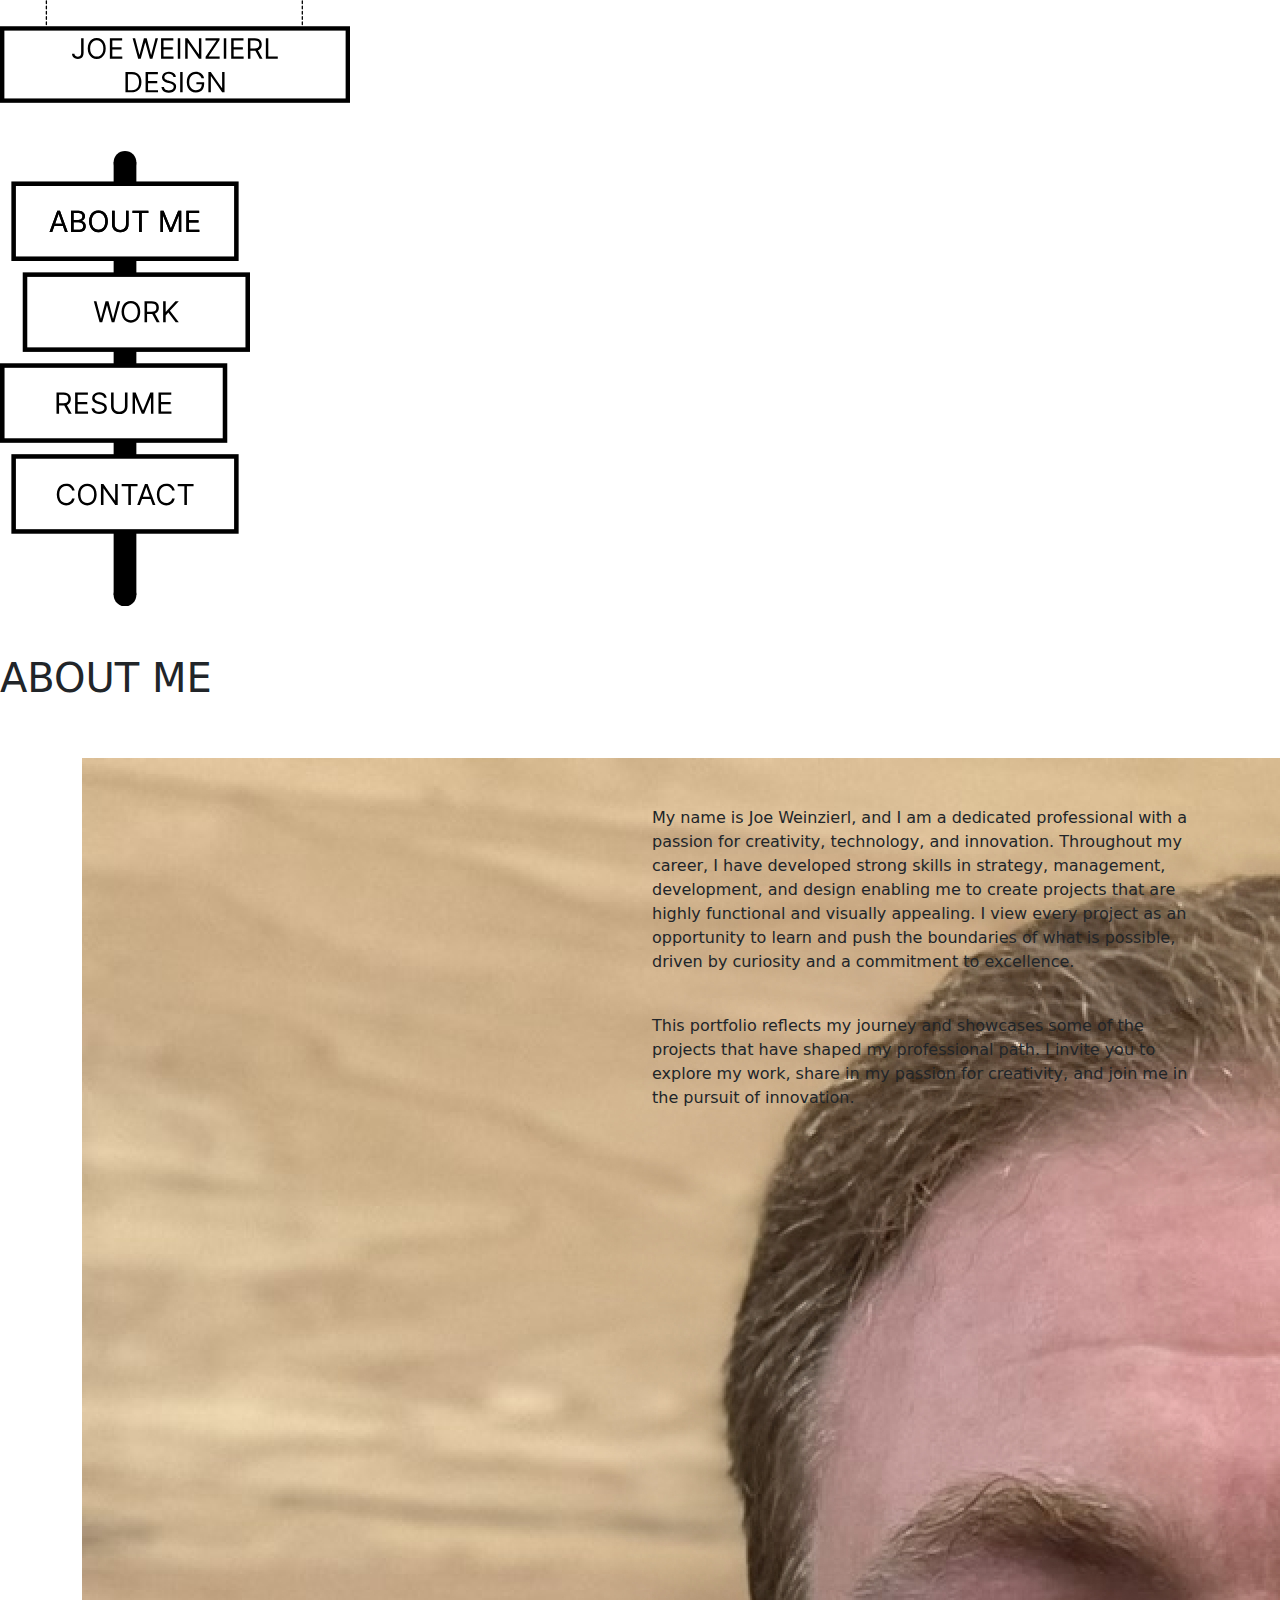
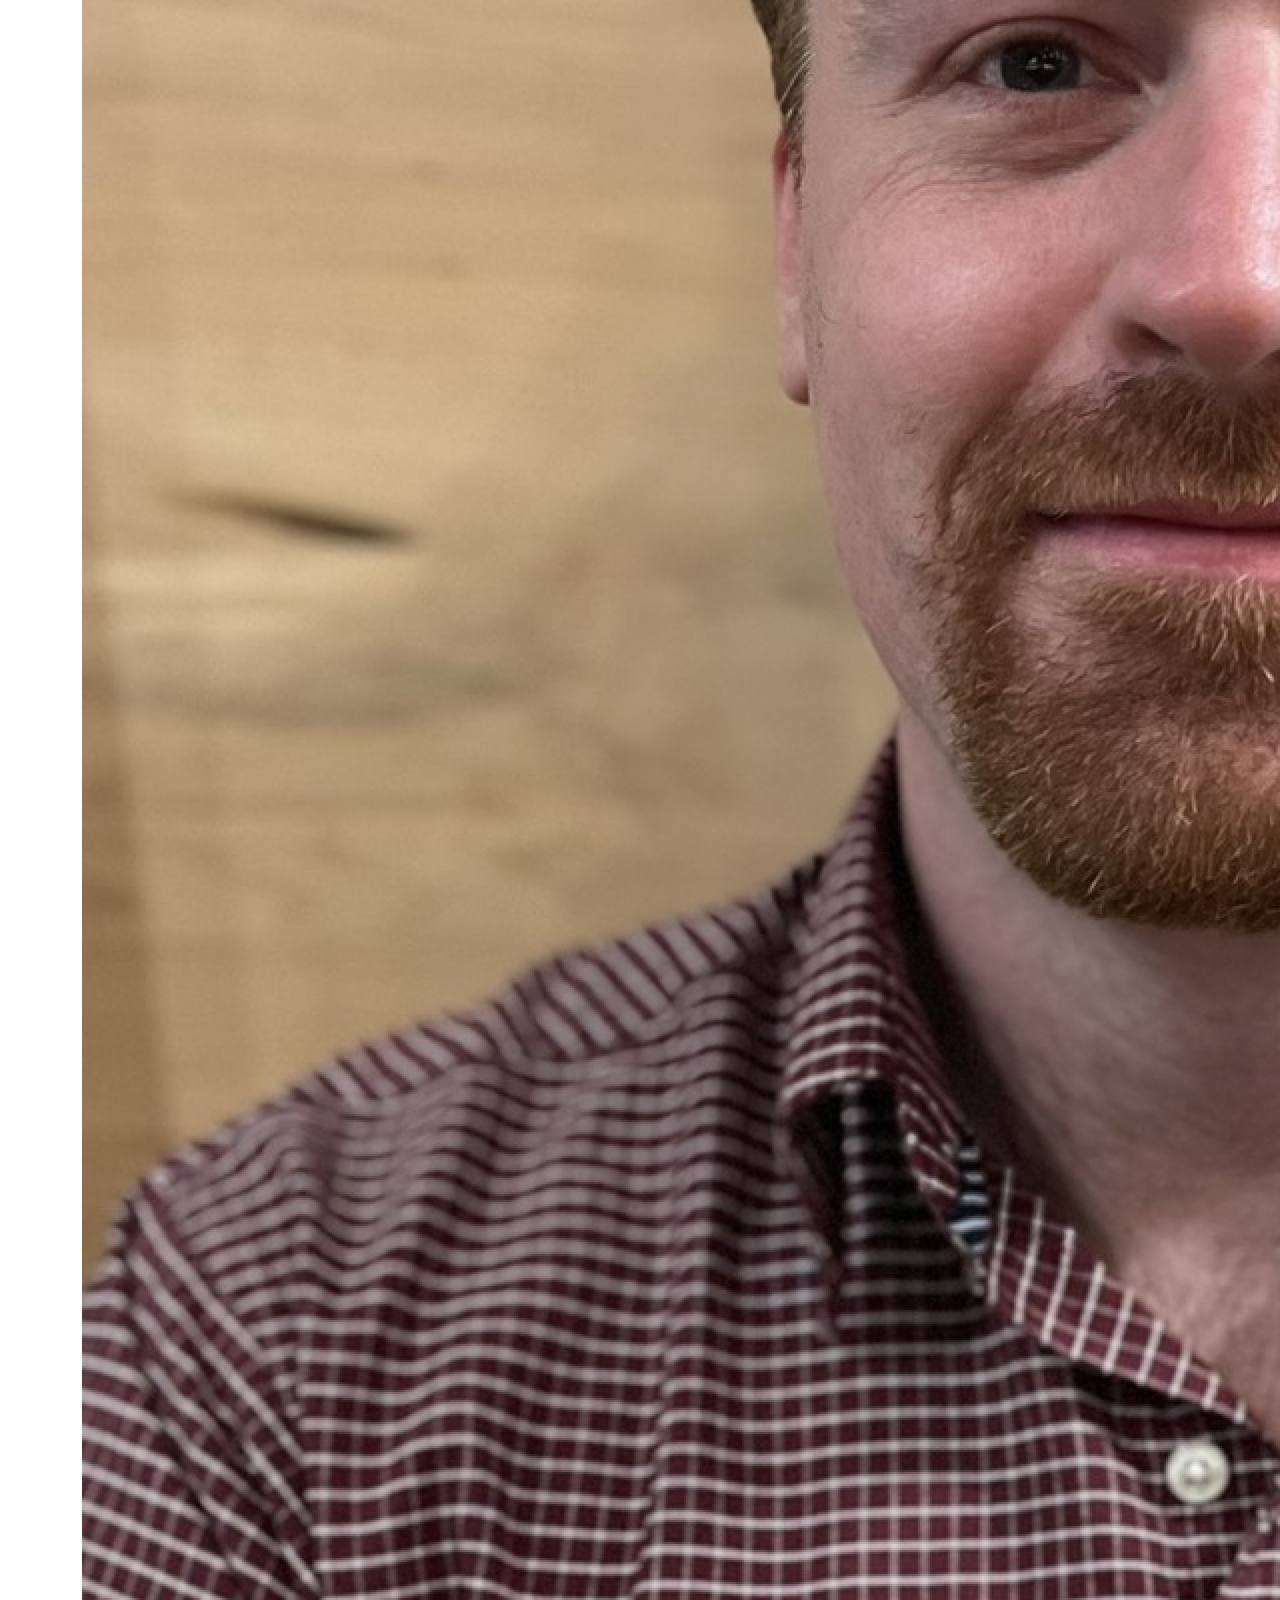
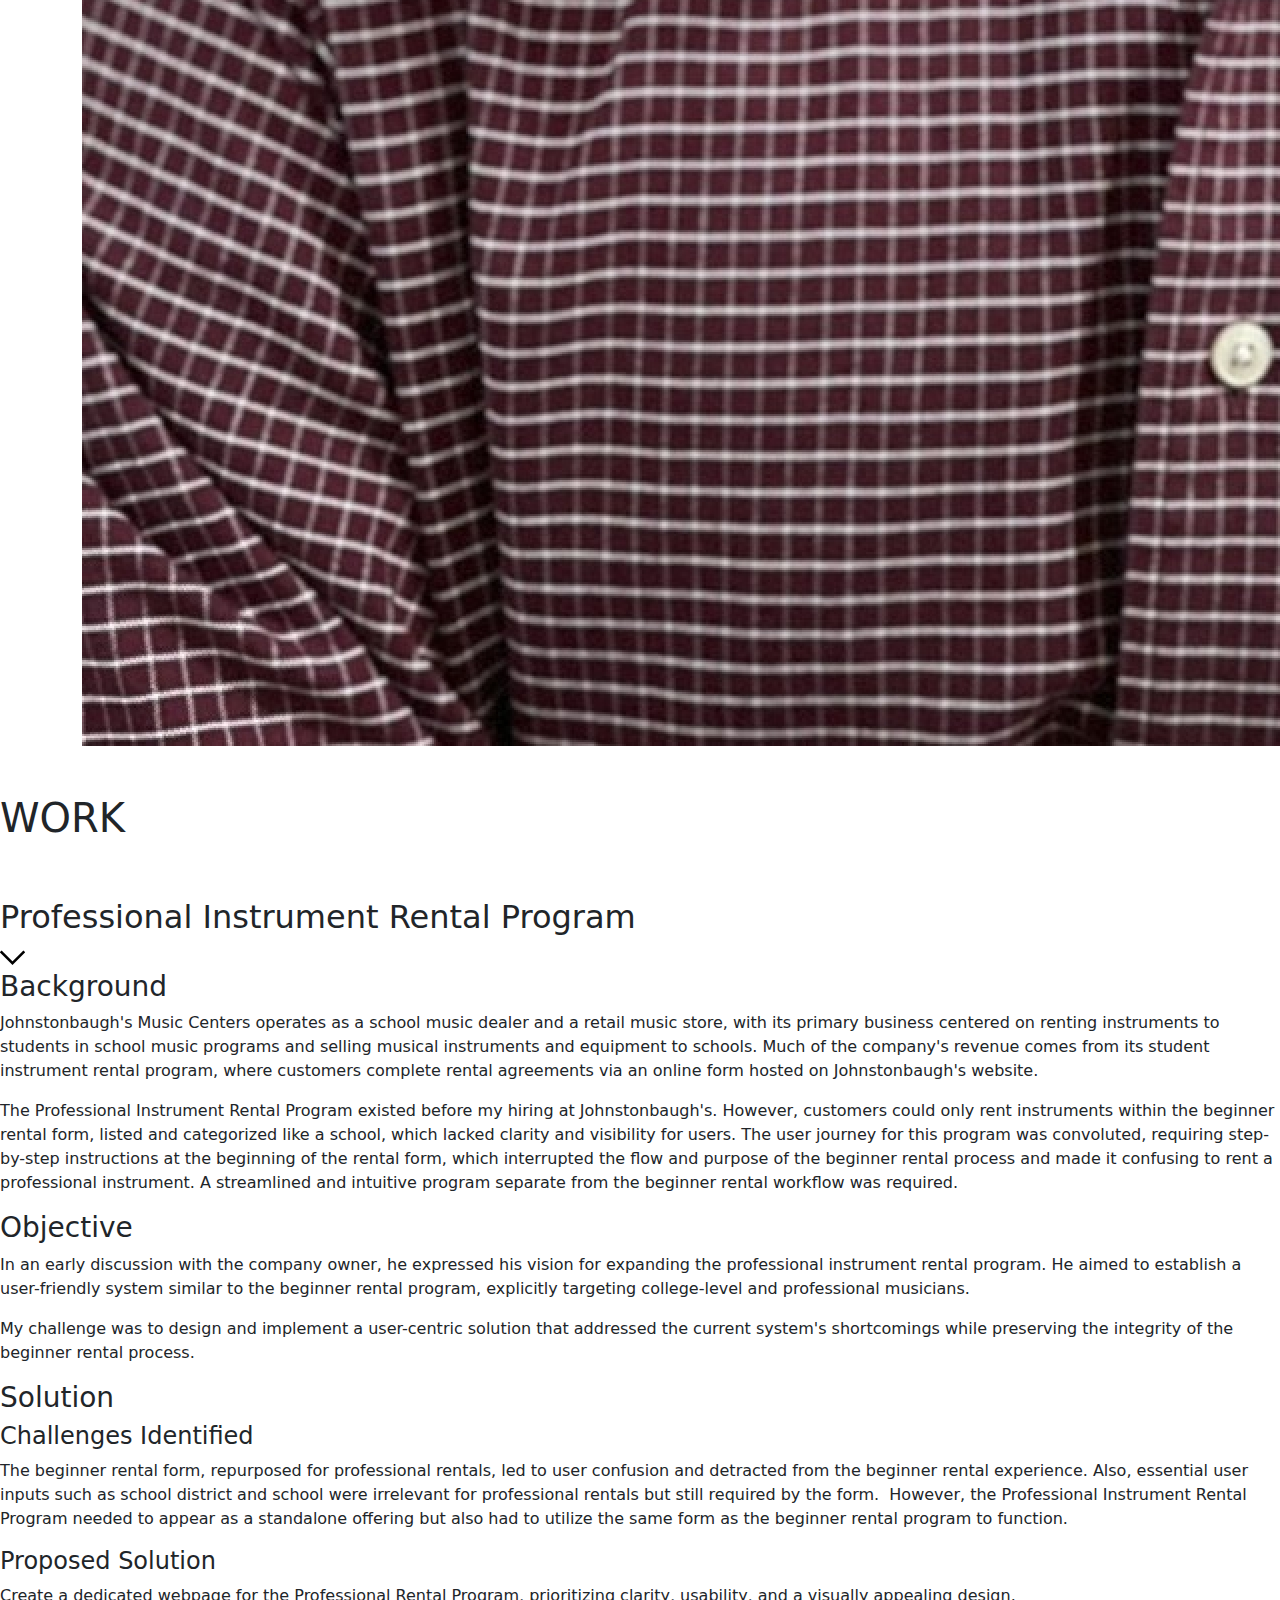
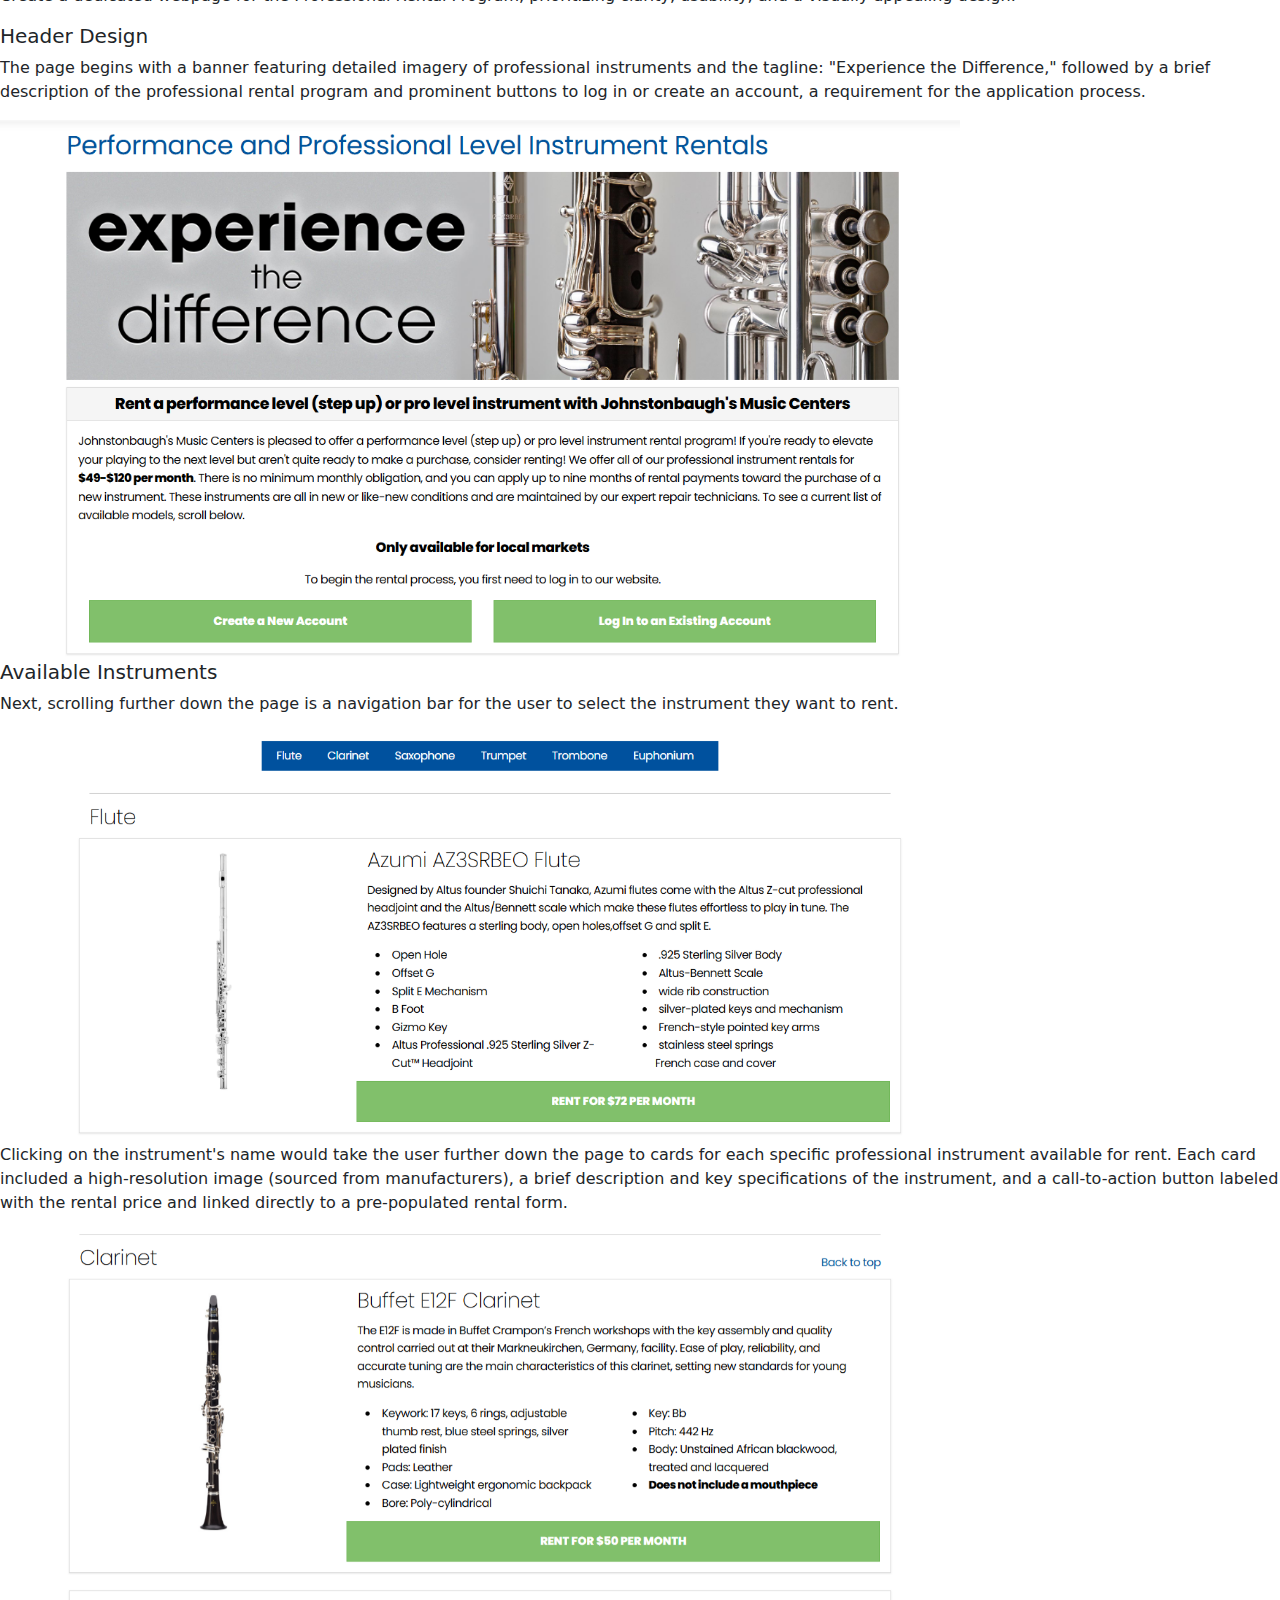
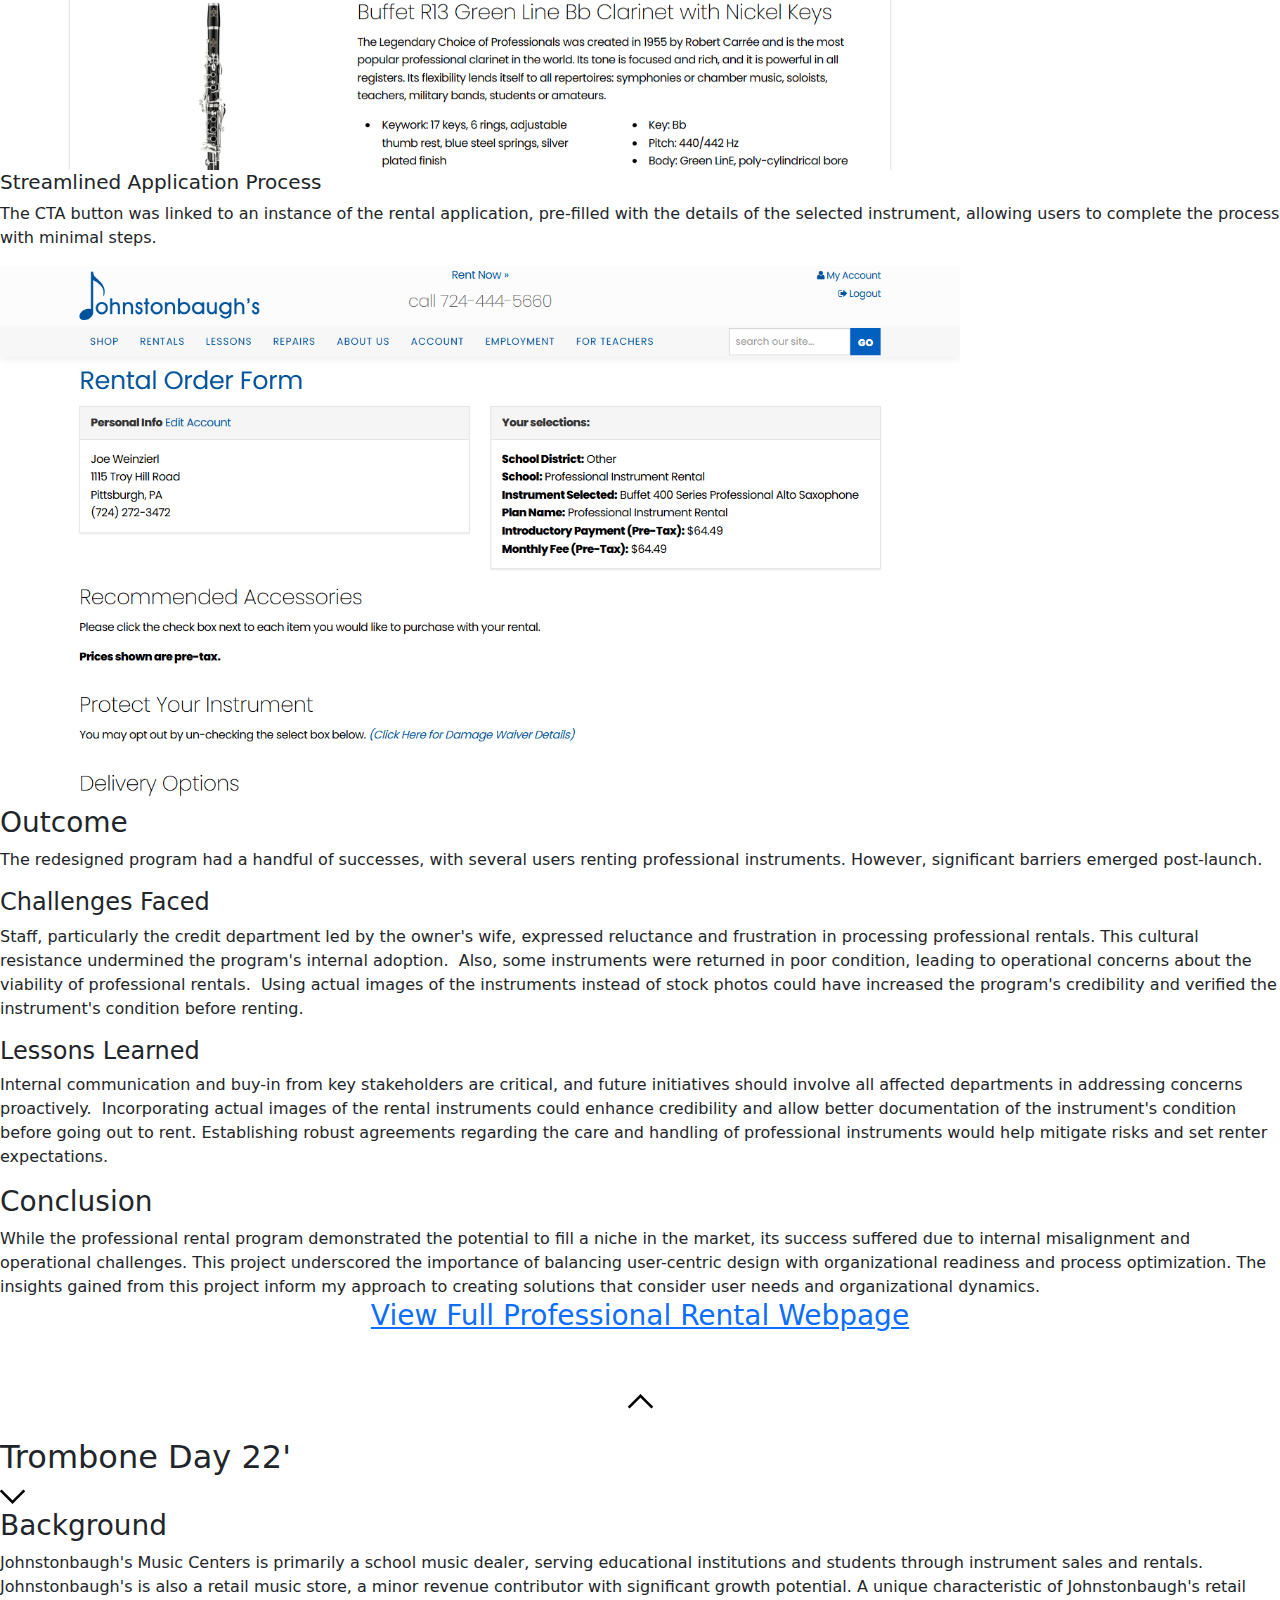
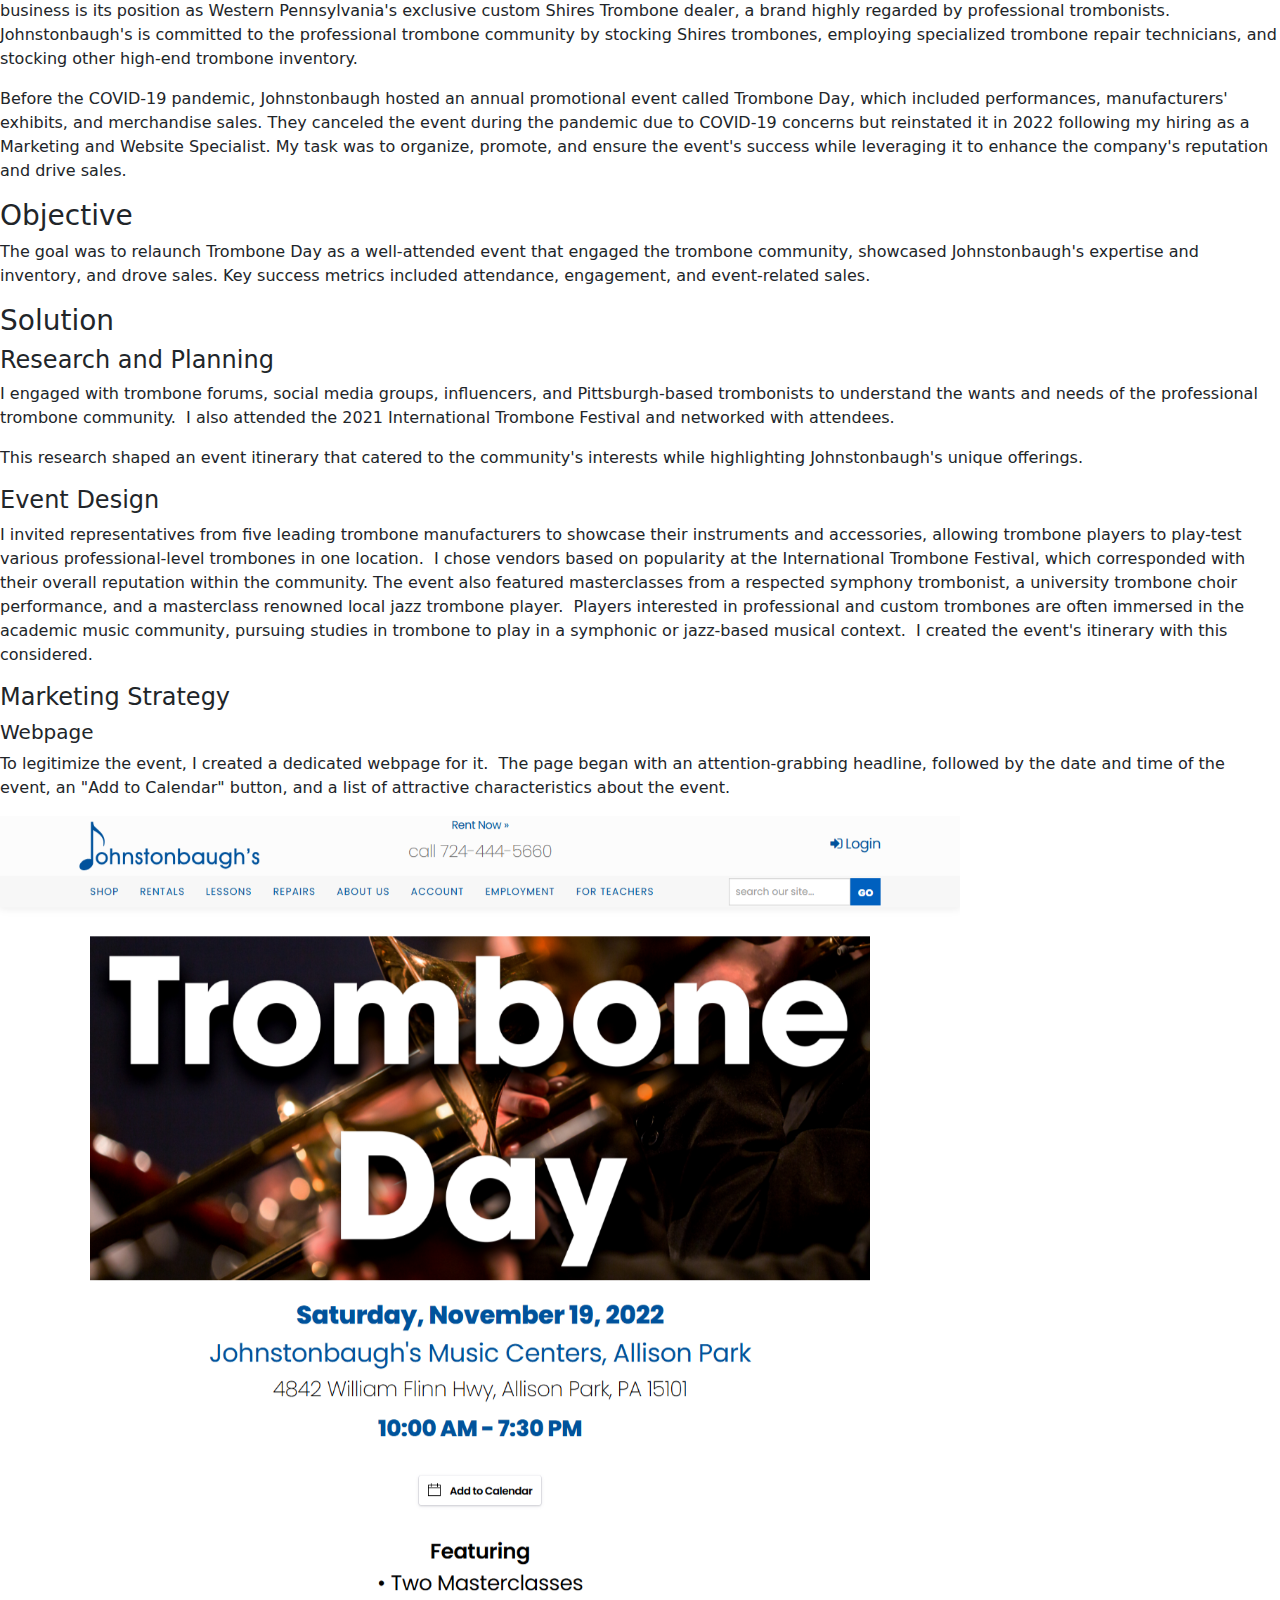
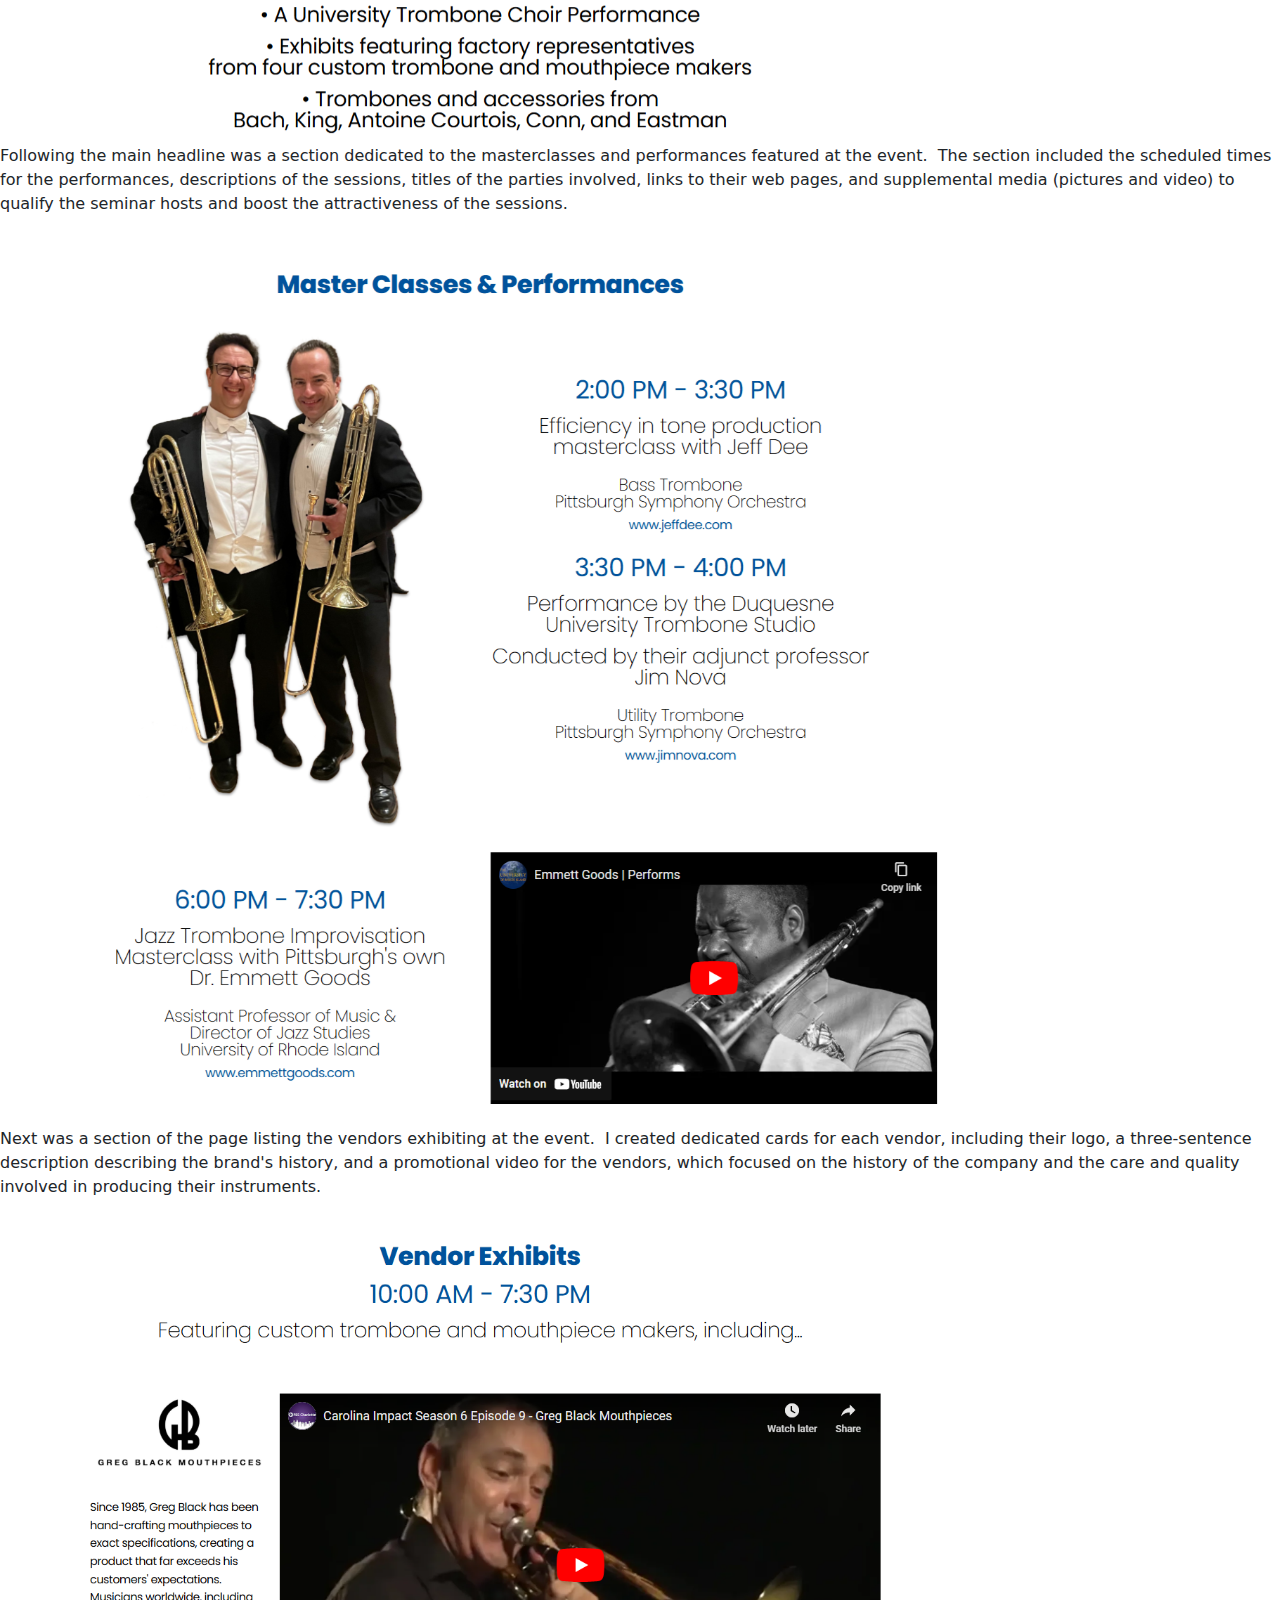
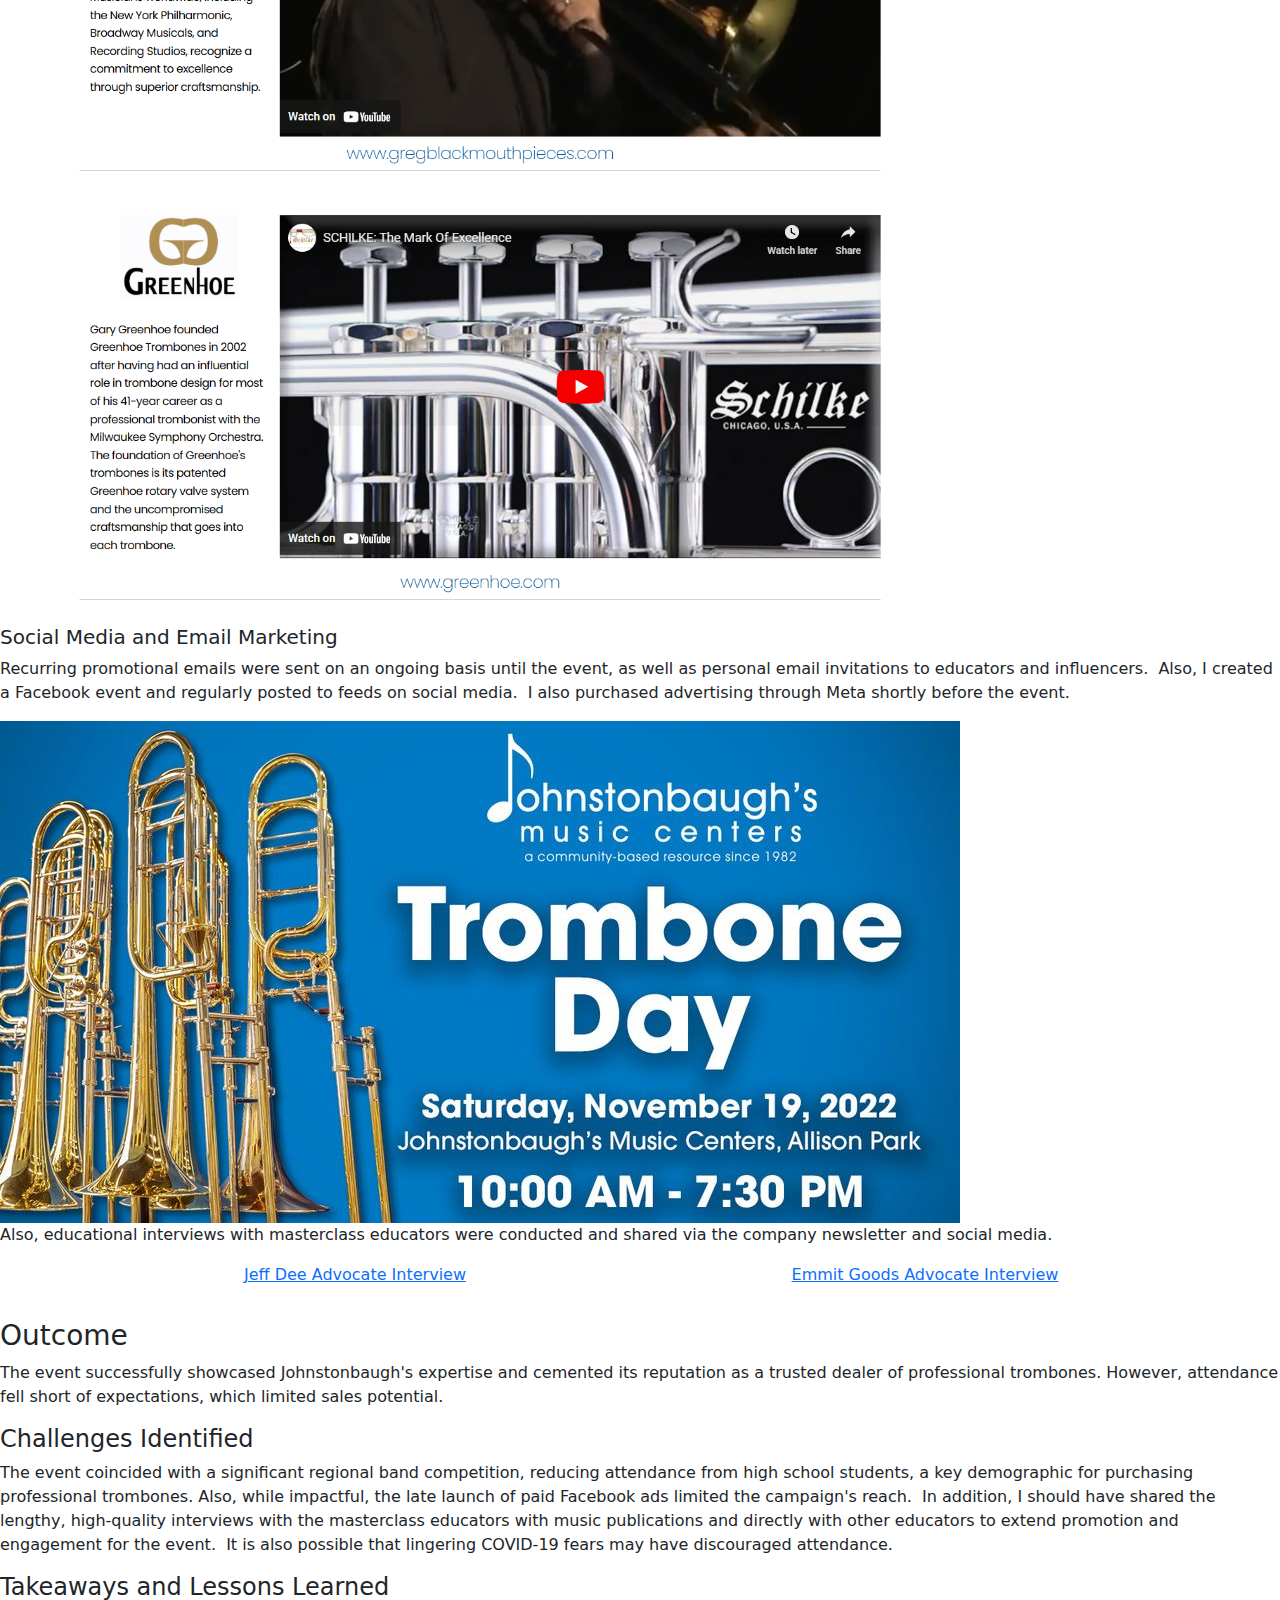
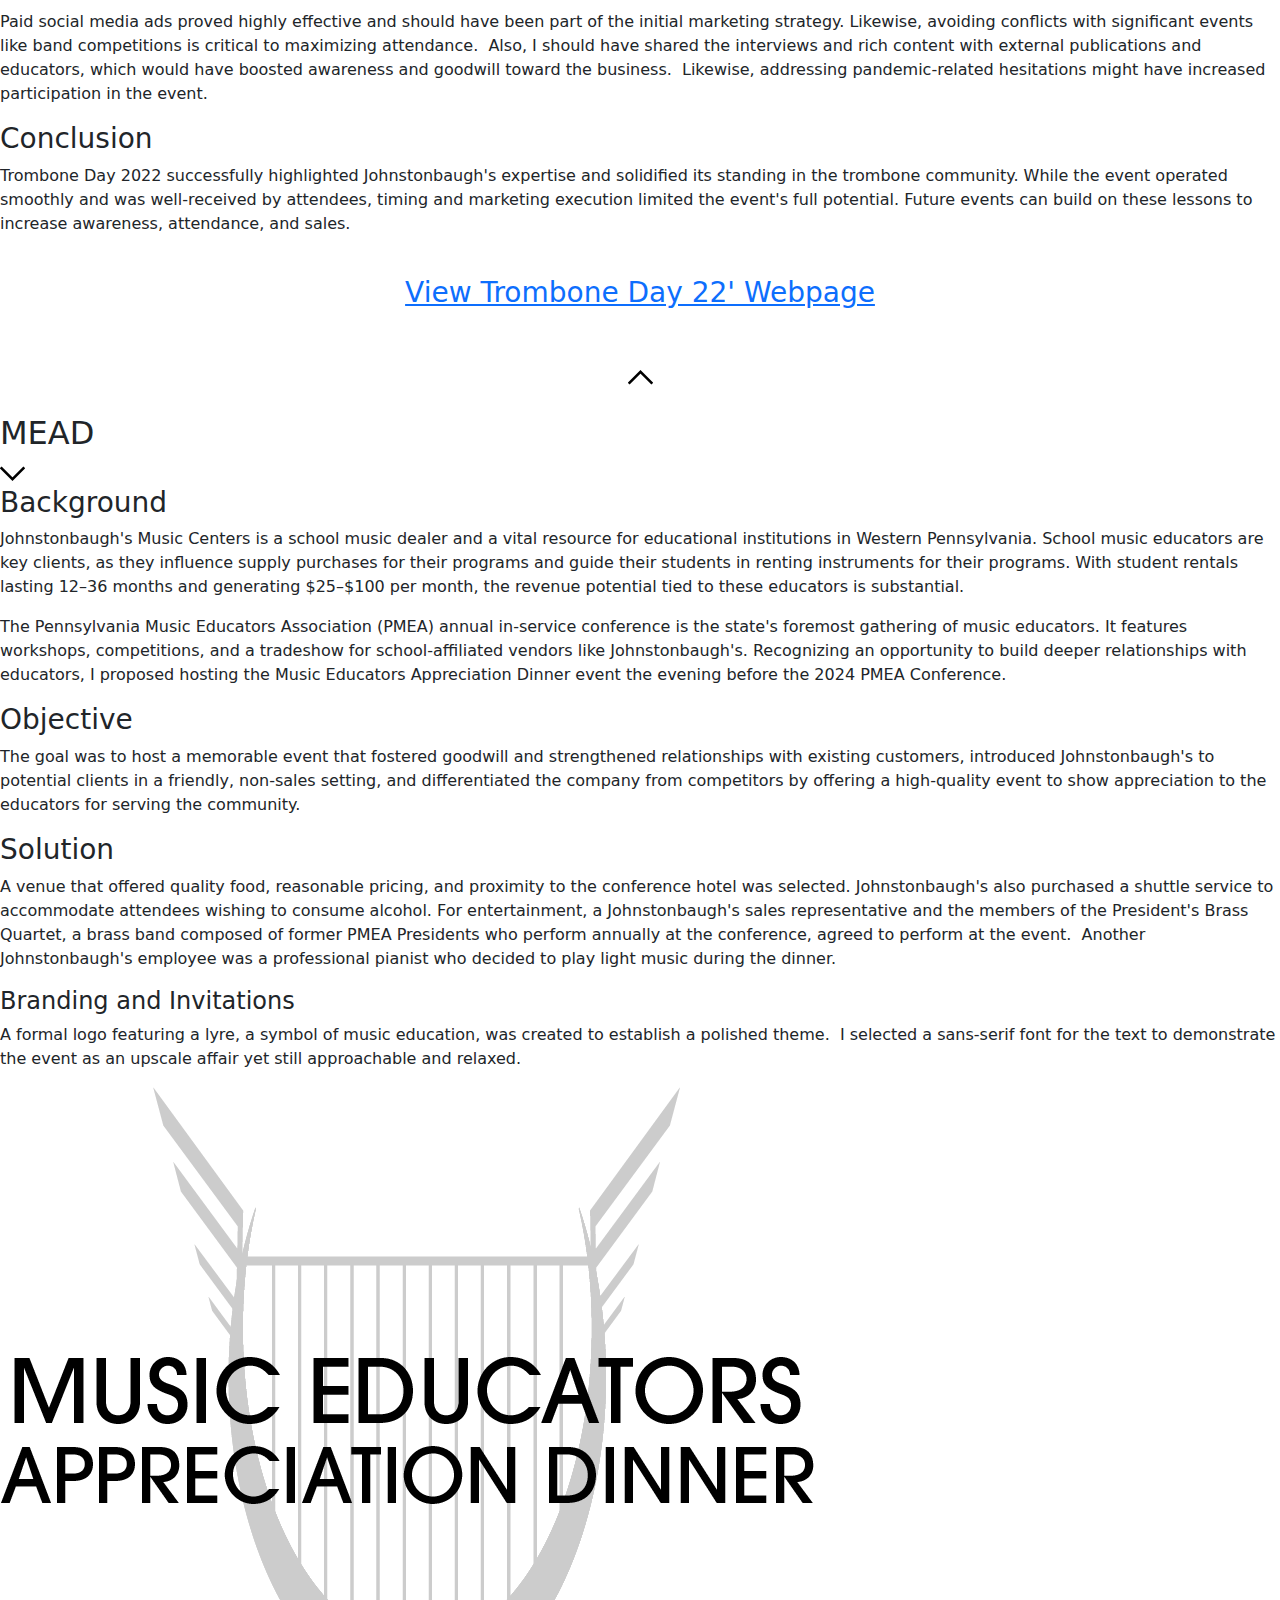
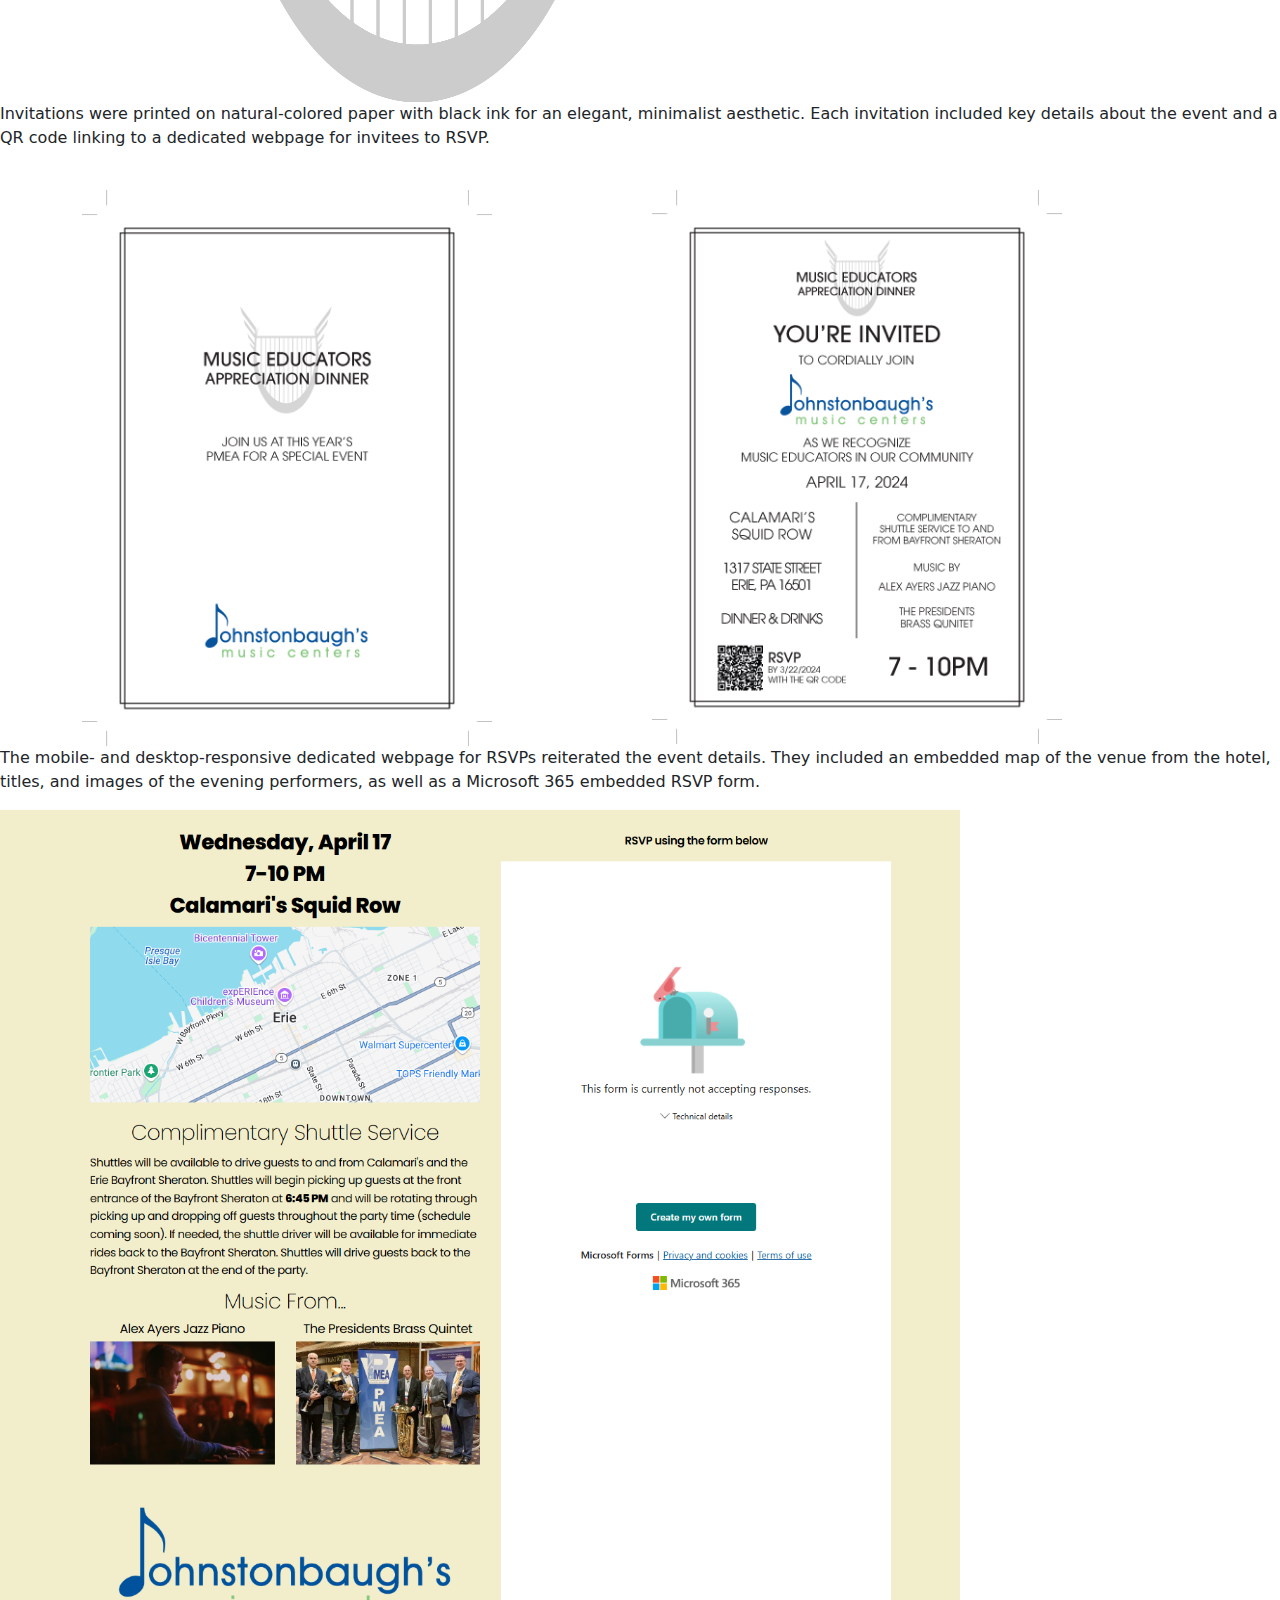
==== index.html @ 5b67156d "Update index.html" ====
<!DOCTYPE html>
<html lang="en">
<meta charset="UTF-8">
<title>Joe Weinzierl Portfolio Website</title>
<meta name="viewport" content="width=device-width,initial-scale=1">
<link href="https://fonts.googleapis.com/css2?family=Inter:wght@400;700&display=swap" rel="stylesheet">
<link href="https://cdn.jsdelivr.net/npm/bootstrap@5.3.3/dist/css/bootstrap.min.css" rel="stylesheet">
<link rel="stylesheet" href="https://www.joe-weinzierl.com/style.css">

<script src="https://cdn.jsdelivr.net/npm/bootstrap@5.3.3/dist/js/bootstrap.bundle.min.js"></script>

<body>



<header>
    <a name="sign">


<svg width="350" viewBox="0 0 800 235" fill="none" xmlns="http://www.w3.org/2000/svg">
    <rect x="5" y="65" width="790" height="165" fill="white" stroke="black" stroke-width="10"/>
    <path d="M106 2V60.0598" stroke="black" stroke-width="3" stroke-linecap="round" stroke-dasharray="6 6"/>
    <path d="M691 2V60.0598" stroke="black" stroke-width="3" stroke-linecap="round" stroke-dasharray="6 6"/>
    <path d="M185.455 87.4545H191.091V120.727C191.091 123.697 190.545 126.22 189.455 128.295C188.364 130.371 186.826 131.947 184.841 133.023C182.856 134.098 180.515 134.636 177.818 134.636C175.273 134.636 173.008 134.174 171.023 133.25C169.038 132.311 167.477 130.977 166.341 129.25C165.205 127.523 164.636 125.47 164.636 123.091H170.182C170.182 124.409 170.508 125.561 171.159 126.545C171.826 127.515 172.735 128.273 173.886 128.818C175.038 129.364 176.348 129.636 177.818 129.636C179.439 129.636 180.818 129.295 181.955 128.614C183.091 127.932 183.955 126.932 184.545 125.614C185.152 124.28 185.455 122.652 185.455 120.727V87.4545ZM241.659 110.727C241.659 115.636 240.773 119.879 239 123.455C237.227 127.03 234.795 129.788 231.705 131.727C228.614 133.667 225.083 134.636 221.114 134.636C217.144 134.636 213.614 133.667 210.523 131.727C207.432 129.788 205 127.03 203.227 123.455C201.455 119.879 200.568 115.636 200.568 110.727C200.568 105.818 201.455 101.576 203.227 98C205 94.4242 207.432 91.6667 210.523 89.7273C213.614 87.7879 217.144 86.8182 221.114 86.8182C225.083 86.8182 228.614 87.7879 231.705 89.7273C234.795 91.6667 237.227 94.4242 239 98C240.773 101.576 241.659 105.818 241.659 110.727ZM236.205 110.727C236.205 106.697 235.53 103.295 234.182 100.523C232.848 97.75 231.038 95.6515 228.75 94.2273C226.477 92.803 223.932 92.0909 221.114 92.0909C218.295 92.0909 215.742 92.803 213.455 94.2273C211.182 95.6515 209.371 97.75 208.023 100.523C206.689 103.295 206.023 106.697 206.023 110.727C206.023 114.758 206.689 118.159 208.023 120.932C209.371 123.705 211.182 125.803 213.455 127.227C215.742 128.652 218.295 129.364 221.114 129.364C223.932 129.364 226.477 128.652 228.75 127.227C231.038 125.803 232.848 123.705 234.182 120.932C235.53 118.159 236.205 114.758 236.205 110.727ZM251.136 134V87.4545H279.227V92.4545H256.773V108.182H277.773V113.182H256.773V129H279.591V134H251.136ZM315.841 134L303.114 87.4545H308.841L318.568 125.364H319.023L328.932 87.4545H335.295L345.205 125.364H345.659L355.386 87.4545H361.114L348.386 134H342.568L332.295 96.9091H331.932L321.659 134H315.841ZM368.136 134V87.4545H396.227V92.4545H373.773V108.182H394.773V113.182H373.773V129H396.591V134H368.136ZM412.023 87.4545V134H406.386V87.4545H412.023ZM460.233 87.4545V134H454.778L429.415 97.4545H428.96V134H423.324V87.4545H428.778L454.233 124.091H454.688V87.4545H460.233ZM469.966 134V129.909L495.057 92.4545H469.693V87.4545H501.784V91.5455L476.693 129H502.057V134H469.966ZM517.148 87.4545V134H511.511V87.4545H517.148ZM528.449 134V87.4545H556.54V92.4545H534.085V108.182H555.085V113.182H534.085V129H556.903V134H528.449ZM566.699 134V87.4545H582.426C586.063 87.4545 589.047 88.0758 591.381 89.3182C593.714 90.5455 595.441 92.2348 596.562 94.3864C597.684 96.5379 598.244 98.9848 598.244 101.727C598.244 104.47 597.684 106.902 596.562 109.023C595.441 111.144 593.722 112.811 591.403 114.023C589.085 115.22 586.123 115.818 582.517 115.818H569.79V110.727H582.335C584.82 110.727 586.82 110.364 588.335 109.636C589.866 108.909 590.972 107.879 591.653 106.545C592.35 105.197 592.699 103.591 592.699 101.727C592.699 99.8636 592.35 98.2348 591.653 96.8409C590.956 95.447 589.843 94.3712 588.312 93.6136C586.782 92.8409 584.759 92.4545 582.244 92.4545H572.335V134H566.699ZM588.608 113.091L600.062 134H593.517L582.244 113.091H588.608ZM607.636 134V87.4545H613.273V129H634.909V134H607.636ZM301.125 211H286.761V164.455H301.761C306.277 164.455 310.14 165.386 313.352 167.25C316.564 169.098 319.027 171.758 320.739 175.227C322.451 178.682 323.307 182.818 323.307 187.636C323.307 192.485 322.443 196.659 320.716 200.159C318.989 203.644 316.473 206.326 313.17 208.205C309.867 210.068 305.852 211 301.125 211ZM292.398 206H300.761C304.61 206 307.799 205.258 310.33 203.773C312.86 202.288 314.746 200.174 315.989 197.432C317.231 194.689 317.852 191.424 317.852 187.636C317.852 183.879 317.239 180.644 316.011 177.932C314.784 175.205 312.951 173.114 310.511 171.659C308.072 170.189 305.034 169.455 301.398 169.455H292.398V206ZM332.761 211V164.455H360.852V169.455H338.398V185.182H359.398V190.182H338.398V206H361.216V211H332.761ZM396.466 176.091C396.193 173.788 395.087 172 393.148 170.727C391.208 169.455 388.83 168.818 386.011 168.818C383.951 168.818 382.148 169.152 380.602 169.818C379.072 170.485 377.875 171.402 377.011 172.568C376.163 173.735 375.739 175.061 375.739 176.545C375.739 177.788 376.034 178.856 376.625 179.75C377.231 180.629 378.004 181.364 378.943 181.955C379.883 182.53 380.867 183.008 381.898 183.386C382.928 183.75 383.875 184.045 384.739 184.273L389.466 185.545C390.678 185.864 392.027 186.303 393.511 186.864C395.011 187.424 396.443 188.189 397.807 189.159C399.186 190.114 400.322 191.341 401.216 192.841C402.11 194.341 402.557 196.182 402.557 198.364C402.557 200.879 401.898 203.152 400.58 205.182C399.277 207.212 397.367 208.826 394.852 210.023C392.352 211.22 389.314 211.818 385.739 211.818C382.405 211.818 379.519 211.28 377.08 210.205C374.655 209.129 372.746 207.629 371.352 205.705C369.973 203.78 369.193 201.545 369.011 199H374.83C374.981 200.758 375.572 202.212 376.602 203.364C377.648 204.5 378.966 205.348 380.557 205.909C382.163 206.455 383.89 206.727 385.739 206.727C387.89 206.727 389.822 206.379 391.534 205.682C393.246 204.97 394.602 203.985 395.602 202.727C396.602 201.455 397.102 199.97 397.102 198.273C397.102 196.727 396.67 195.47 395.807 194.5C394.943 193.53 393.807 192.742 392.398 192.136C390.989 191.53 389.466 191 387.83 190.545L382.102 188.909C378.466 187.864 375.587 186.371 373.466 184.432C371.345 182.492 370.284 179.955 370.284 176.818C370.284 174.212 370.989 171.939 372.398 170C373.822 168.045 375.731 166.53 378.125 165.455C380.534 164.364 383.223 163.818 386.193 163.818C389.193 163.818 391.86 164.356 394.193 165.432C396.527 166.492 398.375 167.947 399.739 169.795C401.117 171.644 401.845 173.742 401.92 176.091H396.466ZM417.46 164.455V211H411.824V164.455H417.46ZM460.58 179C460.08 177.47 459.42 176.098 458.602 174.886C457.799 173.659 456.837 172.614 455.716 171.75C454.61 170.886 453.352 170.227 451.943 169.773C450.534 169.318 448.989 169.091 447.307 169.091C444.549 169.091 442.042 169.803 439.784 171.227C437.527 172.652 435.731 174.75 434.398 177.523C433.064 180.295 432.398 183.697 432.398 187.727C432.398 191.758 433.072 195.159 434.42 197.932C435.769 200.705 437.595 202.803 439.898 204.227C442.201 205.652 444.792 206.364 447.67 206.364C450.337 206.364 452.686 205.795 454.716 204.659C456.761 203.508 458.352 201.886 459.489 199.795C460.64 197.689 461.216 195.212 461.216 192.364L462.943 192.727H448.943V187.727H466.67V192.727C466.67 196.561 465.852 199.894 464.216 202.727C462.595 205.561 460.352 207.758 457.489 209.318C454.64 210.864 451.367 211.636 447.67 211.636C443.549 211.636 439.928 210.667 436.807 208.727C433.701 206.788 431.277 204.03 429.534 200.455C427.807 196.879 426.943 192.636 426.943 187.727C426.943 184.045 427.436 180.735 428.42 177.795C429.42 174.841 430.83 172.326 432.648 170.25C434.466 168.174 436.617 166.583 439.102 165.477C441.587 164.371 444.322 163.818 447.307 163.818C449.761 163.818 452.049 164.189 454.17 164.932C456.307 165.659 458.208 166.697 459.875 168.045C461.557 169.379 462.958 170.977 464.08 172.841C465.201 174.689 465.973 176.742 466.398 179H460.58ZM513.233 164.455V211H507.778L482.415 174.455H481.96V211H476.324V164.455H481.778L507.233 201.091H507.688V164.455H513.233Z" fill="black" class="sign"/>
    </svg>
    </a>
    



<br>
<br>
<br>
<!--<img src="C:\Users\Getac\Desktop\big-hifi\images\PXL_20240821_162712254.jpg" width="500px" border="0" usemap="#links">-->
<!--<img src="C:\Users\Getac\Desktop\Portfolio\Images\Website-Sign-black-3-texted.svg" width="200px" border="0" usemap="#links">-->

<nav aria-label="Main navigation">
    <svg width="250" viewBox="0 0 550 1002" fill="none" xmlns="http://www.w3.org/2000/svg" role="navigation">
    
        <rect class="post" x="250" y="25" width="50" height="952" fill="black"/>
    
        <a href="https://www.linkedin.com/in/joeweinzierl/" target="_blank">
        <rect class="contact-sign" x="30" y="672" width="490" height="165" fill="white" stroke="black" stroke-width="10"/>
        </a>
    
        <a href="https://drive.google.com/file/d/1fJt_EEJ2UTGQKK_g24N747VoLJhKVJXH/view?usp=sharing" target="_blank">
        <rect class="resume-sign" x="5" y="472" width="490" height="165" fill="white" stroke="black" stroke-width="10"/>
        </a>
    
        <a href="#work">
        <rect class="work-sign" x="55" y="272" width="490" height="165" fill="white" stroke="black" stroke-width="10"/>
        </a>
    
        <a href="#about-me">
        <rect class="about-me-sign" x="30" y="72" width="490" height="165" fill="white" stroke="black" stroke-width="10"/>
        </a>
    
    <circle cx="275" cy="977" r="25" fill="black"/>
    <circle cx="275" cy="25" r="25" fill="black"/>
    
    
    <path d="M114.889 178H108.98L126.071 131.455H131.889L148.98 178H143.071L129.162 138.818H128.798L114.889 178ZM117.071 159.818H140.889V164.818H117.071V159.818ZM156.23 178V131.455H172.503C175.745 131.455 178.42 132.015 180.526 133.136C182.632 134.242 184.2 135.735 185.23 137.614C186.26 139.477 186.776 141.545 186.776 143.818C186.776 145.818 186.42 147.47 185.707 148.773C185.01 150.076 184.086 151.106 182.935 151.864C181.798 152.621 180.563 153.182 179.23 153.545V154C180.654 154.091 182.086 154.591 183.526 155.5C184.965 156.409 186.17 157.712 187.139 159.409C188.109 161.106 188.594 163.182 188.594 165.636C188.594 167.97 188.063 170.068 187.003 171.932C185.942 173.795 184.268 175.273 181.98 176.364C179.692 177.455 176.715 178 173.048 178H156.23ZM161.866 173H173.048C176.73 173 179.344 172.288 180.889 170.864C182.45 169.424 183.23 167.682 183.23 165.636C183.23 164.061 182.829 162.606 182.026 161.273C181.223 159.924 180.079 158.848 178.594 158.045C177.109 157.227 175.351 156.818 173.321 156.818H161.866V173ZM161.866 151.909H172.321C174.018 151.909 175.548 151.576 176.912 150.909C178.291 150.242 179.382 149.303 180.185 148.091C181.003 146.879 181.412 145.455 181.412 143.818C181.412 141.773 180.7 140.038 179.276 138.614C177.851 137.174 175.594 136.455 172.503 136.455H161.866V151.909ZM237.128 154.727C237.128 159.636 236.241 163.879 234.469 167.455C232.696 171.03 230.264 173.788 227.173 175.727C224.082 177.667 220.552 178.636 216.582 178.636C212.613 178.636 209.082 177.667 205.991 175.727C202.901 173.788 200.469 171.03 198.696 167.455C196.923 163.879 196.037 159.636 196.037 154.727C196.037 149.818 196.923 145.576 198.696 142C200.469 138.424 202.901 135.667 205.991 133.727C209.082 131.788 212.613 130.818 216.582 130.818C220.552 130.818 224.082 131.788 227.173 133.727C230.264 135.667 232.696 138.424 234.469 142C236.241 145.576 237.128 149.818 237.128 154.727ZM231.673 154.727C231.673 150.697 230.999 147.295 229.651 144.523C228.317 141.75 226.507 139.652 224.219 138.227C221.946 136.803 219.401 136.091 216.582 136.091C213.764 136.091 211.211 136.803 208.923 138.227C206.651 139.652 204.84 141.75 203.491 144.523C202.158 147.295 201.491 150.697 201.491 154.727C201.491 158.758 202.158 162.159 203.491 164.932C204.84 167.705 206.651 169.803 208.923 171.227C211.211 172.652 213.764 173.364 216.582 173.364C219.401 173.364 221.946 172.652 224.219 171.227C226.507 169.803 228.317 167.705 229.651 164.932C230.999 162.159 231.673 158.758 231.673 154.727ZM277.151 131.455H282.787V162.273C282.787 165.455 282.037 168.295 280.537 170.795C279.052 173.28 276.954 175.242 274.241 176.682C271.529 178.106 268.348 178.818 264.696 178.818C261.045 178.818 257.863 178.106 255.151 176.682C252.438 175.242 250.332 173.28 248.832 170.795C247.348 168.295 246.605 165.455 246.605 162.273V131.455H252.241V161.818C252.241 164.091 252.741 166.114 253.741 167.886C254.741 169.644 256.166 171.03 258.014 172.045C259.878 173.045 262.105 173.545 264.696 173.545C267.287 173.545 269.514 173.045 271.378 172.045C273.241 171.03 274.666 169.644 275.651 167.886C276.651 166.114 277.151 164.091 277.151 161.818V131.455ZM291.497 136.455V131.455H326.406V136.455H311.77V178H306.134V136.455H291.497ZM353.105 131.455H359.832L375.651 170.091H376.196L392.014 131.455H398.741V178H393.469V142.636H393.014L378.469 178H373.378L358.832 142.636H358.378V178H353.105V131.455ZM410.043 178V131.455H438.134V136.455H415.679V152.182H436.679V157.182H415.679V173H438.497V178H410.043Z" fill="black" aria-hidden="true"/>
    
    <a href="#about-me">
    <path class="about-me-text" d="M114.889 178H108.98L126.071 131.455H131.889L148.98 178H143.071L129.162 138.818H128.798L114.889 178ZM117.071 159.818H140.889V164.818H117.071V159.818ZM156.23 178V131.455H172.503C175.745 131.455 178.42 132.015 180.526 133.136C182.632 134.242 184.2 135.735 185.23 137.614C186.26 139.477 186.776 141.545 186.776 143.818C186.776 145.818 186.42 147.47 185.707 148.773C185.01 150.076 184.086 151.106 182.935 151.864C181.798 152.621 180.563 153.182 179.23 153.545V154C180.654 154.091 182.086 154.591 183.526 155.5C184.965 156.409 186.17 157.712 187.139 159.409C188.109 161.106 188.594 163.182 188.594 165.636C188.594 167.97 188.063 170.068 187.003 171.932C185.942 173.795 184.268 175.273 181.98 176.364C179.692 177.455 176.715 178 173.048 178H156.23ZM161.866 173H173.048C176.73 173 179.344 172.288 180.889 170.864C182.45 169.424 183.23 167.682 183.23 165.636C183.23 164.061 182.829 162.606 182.026 161.273C181.223 159.924 180.079 158.848 178.594 158.045C177.109 157.227 175.351 156.818 173.321 156.818H161.866V173ZM161.866 151.909H172.321C174.018 151.909 175.548 151.576 176.912 150.909C178.291 150.242 179.382 149.303 180.185 148.091C181.003 146.879 181.412 145.455 181.412 143.818C181.412 141.773 180.7 140.038 179.276 138.614C177.851 137.174 175.594 136.455 172.503 136.455H161.866V151.909ZM237.128 154.727C237.128 159.636 236.241 163.879 234.469 167.455C232.696 171.03 230.264 173.788 227.173 175.727C224.082 177.667 220.552 178.636 216.582 178.636C212.613 178.636 209.082 177.667 205.991 175.727C202.901 173.788 200.469 171.03 198.696 167.455C196.923 163.879 196.037 159.636 196.037 154.727C196.037 149.818 196.923 145.576 198.696 142C200.469 138.424 202.901 135.667 205.991 133.727C209.082 131.788 212.613 130.818 216.582 130.818C220.552 130.818 224.082 131.788 227.173 133.727C230.264 135.667 232.696 138.424 234.469 142C236.241 145.576 237.128 149.818 237.128 154.727ZM231.673 154.727C231.673 150.697 230.999 147.295 229.651 144.523C228.317 141.75 226.507 139.652 224.219 138.227C221.946 136.803 219.401 136.091 216.582 136.091C213.764 136.091 211.211 136.803 208.923 138.227C206.651 139.652 204.84 141.75 203.491 144.523C202.158 147.295 201.491 150.697 201.491 154.727C201.491 158.758 202.158 162.159 203.491 164.932C204.84 167.705 206.651 169.803 208.923 171.227C211.211 172.652 213.764 173.364 216.582 173.364C219.401 173.364 221.946 172.652 224.219 171.227C226.507 169.803 228.317 167.705 229.651 164.932C230.999 162.159 231.673 158.758 231.673 154.727ZM277.151 131.455H282.787V162.273C282.787 165.455 282.037 168.295 280.537 170.795C279.052 173.28 276.954 175.242 274.241 176.682C271.529 178.106 268.348 178.818 264.696 178.818C261.045 178.818 257.863 178.106 255.151 176.682C252.438 175.242 250.332 173.28 248.832 170.795C247.348 168.295 246.605 165.455 246.605 162.273V131.455H252.241V161.818C252.241 164.091 252.741 166.114 253.741 167.886C254.741 169.644 256.166 171.03 258.014 172.045C259.878 173.045 262.105 173.545 264.696 173.545C267.287 173.545 269.514 173.045 271.378 172.045C273.241 171.03 274.666 169.644 275.651 167.886C276.651 166.114 277.151 164.091 277.151 161.818V131.455ZM291.497 136.455V131.455H326.406V136.455H311.77V178H306.134V136.455H291.497ZM353.105 131.455H359.832L375.651 170.091H376.196L392.014 131.455H398.741V178H393.469V142.636H393.014L378.469 178H373.378L358.832 142.636H358.378V178H353.105V131.455ZM410.043 178V131.455H438.134V136.455H415.679V152.182H436.679V157.182H415.679V173H438.497V178H410.043Z" fill="black" alt="a link further down the page to an about me section" aria-hidden="true"/></a>
    
    
    <a href="#work">
    <path class="work-text" d="M219.091 377L206.364 330.455H212.091L221.818 368.364H222.273L232.182 330.455H238.545L248.455 368.364H248.909L258.636 330.455H264.364L251.636 377H245.818L235.545 339.909H235.182L224.909 377H219.091ZM308.472 353.727C308.472 358.636 307.585 362.879 305.812 366.455C304.04 370.03 301.608 372.788 298.517 374.727C295.426 376.667 291.896 377.636 287.926 377.636C283.956 377.636 280.426 376.667 277.335 374.727C274.244 372.788 271.813 370.03 270.04 366.455C268.267 362.879 267.381 358.636 267.381 353.727C267.381 348.818 268.267 344.576 270.04 341C271.813 337.424 274.244 334.667 277.335 332.727C280.426 330.788 283.956 329.818 287.926 329.818C291.896 329.818 295.426 330.788 298.517 332.727C301.608 334.667 304.04 337.424 305.812 341C307.585 344.576 308.472 348.818 308.472 353.727ZM303.017 353.727C303.017 349.697 302.343 346.295 300.994 343.523C299.661 340.75 297.85 338.652 295.562 337.227C293.29 335.803 290.744 335.091 287.926 335.091C285.108 335.091 282.555 335.803 280.267 337.227C277.994 338.652 276.184 340.75 274.835 343.523C273.502 346.295 272.835 349.697 272.835 353.727C272.835 357.758 273.502 361.159 274.835 363.932C276.184 366.705 277.994 368.803 280.267 370.227C282.555 371.652 285.108 372.364 287.926 372.364C290.744 372.364 293.29 371.652 295.562 370.227C297.85 368.803 299.661 366.705 300.994 363.932C302.343 361.159 303.017 357.758 303.017 353.727ZM317.949 377V330.455H333.676C337.313 330.455 340.297 331.076 342.631 332.318C344.964 333.545 346.691 335.235 347.812 337.386C348.934 339.538 349.494 341.985 349.494 344.727C349.494 347.47 348.934 349.902 347.812 352.023C346.691 354.144 344.972 355.811 342.653 357.023C340.335 358.22 337.373 358.818 333.767 358.818H321.04V353.727H333.585C336.07 353.727 338.07 353.364 339.585 352.636C341.116 351.909 342.222 350.879 342.903 349.545C343.6 348.197 343.949 346.591 343.949 344.727C343.949 342.864 343.6 341.235 342.903 339.841C342.206 338.447 341.093 337.371 339.562 336.614C338.032 335.841 336.009 335.455 333.494 335.455H323.585V377H317.949ZM339.858 356.091L351.312 377H344.767L333.494 356.091H339.858ZM358.886 377V330.455H364.523V353.545H365.068L385.977 330.455H393.341L373.795 351.455L393.341 377H386.523L370.341 355.364L364.523 361.909V377H358.886Z" fill="black" alt="link further down the page to a list case studies I wrote" aria-hidden="true"/></a>
    
    <a href="https://drive.google.com/file/d/1fJt_EEJ2UTGQKK_g24N747VoLJhKVJXH/view?usp=sharing" target="_blank">
    <path class="resume-text" d="M124.324 578V531.455H140.051C143.688 531.455 146.672 532.076 149.006 533.318C151.339 534.545 153.066 536.235 154.188 538.386C155.309 540.538 155.869 542.985 155.869 545.727C155.869 548.47 155.309 550.902 154.188 553.023C153.066 555.144 151.347 556.811 149.028 558.023C146.71 559.22 143.748 559.818 140.142 559.818H127.415V554.727H139.96C142.445 554.727 144.445 554.364 145.96 553.636C147.491 552.909 148.597 551.879 149.278 550.545C149.975 549.197 150.324 547.591 150.324 545.727C150.324 543.864 149.975 542.235 149.278 540.841C148.581 539.447 147.468 538.371 145.938 537.614C144.407 536.841 142.384 536.455 139.869 536.455H129.96V578H124.324ZM146.233 557.091L157.688 578H151.142L139.869 557.091H146.233ZM165.261 578V531.455H193.352V536.455H170.898V552.182H191.898V557.182H170.898V573H193.716V578H165.261ZM228.966 543.091C228.693 540.788 227.587 539 225.648 537.727C223.708 536.455 221.33 535.818 218.511 535.818C216.451 535.818 214.648 536.152 213.102 536.818C211.572 537.485 210.375 538.402 209.511 539.568C208.663 540.735 208.239 542.061 208.239 543.545C208.239 544.788 208.534 545.856 209.125 546.75C209.731 547.629 210.504 548.364 211.443 548.955C212.383 549.53 213.367 550.008 214.398 550.386C215.428 550.75 216.375 551.045 217.239 551.273L221.966 552.545C223.178 552.864 224.527 553.303 226.011 553.864C227.511 554.424 228.943 555.189 230.307 556.159C231.686 557.114 232.822 558.341 233.716 559.841C234.61 561.341 235.057 563.182 235.057 565.364C235.057 567.879 234.398 570.152 233.08 572.182C231.777 574.212 229.867 575.826 227.352 577.023C224.852 578.22 221.814 578.818 218.239 578.818C214.905 578.818 212.019 578.28 209.58 577.205C207.155 576.129 205.246 574.629 203.852 572.705C202.473 570.78 201.693 568.545 201.511 566H207.33C207.481 567.758 208.072 569.212 209.102 570.364C210.148 571.5 211.466 572.348 213.057 572.909C214.663 573.455 216.39 573.727 218.239 573.727C220.39 573.727 222.322 573.379 224.034 572.682C225.746 571.97 227.102 570.985 228.102 569.727C229.102 568.455 229.602 566.97 229.602 565.273C229.602 563.727 229.17 562.47 228.307 561.5C227.443 560.53 226.307 559.742 224.898 559.136C223.489 558.53 221.966 558 220.33 557.545L214.602 555.909C210.966 554.864 208.087 553.371 205.966 551.432C203.845 549.492 202.784 546.955 202.784 543.818C202.784 541.212 203.489 538.939 204.898 537C206.322 535.045 208.231 533.53 210.625 532.455C213.034 531.364 215.723 530.818 218.693 530.818C221.693 530.818 224.36 531.356 226.693 532.432C229.027 533.492 230.875 534.947 232.239 536.795C233.617 538.644 234.345 540.742 234.42 543.091H228.966ZM274.869 531.455H280.506V562.273C280.506 565.455 279.756 568.295 278.256 570.795C276.771 573.28 274.672 575.242 271.96 576.682C269.248 578.106 266.066 578.818 262.415 578.818C258.763 578.818 255.581 578.106 252.869 576.682C250.157 575.242 248.051 573.28 246.551 570.795C245.066 568.295 244.324 565.455 244.324 562.273V531.455H249.96V561.818C249.96 564.091 250.46 566.114 251.46 567.886C252.46 569.644 253.884 571.03 255.733 572.045C257.597 573.045 259.824 573.545 262.415 573.545C265.006 573.545 267.233 573.045 269.097 572.045C270.96 571.03 272.384 569.644 273.369 567.886C274.369 566.114 274.869 564.091 274.869 561.818V531.455ZM291.761 531.455H298.489L314.307 570.091H314.852L330.67 531.455H337.398V578H332.125V542.636H331.67L317.125 578H312.034L297.489 542.636H297.034V578H291.761V531.455ZM348.699 578V531.455H376.79V536.455H354.335V552.182H375.335V557.182H354.335V573H377.153V578H348.699Z" fill="black" alt="link to a google doc of my resume" aria-hidden="true"/></a>
      
    <a href="https://www.linkedin.com/in/joeweinzierl/" target="_blank">
    <path class="contact-text" d="M164.185 747H158.548C158.215 745.379 157.632 743.955 156.798 742.727C155.98 741.5 154.98 740.47 153.798 739.636C152.632 738.788 151.336 738.152 149.912 737.727C148.488 737.303 147.003 737.091 145.457 737.091C142.639 737.091 140.086 737.803 137.798 739.227C135.526 740.652 133.715 742.75 132.366 745.523C131.033 748.295 130.366 751.697 130.366 755.727C130.366 759.758 131.033 763.159 132.366 765.932C133.715 768.705 135.526 770.803 137.798 772.227C140.086 773.652 142.639 774.364 145.457 774.364C147.003 774.364 148.488 774.152 149.912 773.727C151.336 773.303 152.632 772.674 153.798 771.841C154.98 770.992 155.98 769.955 156.798 768.727C157.632 767.485 158.215 766.061 158.548 764.455H164.185C163.76 766.833 162.988 768.962 161.866 770.841C160.745 772.72 159.351 774.318 157.685 775.636C156.018 776.939 154.147 777.932 152.071 778.614C150.01 779.295 147.806 779.636 145.457 779.636C141.488 779.636 137.957 778.667 134.866 776.727C131.776 774.788 129.344 772.03 127.571 768.455C125.798 764.879 124.912 760.636 124.912 755.727C124.912 750.818 125.798 746.576 127.571 743C129.344 739.424 131.776 736.667 134.866 734.727C137.957 732.788 141.488 731.818 145.457 731.818C147.806 731.818 150.01 732.159 152.071 732.841C154.147 733.523 156.018 734.523 157.685 735.841C159.351 737.144 160.745 738.735 161.866 740.614C162.988 742.477 163.76 744.606 164.185 747ZM212.565 755.727C212.565 760.636 211.679 764.879 209.906 768.455C208.134 772.03 205.702 774.788 202.611 776.727C199.52 778.667 195.99 779.636 192.02 779.636C188.05 779.636 184.52 778.667 181.429 776.727C178.338 774.788 175.906 772.03 174.134 768.455C172.361 764.879 171.474 760.636 171.474 755.727C171.474 750.818 172.361 746.576 174.134 743C175.906 739.424 178.338 736.667 181.429 734.727C184.52 732.788 188.05 731.818 192.02 731.818C195.99 731.818 199.52 732.788 202.611 734.727C205.702 736.667 208.134 739.424 209.906 743C211.679 746.576 212.565 750.818 212.565 755.727ZM207.111 755.727C207.111 751.697 206.437 748.295 205.088 745.523C203.755 742.75 201.944 740.652 199.656 739.227C197.384 737.803 194.838 737.091 192.02 737.091C189.202 737.091 186.649 737.803 184.361 739.227C182.088 740.652 180.277 742.75 178.929 745.523C177.596 748.295 176.929 751.697 176.929 755.727C176.929 759.758 177.596 763.159 178.929 765.932C180.277 768.705 182.088 770.803 184.361 772.227C186.649 773.652 189.202 774.364 192.02 774.364C194.838 774.364 197.384 773.652 199.656 772.227C201.944 770.803 203.755 768.705 205.088 765.932C206.437 763.159 207.111 759.758 207.111 755.727ZM258.952 732.455V779H253.497L228.134 742.455H227.679V779H222.043V732.455H227.497L252.952 769.091H253.406V732.455H258.952ZM267.685 737.455V732.455H302.594V737.455H287.957V779H282.321V737.455H267.685ZM307.764 779H301.855L318.946 732.455H324.764L341.855 779H335.946L322.037 739.818H321.673L307.764 779ZM309.946 760.818H333.764V765.818H309.946V760.818ZM384.372 747H378.736C378.402 745.379 377.819 743.955 376.986 742.727C376.168 741.5 375.168 740.47 373.986 739.636C372.819 738.788 371.524 738.152 370.099 737.727C368.675 737.303 367.19 737.091 365.645 737.091C362.827 737.091 360.274 737.803 357.986 739.227C355.713 740.652 353.902 742.75 352.554 745.523C351.221 748.295 350.554 751.697 350.554 755.727C350.554 759.758 351.221 763.159 352.554 765.932C353.902 768.705 355.713 770.803 357.986 772.227C360.274 773.652 362.827 774.364 365.645 774.364C367.19 774.364 368.675 774.152 370.099 773.727C371.524 773.303 372.819 772.674 373.986 771.841C375.168 770.992 376.168 769.955 376.986 768.727C377.819 767.485 378.402 766.061 378.736 764.455H384.372C383.948 766.833 383.175 768.962 382.054 770.841C380.933 772.72 379.539 774.318 377.872 775.636C376.205 776.939 374.334 777.932 372.259 778.614C370.198 779.295 367.993 779.636 365.645 779.636C361.675 779.636 358.145 778.667 355.054 776.727C351.963 774.788 349.531 772.03 347.759 768.455C345.986 764.879 345.099 760.636 345.099 755.727C345.099 750.818 345.986 746.576 347.759 743C349.531 739.424 351.963 736.667 355.054 734.727C358.145 732.788 361.675 731.818 365.645 731.818C367.993 731.818 370.198 732.159 372.259 732.841C374.334 733.523 376.205 734.523 377.872 735.841C379.539 737.144 380.933 738.735 382.054 740.614C383.175 742.477 383.948 744.606 384.372 747ZM390.935 737.455V732.455H425.844V737.455H411.207V779H405.571V737.455H390.935Z" fill="black" alt="link to my Linkedin profile" aria-hidden="true"/></a>
    </svg>
    </nav>

</header>

<script>

    document.addEventListener("DOMContentLoaded", function () {
        const aboutmeSign = document.querySelector(".about-me-sign");
        const aboutmeText = document.querySelector(".about-me-text");
    
        function changeFill() {
            aboutmeSign.style.fill = "#FFFF00"; // Change fill color on hover
        }
    
        function resetFill() {
            aboutmeSign.style.fill = "white"; // Reset fill color
        }
    
        aboutmeSign.addEventListener("mouseenter", changeFill);
        aboutmeText.addEventListener("mouseenter", changeFill);
        aboutmeSign.addEventListener("mouseleave", resetFill);
        aboutmeText.addEventListener("mouseleave", resetFill);
    });
    
    document.addEventListener("DOMContentLoaded", function () {
        const workSign = document.querySelector(".work-sign");
        const workText = document.querySelector(".work-text");
    
        function changeFill() {
            workSign.style.fill = "#FFFF00"; // Change fill color on hover
        }
    
        function resetFill() {
            workSign.style.fill = "white"; // Reset fill color
        }
    
        workSign.addEventListener("mouseenter", changeFill);
        workText.addEventListener("mouseenter", changeFill);
        workSign.addEventListener("mouseleave", resetFill);
        workText.addEventListener("mouseleave", resetFill);
    });
    
    document.addEventListener("DOMContentLoaded", function () {
        const resumeSign = document.querySelector(".resume-sign");
        const resumeText = document.querySelector(".resume-text");
    
        function changeFill() {
            resumeSign.style.fill = "#FFFF00"; // Change fill color on hover
        }
    
        function resetFill() {
            resumeSign.style.fill = "white"; // Reset fill color
        }
    
        resumeSign.addEventListener("mouseenter", changeFill);
        resumeText.addEventListener("mouseenter", changeFill);
        resumeSign.addEventListener("mouseleave", resetFill);
        resumeText.addEventListener("mouseleave", resetFill);
    });
    
    
    document.addEventListener("DOMContentLoaded", function () {
        const contactSign = document.querySelector(".contact-sign");
        const contactText = document.querySelector(".contact-text");
    
        function changeFill() {
            contactSign.style.fill = "#FFFF00"; // Change fill color on hover
        }
    
        function resetFill() {
            contactSign.style.fill = "white"; // Reset fill color
        }
    
        contactSign.addEventListener("mouseenter", changeFill);
        contactText.addEventListener("mouseenter", changeFill);
        contactSign.addEventListener("mouseleave", resetFill);
        contactText.addEventListener("mouseleave", resetFill);
    });
    
    
    
        
    </script>

<!--ABOUTME-->
<section>
    
<div>
    <br>
    <br>
<h1>ABOUT ME</h1><a name="about-me"></a>
    <br>
    <br>

    
<div class="container">
    <div class="row">
      <div class="col-lg-6 col-sm-12">

        <img src="https://joe719.github.io/portfolio/images/headshot-2.jpg" class="border-thick" alt="Joe Weinzierl Headshot">

<!--<img src="C:\Users\Getac\Desktop\Portfolio\Images\PXL_20240821_162712254-2.jpg" width="100%" border="0">-->
      </div>

      <div class="col-lg-6 col-sm-12">
<!--
        <h2>What is Lorem Ipsum?</h2>
        <p>Lorem Ipsum is simply dummy text of the printing and typesetting industry. Lorem Ipsum has been the industry's standard dummy text ever since the 1500s, when an unknown printer took a galley of type and scrambled it to make a type specimen book. It has survived not only five centuries, but also the leap into electronic typesetting, remaining essentially unchanged. It was popularised in the 1960s with the release of Letraset sheets containing Lorem Ipsum passages, and more recently with desktop publishing software like Aldus PageMaker including versions of Lorem Ipsum.</p>
        <BR>
        <h2>What is Lorem Ipsum?</h2>
        <p>Lorem Ipsum is simply dummy text of the printing and typesetting industry. Lorem Ipsum has been the industry's standard dummy text ever since the 1500s, when an unknown printer took a galley of type and scrambled it to make a type specimen book. It has survived not only five centuries, but also the leap into electronic typesetting, remaining essentially unchanged. It was popularised in the 1960s with the release of Letraset sheets containing Lorem Ipsum passages, and more recently with desktop publishing software like Aldus PageMaker including versions of Lorem Ipsum.</p>
-->  
<br>
<br>
<p>My name is Joe Weinzierl, and I am a dedicated professional with a passion for creativity, technology, and innovation. Throughout my career, I have developed strong skills in strategy, management, development, and design enabling me to create projects that are highly functional and visually appealing. I view every project as an opportunity to learn and push the boundaries of what is possible, driven by curiosity and a commitment to excellence.</p><br> 
<p>This portfolio reflects my journey and showcases some of the projects that have shaped my professional path. I invite you to explore my work, share in my passion for creativity, and join me in the pursuit of innovation.</p>
    
    </div>
    </div>
  </div>
  </div>
</section>

<!--WORK-->
<section>
    <br>
    <br>
    <h1>WORK</h1><a name="work"></a>
    <br>
    <br>
<!--
    <div class="container">

        <div class="row">

          <div class="col-lg-4 col-sm-12">
            <a href="https://www.joe-weinzierl.com/Pro-Instrument-Rental">
            <div class="border-thick work-card"> 
            <h2>Professional Instrument Rental</h2>
            <img src="https://joe719.github.io/portfolio/images/living-room-pic.jpg" width="100%" class="work-card-img">
          </div>
            </a>
        </div>

        <div class="col-lg-4 col-sm-12">
            <a href="https://www.joe-weinzierl.com/Pro-Instrument-Rental">
            <div class="border-thick work-card">
            <h2>Trombone<br>Day</h2>
            <img src="https://joe719.github.io/portfolio/images/living-room-pic.jpg" width="100%" class="work-card-img">
        </div>
    </a>
        </div>

        <div class="col-lg-4 col-sm-12">
            <a href="https://www.joe-weinzierl.com/Pro-Instrument-Rental">
                    <div class="border-thick work-card">
            <h2>Music Educators Appreciation Dinner</h2>
            <img src="https://joe719.github.io/portfolio/images/living-room-pic.jpg" width="100%" class="work-card-img">
        </div>  
            </a>   
        </div>

    </div>
    </div>
    
        </div>
    -->



    <div class="studies">
        <div class="expandable-section">
          <div class="expandable-header">
            <!--<div class="container">-->
            <h2>Professional Instrument Rental Program</h2>
            <!--<div class="row">
            <div class="col-lg-6 col-sm-12 ms-auto">
            <img src="https://joe719.github.io/portfolio/images/living-room-pic.jpg" width="100%" class="work-card-img img-test-border">
            </div>
            <div class="col-lg-6 col-sm-12 ms-auto bg" style="text-align: left;">
                <h3>Background</h3>
                <p>Johnstonbaugh's Music Centers operates as a school music dealer and a retail music store, with its primary business centered on supplying musical instruments to school music programs and renting instruments to students. Much of the company's revenue comes from its beginner instrument rental program, where customers complete rental agreements via an online form hosted on its website. Administrative people then manually process these agreements through the company's Management Information System.</p>
                <p>The professional instrument rental program existed before my hiring in 2021 as a Marketing and Website Specialist. However, it was only accessible within the beginner rental form, listed and categorized like another school, which lacked clarity or visibility for users. The user journey for this program was convoluted, requiring step-by-step instructions at the beginning of the rental form, which interrupted the flow and purpose of the beginner rental process. The program needed to be streamlined, intuitive, and separate from the beginner rental workflow.</p>
                </div>
            </div>
            </div>-->
            
            <!--<img src="C:\Users\Getac\Desktop\EDIT-JMC-Webpage-Screen-Grabs\Pro Instrument Rental\21-Pro-Rental-Page.png" width="75%" class="work-header-img">-->
            <!--<span class="header-text linkedin-link sub-border-button">Expand</span>-->
            <!--<span class="header-text arrow down"></span>-->
            <!--
            <svg width="16" height="9" viewBox="0 0 16 9" fill="none" xmlns="http://www.w3.org/2000/svg">
                <path d="M9 7.46748V6.46748H7V7.46748H9ZM7.29289 8.17468C7.68342 8.56521 8.31658 8.56521 8.70711 8.17468L15.0711 1.81072C15.4616 1.4202 15.4616 0.787032 15.0711 0.396508C14.6805 0.00598379 14.0474 0.00598379 13.6569 0.396508L8 6.05336L2.34315 0.396508C1.95262 0.00598379 1.31946 0.00598379 0.928932 0.396508C0.538408 0.787032 0.538408 1.4202 0.928932 1.81072L7.29289 8.17468ZM7 7.46748V7.46758H9V7.46748H7Z" fill="black" class="header-text"/>
                </svg>
            

            <svg width="38" height="21" viewBox="0 0 38 21" fill="none" xmlns="http://www.w3.org/2000/svg">
                <path d="M21.5 18.4675V15.9675H16.5V18.4675H21.5ZM17.2322 20.2353C18.2085 21.2117 19.7915 21.2117 20.7678 20.2353L36.6777 4.32544C37.654 3.34913 37.654 1.76622 36.6777 0.789906C35.7014 -0.186404 34.1184 -0.186404 33.1421 0.789906L19 14.932L4.85786 0.789906C3.88155 -0.186404 2.29864 -0.186404 1.32233 0.789906C0.34602 1.76622 0.34602 3.34913 1.32233 4.32544L17.2322 20.2353ZM16.5 18.4675V18.4676H21.5V18.4675H16.5Z" fill="black"/>
                </svg>
            -->
            <span class="linkedin-link header-text">
            <svg width="25" height="25" viewBox="0 0 150 82" fill="none" xmlns="http://www.w3.org/2000/svg">
                <path d="M4.28931 4L75 74.7107L145.711 4" stroke="black" stroke-width="15" class="header-text"/>
                </svg>
            </span>
                
                

        </div>
          <div class="expandable-content pro-rental-case">
            <!--<h2>Johnstonbaugh's Music Centers Professional Instrument Rental Program</h2>-->

            
            <h3>Background</h3>
            <p>Johnstonbaugh's Music Centers operates as a school music dealer and a retail music store, with its primary business centered on renting instruments to students in school music programs and selling musical instruments and equipment to schools. Much of the company's revenue comes from its student instrument rental program, where customers complete rental agreements via an online form hosted on Johnstonbaugh's website.</p>
            <p>The Professional Instrument Rental Program existed before my hiring at Johnstonbaugh's. However, customers could only rent instruments within the beginner rental form, listed and categorized like a school, which lacked clarity and visibility for users. The user journey for this program was convoluted, requiring step-by-step instructions at the beginning of the rental form, which interrupted the flow and purpose of the beginner rental process and made it confusing to rent a professional instrument. A streamlined and intuitive program separate from the beginner rental workflow was required.</p>
          

            <h3>Objective</h3>
            <p>In an early discussion with the company owner, he expressed his vision for expanding the professional instrument rental program. He aimed to establish a user-friendly system similar to the beginner rental program, explicitly targeting college-level and professional musicians.</p>
            <p>My challenge was to design and implement a user-centric solution that addressed the current system's shortcomings while preserving the integrity of the beginner rental process.
            </p>


            <h3>Solution</h3>


            <h4>Challenges Identified</h4>

            <p>The beginner rental form, repurposed for professional rentals, led to user confusion and detracted from the beginner rental experience. Also, essential user inputs such as school district and school were irrelevant for professional rentals but still required by the form.  However, the Professional Instrument Rental Program needed to appear as a standalone offering but also had to utilize the same form as the beginner rental program to function.</p>


            <h4>Proposed Solution</h4>
            <p>Create a dedicated webpage for the Professional Rental Program, prioritizing clarity, usability, and a visually appealing design.
            </p>

            <h5>Header Design</h5>
            <p>The page begins with a banner featuring detailed imagery of professional instruments and the tagline: "Experience the Difference," followed by a brief description of the professional rental program and prominent buttons to log in or create an account, a requirement for the application process.</p>
            <!--
            <img src="C:\Users\Getac\Desktop\EDIT-JMC-Webpage-Screen-Grabs\Pro Instrument Rental\169-OG-Pro-Rental-Page.png" class="work-card-img">
        -->

        <a href="https://joe719.github.io/portfolio/images/169-OG-Pro-Rental-Page.png" target="_blank">
            <img src="https://joe719.github.io/portfolio/images/169-OG-Pro-Rental-Page.png" class="work-card-img" width="75%" alt="pro rental page greeting screen grab">
        </a>

            <h5>Available Instruments</h5>
            <!--
            <img src="C:\Users\Getac\Desktop\EDIT-JMC-Webpage-Screen-Grabs\Pro Instrument Rental\169-OG-Pro-Rental-Page-3.png" class="work-card-img">
            -->
            <p>Next, scrolling further down the page is a navigation bar for the user to select the instrument they want to rent.</p> 
            
            <a href="https://joe719.github.io/portfolio/images/Pro-Rental-Page-Categories-And Cards.png" target="_blank">
                <img src="https://joe719.github.io/portfolio/images/Pro-Rental-Page-Categories-And Cards.png" class="work-card-img" width="75%" alt="pro rental page instrument card screen grab">
                </a>
                
            
            <p>Clicking on the instrument's name would take the user further down the page to cards for each specific professional instrument available for rent. Each card included a high-resolution image (sourced from manufacturers), a brief description and key specifications of the instrument, and a call-to-action button labeled with the rental price and linked directly to a pre-populated rental form.
            </p>
            
            <a href="https://joe719.github.io/portfolio/images/169-OG-Pro-Rental-Page-3.png" target="_blank">
            <img src="https://joe719.github.io/portfolio/images/169-OG-Pro-Rental-Page-3.png" class="work-card-img" width="75%" alt="pro rental page instrument card screen grab">
            </a>

            <h5>Streamlined Application Process</h5>
            <p>The CTA button was linked to an instance of the rental application, pre-filled with the details of the selected instrument, allowing users to complete the process with minimal steps.</p>

            <!--
            <img src="C:\Users\Getac\Desktop\EDIT-JMC-Webpage-Screen-Grabs\Pro Instrument Rental\169-OG-Aerntfinalize.png" class="work-card-img">-->

            <a href="https://joe719.github.io/portfolio/images/169-OG-Aerntfinalize.png" target="_blank">
            <img src="https://joe719.github.io/portfolio/images/169-OG-Aerntfinalize.png" class="work-card-img" width="75%" alt="pre populated rental contract screen grab">
            </a>

            <h3>Outcome</h3>
            <p>The redesigned program had a handful of successes, with several users renting professional instruments. However, significant barriers emerged post-launch.</p>

            <h4>Challenges Faced</h4>
            <p>Staff, particularly the credit department led by the owner's wife, expressed reluctance and frustration in processing professional rentals. This cultural resistance undermined the program's internal adoption.  Also, some instruments were returned in poor condition, leading to operational concerns about the viability of professional rentals.  Using actual images of the instruments instead of stock photos could have increased the program's credibility and verified the instrument's condition before renting.</p>

            <h4>Lessons Learned</h4>
            <p>Internal communication and buy-in from key stakeholders are critical, and future initiatives should involve all affected departments in addressing concerns proactively.  Incorporating actual images of the rental instruments could enhance credibility and allow better documentation of the instrument's condition before going out to rent. Establishing robust agreements regarding the care and handling of professional instruments would help mitigate risks and set renter expectations.</p>

            <h3>Conclusion</h3>
            While the professional rental program demonstrated the potential to fill a niche in the market, its success suffered due to internal misalignment and operational challenges. This project underscored the importance of balancing user-centric design with organizational readiness and process optimization. The insights gained from this project inform my approach to creating solutions that consider user needs and organizational dynamics.
            <br>
            <div style="text-align: center;">
                <a href="https://joe719.github.io/portfolio/images/OG-Pro-Rental-Page.png" target="_blank" class="linkedin-link">
                    <h3 class="linkedin-link sub-border-button">View Full Professional Rental Webpage</h3>
                </a>
            </div>
            <br>
            <!--
            <h4 style="text-align: center;">
            <span class="close-text linkedin-link sub-border-button">Close</span>
            </h4>
            -->
            <br>
           <!-- <p><i class="close-text linkedin-link arrow up" style="text-align: center;"></i></p>-->
            <div class="close-text" style="text-align: center;">
                <span class="linkedin-link">
           <svg width="25" height="25" viewBox="0 0 150 82" fill="none" xmlns="http://www.w3.org/2000/svg">
            <path d="M145.711 78L74.9999 7.28934L4.28922 78" stroke="black" stroke-width="15"/>
            </svg>
                </span>
            </div>
        <!--<h3 class="linkedin-link sub-border-button close-text">Close</h3>-->
            
        <br>

          </div>

        </div>

        <div class="expandable-section">
            <div class="expandable-header">
              <!--<div class="container">-->
              <h2>Trombone Day 22'</h2>
              
              <!--<div class="row">
              <div class="col-lg-6 col-sm-12 ms-auto">
              <img src="https://joe719.github.io/portfolio/images/living-room-pic.jpg" width="100%" class="work-card-img img-test-border">
              </div>
              <div class="col-lg-6 col-sm-12 ms-auto">
                <h3>Background</h3>
                <p>Johnstonbaugh's Music Centers is primarily a school music dealer, serving educational institutions and students through instrument sales and rentals. However, its retail arm is a minor revenue contributor with significant growth potential. Johnstonbaugh's is known for its exclusive position as Western Pennsylvania's sole custom Shires Trombone Dealer, a reputation bolstered by its specialized trombone repair technicians, high-end inventory, and strong word-of-mouth in the trombone community.</p>
                <p>Before the COVID-19 pandemic, Johnstonbaugh's hosted an annual promotional event called Trombone Day, which included performances, manufacturer visits, and merchandise sales. They canceled the event during the pandemic, but was reinstated in 2022 following my hiring as a Marketing and Website Specialist. My task was to organize, promote, and ensure the event's success while leveraging it to enhance the company's reputation and drive sales.</p>
              </div>
              </div>-->
              <!--<span class="header-text linkedin-link">Expand</span>-->


              <span class="linkedin-link header-text">
                <svg width="25" height="25" viewBox="0 0 150 82" fill="none" xmlns="http://www.w3.org/2000/svg">
                    <path d="M4.28931 4L75 74.7107L145.711 4" stroke="black" stroke-width="15" class="header-text"/>
                    </svg>
                </span>


          </div>
            <div class="expandable-content tbone-day-case">
              <!--<h2>Johnstonbaugh's Music Centers Professional Instrument Rental Program</h2>-->
  
              
            <h3>Background</h3>
            <p>Johnstonbaugh's Music Centers is primarily a school music dealer, serving educational institutions and students through instrument sales and rentals. Johnstonbaugh's is also a retail music store, a minor revenue contributor with significant growth potential. A unique characteristic of Johnstonbaugh's retail business is its position as Western Pennsylvania's exclusive custom Shires Trombone dealer, a brand highly regarded by professional trombonists.  Johnstonbaugh's is committed to the professional trombone community by stocking Shires trombones, employing specialized trombone repair technicians, and stocking other high-end trombone inventory.
            </p>

            <p>Before the COVID-19 pandemic, Johnstonbaugh hosted an annual promotional event called Trombone Day, which included performances, manufacturers' exhibits, and merchandise sales. They canceled the event during the pandemic due to COVID-19 concerns but reinstated it in 2022 following my hiring as a Marketing and Website Specialist. My task was to organize, promote, and ensure the event's success while leveraging it to enhance the company's reputation and drive sales.
            </p>
            
  
            <h3>Objective</h3>
            <p>The goal was to relaunch Trombone Day as a well-attended event that engaged the trombone community, showcased Johnstonbaugh's expertise and inventory, and drove sales. Key success metrics included attendance, engagement, and event-related sales.</p>

            <h3>Solution</h3>



            <h4>Research and Planning</h4>
            <p>I engaged with trombone forums, social media groups, influencers, and Pittsburgh-based trombonists to understand the wants and needs of the professional trombone community.  I also attended the 2021 International Trombone Festival and networked with attendees.</p>
                
            <p>This research shaped an event itinerary that catered to the community's interests while highlighting Johnstonbaugh's unique offerings.</p>

            <h4>Event Design</h4>
            <p>I invited representatives from five leading trombone manufacturers to showcase their instruments and accessories, allowing trombone players to play-test various professional-level trombones in one location.  I chose vendors based on popularity at the International Trombone Festival, which corresponded with their overall reputation within the community. The event also featured masterclasses from a respected symphony trombonist, a university trombone choir performance, and a masterclass renowned local jazz trombone player.  Players interested in professional and custom trombones are often immersed in the academic music community, pursuing studies in trombone to play in a symphonic or jazz-based musical context.  I created the event's itinerary with this considered. </p>

            <h4>Marketing Strategy</h4>
            <h5>Webpage</h5>
            <p>To legitimize the event, I created a dedicated webpage for it.  The page began with an attention-grabbing headline, followed by the date and time of the event, an "Add to Calendar" button, and a list of attractive characteristics about the event.</p>

            <a href="https://joe719.github.io/portfolio/images/tbone-day-page-headline.png" target="_blank">
            <img src="https://joe719.github.io/portfolio/images/tbone-day-page-headline.png" class="work-card-img" width="75%" alt="tbone day page greeting screen grab">
            </a>

            <p>Following the main headline was a section dedicated to the masterclasses and performances featured at the event.  The section included the scheduled times for the performances, descriptions of the sessions, titles of the parties involved, links to their web pages, and supplemental media (pictures and video) to qualify the seminar hosts and boost the attractiveness of the sessions.
            </p>
            
            <a href="https://joe719.github.io/portfolio/images/tbone-day-page-masterclasses.png" target="_blank">
            <img src="https://joe719.github.io/portfolio/images/tbone-day-page-masterclasses.png" class="work-card-img" width="75%" alt="tbone day page masterclass schedule screen grab">
            </a>

            <p>Next was a section of the page listing the vendors exhibiting at the event.  I created dedicated cards for each vendor, including their logo, a three-sentence description describing the brand's history, and a promotional video for the vendors, which focused on the history of the company and the care and quality involved in producing their instruments.
            </p>
            <a href="https://joe719.github.io/portfolio/images/OG-tbone-day-vendors-2.png" target="_blank">
            <img src="https://joe719.github.io/portfolio/images/OG-tbone-day-vendors-2.png" class="work-card-img" width="75%" alt="tbone day page vendor card screen grab">
            </a>

            <h5>Social Media and Email Marketing</h5>

            <p>Recurring promotional emails were sent on an ongoing basis until the event, as well as personal email invitations to educators and influencers.  Also, I created a Facebook event and regularly posted to feeds on social media.  I also purchased advertising through Meta shortly before the event. </p>
            
            <a href="https://joe719.github.io/portfolio/images/tbone-day-soc-banner.jpg" target="_blank">
            <img src="https://joe719.github.io/portfolio/images/tbone-day-soc-banner.jpg" class="work-card-img" width="75%" alt="facebook event banner screen grab">
            </a>

            <p>Also, educational interviews with masterclass educators were conducted and shared via the company newsletter and social media.</p>
            
            <div class="container" style="text-align: center;">
                <div class="row">
                    <div class="col-lg-6 col-sm-12" style="margin-bottom: 1rem;">
                        <a href="https://secure.smore.com/n/39vwp" target="_blank" class="linkedin-link" alt="link to Advocate issue with Jeff Dee interview">
                        <p class="linkedin-link sub-border-button">Jeff Dee Advocate Interview</p>
                        </a>
                    </div>
                    <div class="col-lg-6 col-sm-12">
                        <a href="https://secure.smore.com/n/z9mxk" target="_blank" class="linkedin-link" alt="link to Advocate issue with Emmit Goods interview">
                        <p class="linkedin-link sub-border-button" >Emmit Goods Advocate Interview</p>
                        </a>
                    </div>
                </div>
            </div>
            
            <h3>Outcome</h3>
            <p>The event successfully showcased Johnstonbaugh's expertise and cemented its reputation as a trusted dealer of professional trombones. However, attendance fell short of expectations, which limited sales potential.</p>

            <h4>Challenges Identified</h4>
            <p>The event coincided with a significant regional band competition, reducing attendance from high school students, a key demographic for purchasing professional trombones. Also, while impactful, the late launch of paid Facebook ads limited the campaign's reach.  In addition, I should have shared the lengthy, high-quality interviews with the masterclass educators with music publications and directly with other educators to extend promotion and engagement for the event.  It is also possible that lingering COVID-19 fears may have discouraged attendance.</p>

            <h4>Takeaways and Lessons Learned</h4>
            <p>Paid social media ads proved highly effective and should have been part of the initial marketing strategy. Likewise, avoiding conflicts with significant events like band competitions is critical to maximizing attendance.  Also, I should have shared the interviews and rich content with external publications and educators, which would have boosted awareness and goodwill toward the business.  Likewise, addressing pandemic-related hesitations might have increased participation in the event.</p>
            
            <h3>Conclusion</h3>
            <p>Trombone Day 2022 successfully highlighted Johnstonbaugh's expertise and solidified its standing in the trombone community. While the event operated smoothly and was well-received by attendees, timing and marketing execution limited the event's full potential. Future events can build on these lessons to increase awareness, attendance, and sales.</p>


            <br>
            <div style="text-align: center;">
                <a href="https://joe719.github.io/portfolio/images/OG-tbone-day-page.png" target="_blank" class="linkedin-link">
                    <h3 class="linkedin-link sub-border-button">View Trombone Day 22' Webpage</h3>
                </a>
            </div>
            <br>
            <br>
<!--
            <div class="close-text">Close</div>
            <p>Up arrow: <i class="arrow up"></i></p>

        -->
            <!--
            <svg width="150" height="82" viewBox="0 0 150 82" fill="none" xmlns="http://www.w3.org/2000/svg">
                <path d="M145.711 78L74.9999 7.28934L4.28922 78" stroke="black" stroke-width="10"/>
                </svg>
            -->
                <div class="close-text" style="text-align: center;">
                    <span class="linkedin-link">
               <svg width="25" height="25" viewBox="0 0 150 82" fill="none" xmlns="http://www.w3.org/2000/svg">
                <path d="M145.711 78L74.9999 7.28934L4.28922 78" stroke="black" stroke-width="15"/>
                </svg>
                    </span>
                </div>
                

            <br>
            </div>
          </div>

          <div class="expandable-section">
            <div class="expandable-header">
              <!--<div class="container">-->
              <h2>MEAD</h2>
              <!--<div class="row">
              <div class="col-lg-6 col-sm-12 ms-auto">
              <img src="https://joe719.github.io/portfolio/images/living-room-pic.jpg" width="100%" class="work-card-img img-test-border">
              </div>
              <div class="col-lg-6 col-sm-12 ms-auto">
                <h3>Background</h3>
                <p>Johnstonbaugh's Music Centers, a school music dealer, is a vital resource for educational institutions in Western Pennsylvania. Music educators are key clients, as they influence supply purchases for their programs and guide their students in renting instruments. With student rentals lasting 12–36 months and generating $25–$100 per month, the revenue potential tied to these educators is substantial.</p>
                <p>The Pennsylvania Music Educators Association (PMEA) annual conference is the state's premier gathering of music educators. It features workshops, competitions, and a tradeshow for vendors like Johnstonbaugh's. Recognizing an opportunity to build deeper relationships with educators, I proposed hosting a Music Educators Appreciation Dinner the evening before the 2024 PMEA Conference.</p>                
                  </div>
              </div>
              </div>-->
              <!--<span class="header-text linkedin-link">Expand</span>-->

              <span class="linkedin-link header-text">
                <svg width="25" height="25" viewBox="0 0 150 82" fill="none" xmlns="http://www.w3.org/2000/svg">
                    <path d="M4.28931 4L75 74.7107L145.711 4" stroke="black" stroke-width="15" class="header-text"/>
                    </svg>
                </span>

          </div>
            <div class="expandable-content mead-case">
              <!--<h2>Johnstonbaugh's Music Centers Professional Instrument Rental Program</h2>-->
  
            <h3>Background</h3>
            <p>Johnstonbaugh's Music Centers is a school music dealer and a vital resource for educational institutions in Western Pennsylvania. School music educators are key clients, as they influence supply purchases for their programs and guide their students in renting instruments for their programs. With student rentals lasting 12–36 months and generating $25–$100 per month, the revenue potential tied to these educators is substantial.
            </p>
            <p>The Pennsylvania Music Educators Association (PMEA) annual in-service conference is the state's foremost gathering of music educators. It features workshops, competitions, and a tradeshow for school-affiliated vendors like Johnstonbaugh's. Recognizing an opportunity to build deeper relationships with educators, I proposed hosting the Music Educators Appreciation Dinner event the evening before the 2024 PMEA Conference.
            </p>

            <h3>Objective</h3>
           <p>The goal was to host a memorable event that fostered goodwill and strengthened relationships with existing customers, introduced Johnstonbaugh's to potential clients in a friendly, non-sales setting, and differentiated the company from competitors by offering a high-quality event to show appreciation to the educators for serving the community.</p>

            <h3>Solution</h3>
            <p>A venue that offered quality food, reasonable pricing, and proximity to the conference hotel was selected. Johnstonbaugh's also purchased a shuttle service to accommodate attendees wishing to consume alcohol. For entertainment, a Johnstonbaugh's sales representative and the members of the President's Brass Quartet, a brass band composed of former PMEA Presidents who perform annually at the conference, agreed to perform at the event.  Another Johnstonbaugh's employee was a professional pianist who decided to play light music during the dinner.
            </p>

            <h4>Branding and Invitations</h4>
            <p>A formal logo featuring a lyre, a symbol of music education, was created to establish a polished theme.  I selected a sans-serif font for the text to demonstrate the event as an upscale affair yet still approachable and relaxed.</p>

            <a href="https://joe719.github.io/portfolio/images/mead-logo-2.png" target="_blank">
            <img src="https://joe719.github.io/portfolio/images/mead-logo-2.png" class="mead-card-img" alt="Music Educators Appreciation Dinner logo">
            </a>

            <p>Invitations were printed on natural-colored paper with black ink for an elegant, minimalist aesthetic. Each invitation included key details about the event and a QR code linking to a dedicated webpage for invitees to RSVP.</p>
                          
            <div class="container">
                <div class="row">
                    <div class="col-lg-6 col-sm-12">
                        <a href="https://joe719.github.io/portfolio/images/MEAD-invite-front.png" target="_blank">
            <img src="https://joe719.github.io/portfolio/images/MEAD-invite-front.png" class="work-card-img" width="75%" alt="Music Educators Appreciation Dinner Invite Art Front">
        </a>
                    </div>
                    <div class="col-lg-6 col-sm-12">
                        <a href="https://joe719.github.io/portfolio/images/MEAD-invite-back.png" target="_blank">
            <img src="https://joe719.github.io/portfolio/images/MEAD-invite-back.png" class="work-card-img" width="75%" alt="Music Educators Appreciation Dinner Invite Art Back">
                        </a>
                    </div>
                </div>
            </div>
            <p>The mobile- and desktop-responsive dedicated webpage for RSVPs reiterated the event details. They included an embedded map of the venue from the hotel, titles, and images of the evening performers, as well as a Microsoft 365 embedded RSVP form.</p>

            <!--
            <img src="C:\Users\Getac\Desktop\EDIT-JMC-Webpage-Screen-Grabs\MEAD\MEAD-Page-Content.png" class="work-card-img">
            -->

            <a href="https://joe719.github.io/portfolio/images/MEAD-Page-Content.png" target="_blank">
            <img src="https://joe719.github.io/portfolio/images/MEAD-Page-Content.png" class="work-card-img" width="75%" alt="Music Educators Appreciation Dinner landing page screen grab">
            </a>

            
            <h4>Marketing and Outreach</h4>

            <p>The print invitations were mailed in a matching envelope to over 300 teacher customers four weeks before the event.  Sales representatives followed up with invitees who had not RSVP'd one week later with personalized emails, including a digital version of the invitation.  Salespeople followed up again with an email with the digital invitation the following week, with the body of the email message changed to a final reminder about the event.  Lastly, I sent a confirmation email to registered attendees two days before the event, restating the details, including shuttle pickup times.</p>
            
            <h3>Outcome</h3>
            <p>The event was well-received by attendees, with 30–40 invited educators attending. The evening featured plentiful food and drink, engaging entertainment, and meaningful conversations. The event visibly strengthened relationships between educators and Johnstonbaugh's staff.</p>

            <h3>Challenges and Lessons Learned</h3>
            <p>During the event's planning process, the owner agreed to identify prospective clients to invite.  However, he did not do that, limiting the event's impact to only existing relationships. Also, only two attendees used the shuttle, which was an unnecessary expense.  I also should have sent a post-event survey to gather feedback about the event and nurture relationships.  Also, while keeping the event discreet to avoid alerting competitors, a private email to customers and prospects highlighting the event's success could have generated goodwill without compromising its exclusivity.
            </p>

            <h3>Conclusion</h3>
            <p>The Music Educators Appreciation Dinner was a successful initiative that deepened existing client relationships and showcased Johnstonbaugh's commitment to the music education community. While future iterations could benefit from refined strategies in outreach and follow-up, this event demonstrated the value of creating meaningful, in-person experiences for key stakeholders.
            </p>

            <br>
                <div style="text-align: center;">
                    <a href="https://joe719.github.io/portfolio/images/OG-MEAD-Page.png" target="_blank" class="linkedin-link">
                        <h3 class="linkedin-link sub-border-button">View Full MEAD Signup Webpage</h3>
                    </a>
                </div>
            <br>
            <br>

            <!--<div class="close-text">Close</div>-->
            <div class="close-text" style="text-align: center;">
                <span class="linkedin-link">
           <svg width="25" height="25" viewBox="0 0 150 82" fill="none" xmlns="http://www.w3.org/2000/svg">
            <path d="M145.711 78L74.9999 7.28934L4.28922 78" stroke="black" stroke-width="15"/>
            </svg>
                </span>
            </div>
            <br>

            </div>
          </div>


          
        </div>
        <!--
        <script>
          // Select the header and content
          const expandableHeader = document.querySelector('.expandable-header');
          const expandableContent = document.querySelector('.expandable-content');
        
          // Add click event to toggle content
          expandableHeader.addEventListener('click', () => {
            const isOpen = expandableContent.style.height !== '0px' && expandableContent.style.height !== '';
        
            if (isOpen) {
              // Collapse: Set height to 0
              expandableContent.style.height = '0px';
            } else {
              // Expand: Set height to the scrollHeight of the content
              expandableContent.style.height = `${expandableContent.scrollHeight}px`;
            }
          });
        </script>
        -->
        <!--
        <script>
            // Select all expandable sections
            const expandableSections = document.querySelectorAll('.expandable-section');
          
            // Loop through each section and add event listeners
            expandableSections.forEach(section => {
              const header = section.querySelector('.expandable-header');
              const content = section.querySelector('.expandable-content');
          
              header.addEventListener('click', () => {
                const isOpen = content.style.height !== '0px' && content.style.height !== '';
          
                if (isOpen) {
                  // Collapse: Set height to 0
                  content.style.height = '0px';
                } else {
                  // Expand: Set height to the scrollHeight of the content
                  content.style.height = `${content.scrollHeight}px`;
                }
              });
            });
          </script>
        -->
<!--
<script>
document.querySelectorAll('.expandable-section').forEach(section => {
    const header = section.querySelector('.expandable-header');
    const content = section.querySelector('.expandable-content');
    const headerText = header.querySelector('.header-text');

    header.addEventListener('click', () => {
        const isOpen = content.style.height !== '0px' && content.style.height !== '';

        if (isOpen) {
            content.style.height = '0px';
            headerText.style.display = 'inline'; // Show header text when collapsed
        } else {
            content.style.height = `${content.scrollHeight}px`;
            headerText.style.display = 'none'; // Hide header text when expanded
        }
    });
});
</script>
-->


<!--<script>
document.querySelectorAll('.expandable-section').forEach(section => {
    const header = section.querySelector('.expandable-header');
    const content = section.querySelector('.expandable-content');
    const headerText = header.querySelector('.header-text');
    const closeText = section.querySelector('.close-text');

    // Toggle open/close on header click
    header.addEventListener('click', () => {
        const isOpen = content.style.height !== '0px' && content.style.height !== '';

        if (isOpen) {
            content.style.height = '0px';
            headerText.style.display = 'inline'; // Show header text when collapsed
        } else {
            content.style.height = `${content.scrollHeight}px`;
            headerText.style.display = 'none'; // Hide header text when expanded
        }
    });

    // Close button functionality
    closeText.addEventListener('click', (event) => {
        event.stopPropagation(); // Prevents triggering the header click
        content.style.height = '0px';
        headerText.style.display = 'inline'; // Show header text when collapsed
    });
});
</script>-->
<!--
<script>
    document.querySelectorAll('.expandable-section').forEach(section => {
    const header = section.querySelector('.expandable-header');
    const content = section.querySelector('.expandable-content');
    const headerText = header.querySelector('.header-text');
    const closeText = section.querySelector('.close-text');

    // Toggle open/close on header click
    header.addEventListener('click', () => {
        const isOpen = content.style.height !== '0px' && content.style.height !== '';

        if (isOpen) {
            content.style.height = '0px';
            headerText.style.display = 'inline'; // Show header text when collapsed
        } else {
            content.style.height = `${content.scrollHeight}px`;
            headerText.style.display = 'none'; // Hide header text when expanded
        }
    });

    // Close button functionality
    closeText.addEventListener('click', (event) => {
        event.stopPropagation(); // Prevents triggering the header click
        content.style.height = '0px';
        headerText.style.display = 'inline'; // Show header text when collapsed

        // Smooth scroll back to the expandable header
        header.scrollIntoView({ behavior: "smooth", block: "start" });
    });
});

</script>
-->
<!--
<script>
    document.querySelectorAll('.expandable-section').forEach(section => {
    const header = section.querySelector('.expandable-header');
    const content = section.querySelector('.expandable-content');
    const headerText = header.querySelector('.header-text');
    const closeText = section.querySelector('.close-text');

    // Function to collapse content smoothly
    function collapseSection() {
        content.style.height = '0px';
        headerText.style.display = 'inline'; // Show header text when collapsed
        
        // Wait for the collapse animation to finish before scrolling
        setTimeout(() => {
            header.scrollIntoView({ behavior: "smooth", block: "start" });
        }, 700); // Adjust delay to match CSS transition time (0.3s or 300ms)
    }
    

    // Toggle open/close on header click
    header.addEventListener('click', () => {
        const isOpen = content.style.height !== '0px' && content.style.height !== '';

        if (isOpen) {
            collapseSection();
        } else {
            content.style.height = `${content.scrollHeight}px`;
            headerText.style.display = 'none'; // Hide header text when expanded
        }
    });

    // Close button functionality
    closeText.addEventListener('click', (event) => {
        event.stopPropagation(); // Prevents triggering the header click
        collapseSection();
    });
});

</script>
-->
<!--<script>
document.querySelectorAll('.expandable-section').forEach(section => {
    const header = section.querySelector('.expandable-header');
    const content = section.querySelector('.expandable-content');
    const headerText = header.querySelector('.header-text');
    const closeText = section.querySelector('.close-text');

    function collapseSection() {
        // Capture the current height before collapsing
        const contentHeight = content.scrollHeight;
        
        // Set a fixed height to allow smooth transition
        content.style.height = `${contentHeight}px`;
        
        // Force a repaint before collapsing (fixes abrupt close)
        requestAnimationFrame(() => {
            content.style.height = '0px'; // Shrink height smoothly
        });

        // Wait for the collapse animation to finish, then scroll
        setTimeout(() => {
            header.scrollIntoView({ behavior: "smooth", block: "start" });
            headerText.style.display = 'inline'; // Show header text when collapsed
        }, 500); // Adjust to match the CSS transition time
    }

    // Toggle open/close on header click
    header.addEventListener('click', () => {
        const isOpen = content.style.height !== '0px' && content.style.height !== '';

        if (isOpen) {
            collapseSection();
        } else {
            content.style.height = `${content.scrollHeight}px`; // Expand smoothly
            headerText.style.display = 'none'; // Hide header text when expanded
        }
    });

    // Close button functionality
    closeText.addEventListener('click', (event) => {
        event.stopPropagation(); // Prevents triggering the header click
        collapseSection();
    });
});
</script>-->

<script>
    document.querySelectorAll('.expandable-section').forEach(section => {
    const header = section.querySelector('.expandable-header');
    const content = section.querySelector('.expandable-content');
    const headerText = header.querySelector('.header-text');
    const closeText = section.querySelector('.close-text');

    function collapseSection() {
        const contentHeight = content.scrollHeight; // Get the full height before collapsing

        // Set the height to current size to allow smooth transition
        content.style.height = `${contentHeight}px`;

        // Force a repaint before shrinking (prevents instant snapping)
        requestAnimationFrame(() => {
            content.style.height = '0px'; // Shrink smoothly
        });

        // **NEW: Scroll while collapsing**
        let scrollInterval = setInterval(() => {
            const rect = content.getBoundingClientRect();
            if (rect.height > 10) {
                header.scrollIntoView({ behavior: "smooth", block: "start" });
            } else {
                clearInterval(scrollInterval); // Stop scrolling once closed
            }
        }, 50); // Adjust interval for smoothness

        // Wait for collapse animation, then show header text
        setTimeout(() => {
            headerText.style.display = 'inline';
        }, 1000); // Match transition duration
    }

    // Toggle open/close on header click
    header.addEventListener('click', () => {
        const isOpen = content.style.height !== '0px' && content.style.height !== '';

        if (isOpen) {
            collapseSection();
        } else {
            content.style.height = `${content.scrollHeight}px`; // Expand smoothly
            headerText.style.display = 'none'; // Hide header text when expanded
        }
    });

    // Close button functionality
    closeText.addEventListener('click', (event) => {
        event.stopPropagation(); // Prevents triggering the header click
        collapseSection();
    });
});

</script>

  </section>

<!--RESUME-->
    <section>
<div class="resume">
        <br>
        <br>
        <h1>RESUME</h1>
        <br>
        <br>
        <h2>
        <a href="https://joe719.github.io/portfolio/assets/Joe-Weinzierl-Resume.pdf" target="_blank" class="linkedin-link border-thick-button" download>Download PDF</a>
        <br>
        <br>
        <br>
        <a href="https://drive.google.com/file/d/1Lg7BLPrp7ncKxmCMp0hL5gMpGvVLePGM/view?usp=sharing" target="_blank" class="linkedin-link border-thick-button">View in Google Docs</a>
        </h2>
        <br>
        <br>
   
<!--
<div class="resume-container">
<div class="resume-coded"style="text-align: left;">

  <div class="resume-coded-heading" style="text-align: center;">
    <h1>Joe Weinzierl</h1>
    <p>724-272-3472 | joe719@gmail.com | 1115 Troy Hill Rd Pittsburgh, PA 15212</p>
    <p><a href="https://linkedin.com/in/joeweinzierl">linkedin.com/in/joeweinzierl</a></p>
    <br>
    <p>A tech-savvy professional with strong writing skills, a creative mindset, and an adeptness for thinking divergently to solve problems and achieve goals.</p>
    <hr>

  </div>
    <h2>Education</h2>
    <ul>
        <li><strong>Tech Elevator - Pittsburgh, PA</strong> <em>(September 2020 - December 2020)</em>
            <p>Learned to develop dynamic web applications using the Java programming language and platform through a 14-week coding bootcamp</p>
        </li>
        <li><strong>Kent State University - Kent, OH</strong> <em>(September 2008 - May 2013)</em>
            <p>Bachelors in Marketing</p>
        </li>
    </ul>
    <br>
    <hr>

    <h2>Professional Experience</h2>
    <h3>Johnstonbaugh’s Music Centers - Pittsburgh, PA <em>(November 2021 - August 2024)</em></h3>
    <h4>Marketing and Website Manager</h4>
    <h5>Marketing Management</h5>
    <ul>
        <li>Developed an overall marketing strategy which grew local and online sales</li>
        <li>Organized, wrote, laid out, coordinated contributors, and distributed company newsletter, <em>The Advocate</em>. Archive: <a href="https://www.johnstonbaughs.com/topic/the-advocate">https://www.johnstonbaughs.com/topic/the-advocate</a></li>
        <li>Created and coordinated educational events</li>
        <li>Developed email marketing campaigns</li>
        <li>Designed email appearance with HTML, CSS, and Adobe Design Suite</li>
        <li>Wrote content and taglines</li>
        <li>Isolated recipient data from company MIS</li>
        <li>Repurposed company MIS notification feature to send HTML emails to customers with 100% deliverability in primary inbox</li>
        <li>Managed company social media presence</li>
        <li>Took and processed pictures, designed custom graphics, and recorded video for social media posts</li>
        <li>Created social media verbiage</li>
        <li>Conceptualized and coordinated company trade show booth</li>
        <li>Managed, designed, and strategized postcard mailing campaigns</li>
        <li>Designed and ordered print collateral</li>
    </ul>
    <br>
    <h5>Website Management</h5>
    <ul>
        <li>Created company web pages using Vortx CMS</li>
        <li>Wrote and edited web pages with HTML, CSS, and JavaScript</li>
        <li>Processed images and designed graphics for use on webpages</li>
        <li>Embedded images, videos, and forms into website</li>
        <li>Wrote web page content and taglines</li>
        <li>Set up Google Analytics 4 and tag managers on company website</li>
        <li>Used Google Analytics 4 to track website traffic, analyze customer behavior, and generate reports</li>
        <li>Created product pages and categorized products on the website</li>
        <li>Reworked Vortx XML pages to edit website product pages</li>
    </ul>
    <br>
    <p>Examples: 
        <a href="https://www.johnstonbaughs.com/topic/professional-instrument-rental">Professional Instrument Rental</a>, 
        <a href="https://www.johnstonbaughs.com/topic/trombone-day">Trombone Day</a>, 
        <a href="https://www.johnstonbaughs.com/category/1310/accessories">Accessories</a>, 
        <a href="https://www.johnstonbaughs.com/product/2967/coda-bow-prodigy-viola-bow-44">Coda Bow Prodigy Viola Bow</a>, 
        <a href="https://www.johnstonbaughs.com/topic/music-educators-appreciation-dinner">Music Educators Appreciation Dinner</a>
    </p>
    <br>
    <h3>Pennsylvania Macaroni Company - Pittsburgh, PA <em>(April 2021 - November 2021)</em></h3>
    <h4>Cheesemonger</h4>
    <ul>
        <li>Understood origin, production technique, flavor profile, food pairings, and pricing of over 300 varieties of cheese</li>
        <li>Communicated with customers and recommended cheeses</li>
        <li>Weighed, cut, and priced cheese as customers ordered</li>
    </ul>
    <br>
    <h3>Professional Graphic Communications, Inc. - Sewickley, PA <em>(June 2013 - July 2020)</em></h3>
    <h4>Project Manager</h4>
    <h5>Account Management</h5>
    <ul>
        <li>Consulted with customers on print, mail, and design projects</li>
        <li>Oversaw print, mail, and design projects</li>
        <li>Estimated projects, generated work orders, and submitted purchase orders</li>
        <li>Ordered paper and inventory for projects</li>
    </ul>
    <br>
    <h5>Marketing Strategy</h5>
    <ul>
        <li>Used demographic data to allocate mailing lists</li>
        <li>Consulted clients on print piece design based on their marketing objectives and budget</li>
    </ul>
    <br>
    <h5>Sales</h5>
    <ul>
        <li>Maintained existing business by suggesting products to customers</li>
        <li>Called and emailed customers about recurring projects</li>
        <li>Visited customers on site</li>
        <li>Attended networking events</li>
    </ul>
    <br>
    <hr>

    <h2>Technical Skills</h2>
    <ul>
        <li><strong>Web Application Development:</strong> HTML, JavaScript, CSS, Bootstrap, JSON, ReST, Spring Boot</li>
        <li><strong>Design Software:</strong> Adobe Indesign, Adobe Illustrator, Adobe Photoshop, Adobe Lightroom</li>
        <li><strong>Object Oriented Programming:</strong> Java</li>
        <li><strong>Databases:</strong> SQL, JDBC, PostgreSQL, E/R diagrams, Table Design, DBVisualizer</li>
        <li><strong>Development tools and techniques:</strong> Unit Testing, Git, Eclipse, Visual Studio Code</li>
        <li><strong>Organizational Tools and techniques:</strong> Microsoft Office 365 Suite</li>
    </ul>
    <br>


</div>
</div>
-->

<!--

<iframe 
src="https://joe719.github.io/portfolio/assets/CopyofCopyof1JoeWeinzierlResume1.html" 
width="64%" 
height="1830px" 
allow="autoplay"
style="border: 5px solid black; box-sizing: border-box;">
</iframe>
-->
</div>
</section>

<!--CONTACT-->    
<section>
        <div>
            <br>
            <br>
            <h1>CONTACT</h1>
            <br>
            <br>
            <div class="containter">
            <h2 style="text-align: center;"><strong>Linkedin:</strong></h2>

            <h2 style="text-align: center;">
                <a href="https://www.linkedin.com/in/joeweinzierl/" target="_blank" class="linkedin-link"> linkedin.com/in/joeweinzierl </a>      
                </h2>

            <h2 style="text-align: center;"><strong>Email:</strong>
            <h2 style="text-align: center;"> joe719@gmail.com </h2>
            </div>
            <a href="#woodwinds"></a>
            <br>
            <br>

        </div>

</section>


<footer>
<!--<br>
  <h3>
    <a href="#sign" class="linkedin-link">Return to Top</a>
  </h3>
    <br>-->
<!--
    <svg width="250" viewBox="0 0 500 405" fill="none" xmlns="http://www.w3.org/2000/svg">
        <rect x="225" y="25" width="50" height="380" fill="black"/>
        <rect x="5" y="109" width="490" height="165" fill="white" stroke="black" stroke-width="10"/>
        <circle cx="250" cy="25" r="25" fill="black"/>
        <path d="M159.98 216V169.455H165.616V190.182H190.435V169.455H196.071V216H190.435V195.182H165.616V216H159.98ZM246.628 192.727C246.628 197.636 245.741 201.879 243.969 205.455C242.196 209.03 239.764 211.788 236.673 213.727C233.582 215.667 230.052 216.636 226.082 216.636C222.113 216.636 218.582 215.667 215.491 213.727C212.401 211.788 209.969 209.03 208.196 205.455C206.423 201.879 205.537 197.636 205.537 192.727C205.537 187.818 206.423 183.576 208.196 180C209.969 176.424 212.401 173.667 215.491 171.727C218.582 169.788 222.113 168.818 226.082 168.818C230.052 168.818 233.582 169.788 236.673 171.727C239.764 173.667 242.196 176.424 243.969 180C245.741 183.576 246.628 187.818 246.628 192.727ZM241.173 192.727C241.173 188.697 240.499 185.295 239.151 182.523C237.817 179.75 236.007 177.652 233.719 176.227C231.446 174.803 228.901 174.091 226.082 174.091C223.264 174.091 220.711 174.803 218.423 176.227C216.151 177.652 214.34 179.75 212.991 182.523C211.658 185.295 210.991 188.697 210.991 192.727C210.991 196.758 211.658 200.159 212.991 202.932C214.34 205.705 216.151 207.803 218.423 209.227C220.711 210.652 223.264 211.364 226.082 211.364C228.901 211.364 231.446 210.652 233.719 209.227C236.007 207.803 237.817 205.705 239.151 202.932C240.499 200.159 241.173 196.758 241.173 192.727ZM256.105 169.455H262.832L278.651 208.091H279.196L295.014 169.455H301.741V216H296.469V180.636H296.014L281.469 216H276.378L261.832 180.636H261.378V216H256.105V169.455ZM313.043 216V169.455H341.134V174.455H318.679V190.182H339.679V195.182H318.679V211H341.497V216H313.043Z" fill="black"/>
        </svg>
    -->

    <svg width="250" viewBox="0 0 500 328" fill="none" xmlns="http://www.w3.org/2000/svg">
        <rect x="225" y="25" width="50" height="303" fill="black"/>
        <a href="#sign">
        <rect class="home-sign" x="5" y="73" width="490" height="165" fill="white" stroke="black" stroke-width="10"/>
        </a>
        <circle cx="250" cy="25" r="25" fill="black"/>
        <path class="home-text" d="M159.98 180V133.455H165.616V154.182H190.435V133.455H196.071V180H190.435V159.182H165.616V180H159.98ZM246.628 156.727C246.628 161.636 245.741 165.879 243.969 169.455C242.196 173.03 239.764 175.788 236.673 177.727C233.582 179.667 230.052 180.636 226.082 180.636C222.113 180.636 218.582 179.667 215.491 177.727C212.401 175.788 209.969 173.03 208.196 169.455C206.423 165.879 205.537 161.636 205.537 156.727C205.537 151.818 206.423 147.576 208.196 144C209.969 140.424 212.401 137.667 215.491 135.727C218.582 133.788 222.113 132.818 226.082 132.818C230.052 132.818 233.582 133.788 236.673 135.727C239.764 137.667 242.196 140.424 243.969 144C245.741 147.576 246.628 151.818 246.628 156.727ZM241.173 156.727C241.173 152.697 240.499 149.295 239.151 146.523C237.817 143.75 236.007 141.652 233.719 140.227C231.446 138.803 228.901 138.091 226.082 138.091C223.264 138.091 220.711 138.803 218.423 140.227C216.151 141.652 214.34 143.75 212.991 146.523C211.658 149.295 210.991 152.697 210.991 156.727C210.991 160.758 211.658 164.159 212.991 166.932C214.34 169.705 216.151 171.803 218.423 173.227C220.711 174.652 223.264 175.364 226.082 175.364C228.901 175.364 231.446 174.652 233.719 173.227C236.007 171.803 237.817 169.705 239.151 166.932C240.499 164.159 241.173 160.758 241.173 156.727ZM256.105 133.455H262.832L278.651 172.091H279.196L295.014 133.455H301.741V180H296.469V144.636H296.014L281.469 180H276.378L261.832 144.636H261.378V180H256.105V133.455ZM313.043 180V133.455H341.134V138.455H318.679V154.182H339.679V159.182H318.679V175H341.497V180H313.043Z" fill="black"/>
        </svg>


<script>
        document.addEventListener("DOMContentLoaded", function () {
            const homeSign = document.querySelector(".home-sign");
            const homeText = document.querySelector(".home-text");
        
            function changeFill() {
                homeSign.style.fill = "#FFFF00"; // Change fill color on hover
            }
        
            function resetFill() {
                homeSign.style.fill = "white"; // Reset fill color
            }
        
            homeSign.addEventListener("mouseenter", changeFill);
            homeText.addEventListener("mouseenter", changeFill);
            homeSign.addEventListener("mouseleave", resetFill);
            homeText.addEventListener("mouseleave", resetFill);
        });
</script>
        
</footer>
</body>
</html>
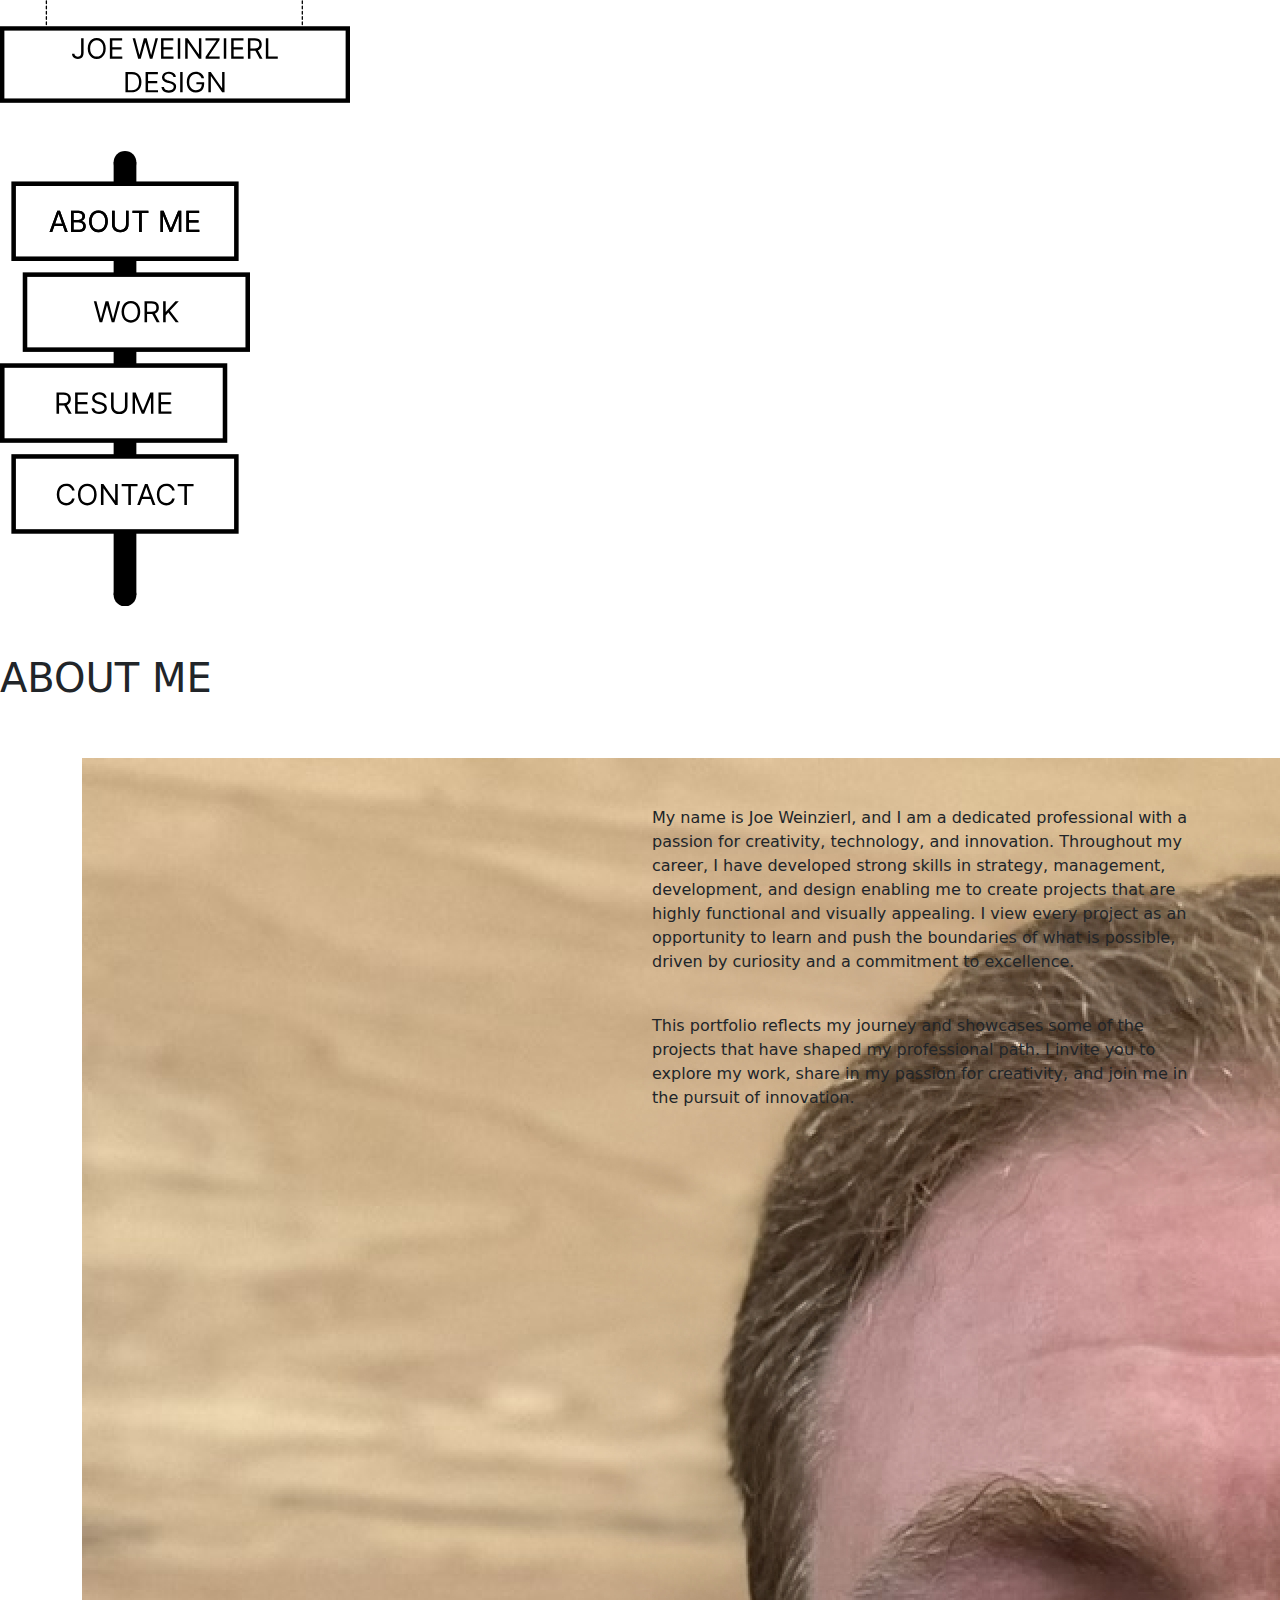
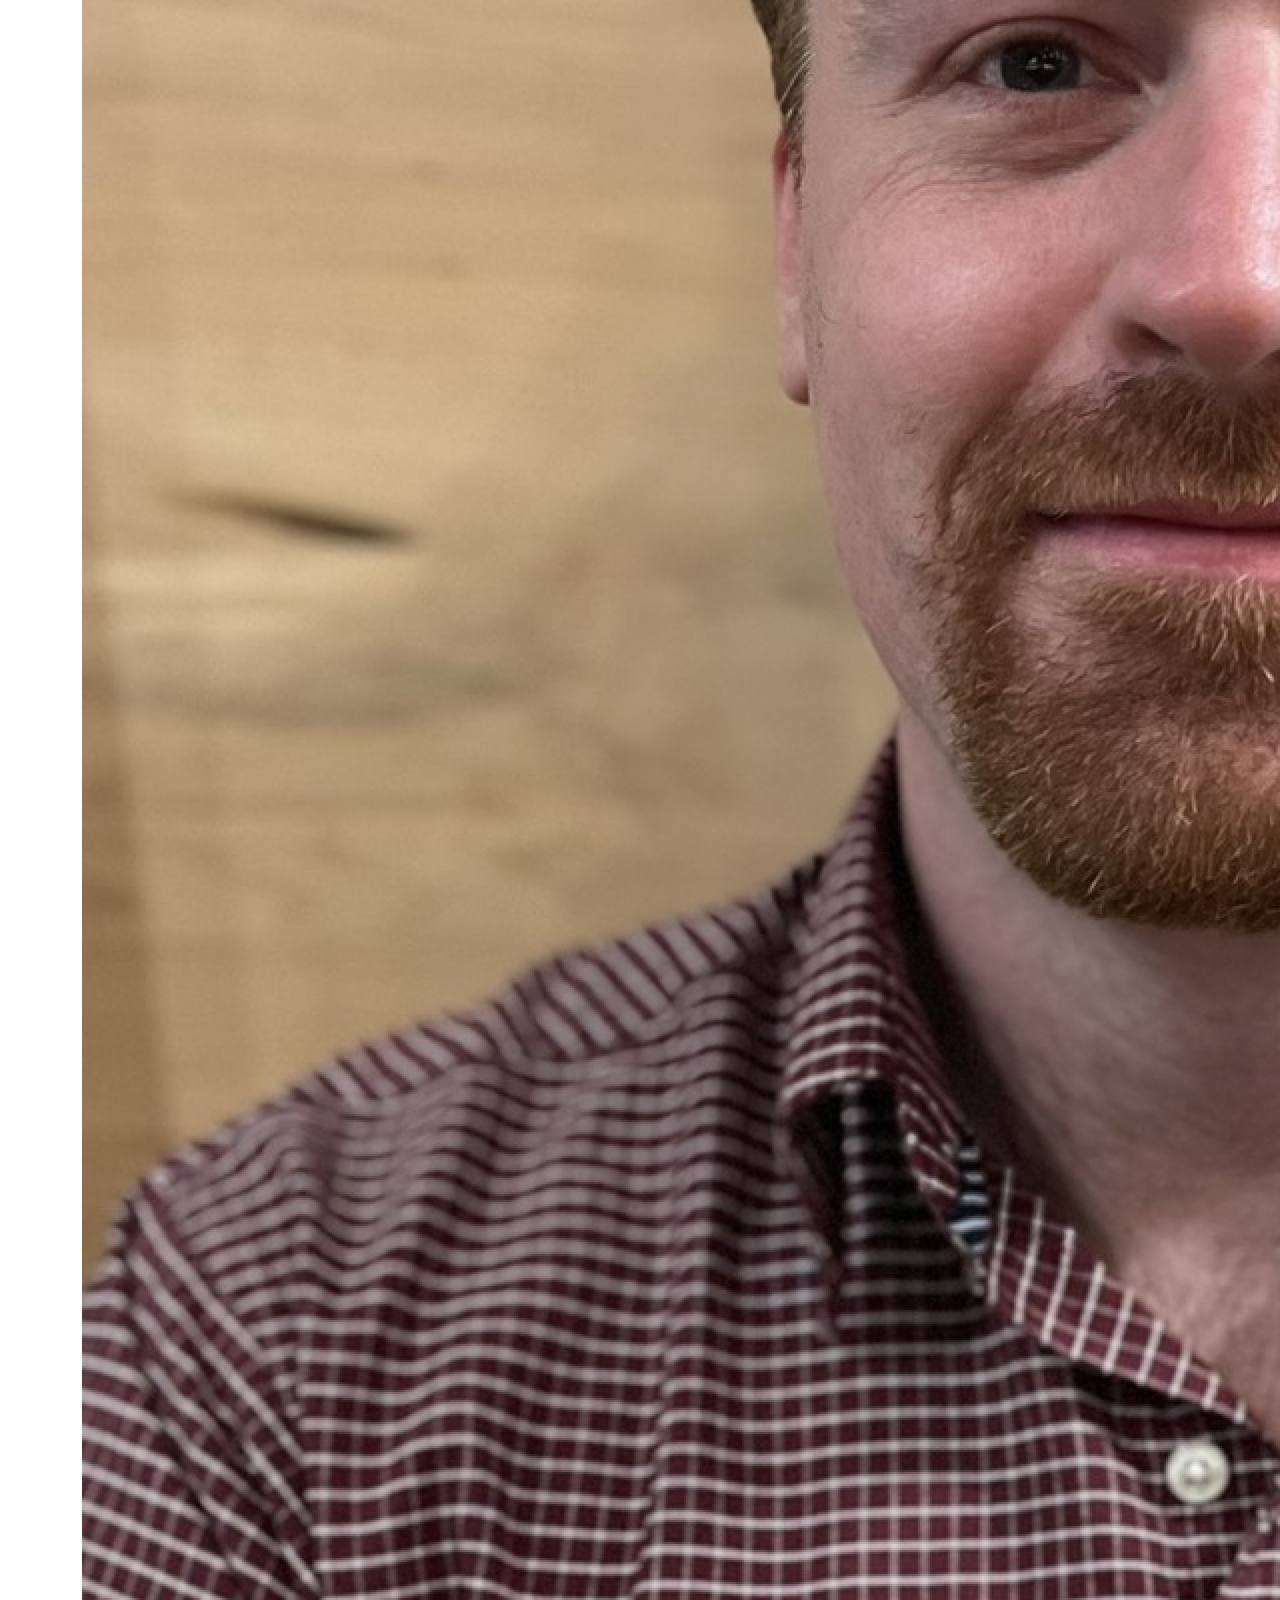
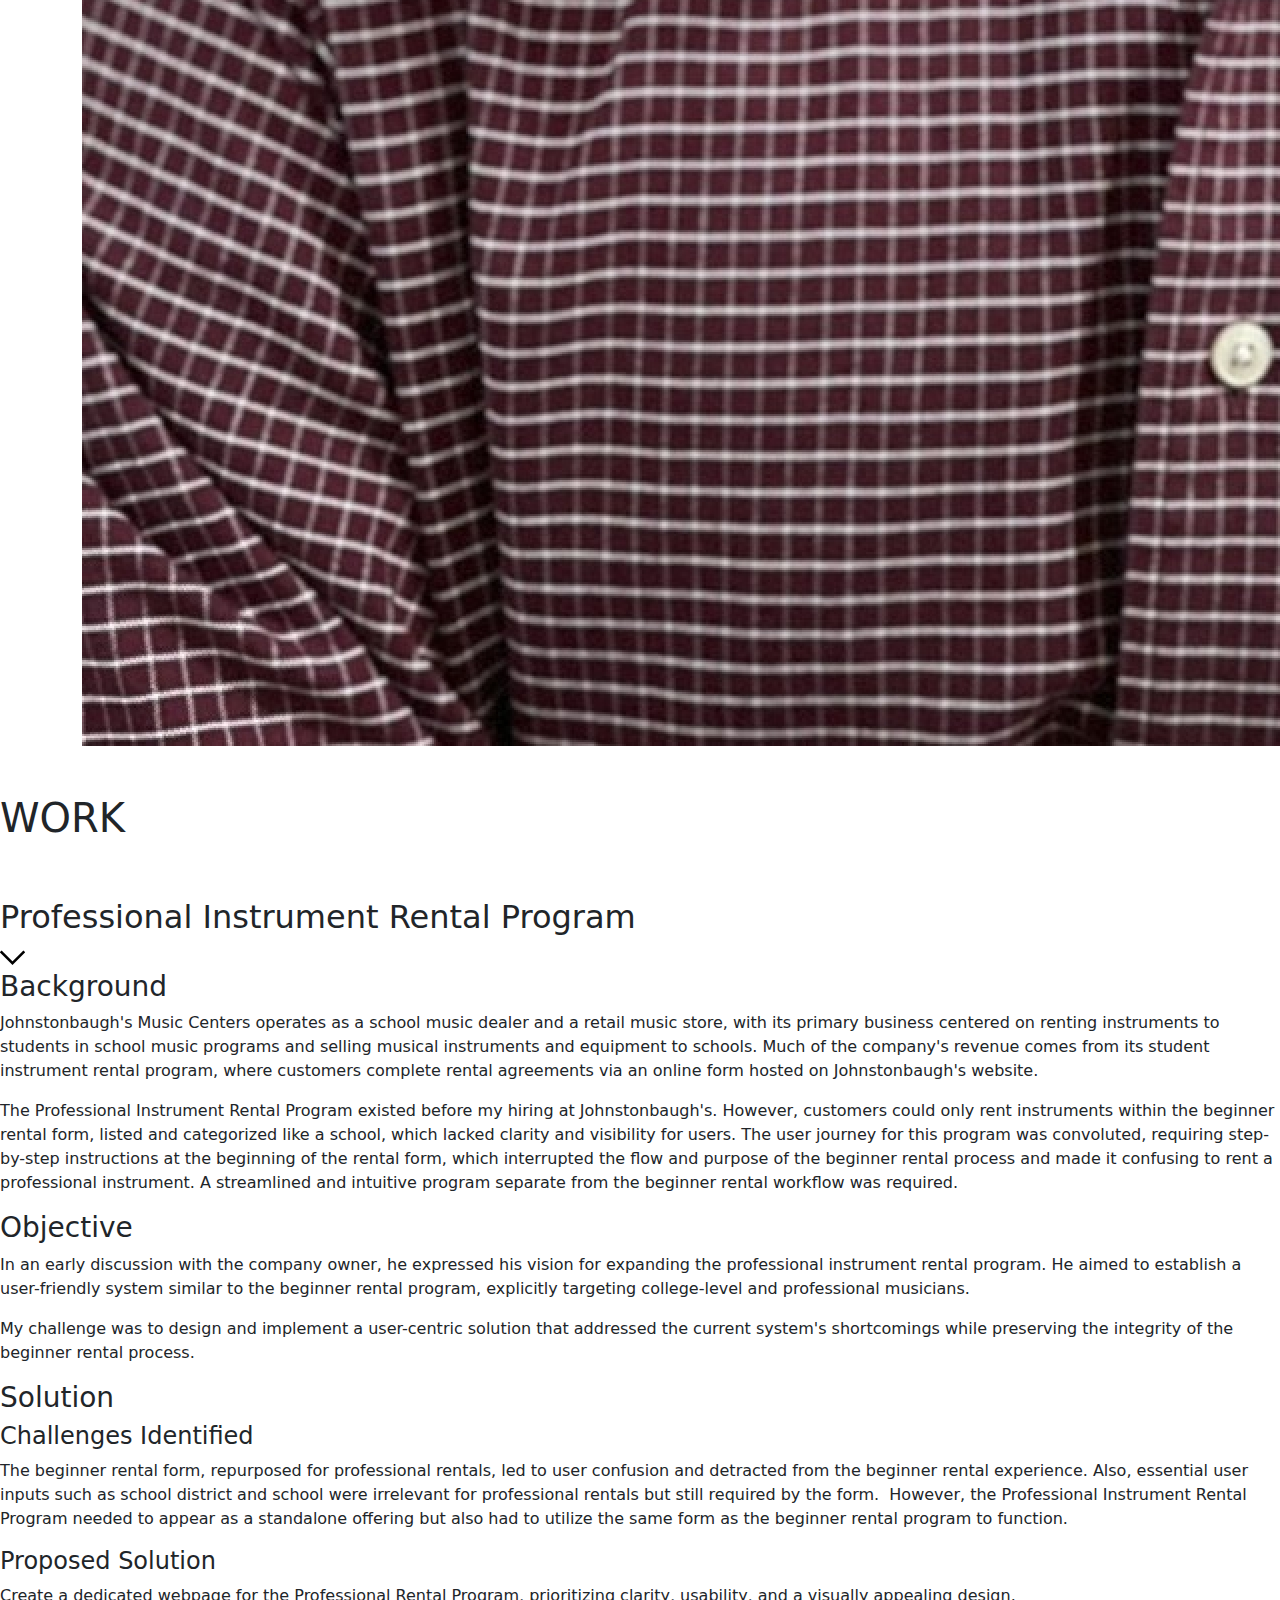
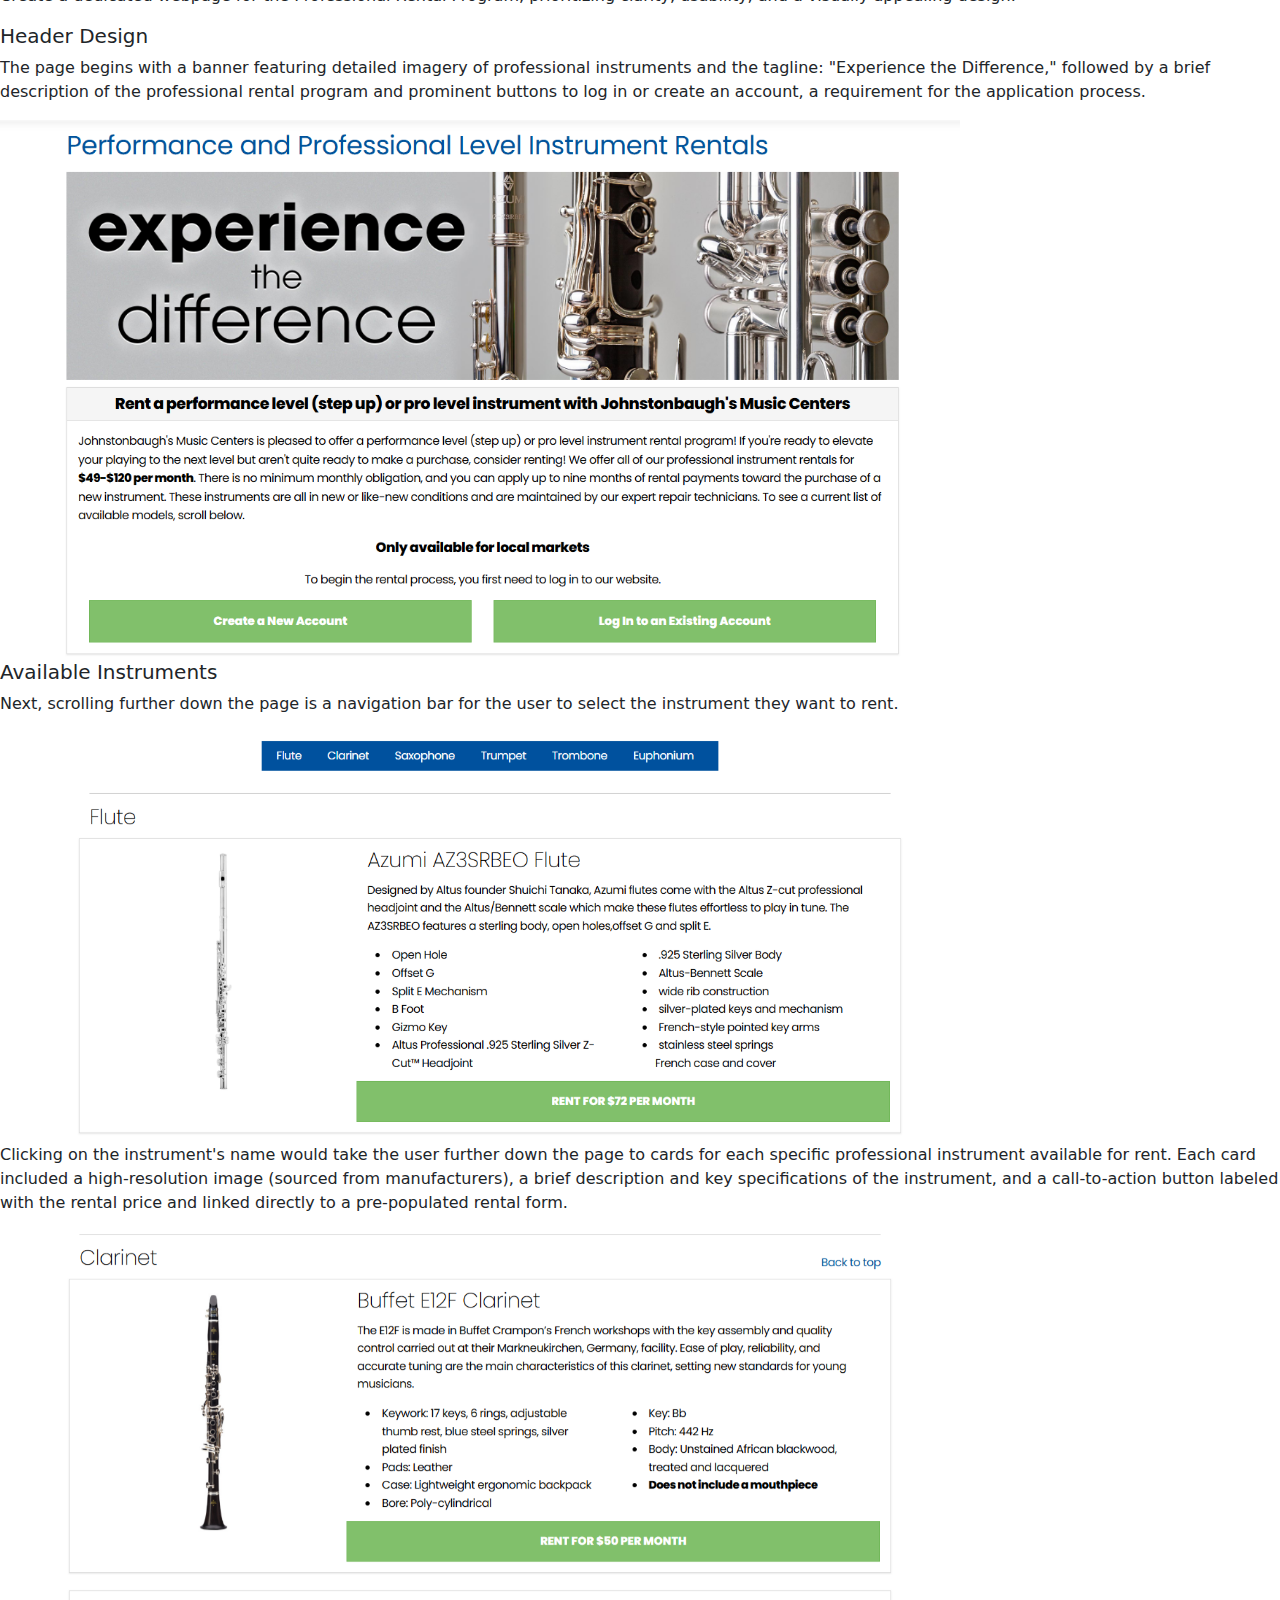
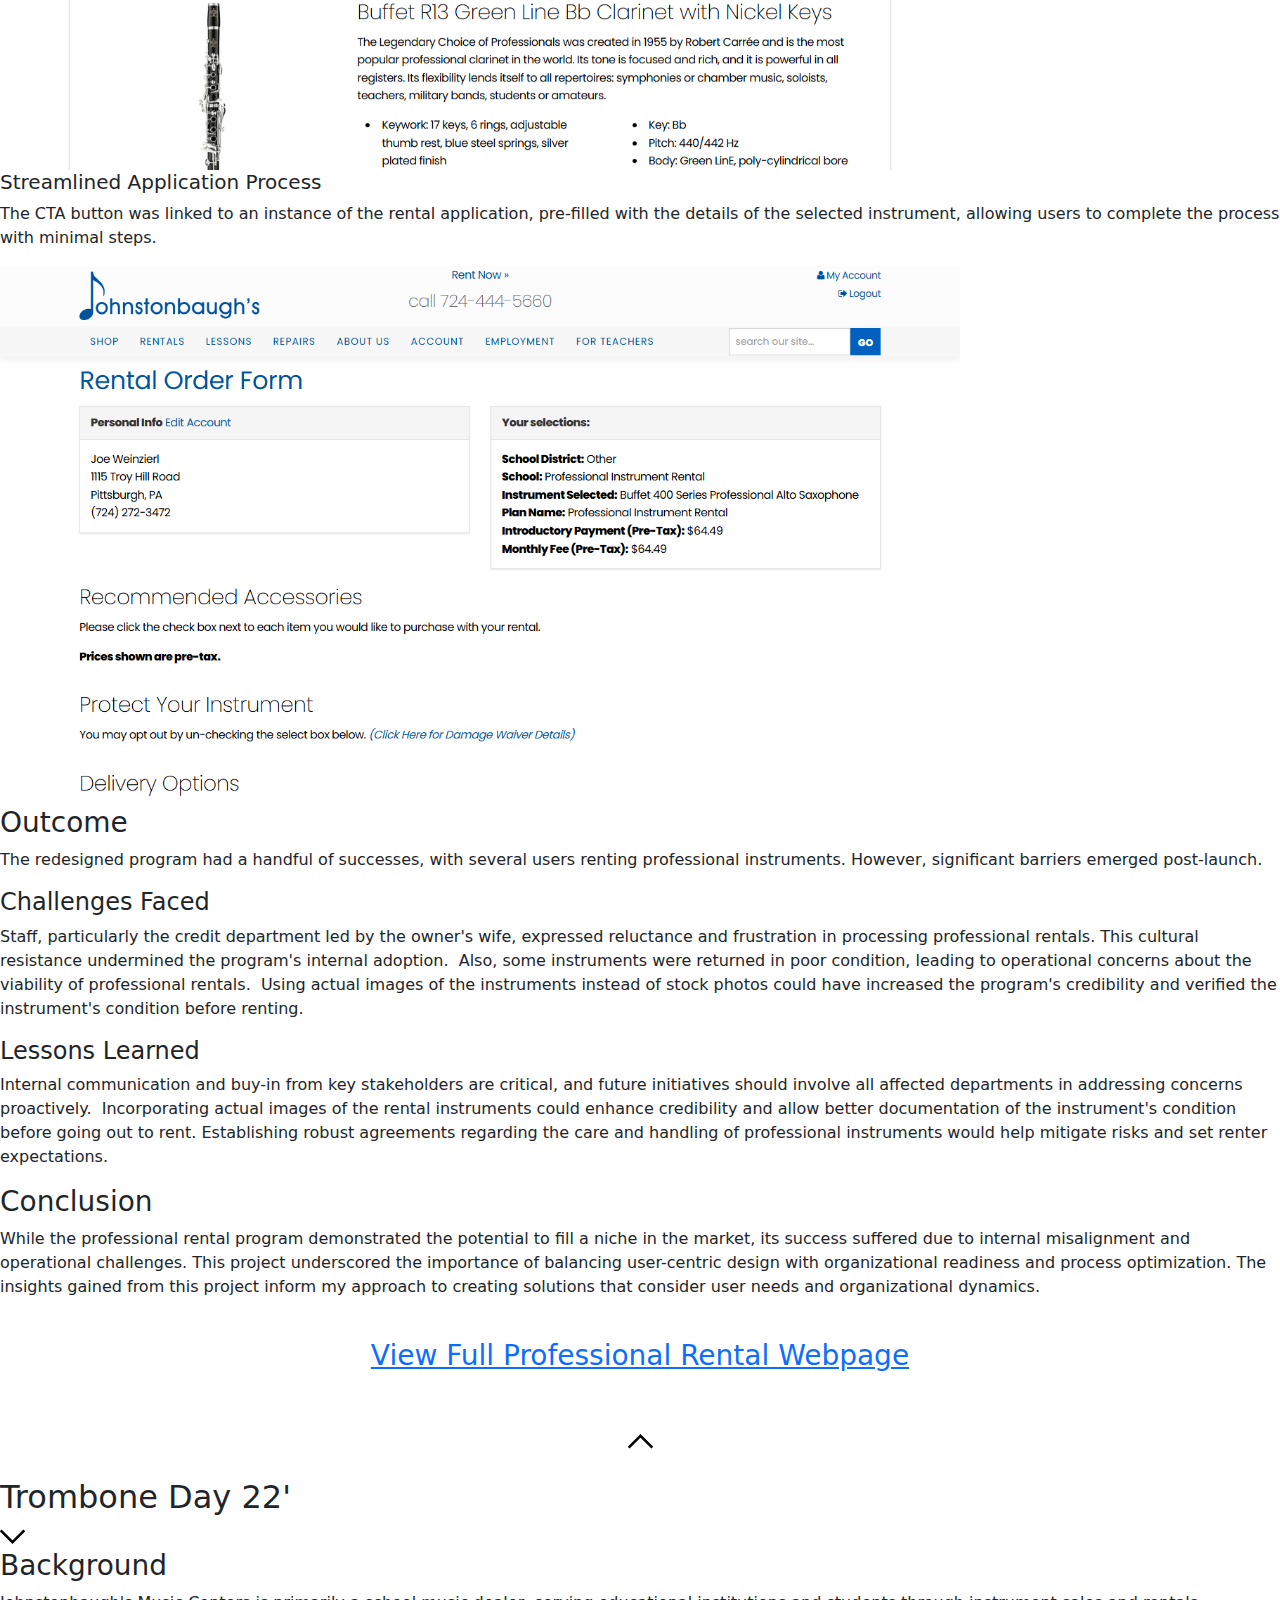
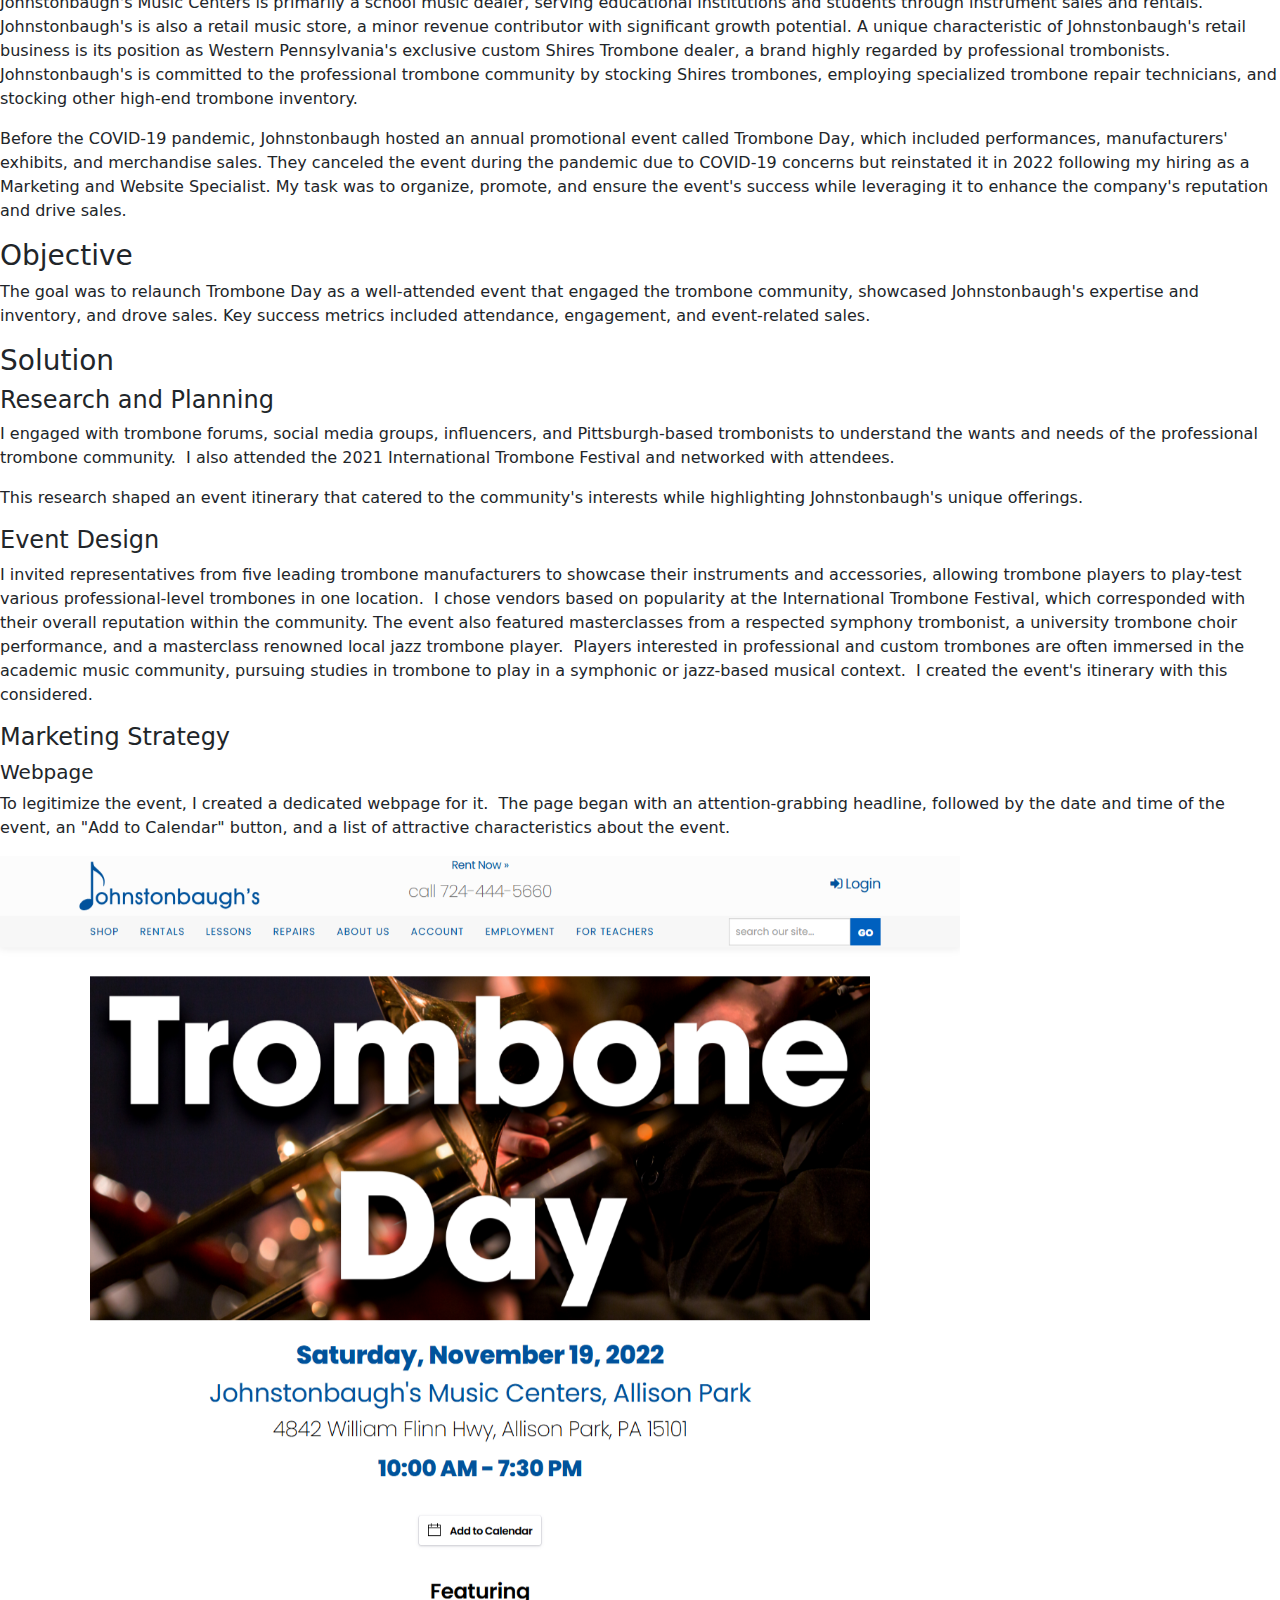
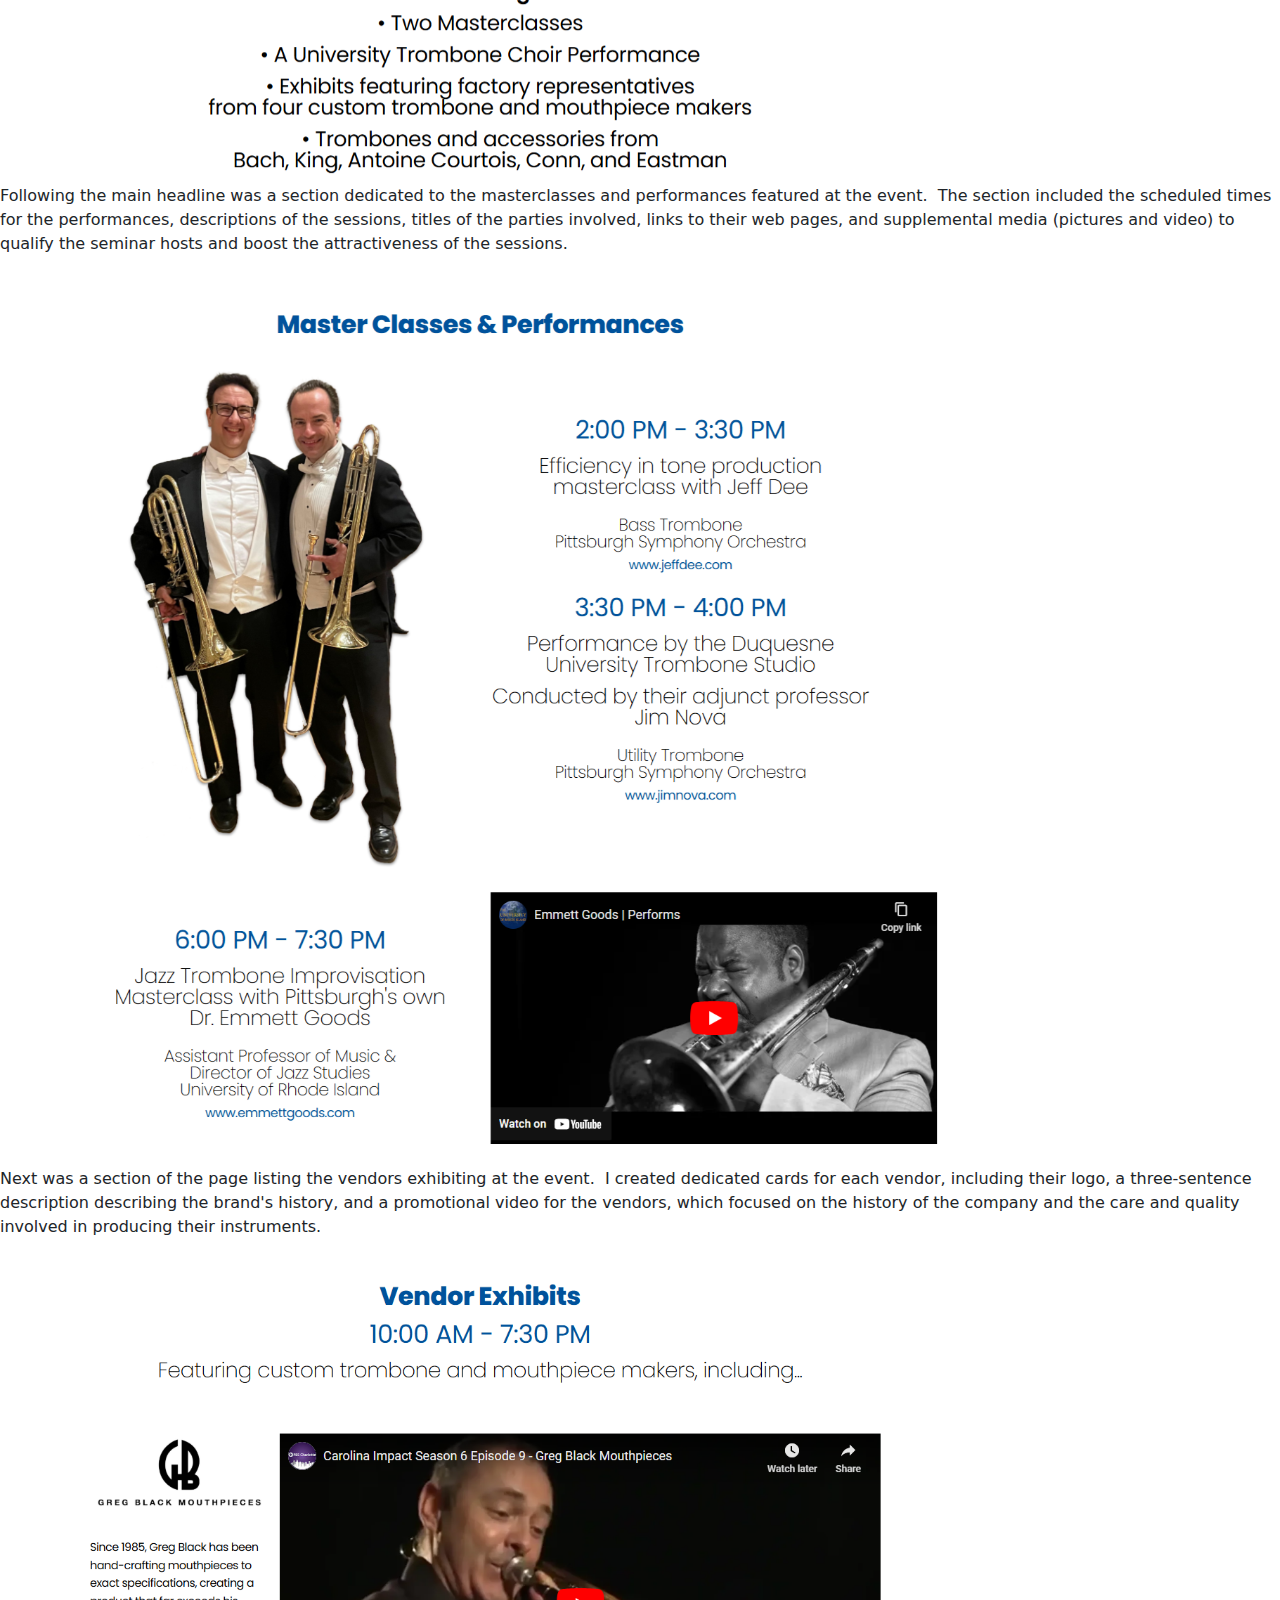
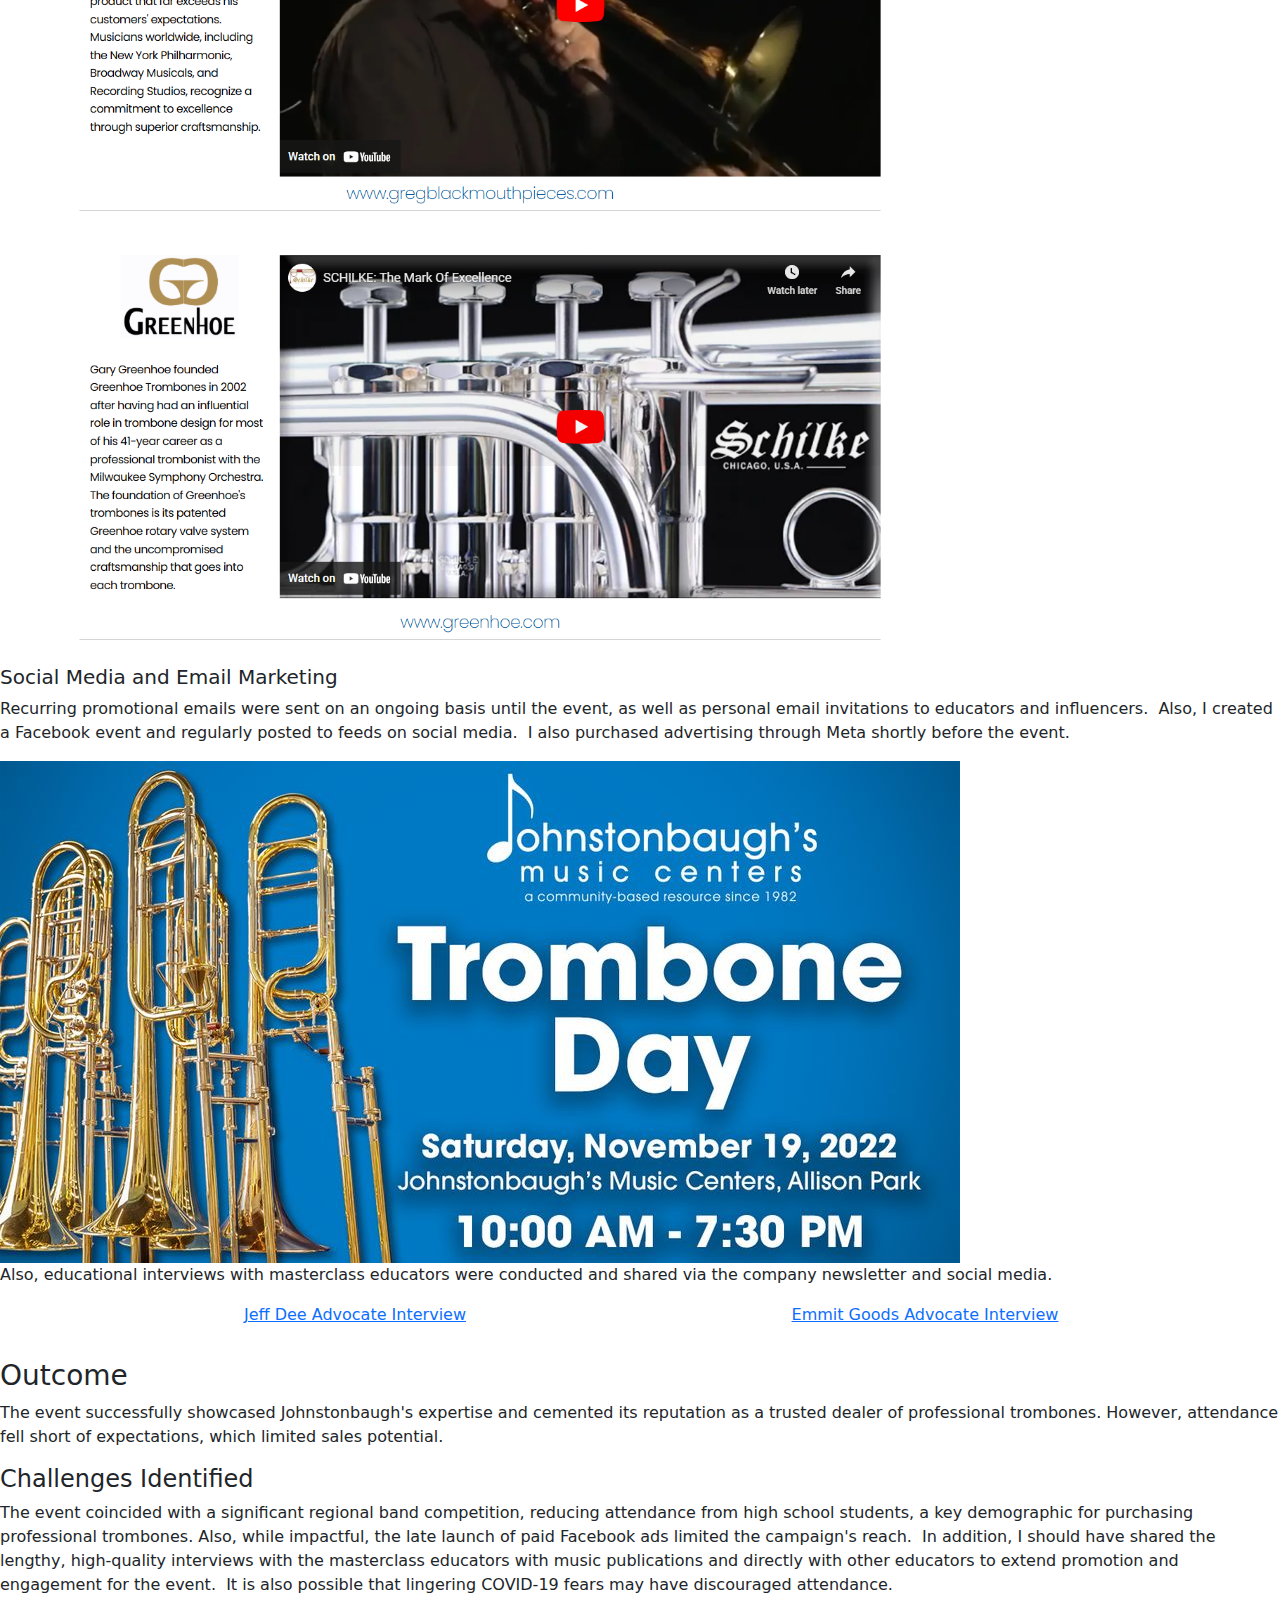
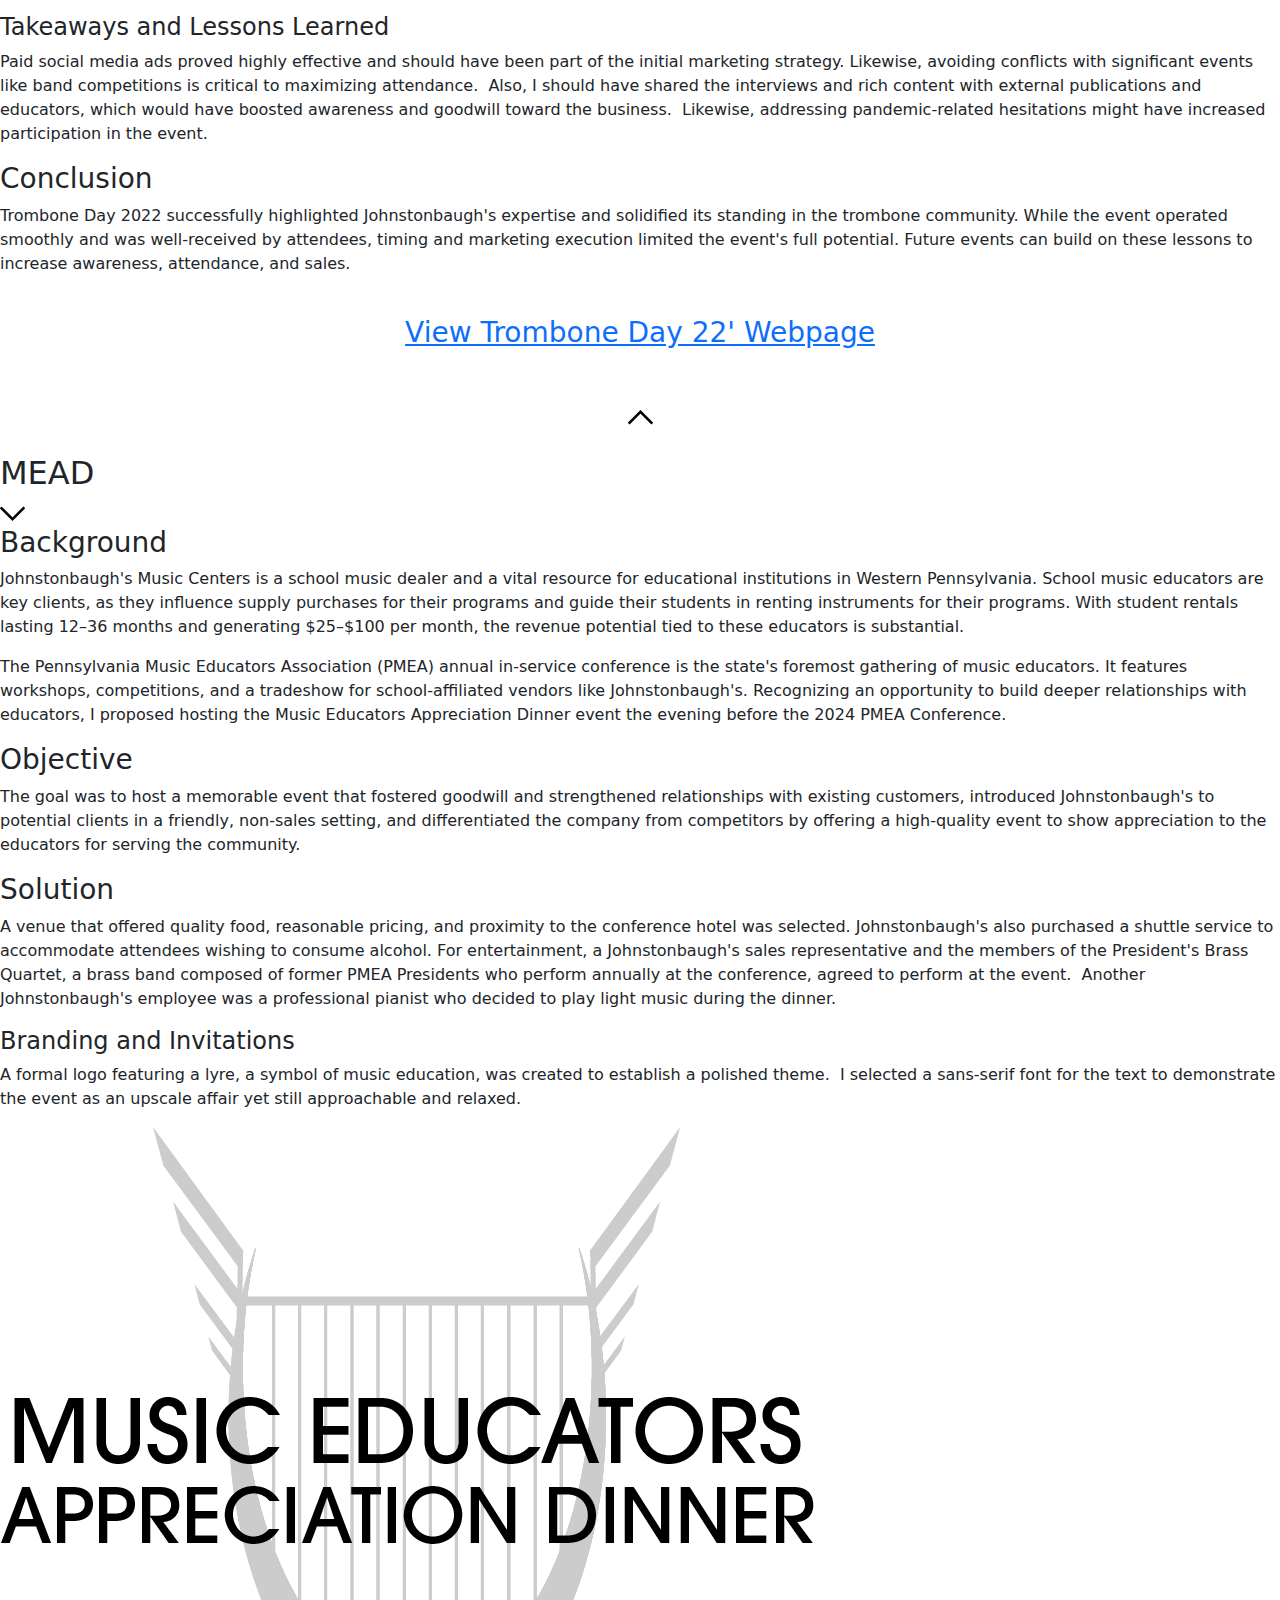
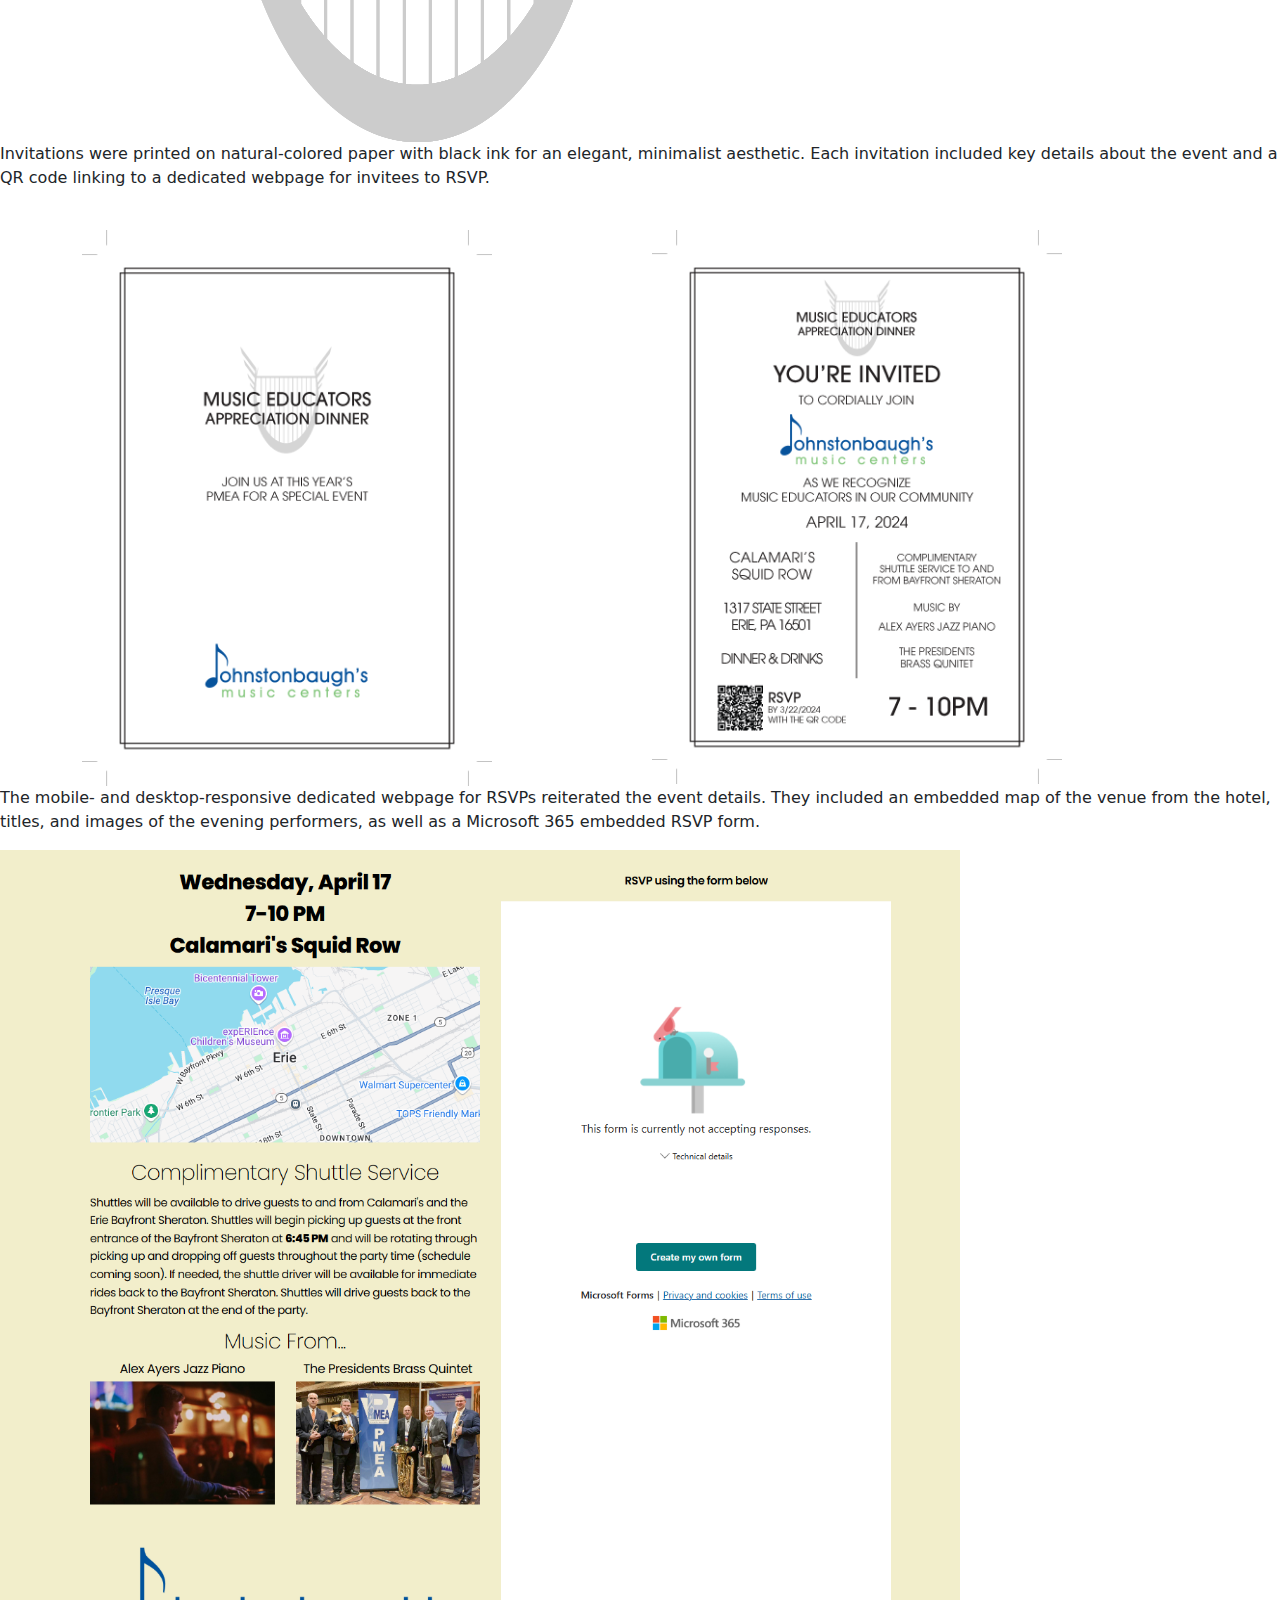
==== commit 82fed5bb: "Update index.html" ====
--- a/index.html
+++ b/index.html
@@ -279,7 +279,7 @@
             -->
             <span class="linkedin-link header-text">
             <svg width="25" height="25" viewBox="0 0 150 82" fill="none" xmlns="http://www.w3.org/2000/svg">
-                <path d="M4.28931 4L75 74.7107L145.711 4" stroke="black" stroke-width="15" class="header-text"/>
+                <path d="M4.28931 4L75 74.7107L145.711 4" stroke="black" stroke-width="15" class="header-text expand-arrow"/>
                 </svg>
             </span>
                 
@@ -361,7 +361,7 @@
             <p>Internal communication and buy-in from key stakeholders are critical, and future initiatives should involve all affected departments in addressing concerns proactively.  Incorporating actual images of the rental instruments could enhance credibility and allow better documentation of the instrument's condition before going out to rent. Establishing robust agreements regarding the care and handling of professional instruments would help mitigate risks and set renter expectations.</p>
 
             <h3>Conclusion</h3>
-            While the professional rental program demonstrated the potential to fill a niche in the market, its success suffered due to internal misalignment and operational challenges. This project underscored the importance of balancing user-centric design with organizational readiness and process optimization. The insights gained from this project inform my approach to creating solutions that consider user needs and organizational dynamics.
+            While the professional rental program demonstrated the potential to fill a niche in the market, its success suffered due to internal misalignment and operational challenges. This project underscored the importance of balancing user-centric design with organizational readiness and process optimization. The insights gained from this project inform my approach to creating solutions that consider user needs and organizational dynamics.</p>
             <br>
             <div style="text-align: center;">
                 <a href="https://joe719.github.io/portfolio/images/OG-Pro-Rental-Page.png" target="_blank" class="linkedin-link">
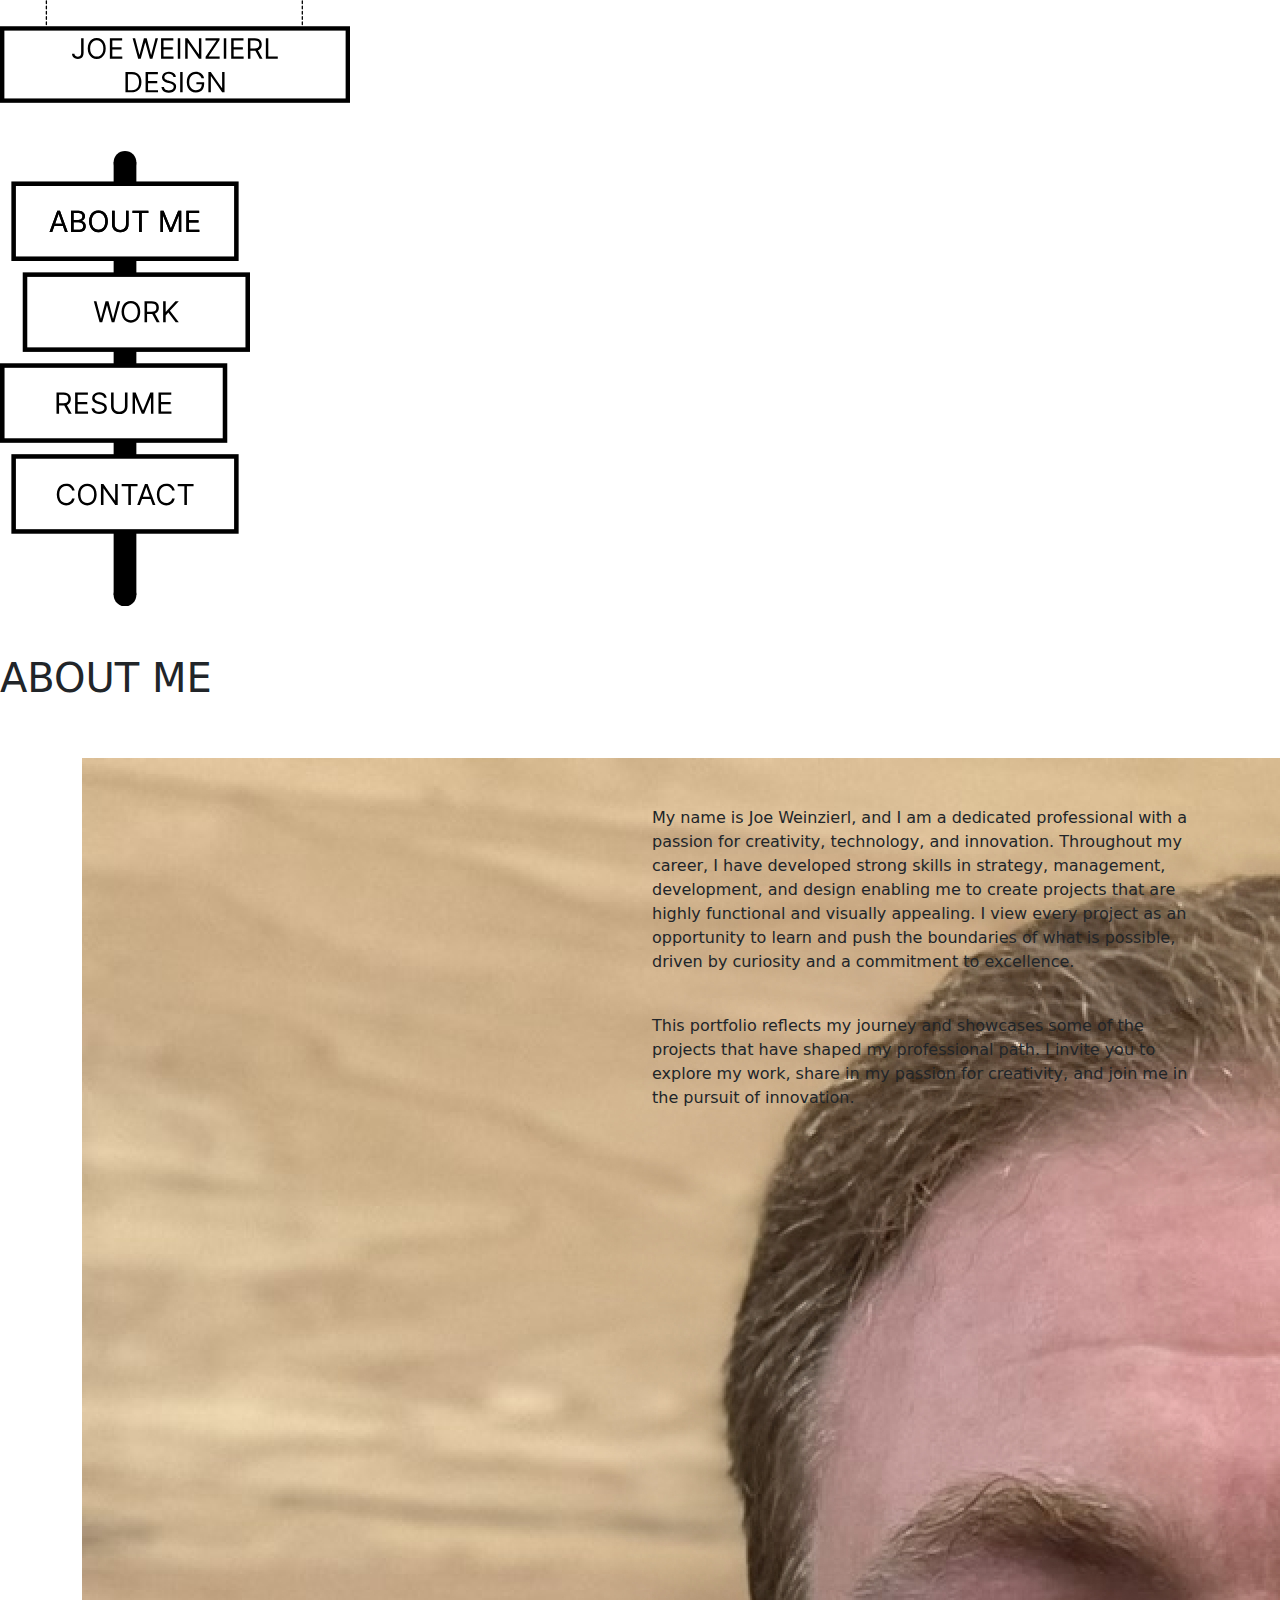
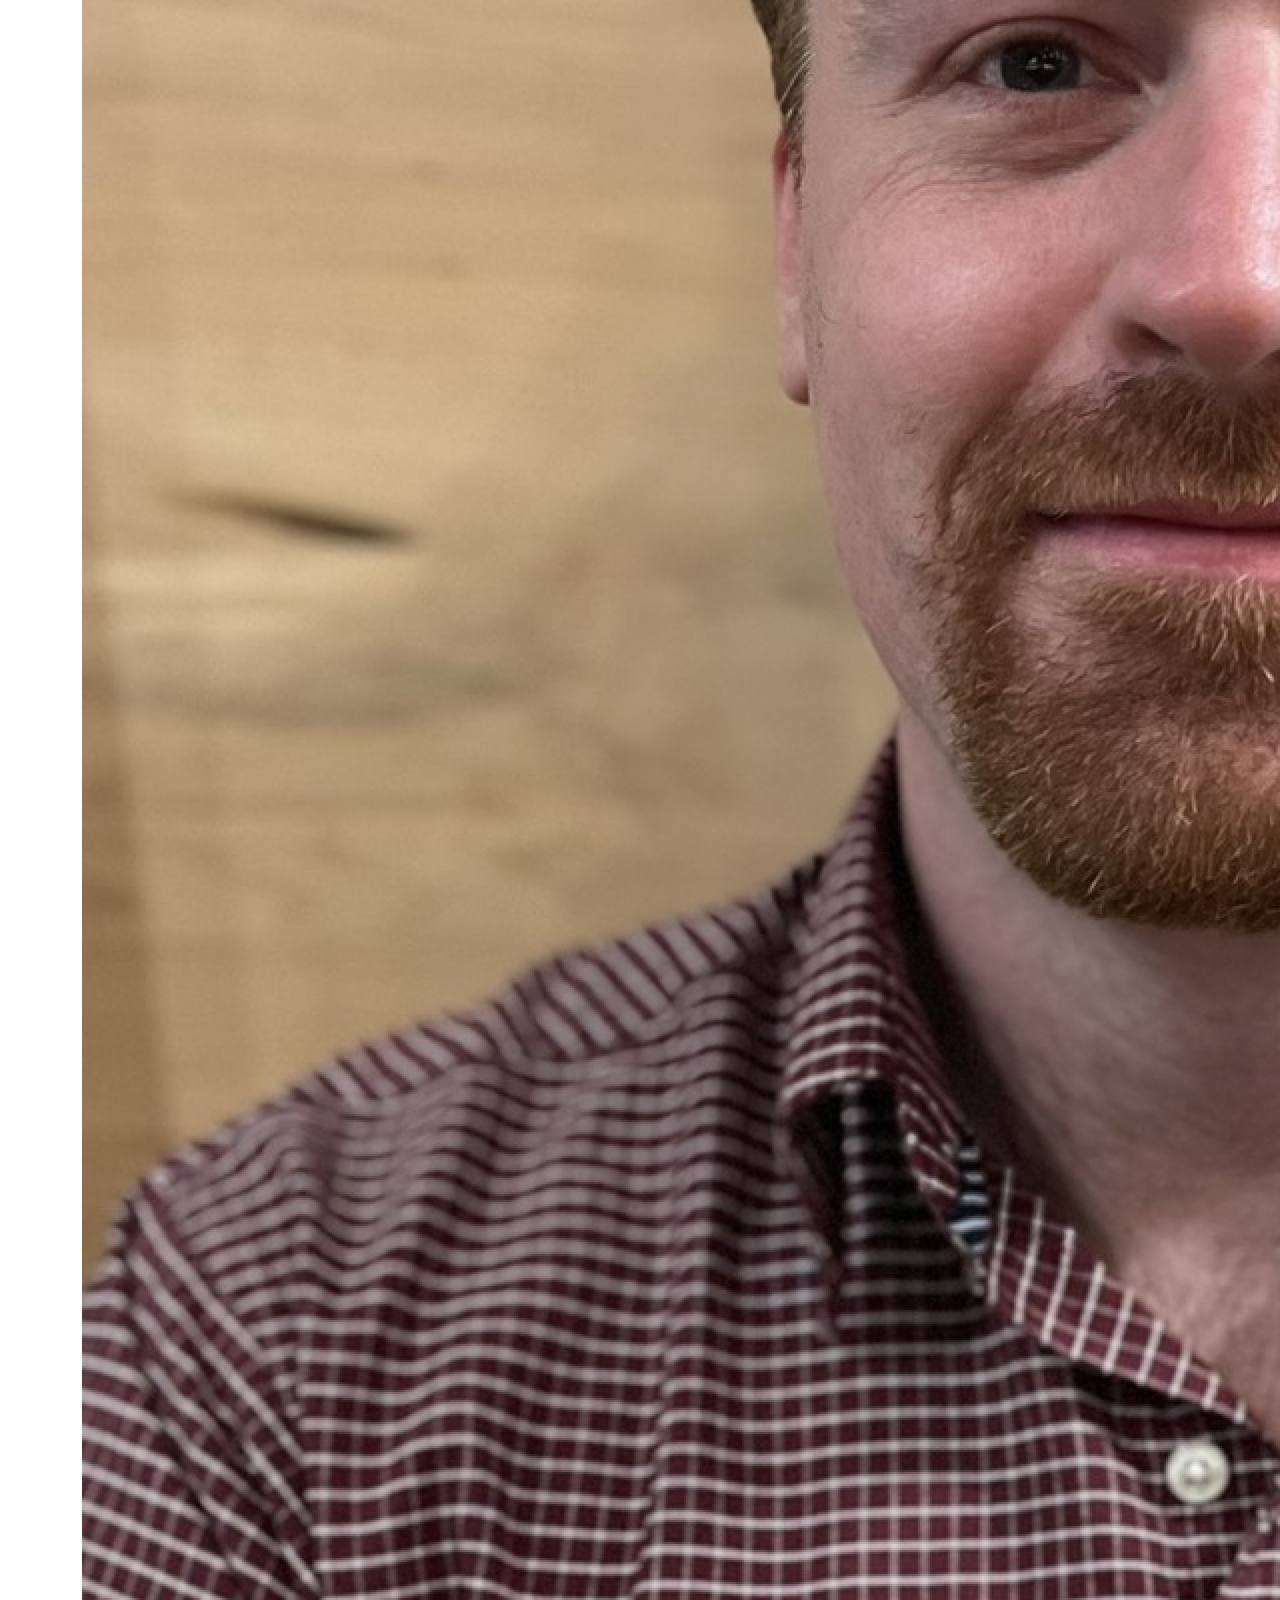
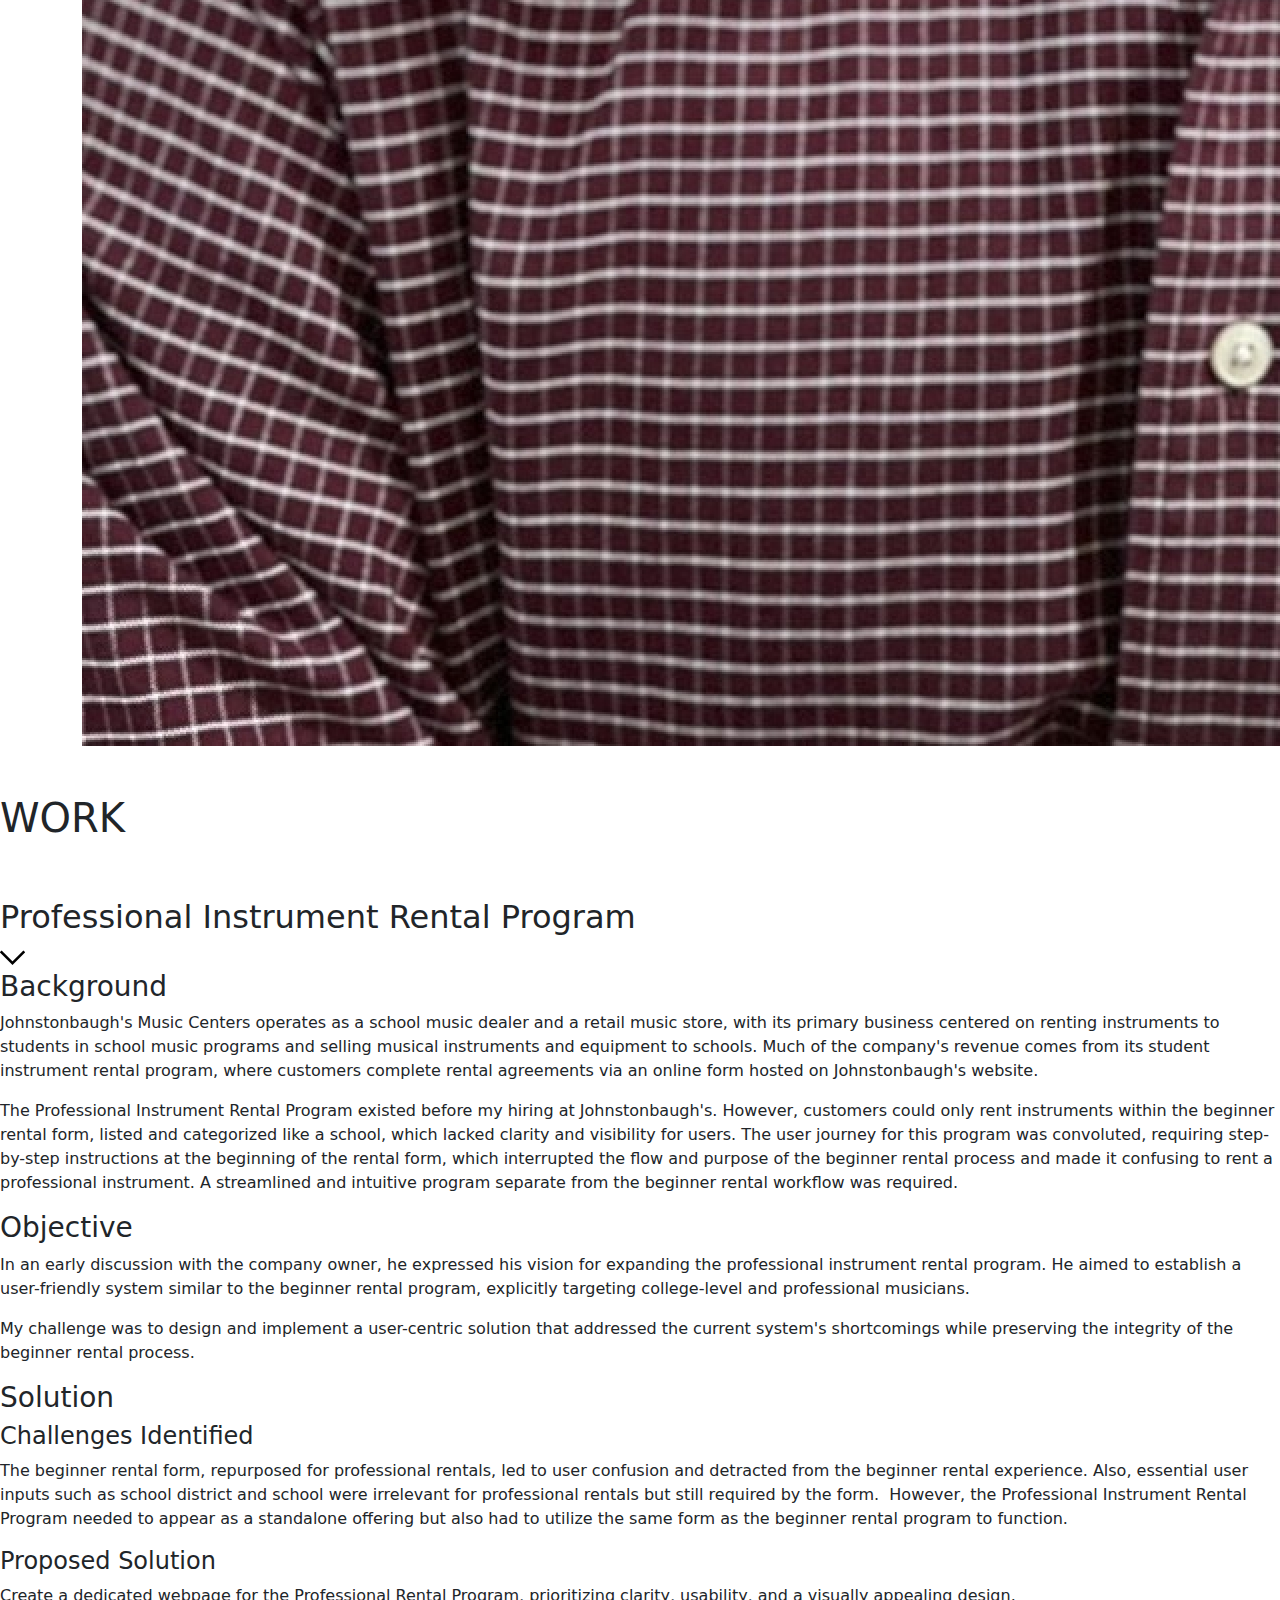
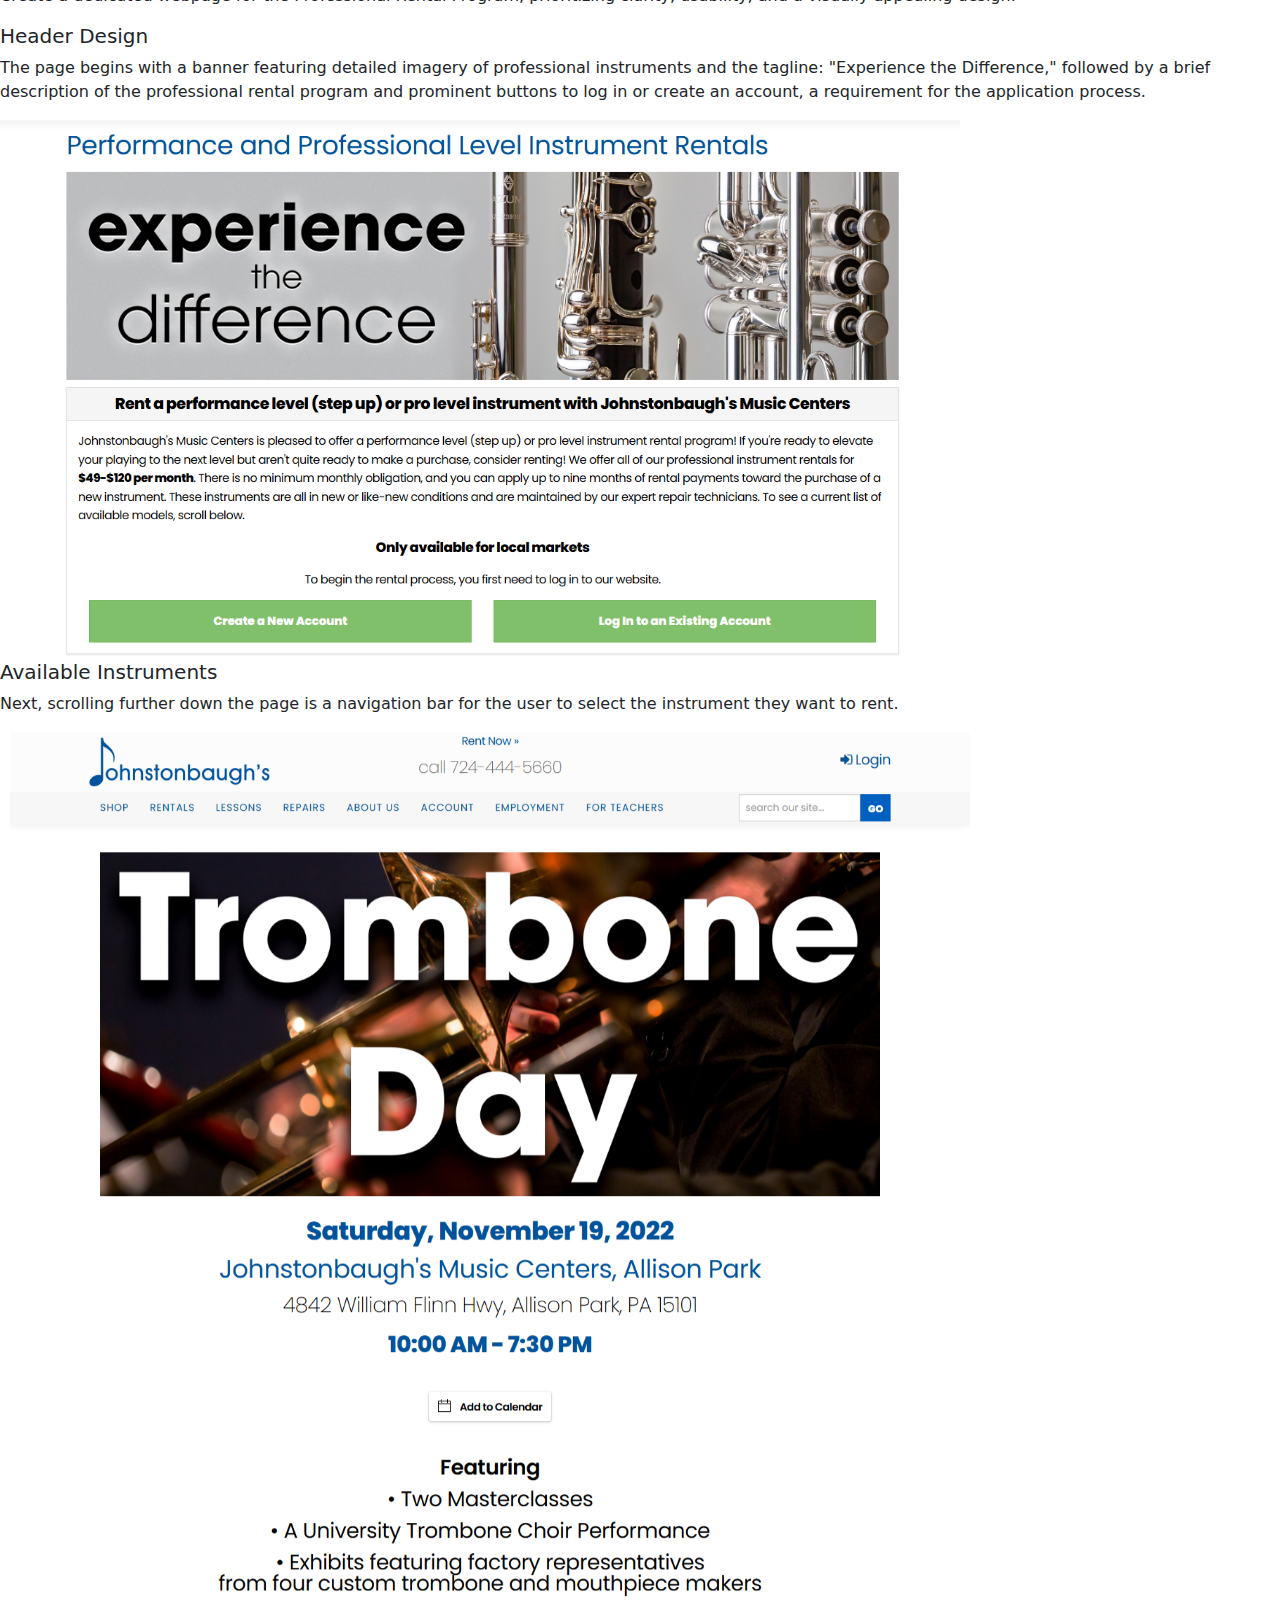
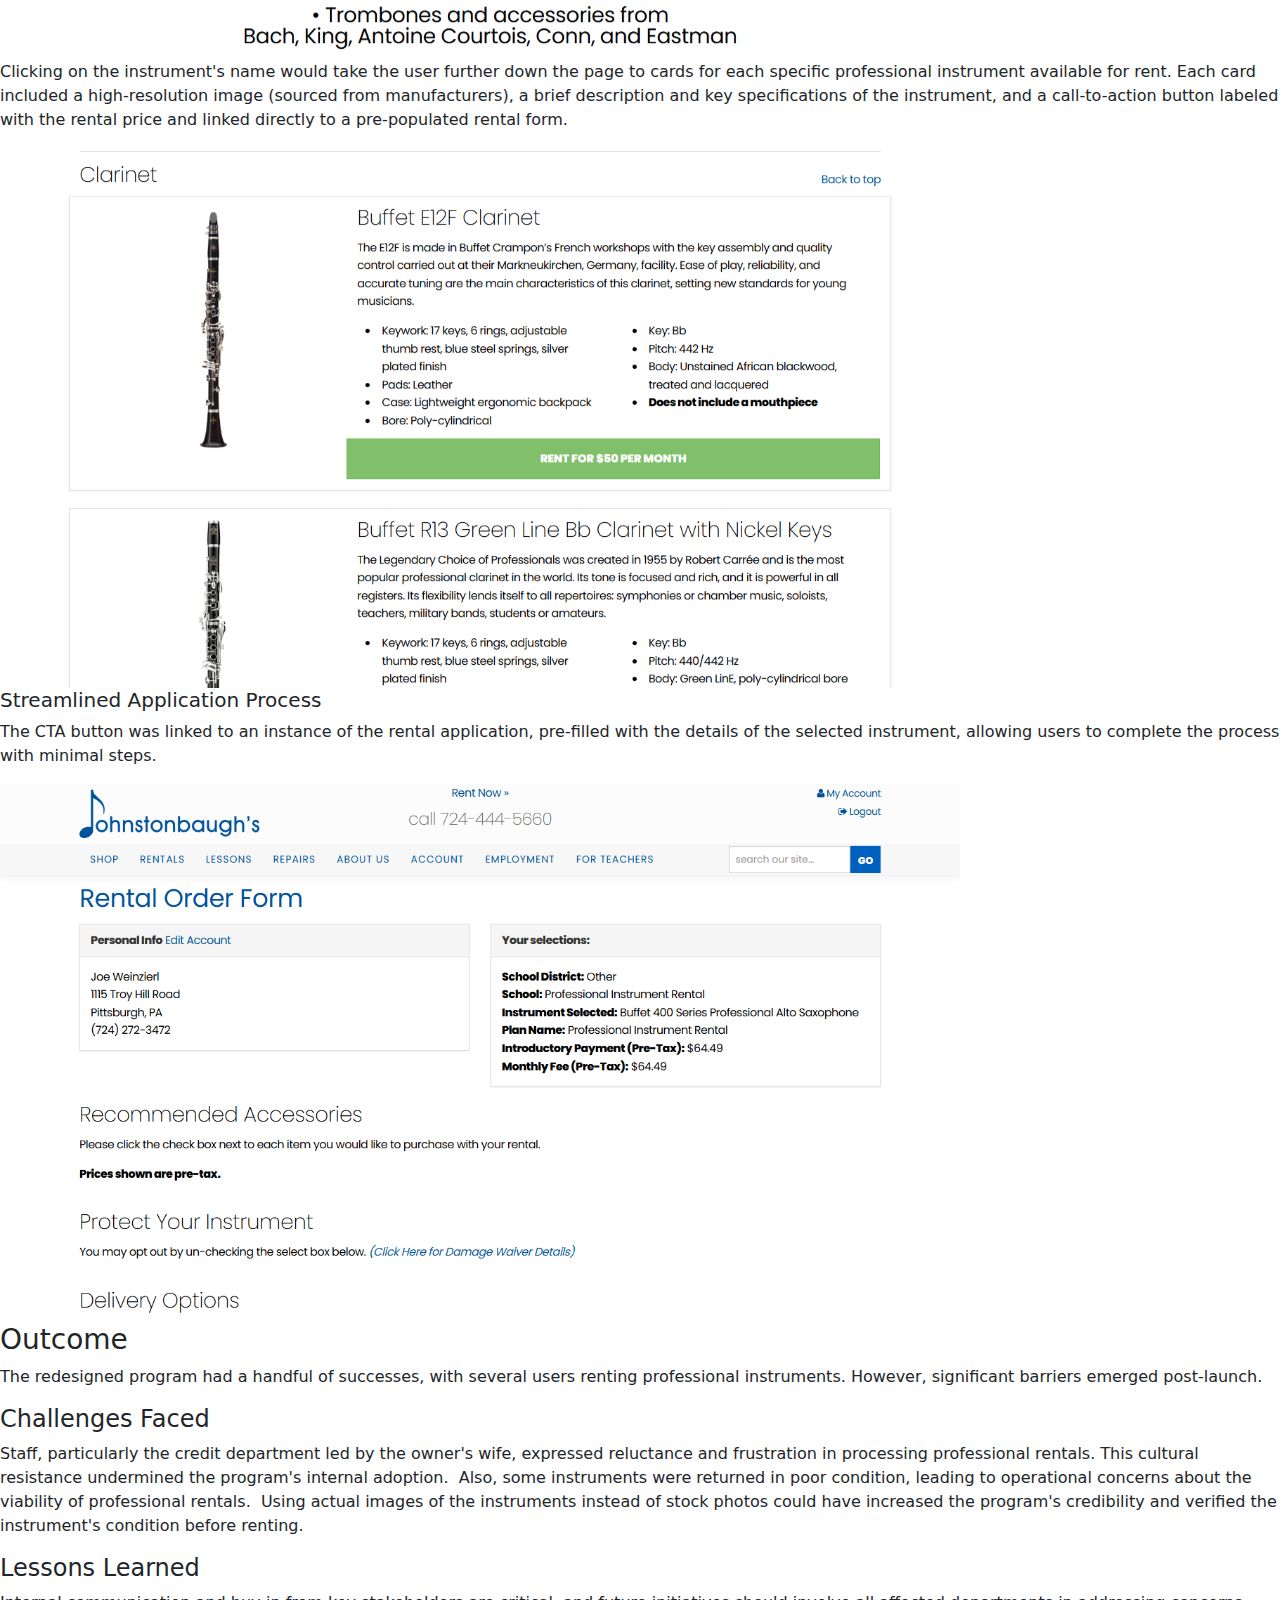
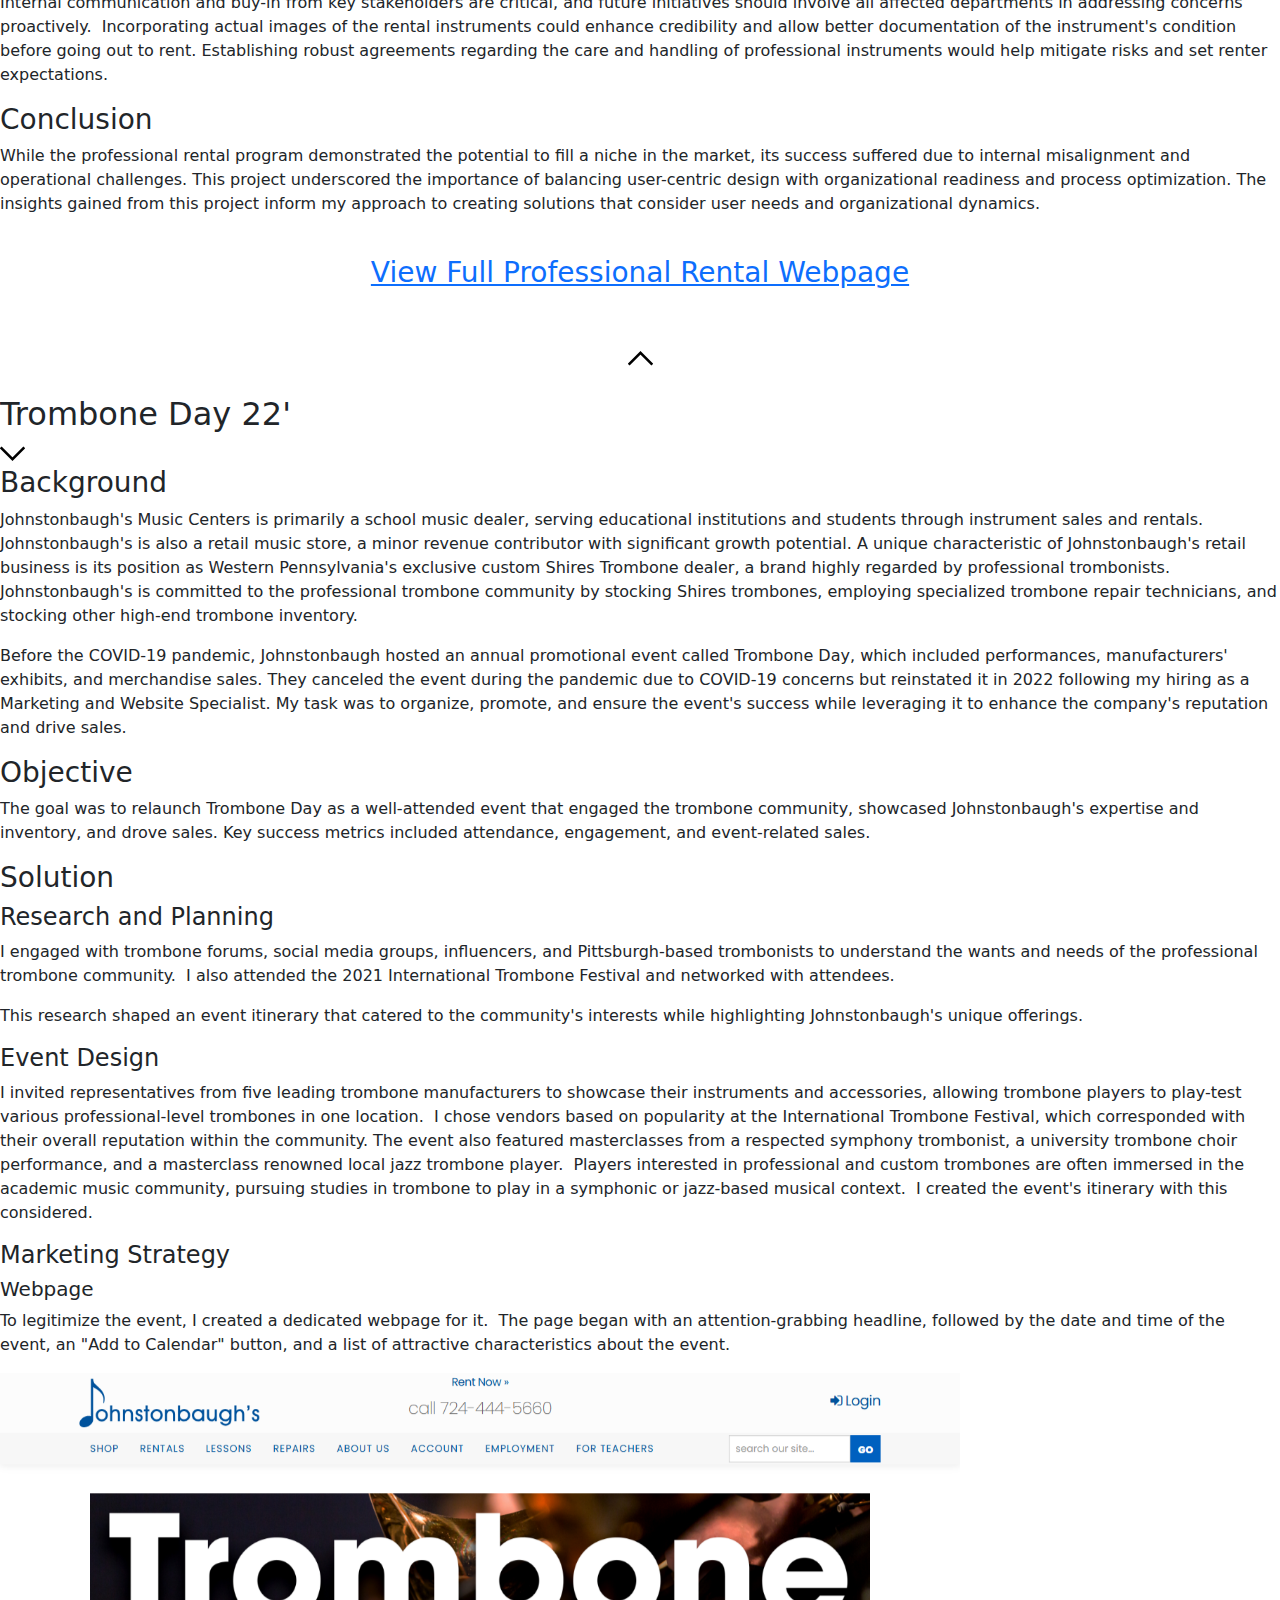
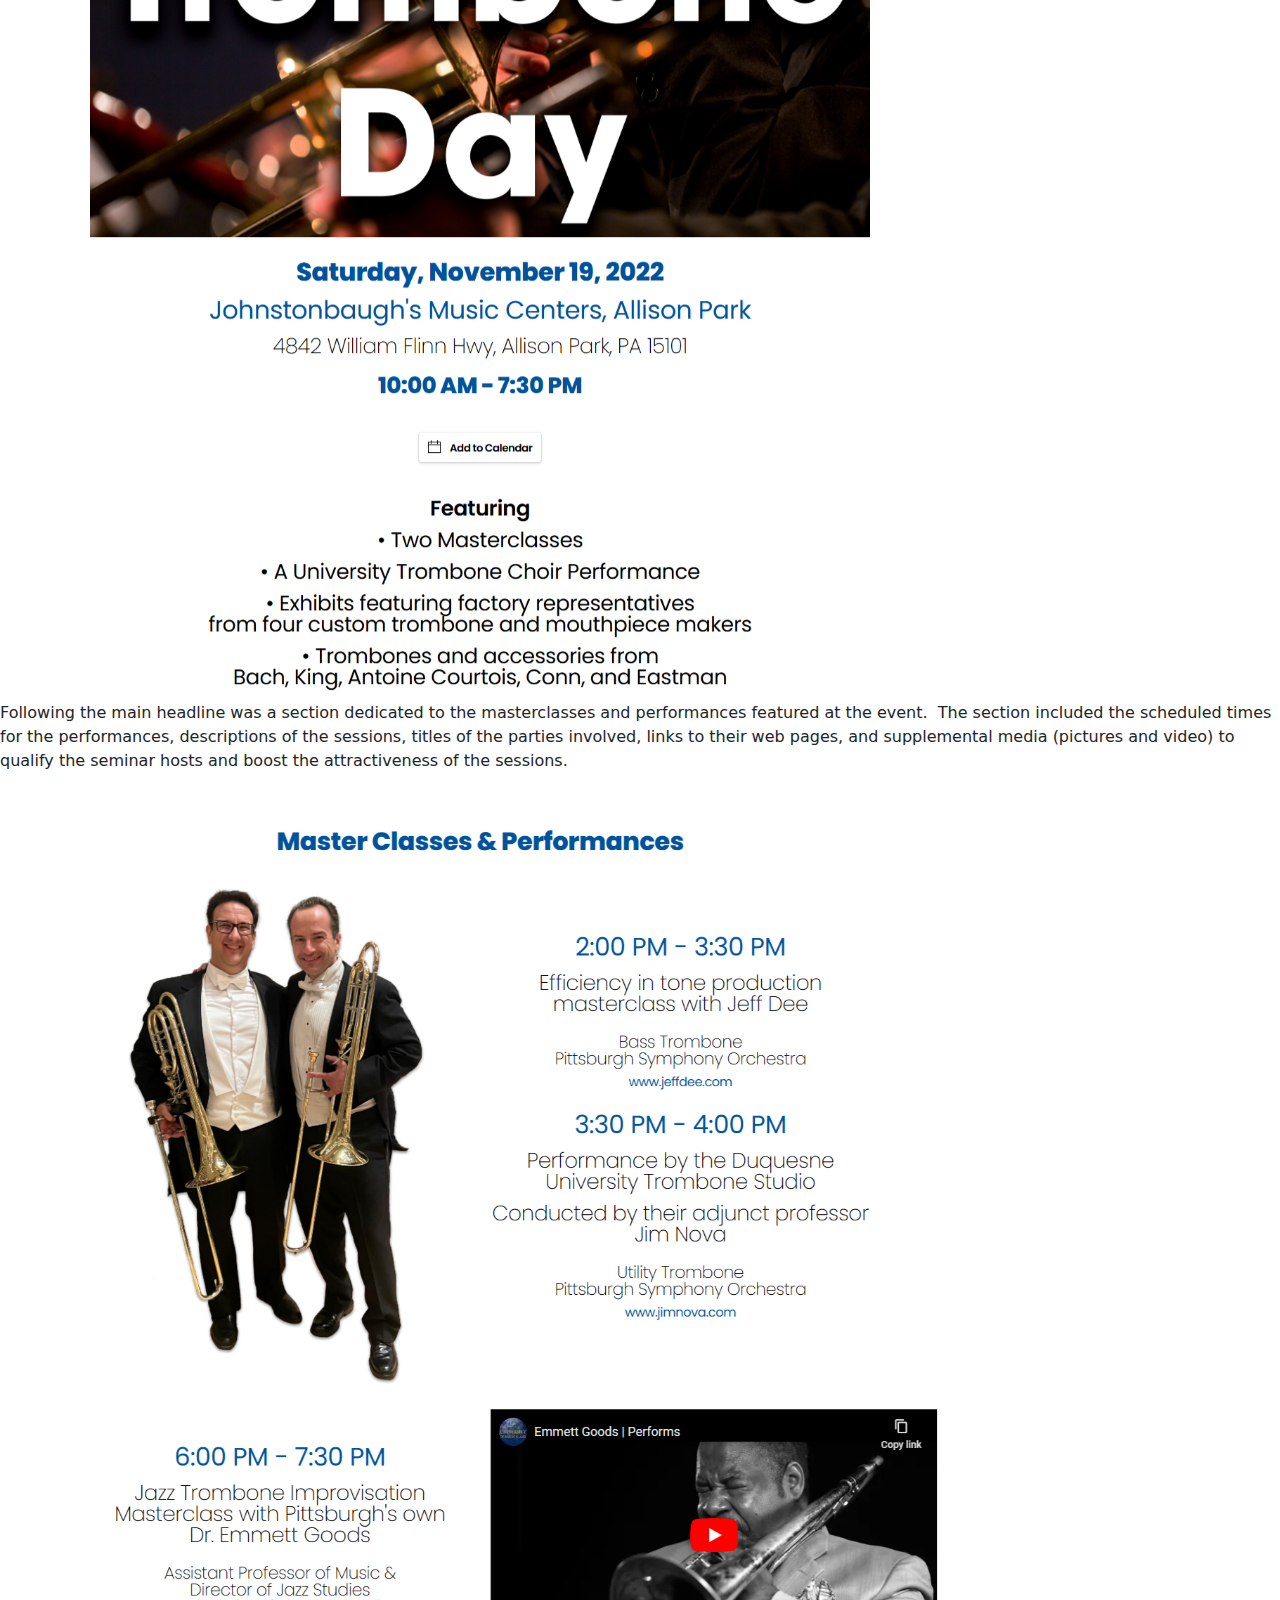
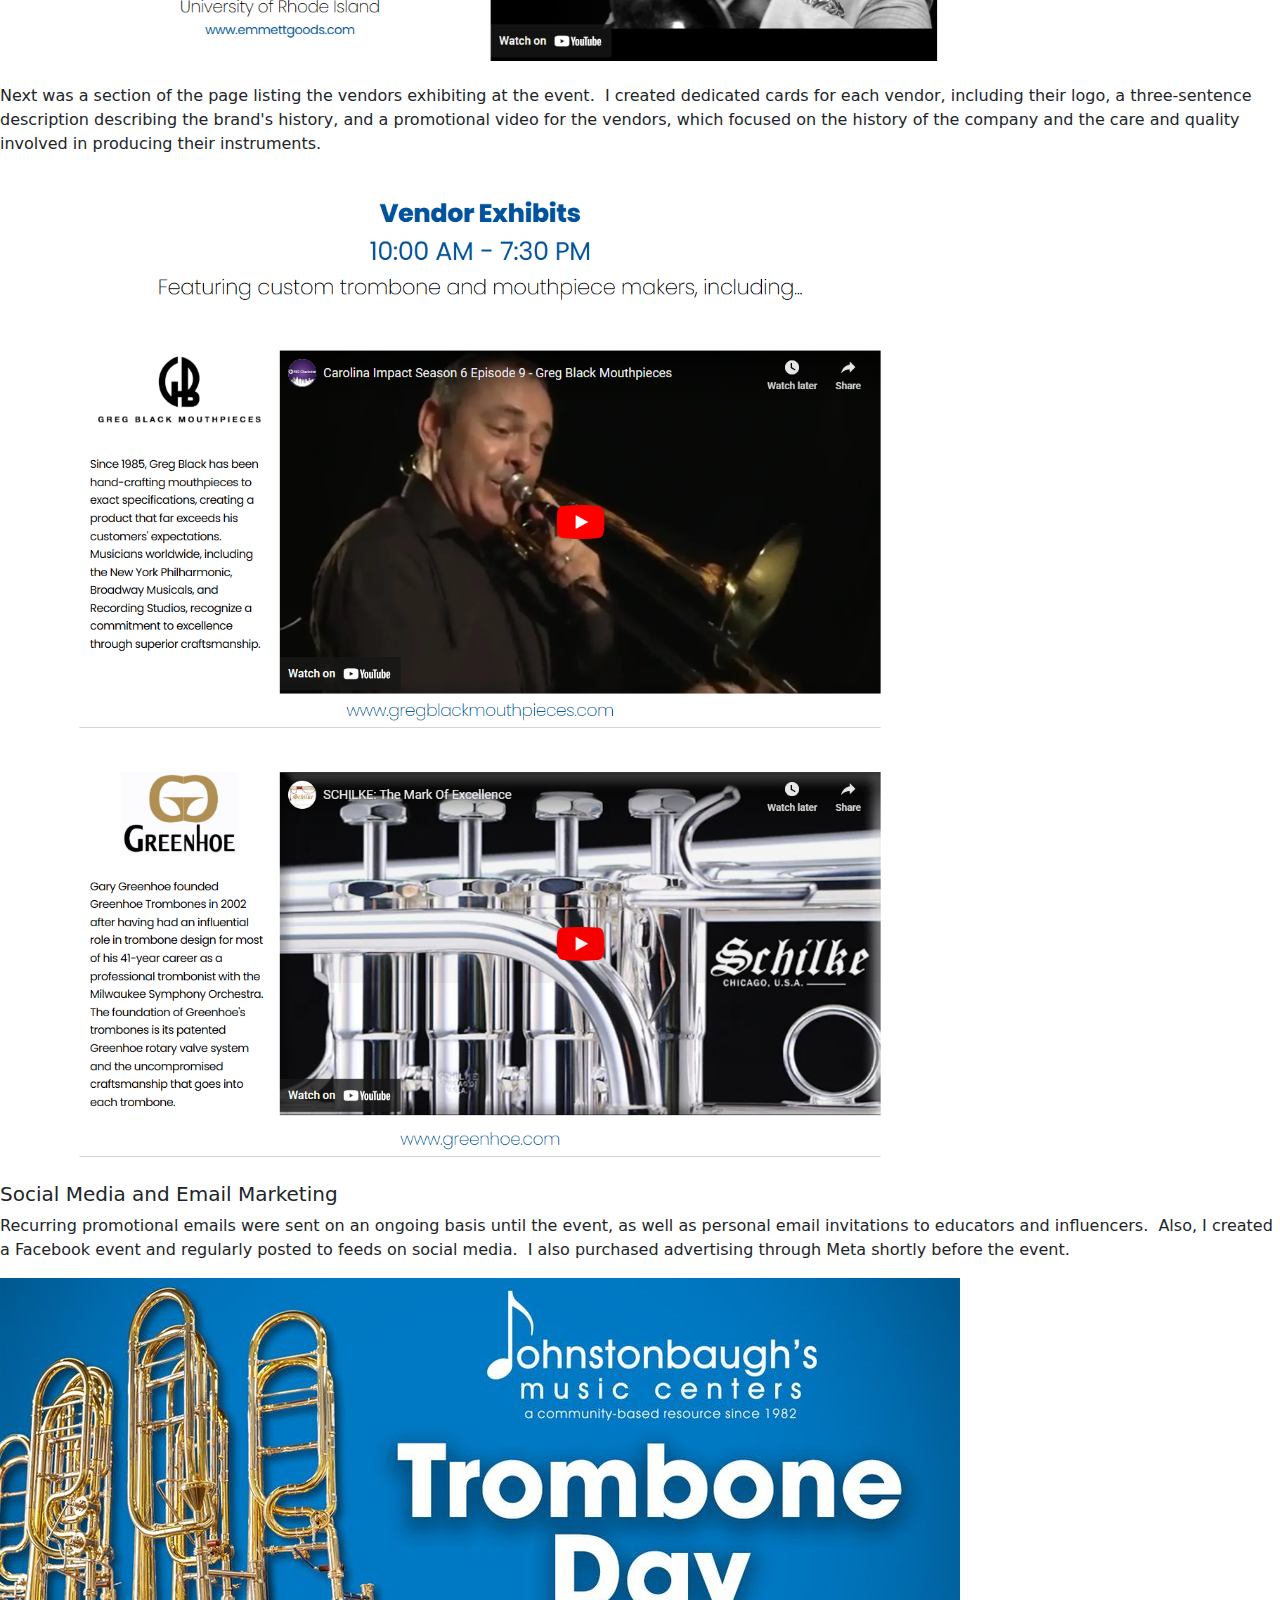
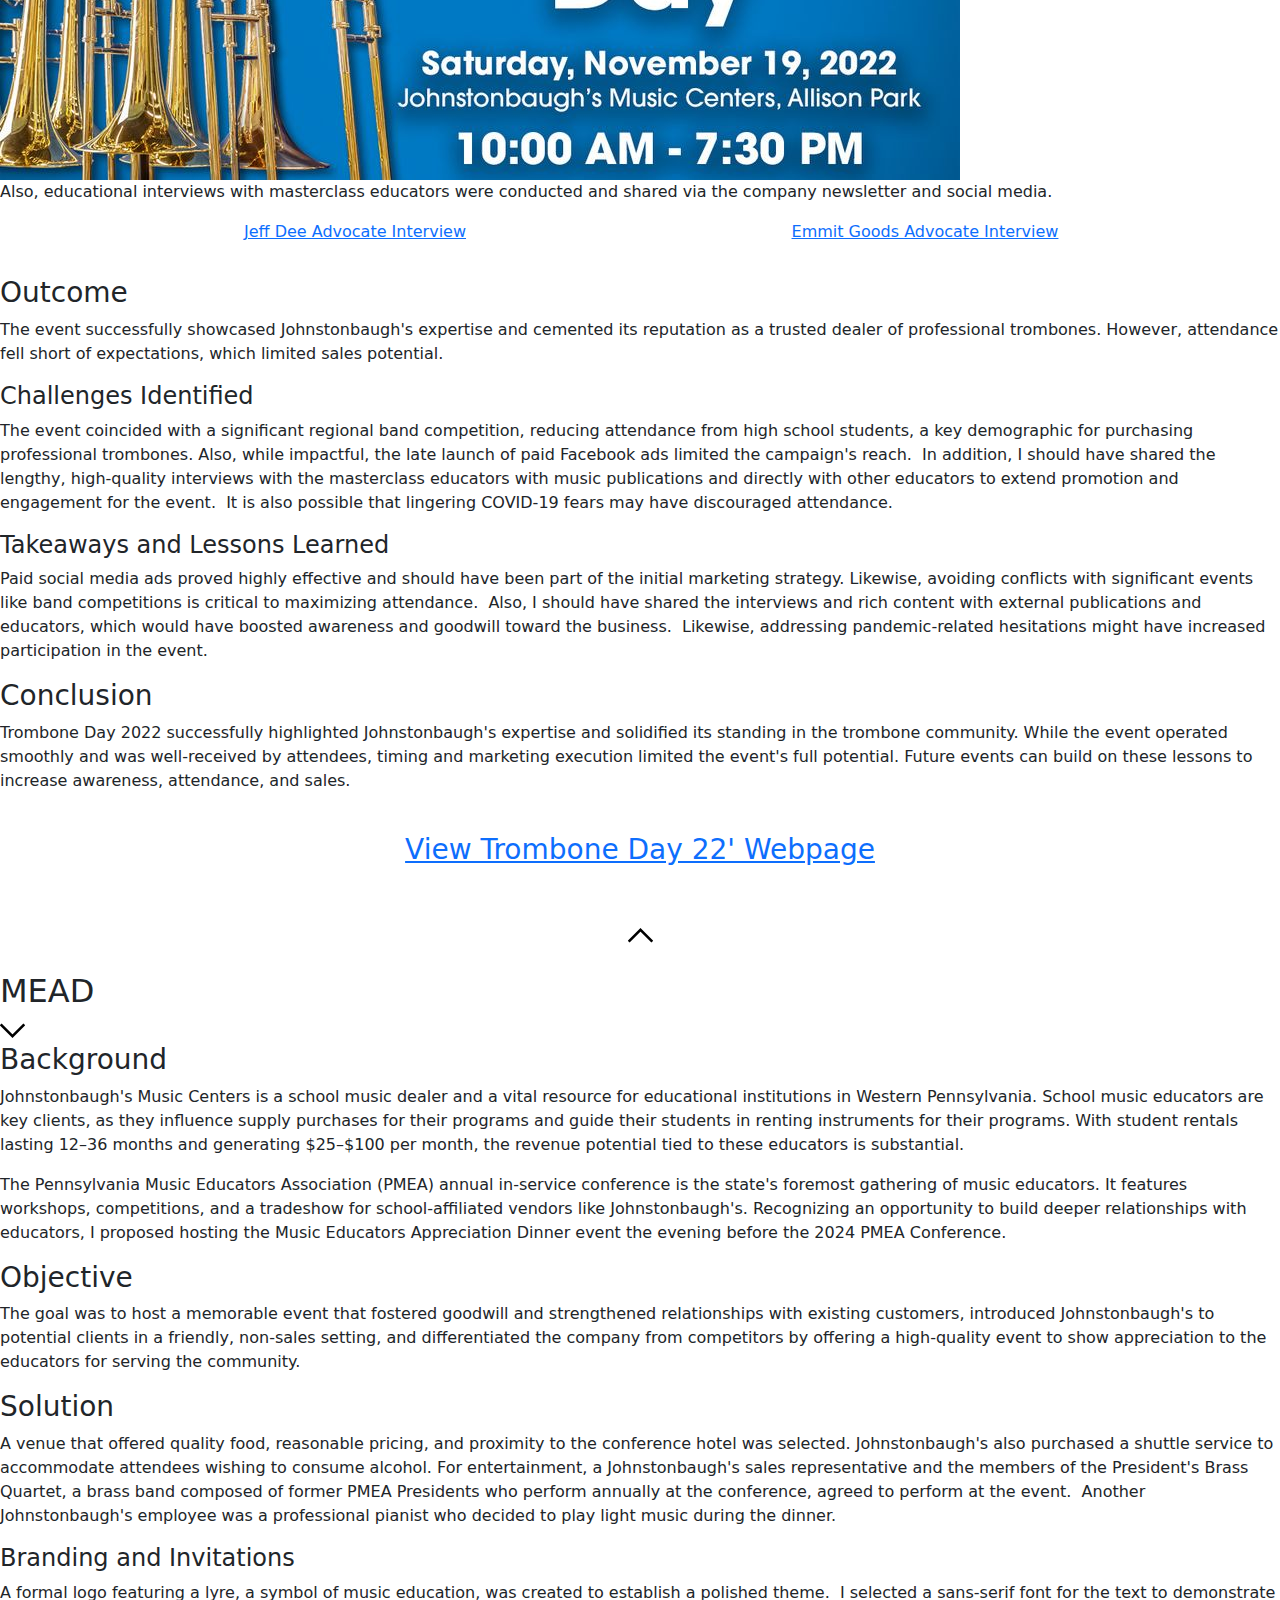
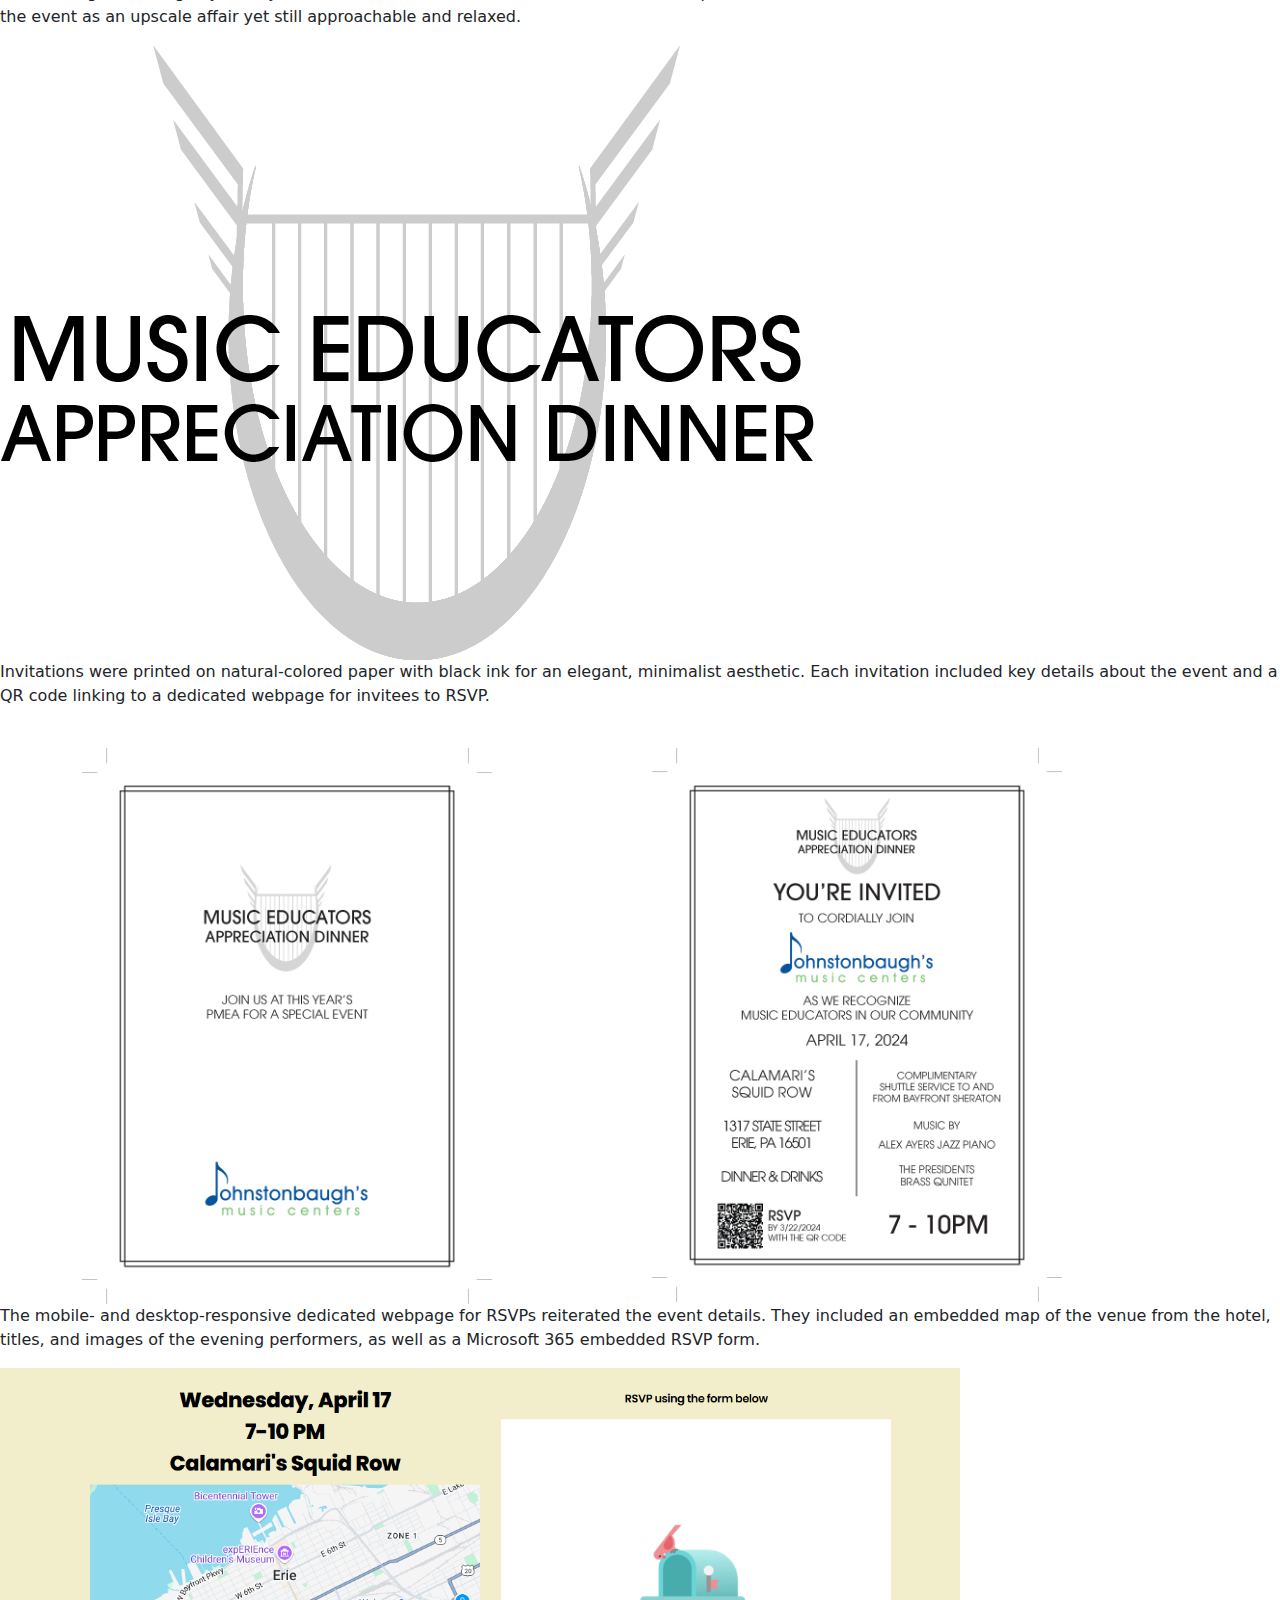
==== commit e9412abd: "Update index.html" ====
--- a/index.html
+++ b/index.html
@@ -328,14 +328,11 @@
             <img src="C:\Users\Getac\Desktop\EDIT-JMC-Webpage-Screen-Grabs\Pro Instrument Rental\169-OG-Pro-Rental-Page-3.png" class="work-card-img">
             -->
             <p>Next, scrolling further down the page is a navigation bar for the user to select the instrument they want to rent.</p> 
-            
-            <a href="https://joe719.github.io/portfolio/images/Pro-Rental-Page-Categories-And Cards.png" target="_blank">
-                <img src="https://joe719.github.io/portfolio/images/Pro-Rental-Page-Categories-And Cards.png" class="work-card-img" width="75%" alt="pro rental page instrument card screen grab">
+            <a href="https://joe719.github.io/portfolio/images/tbone-day-page-headline.png" target="_blank">
+                <img src="https://joe719.github.io/portfolio/images/tbone-day-page-headline.png" class="work-card-img" width="75%" alt="tbone day page greeting screen grab">
                 </a>
                 
-            
-            <p>Clicking on the instrument's name would take the user further down the page to cards for each specific professional instrument available for rent. Each card included a high-resolution image (sourced from manufacturers), a brief description and key specifications of the instrument, and a call-to-action button labeled with the rental price and linked directly to a pre-populated rental form.
-            </p>
+            <p>Clicking on the instrument's name would take the user further down the page to cards for each specific professional instrument available for rent. Each card included a high-resolution image (sourced from manufacturers), a brief description and key specifications of the instrument, and a call-to-action button labeled with the rental price and linked directly to a pre-populated rental form.</p>
             
             <a href="https://joe719.github.io/portfolio/images/169-OG-Pro-Rental-Page-3.png" target="_blank">
             <img src="https://joe719.github.io/portfolio/images/169-OG-Pro-Rental-Page-3.png" class="work-card-img" width="75%" alt="pro rental page instrument card screen grab">
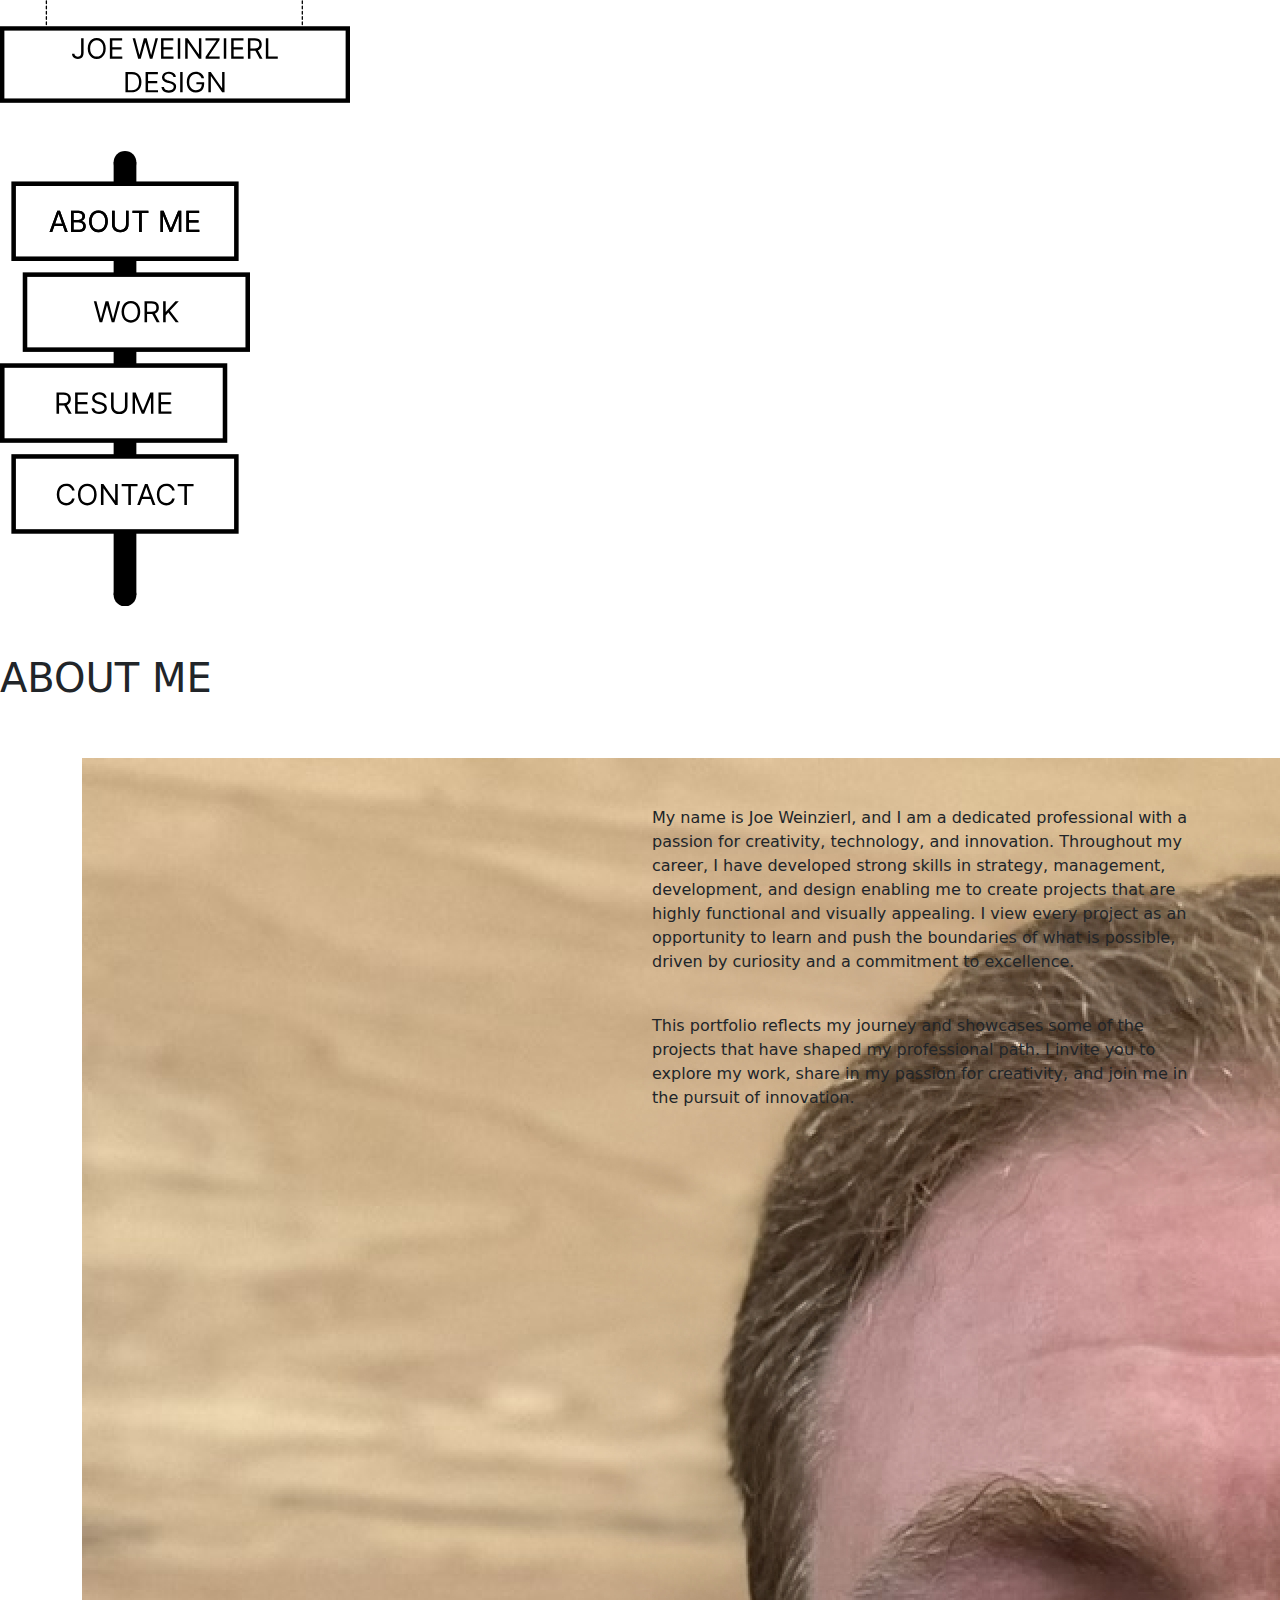
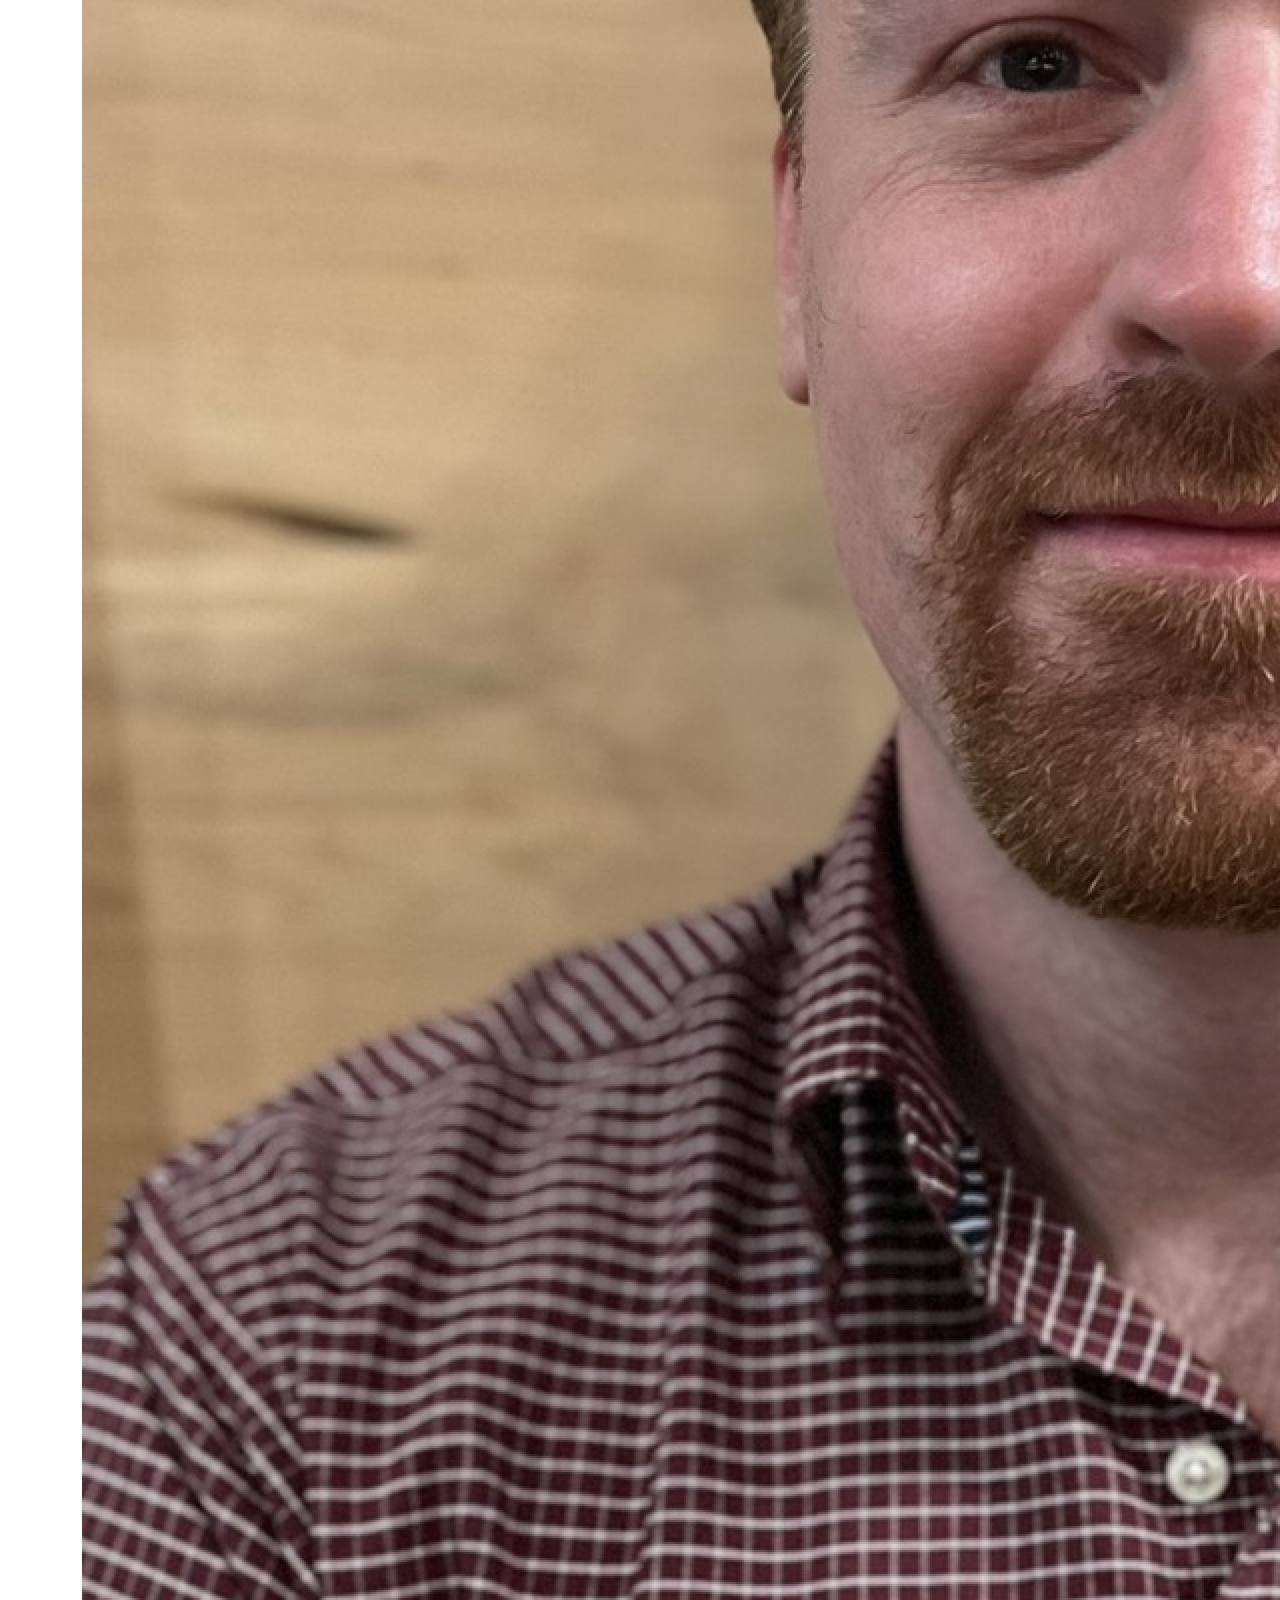
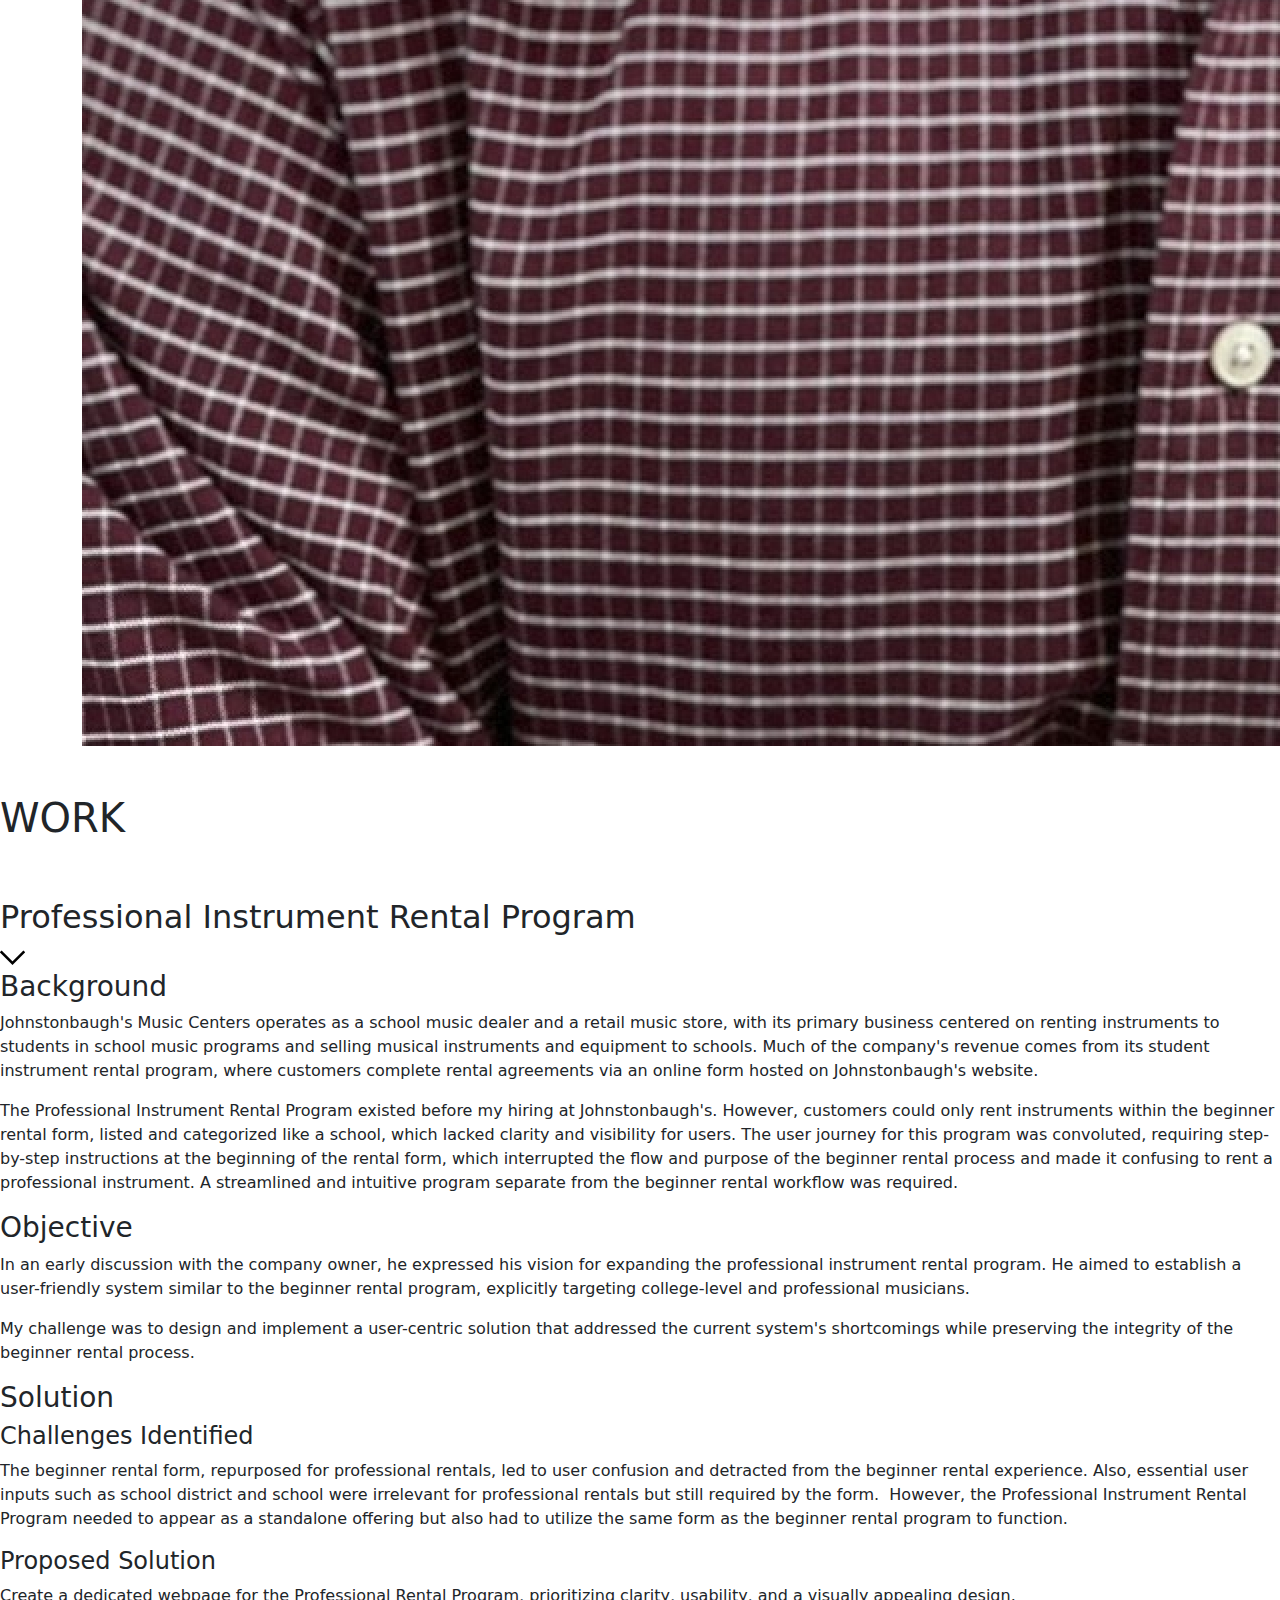
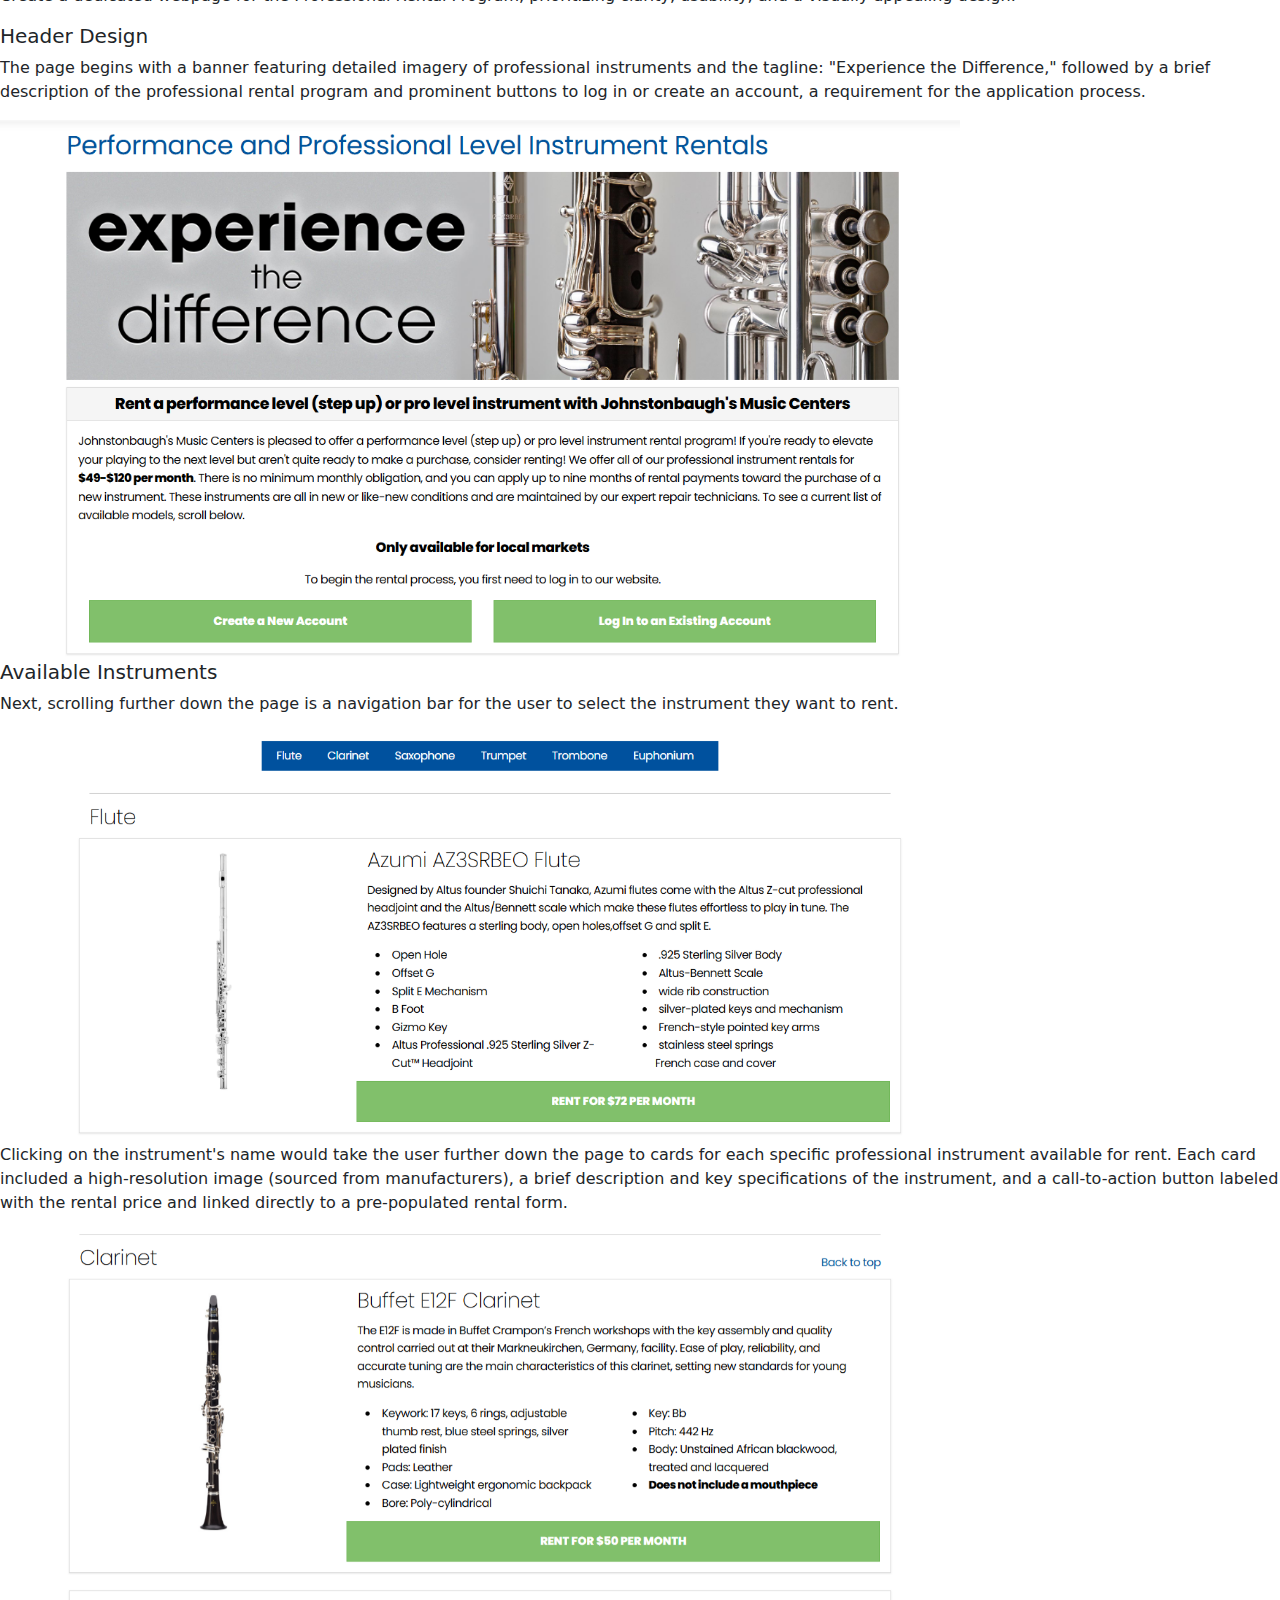
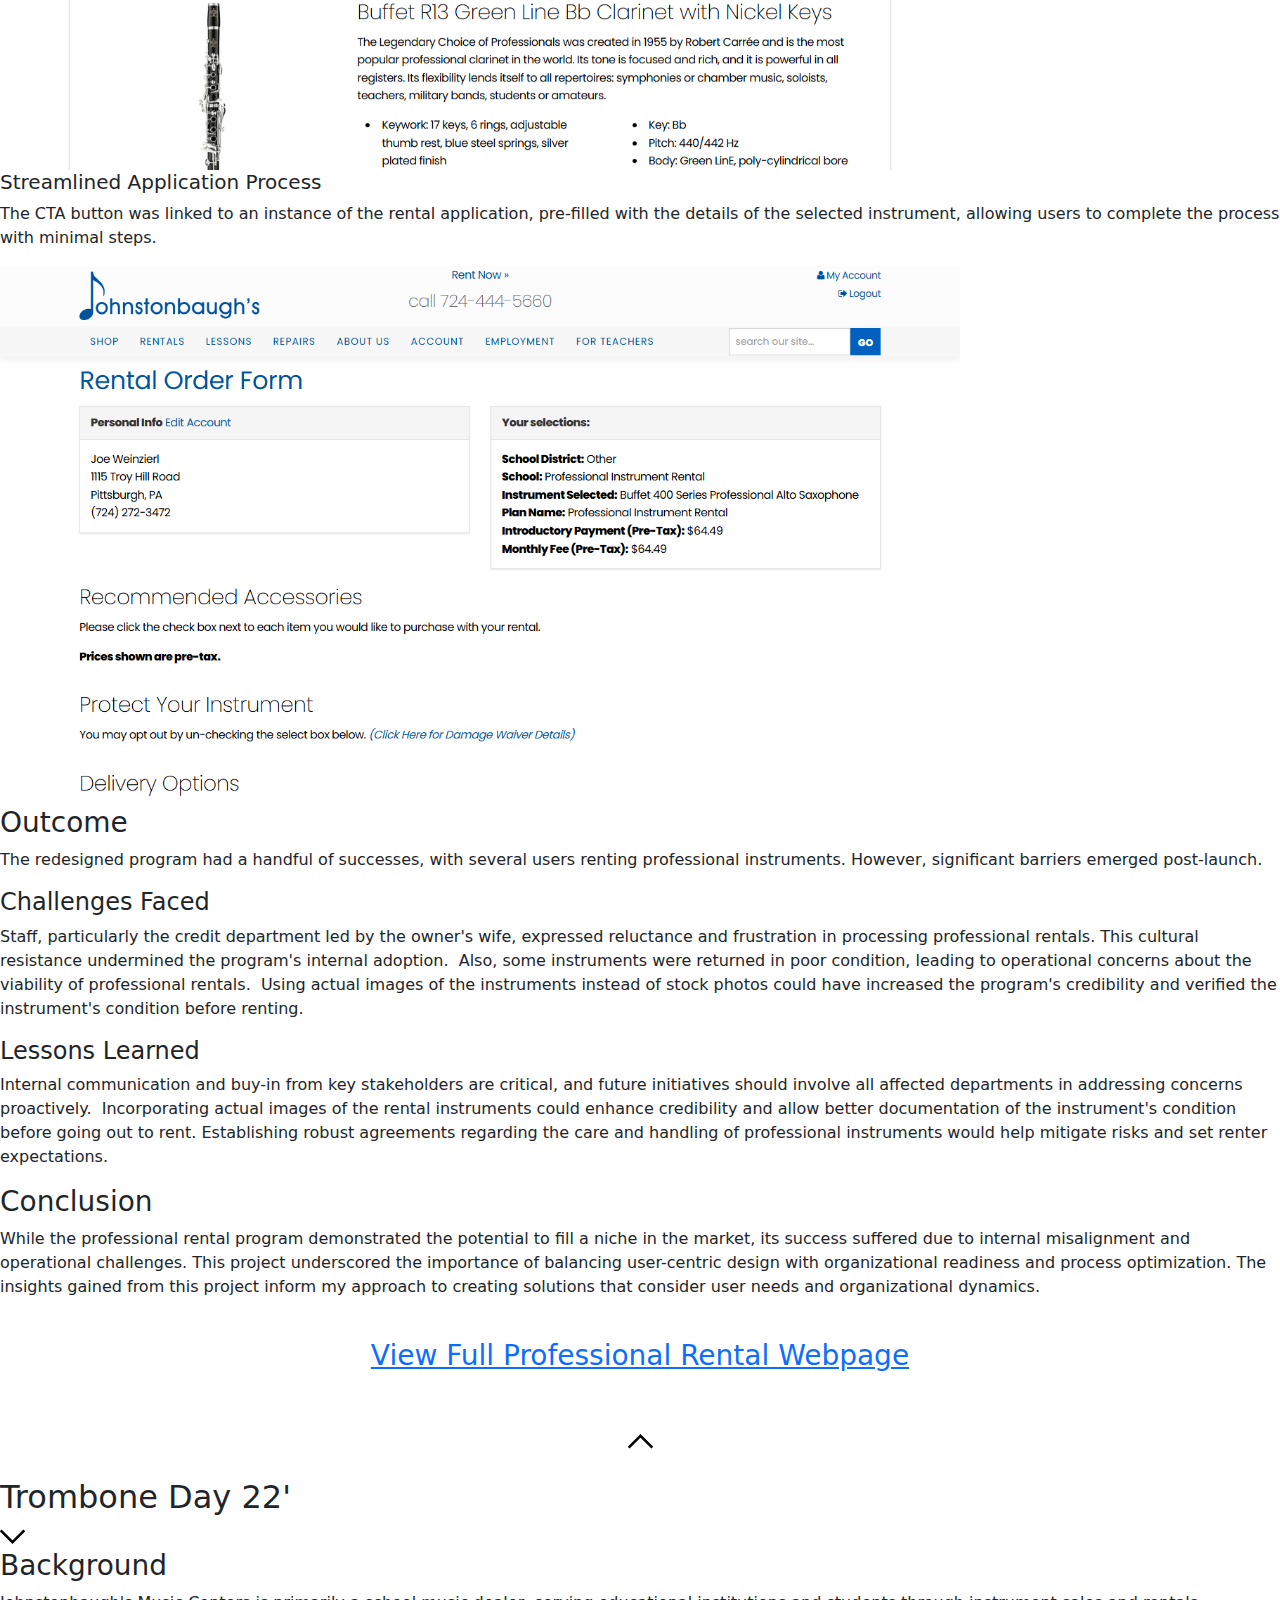
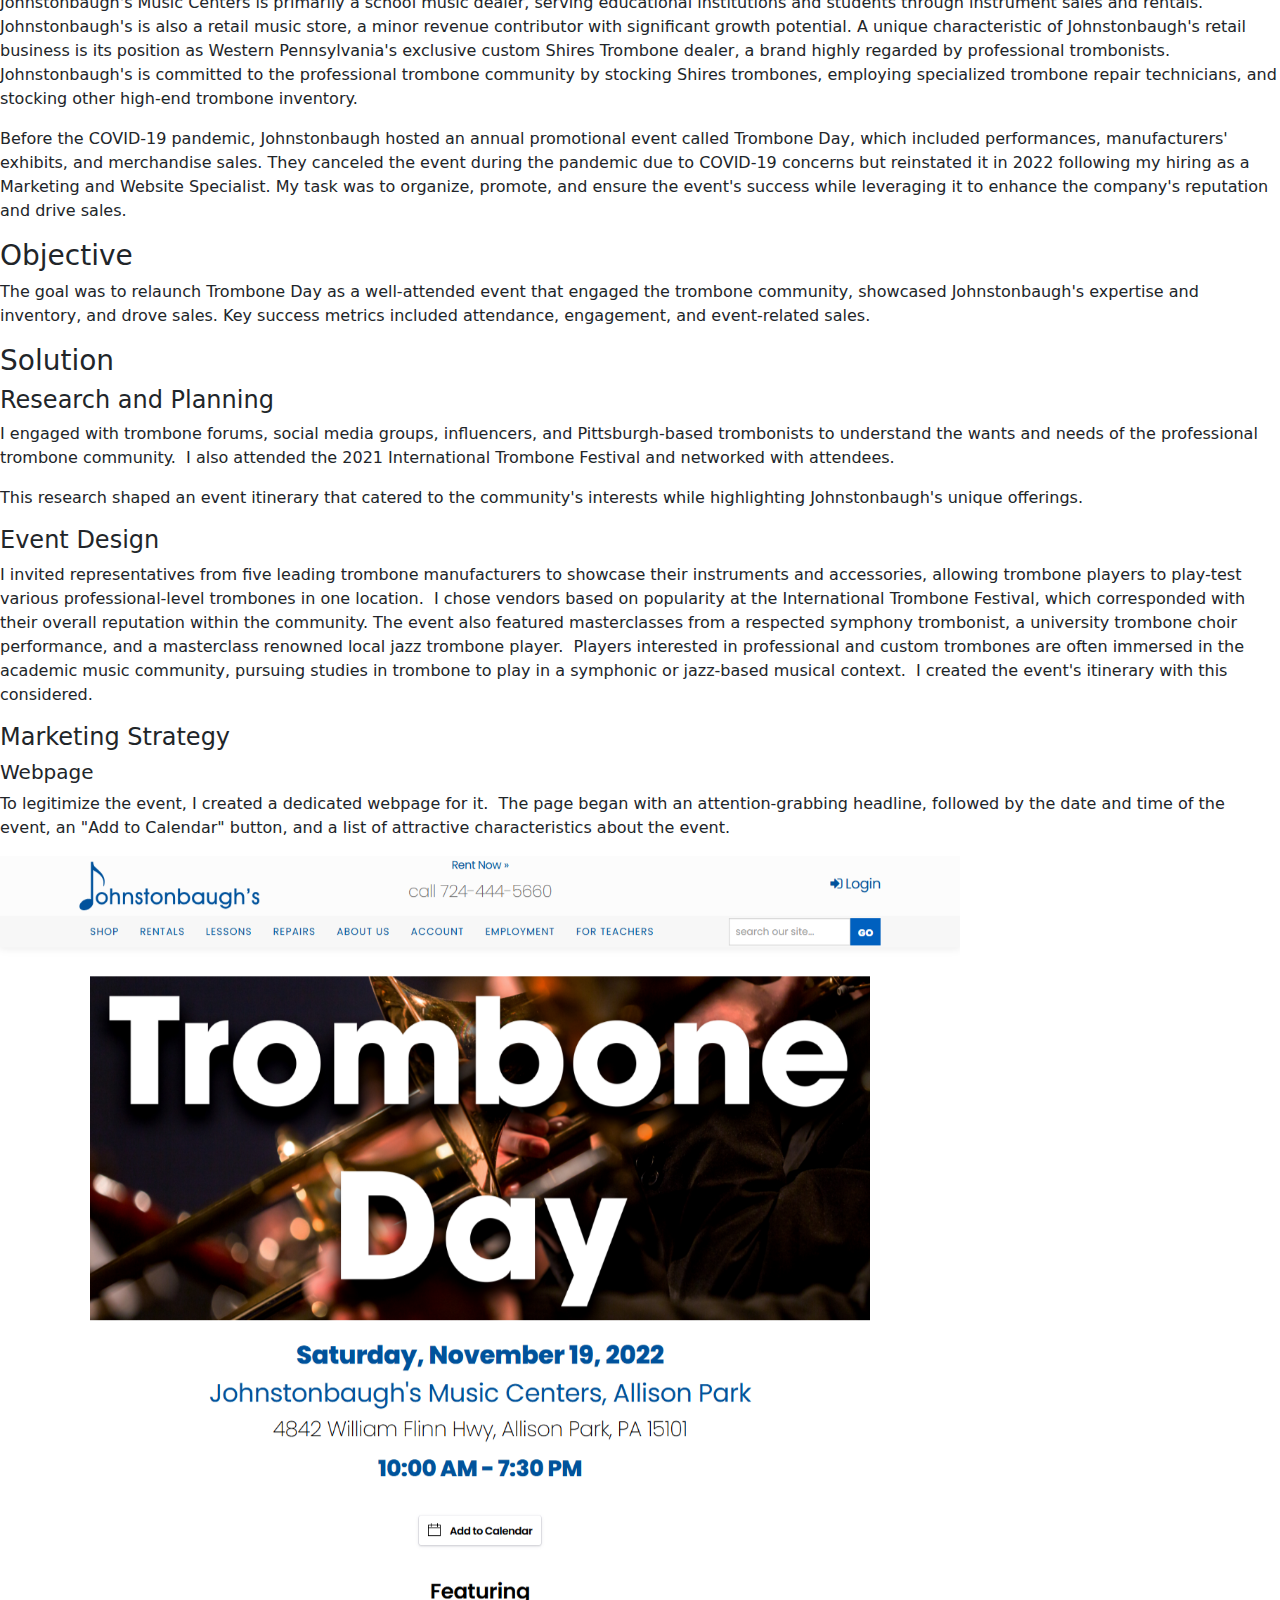
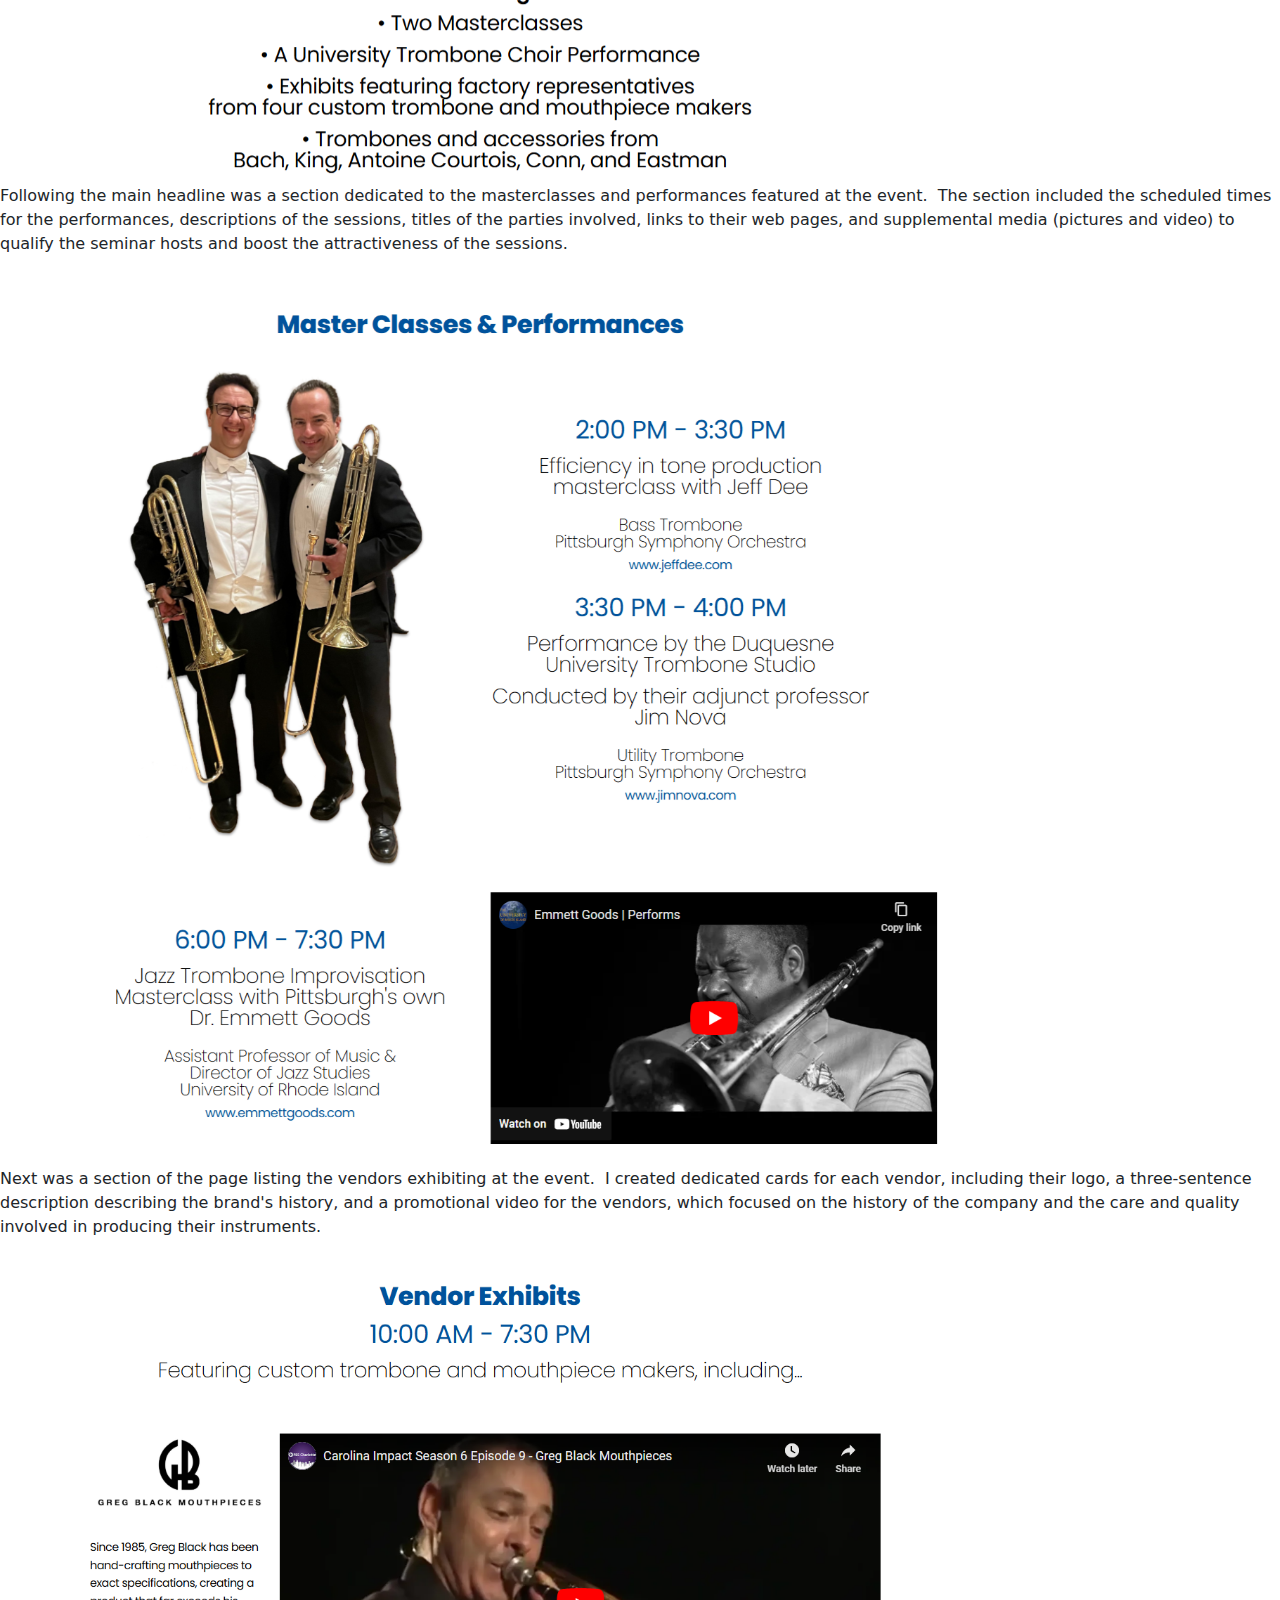
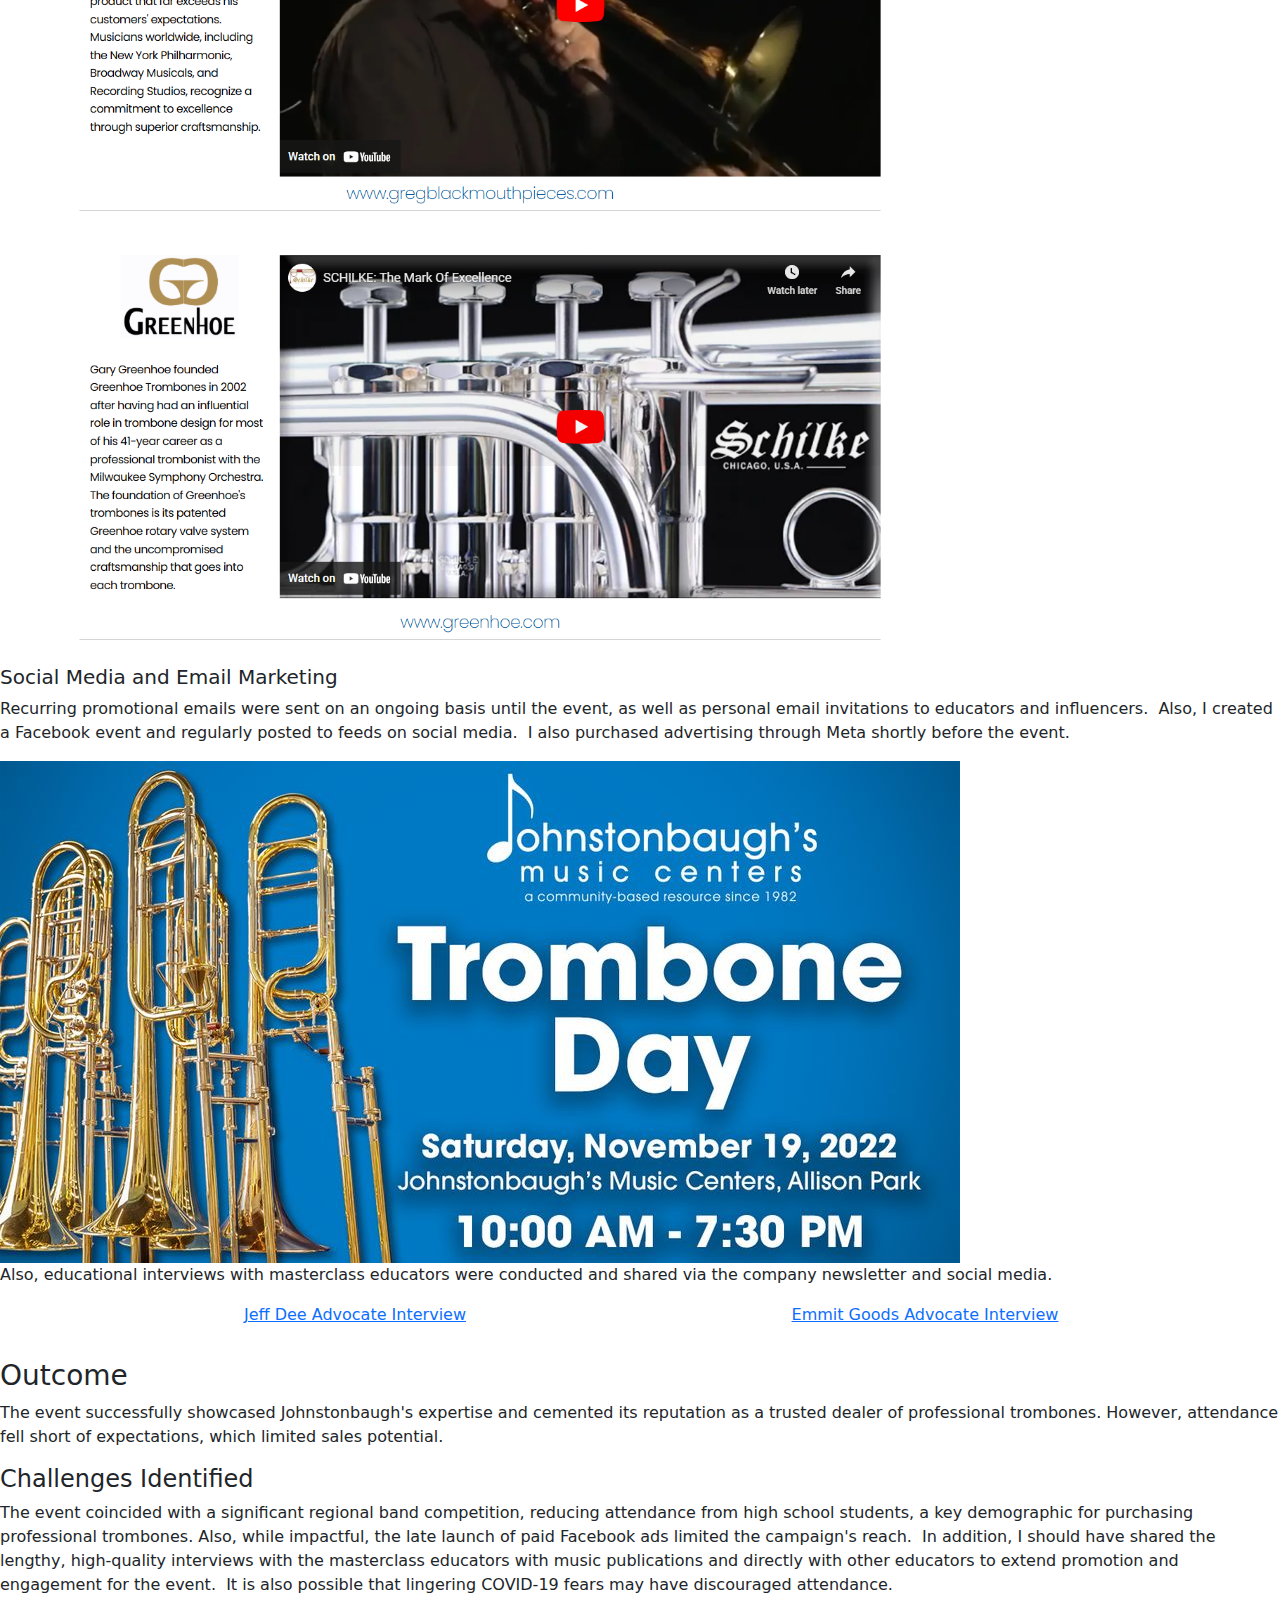
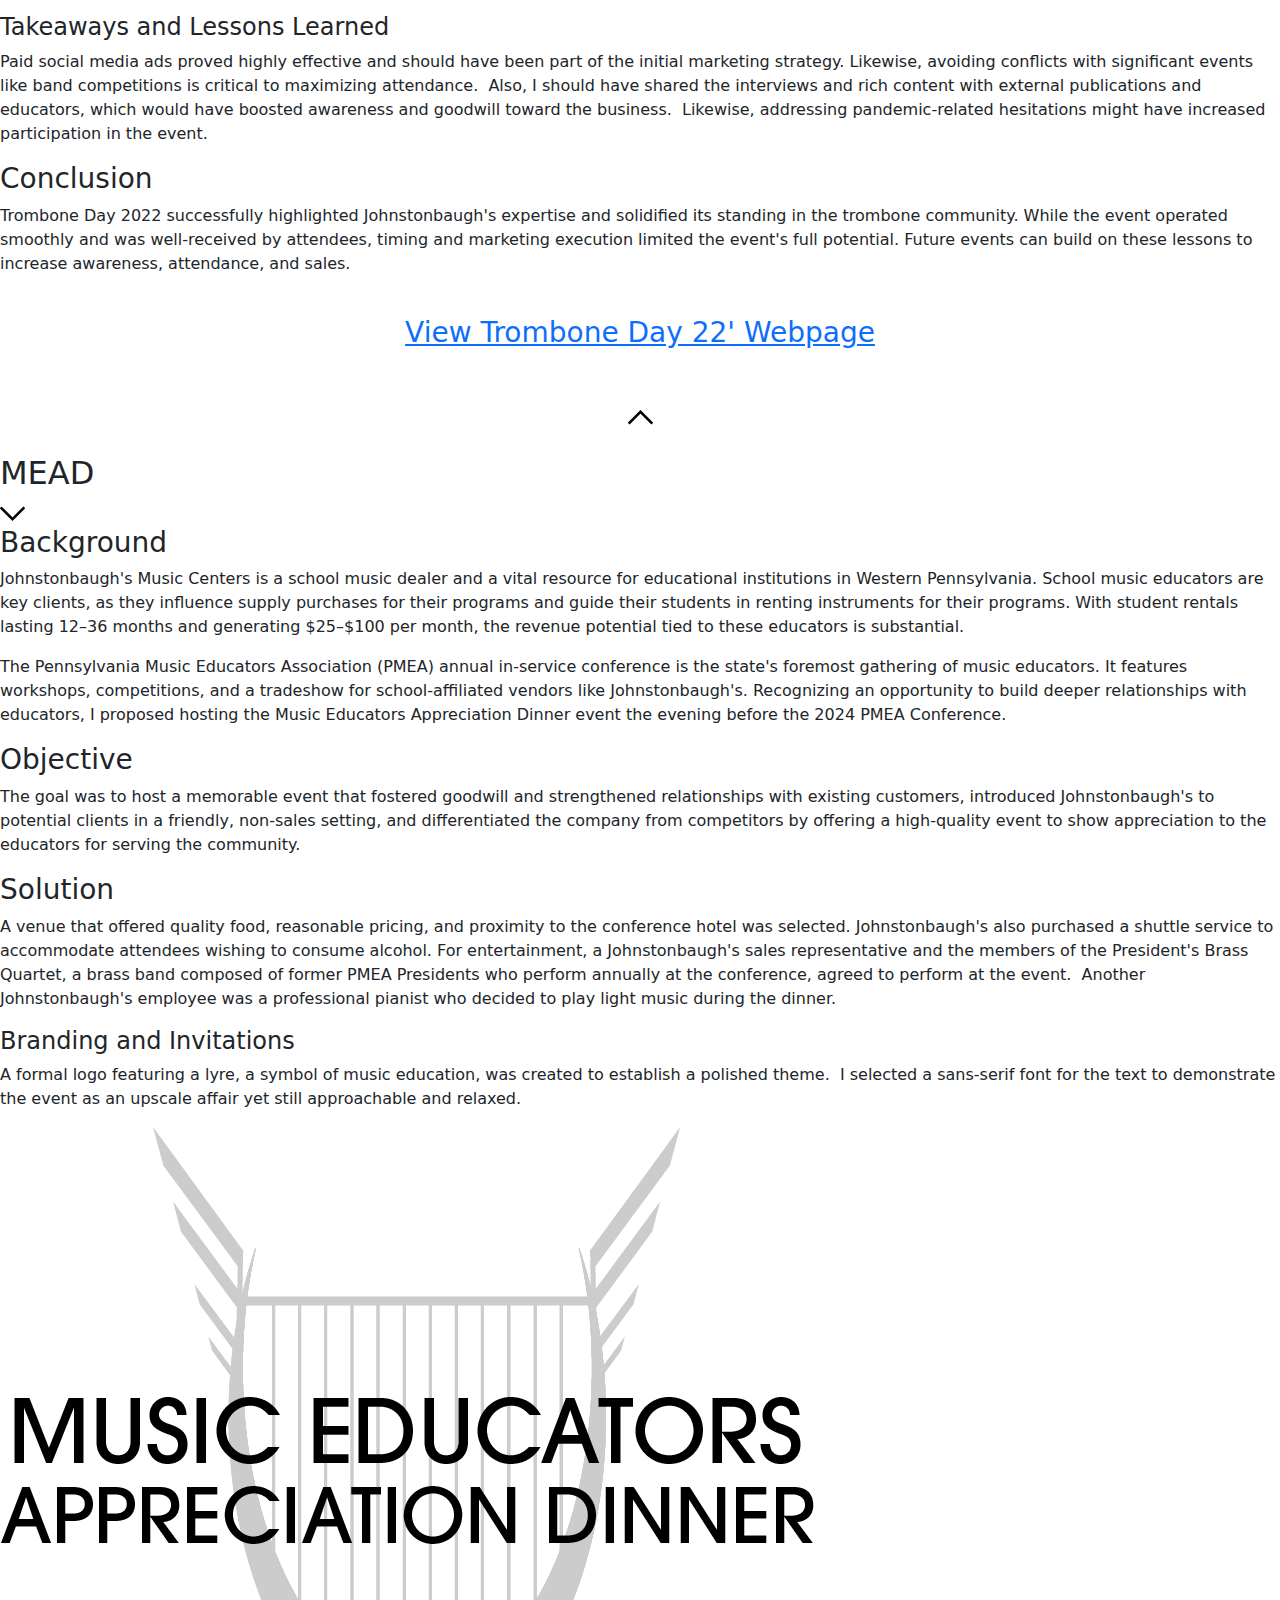
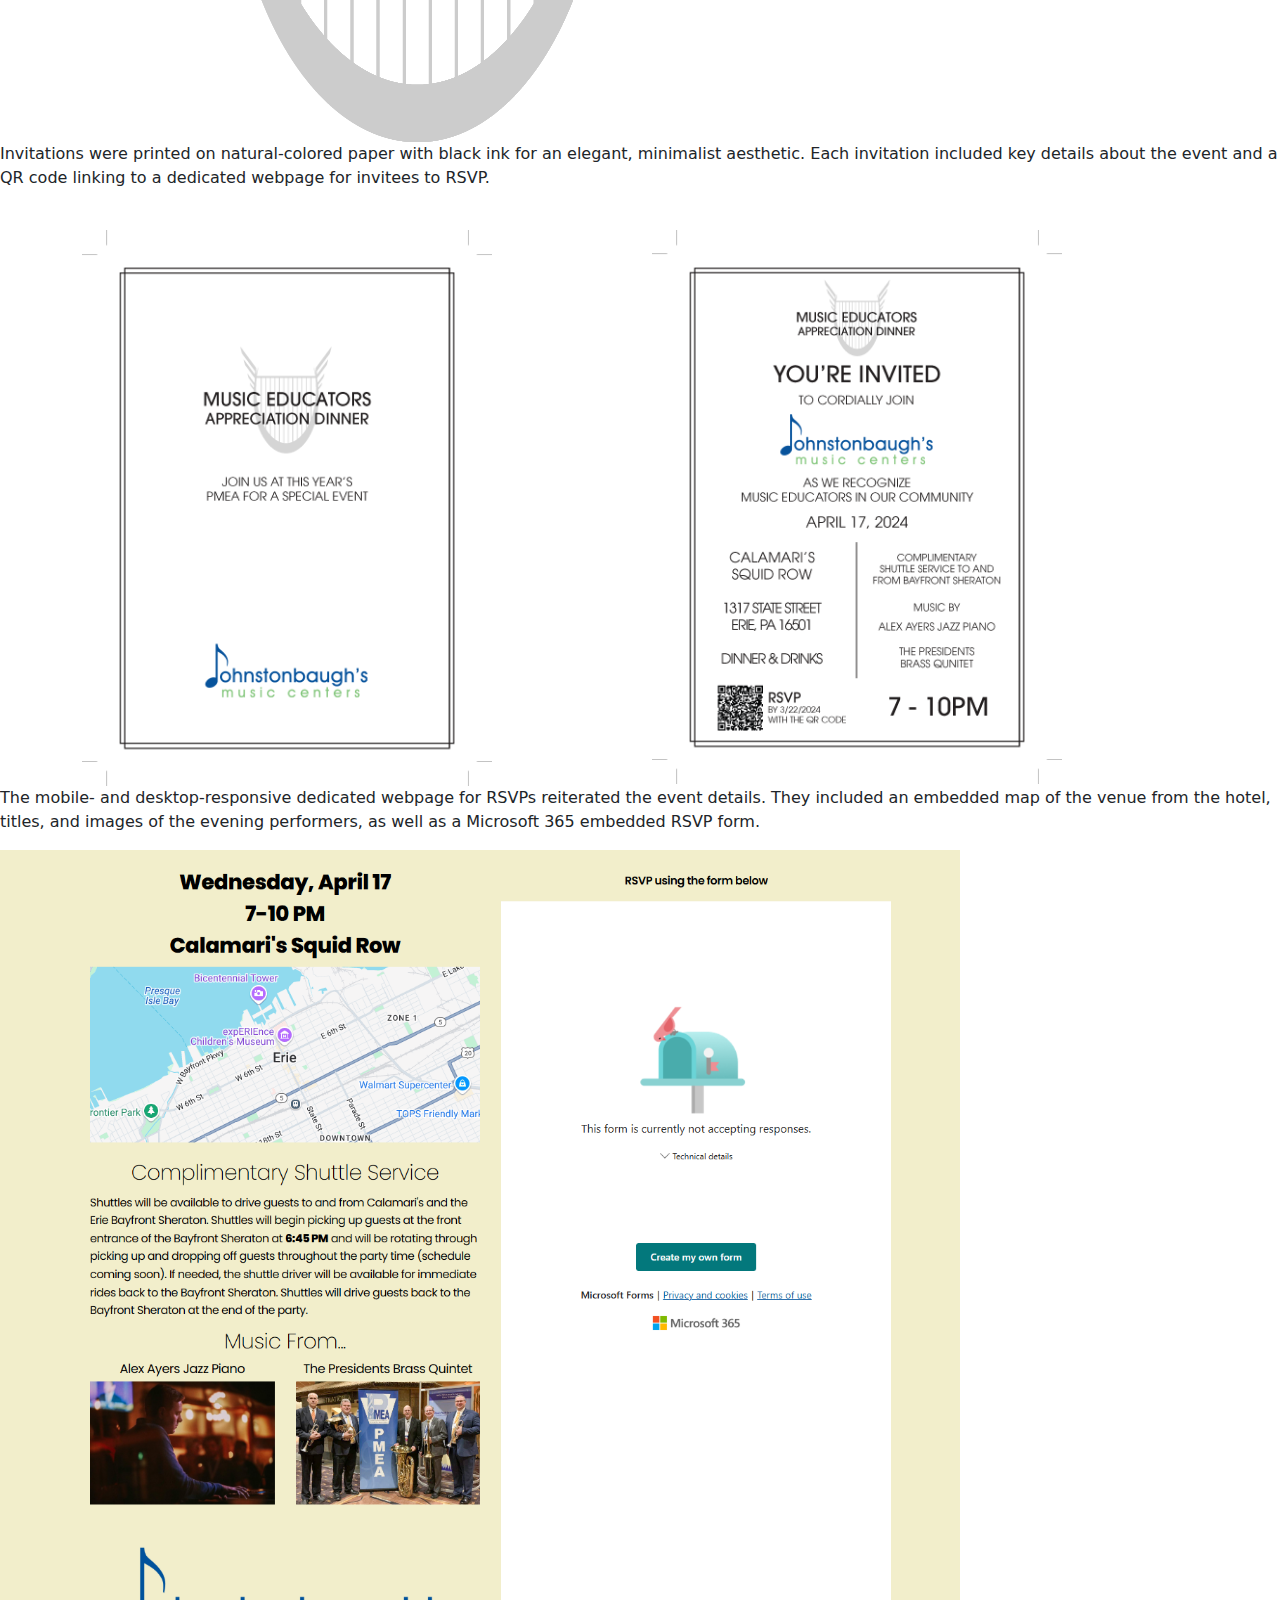
==== commit a9cce4d4: "Update index.html" ====
--- a/index.html
+++ b/index.html
@@ -328,8 +328,9 @@
             <img src="C:\Users\Getac\Desktop\EDIT-JMC-Webpage-Screen-Grabs\Pro Instrument Rental\169-OG-Pro-Rental-Page-3.png" class="work-card-img">
             -->
             <p>Next, scrolling further down the page is a navigation bar for the user to select the instrument they want to rent.</p> 
-            <a href="https://joe719.github.io/portfolio/images/tbone-day-page-headline.png" target="_blank">
-                <img src="https://joe719.github.io/portfolio/images/tbone-day-page-headline.png" class="work-card-img" width="75%" alt="tbone day page greeting screen grab">
+            
+            <a href="https://joe719.github.io/portfolio/images/Pro-Rental-Page-Categories-And Cards.png" target="_blank">
+                <img src="https://joe719.github.io/portfolio/images/Pro-Rental-Page-Categories-And Cards.png" class="work-card-img" width="75%" alt="pro rental page nav screen grab">
                 </a>
                 
             <p>Clicking on the instrument's name would take the user further down the page to cards for each specific professional instrument available for rent. Each card included a high-resolution image (sourced from manufacturers), a brief description and key specifications of the instrument, and a call-to-action button labeled with the rental price and linked directly to a pre-populated rental form.</p>
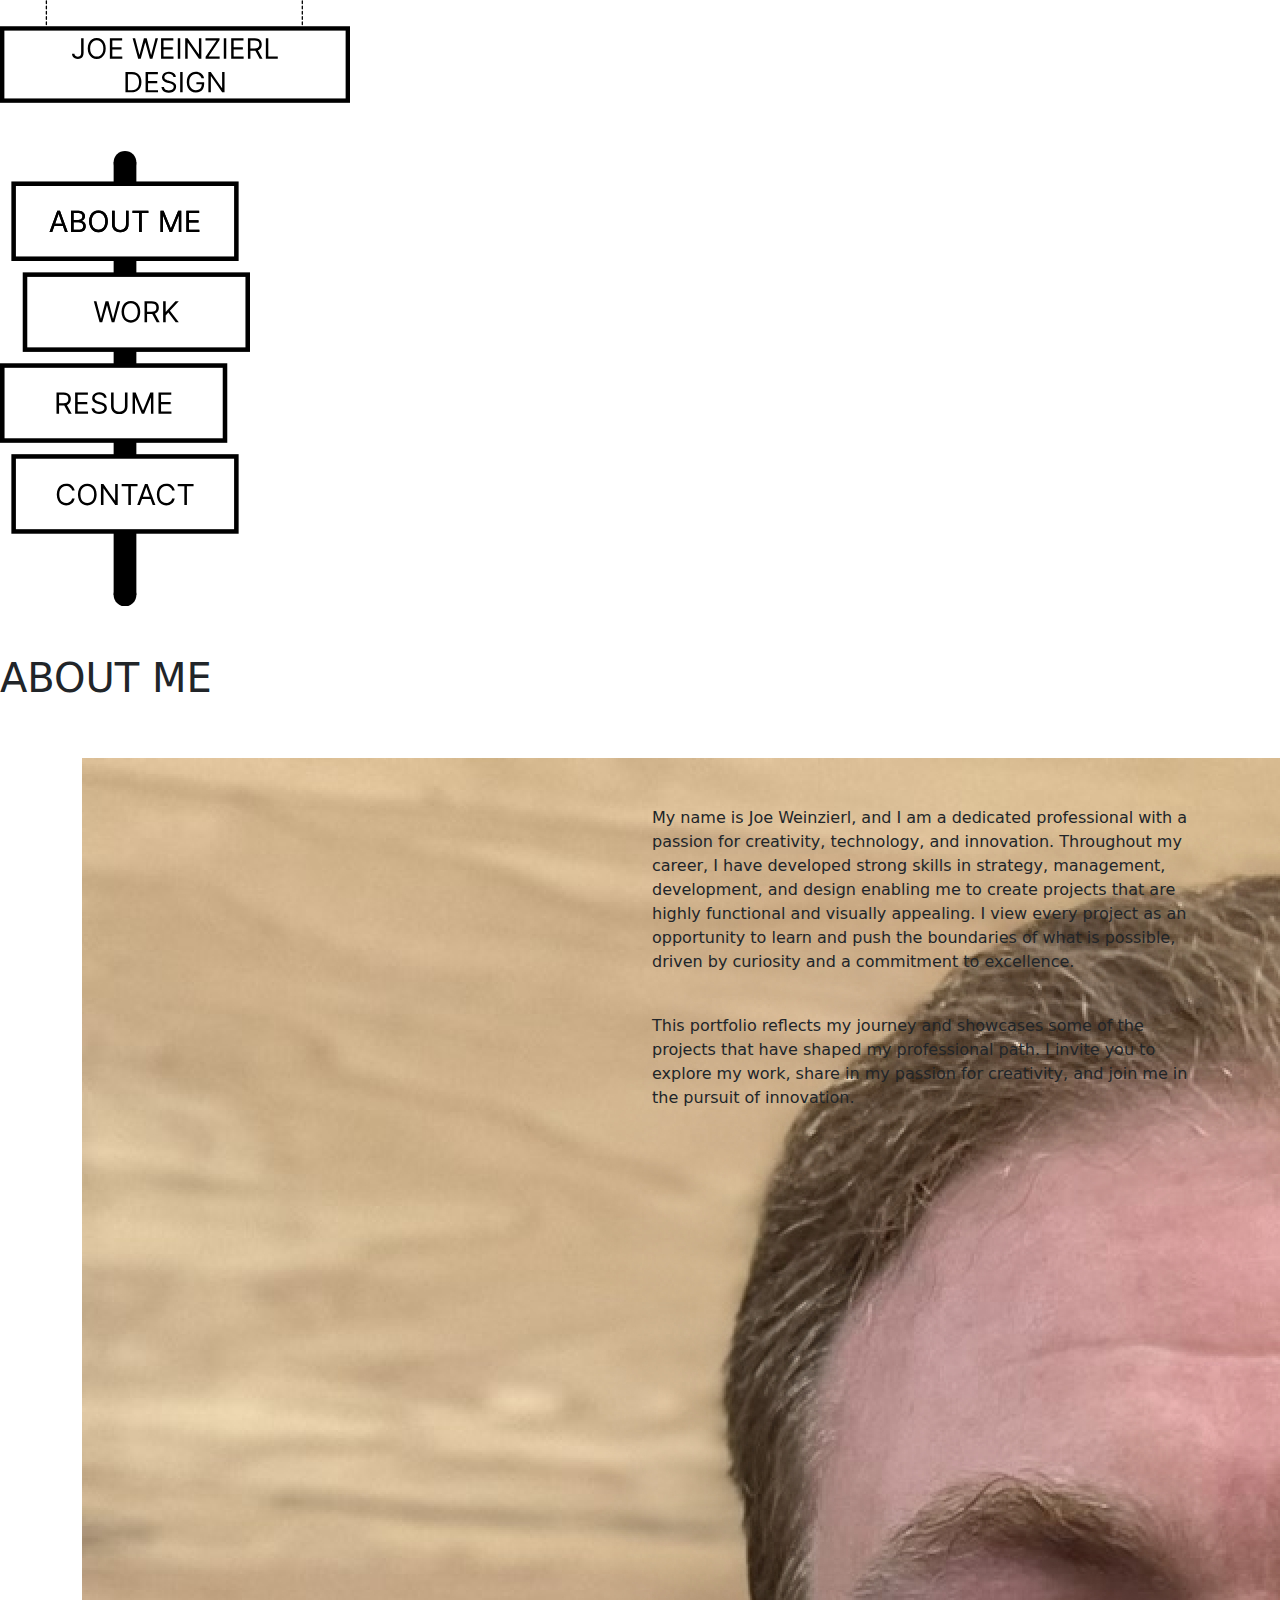
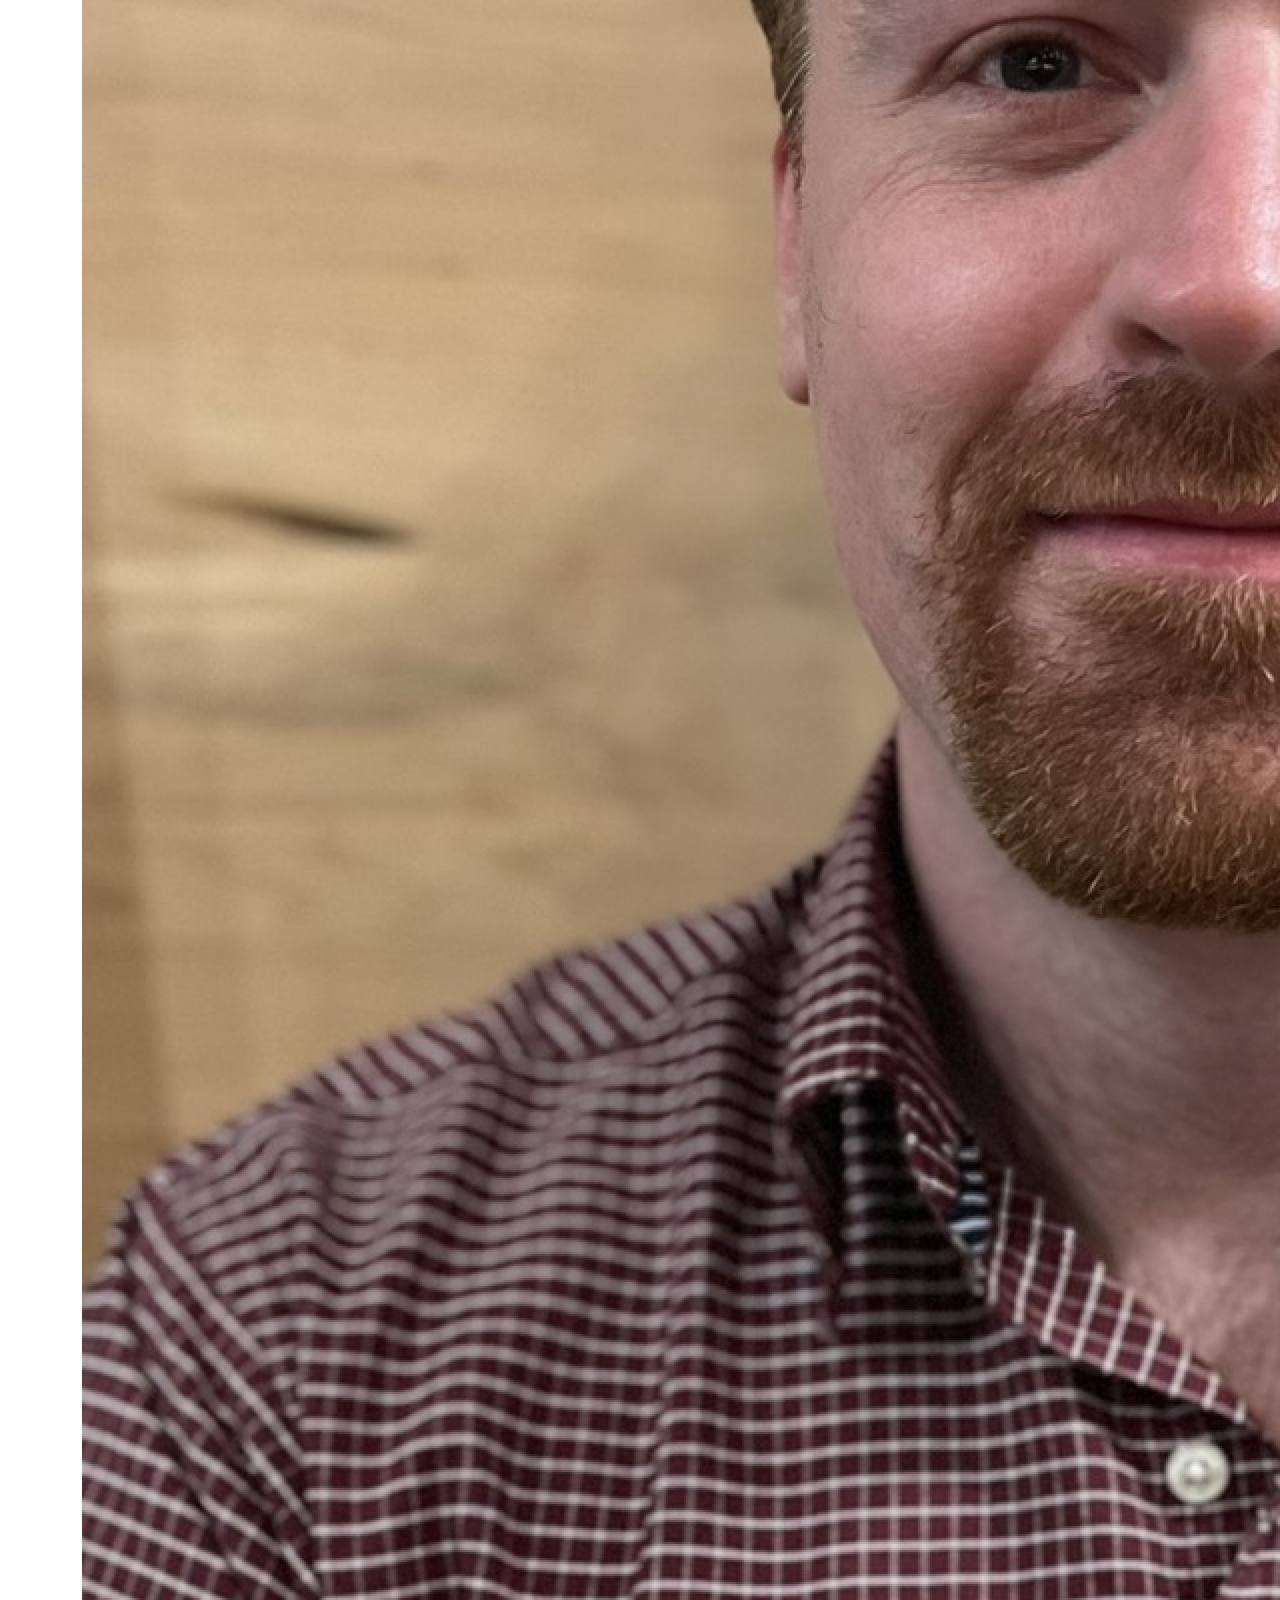
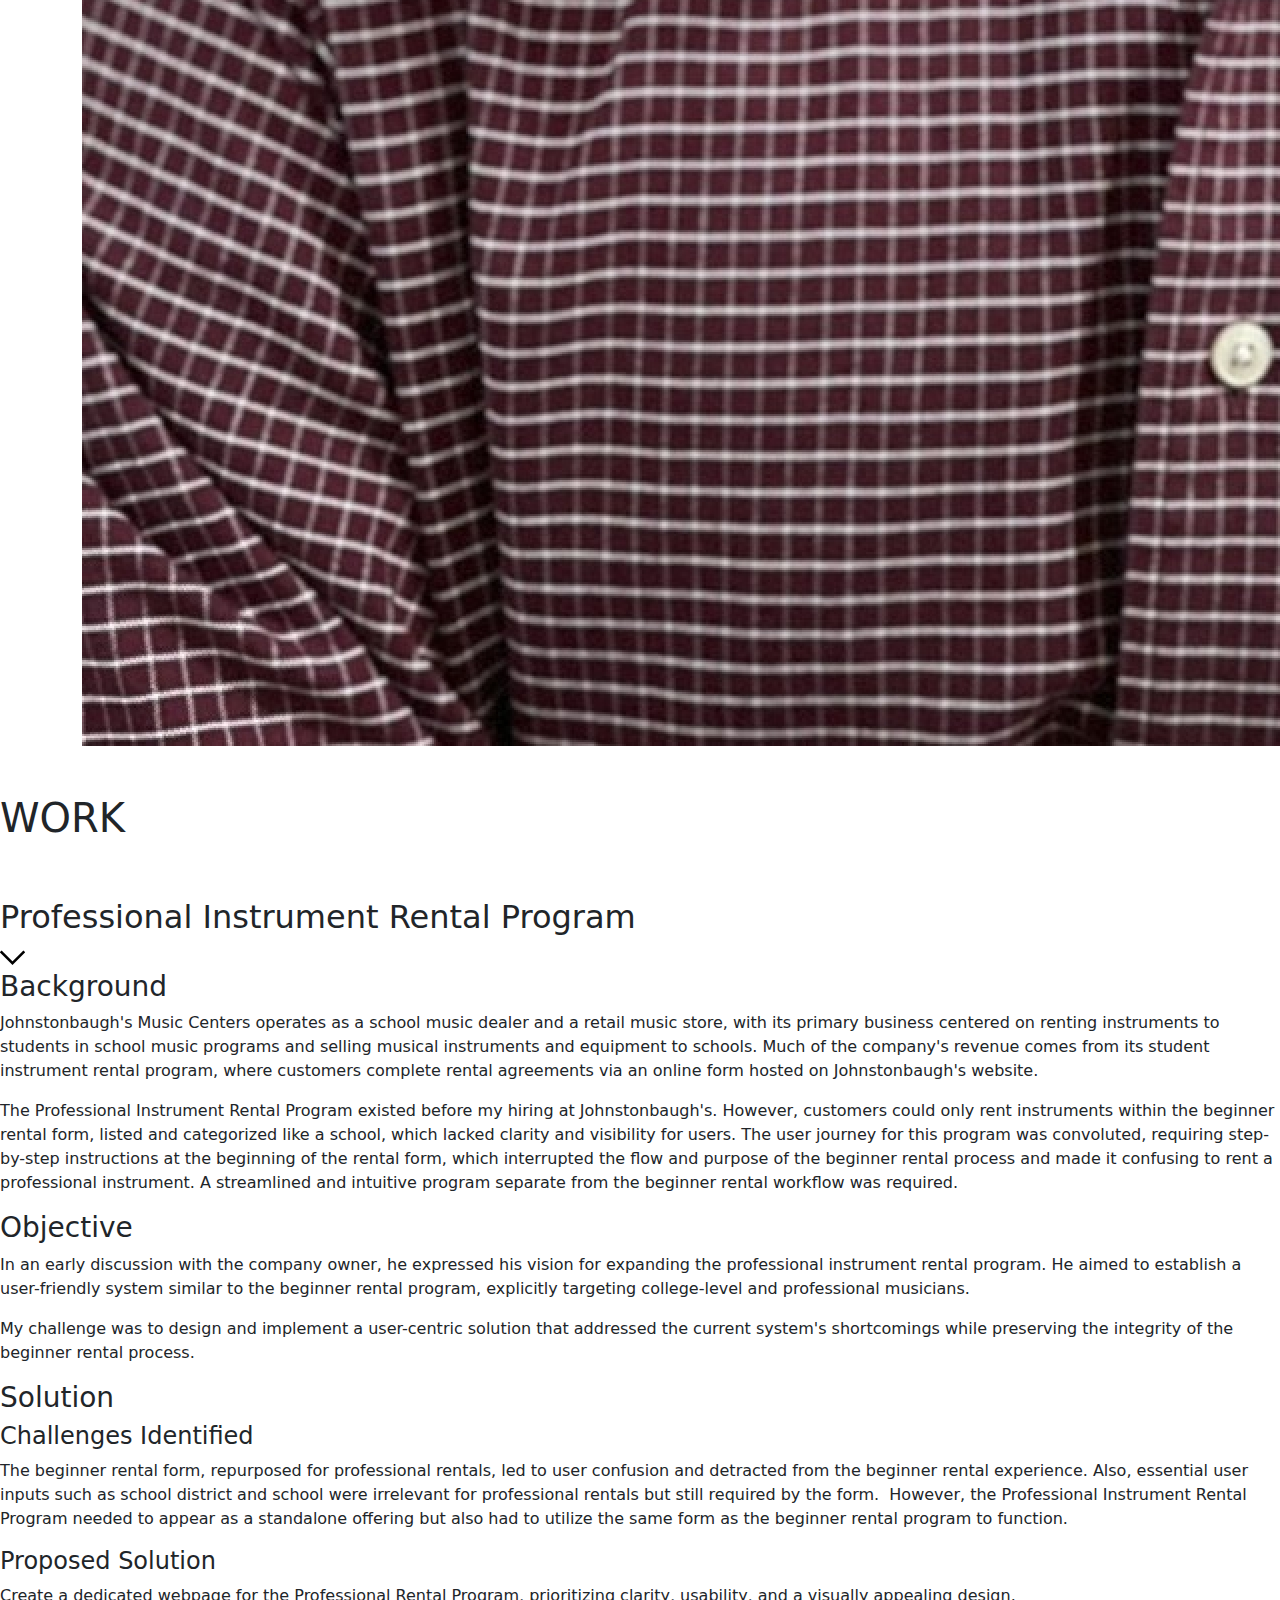
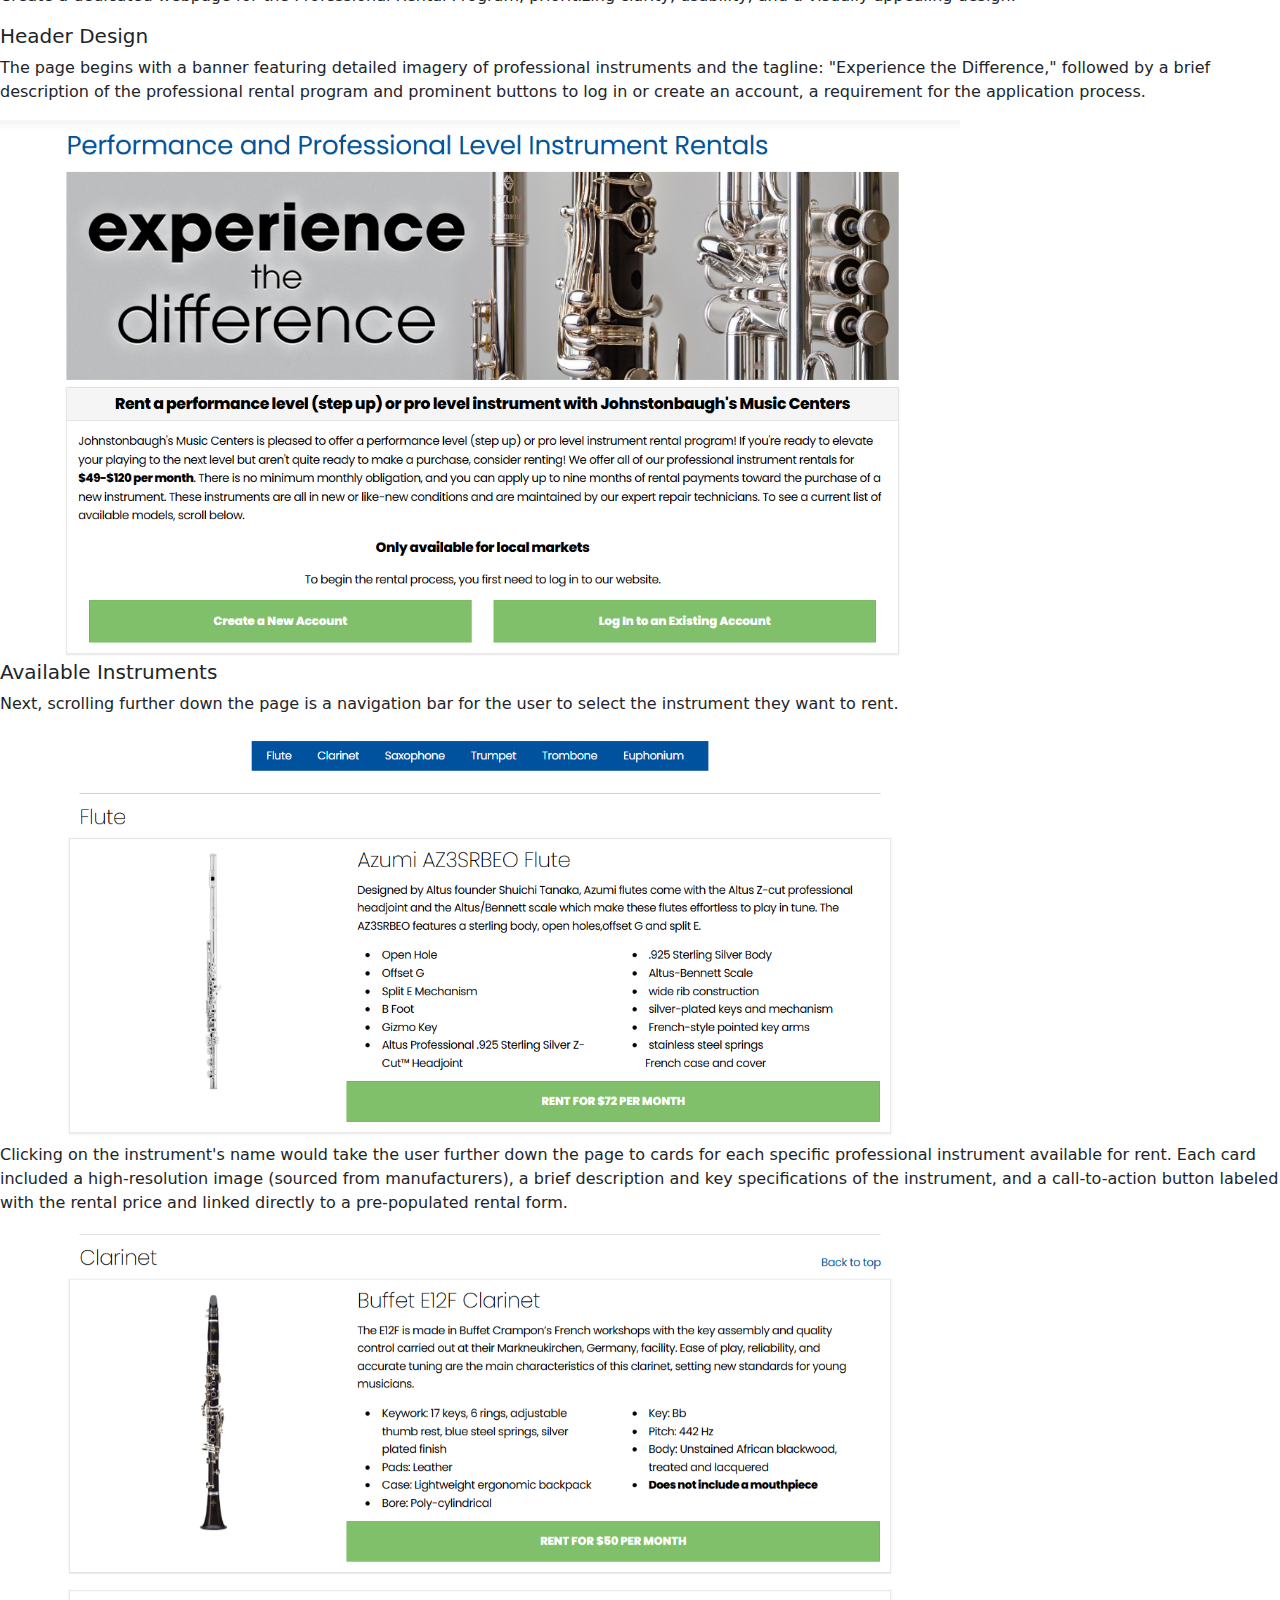
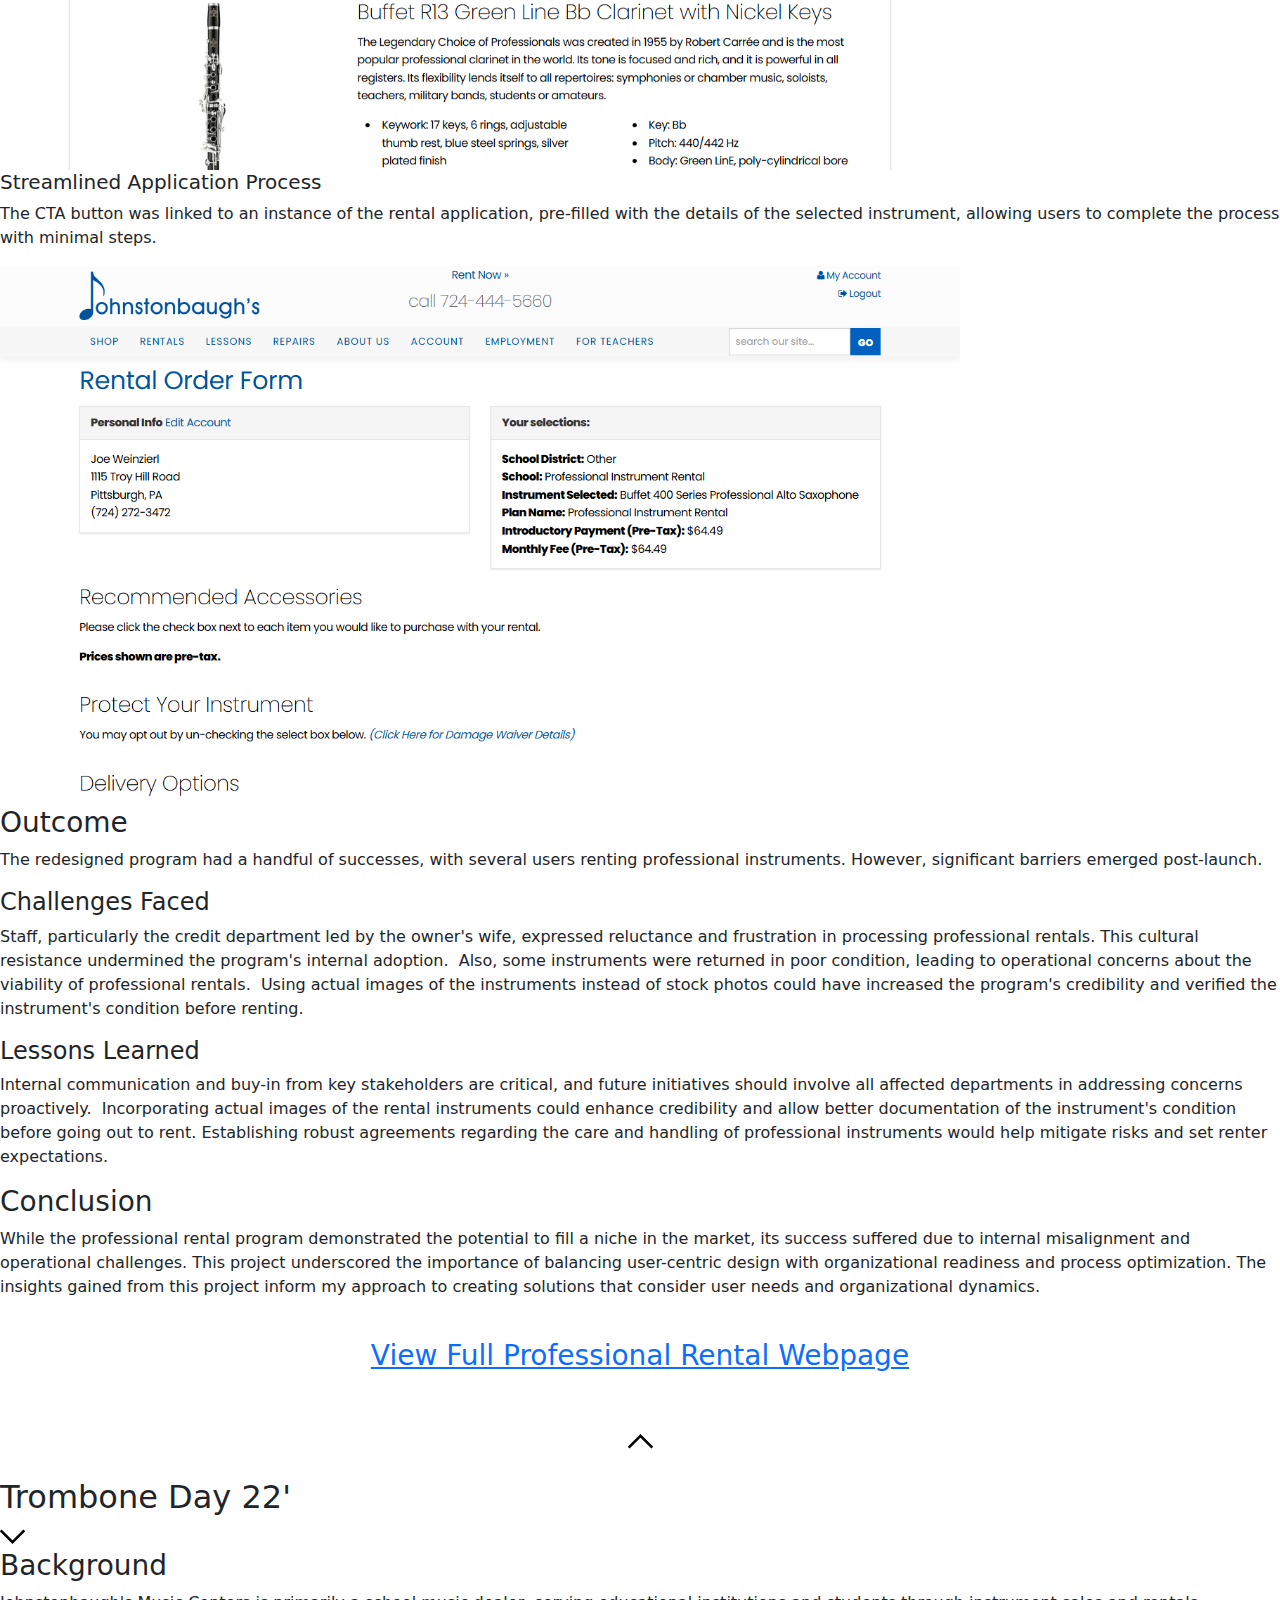
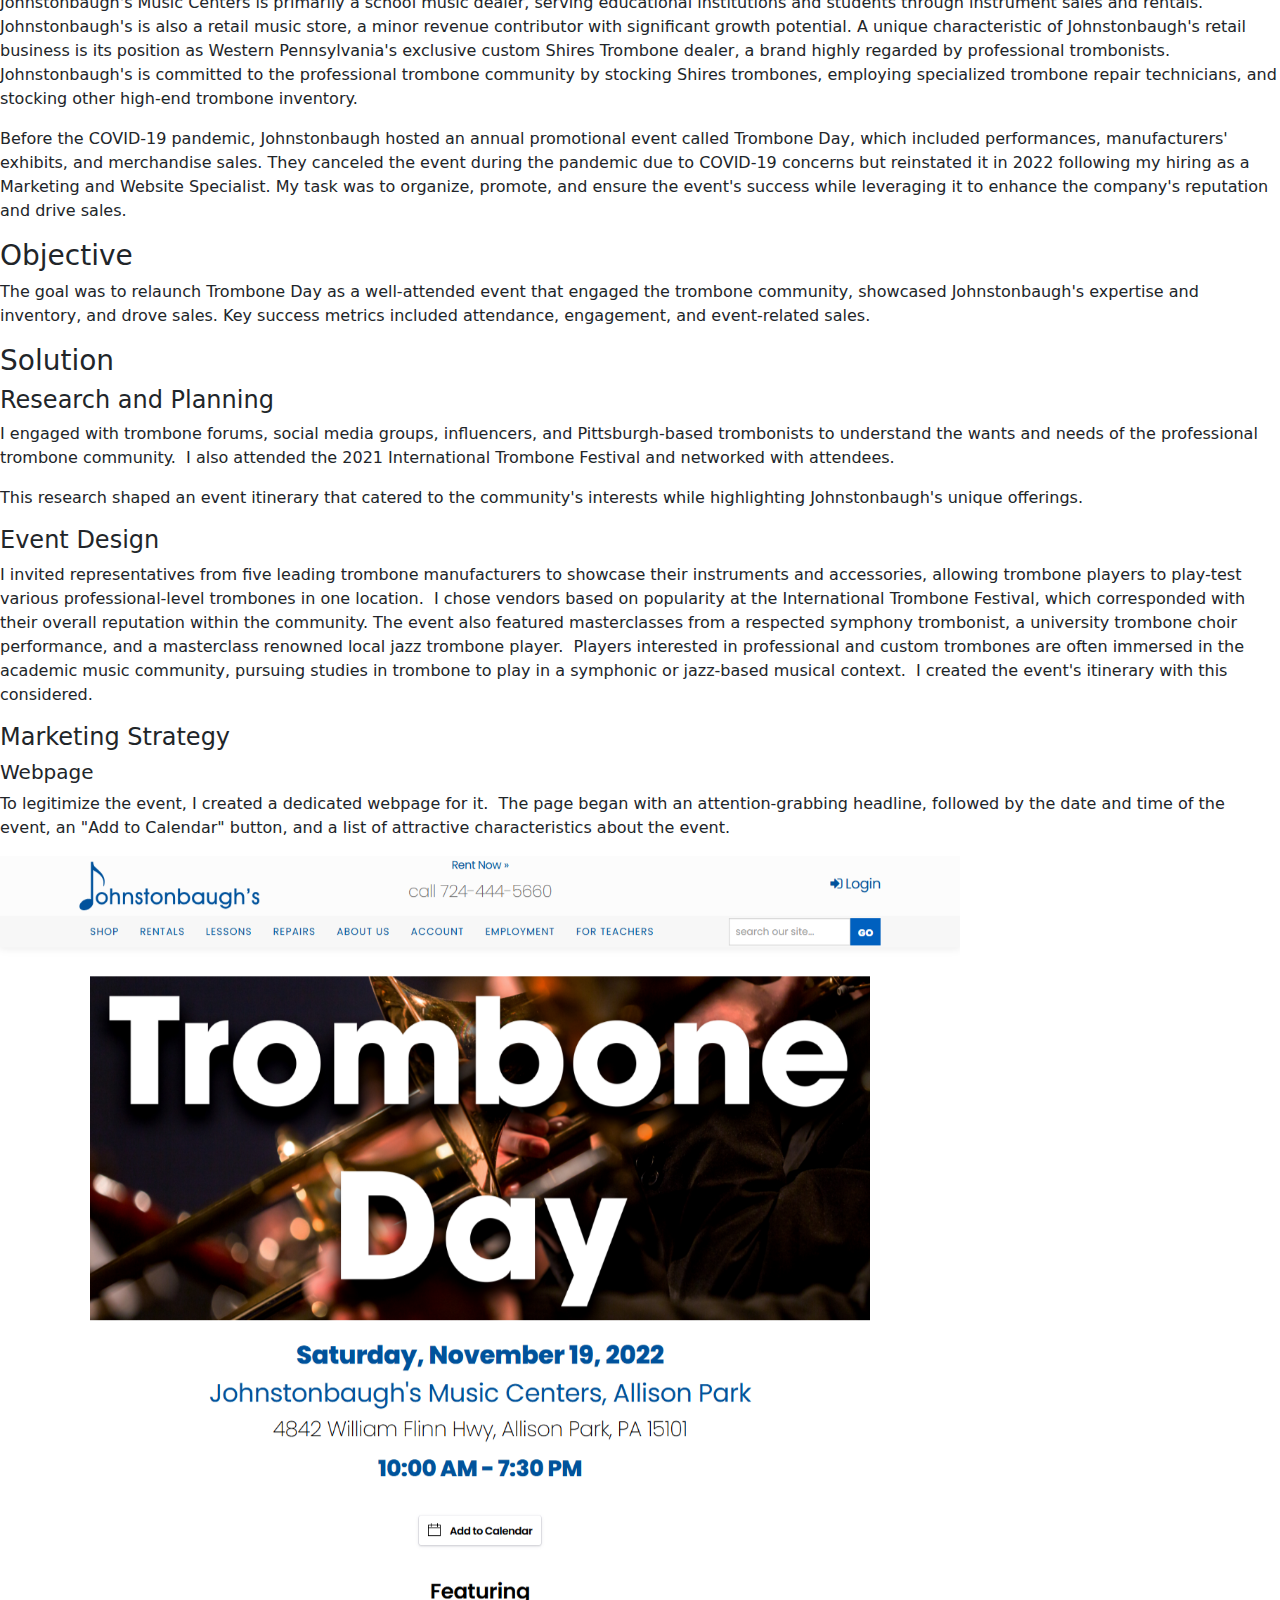
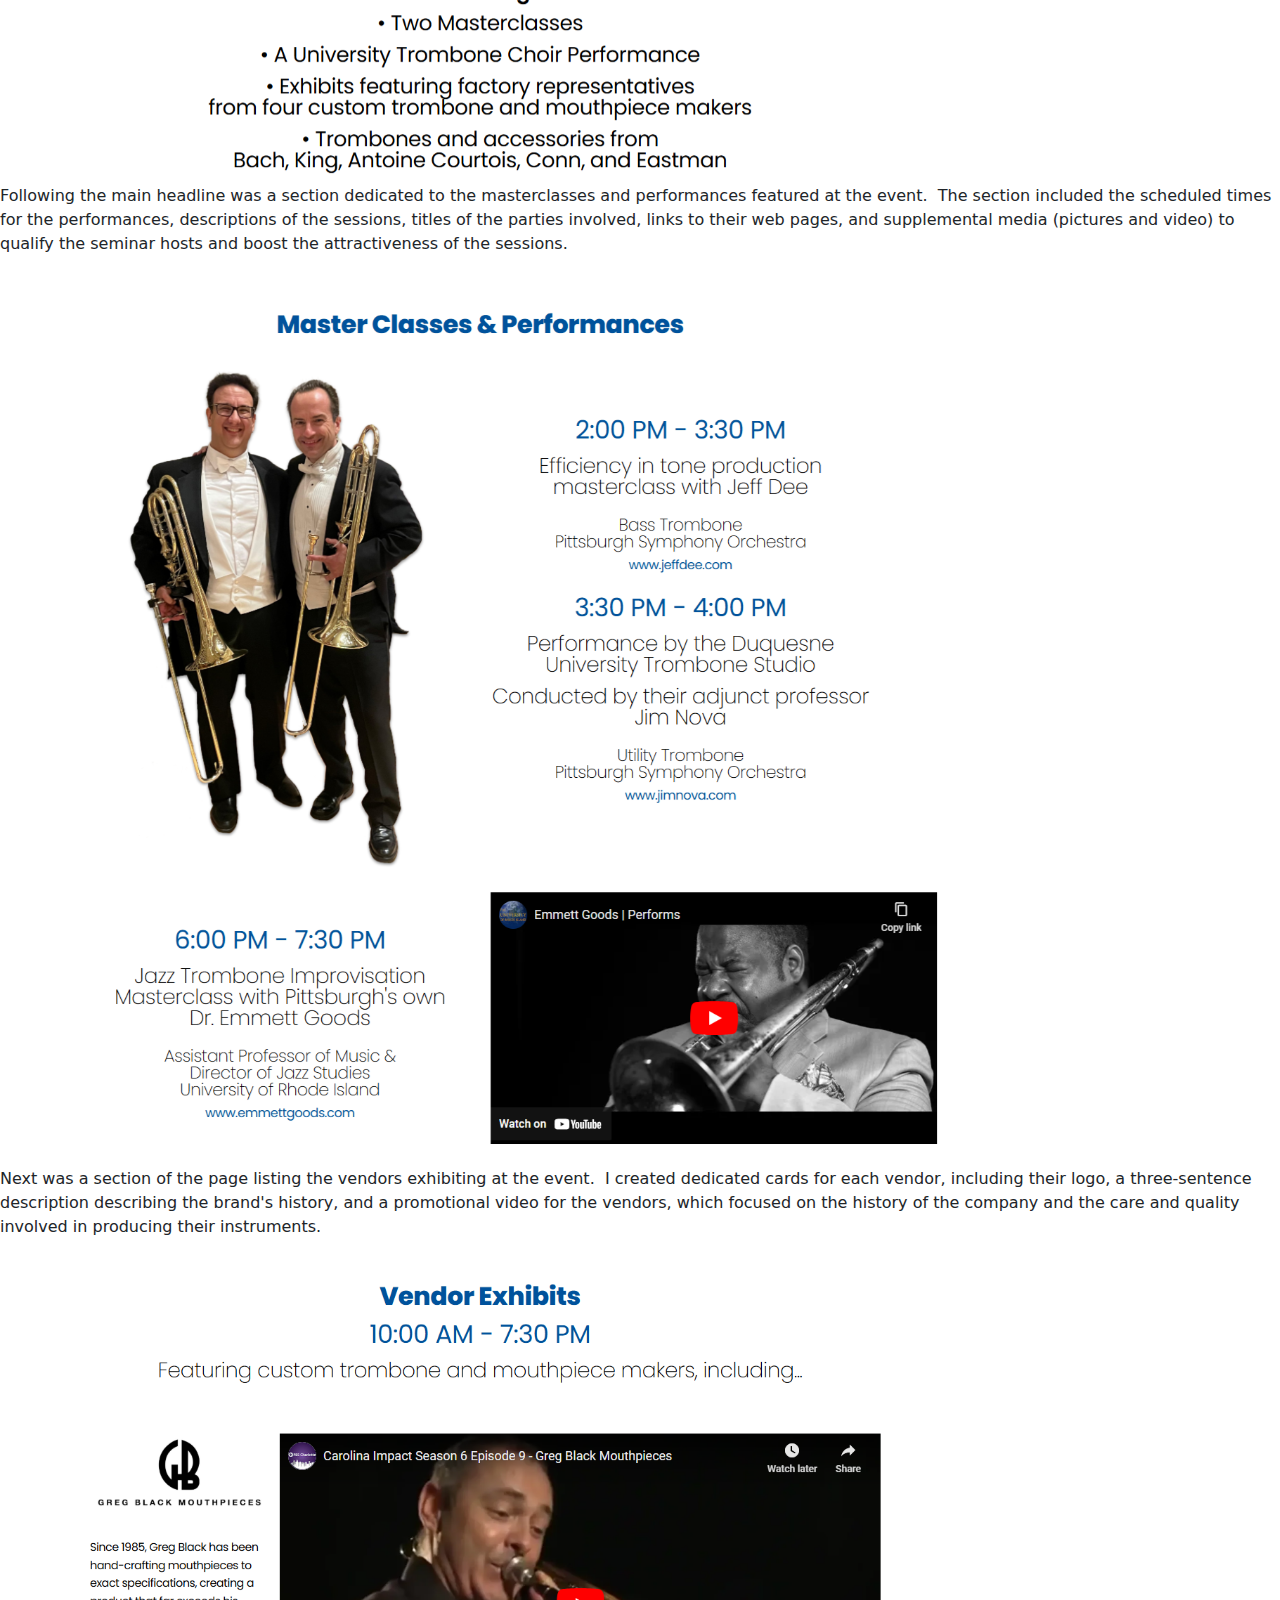
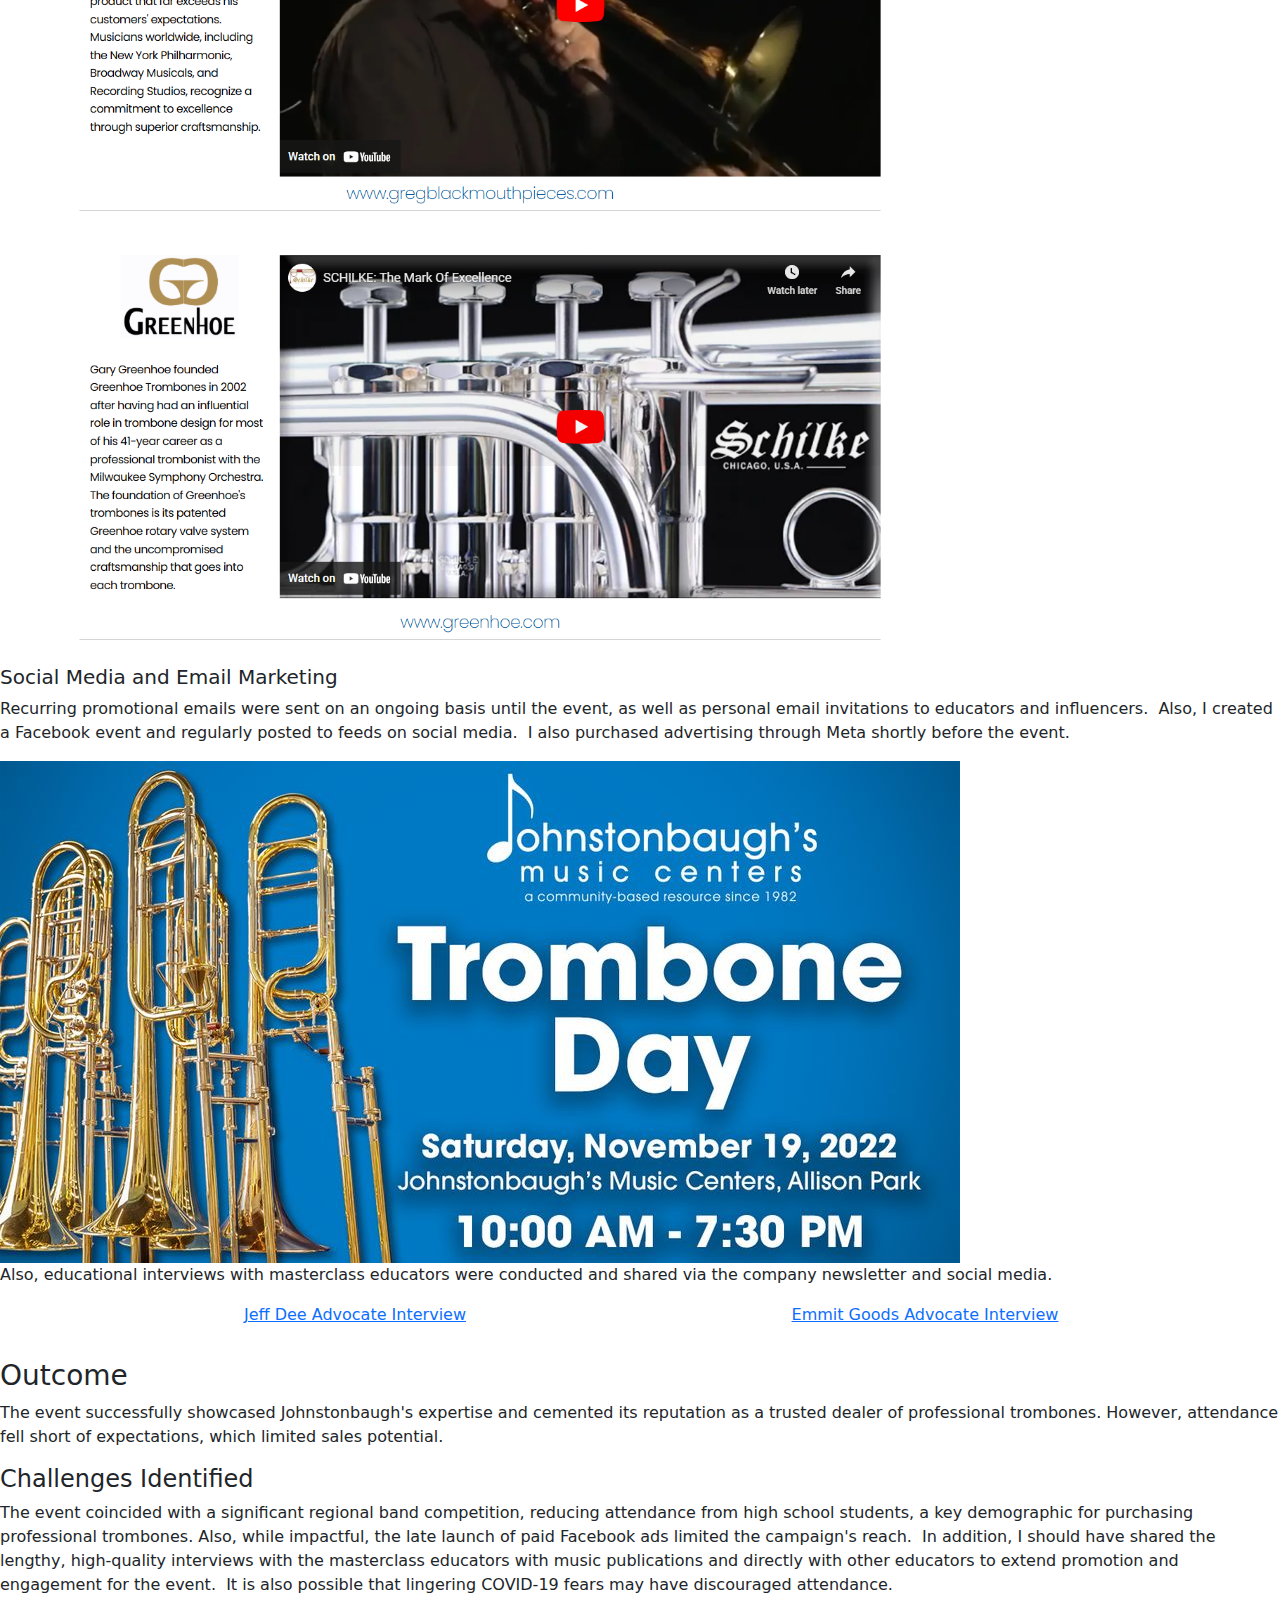
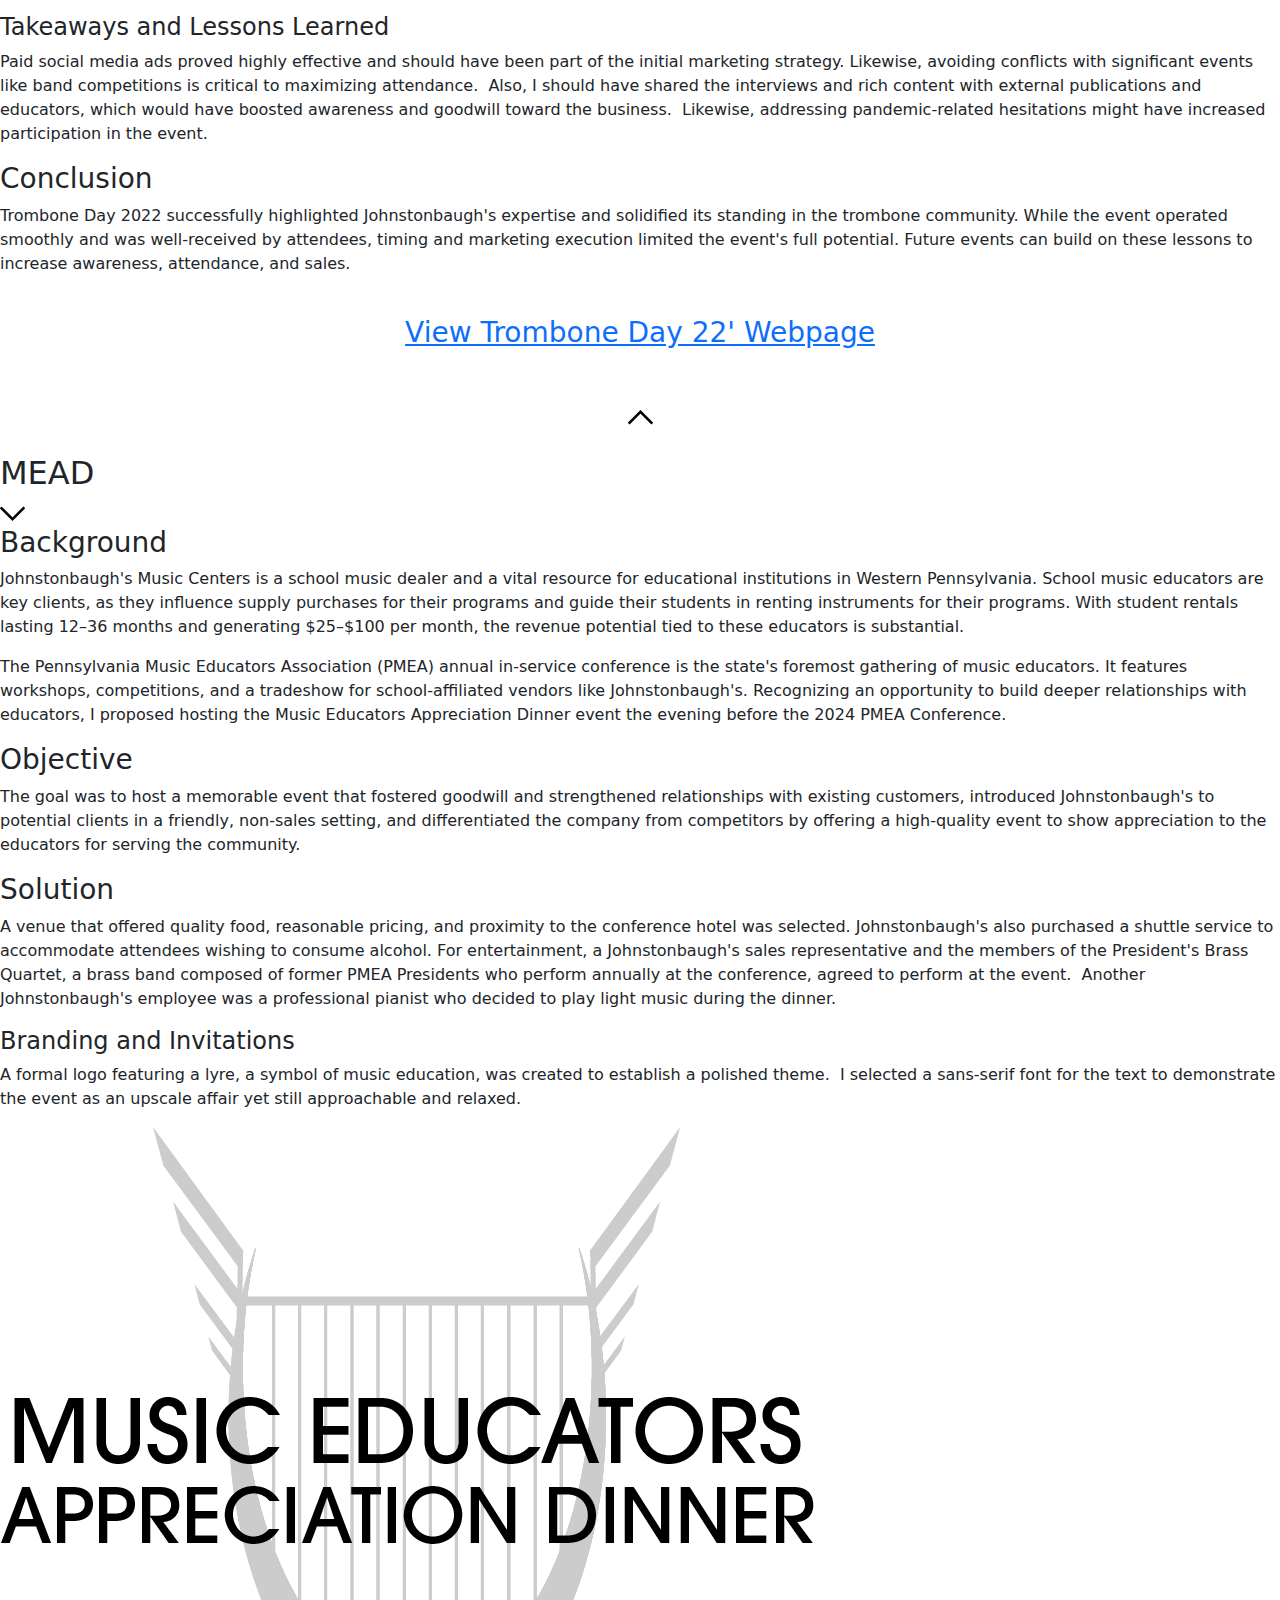
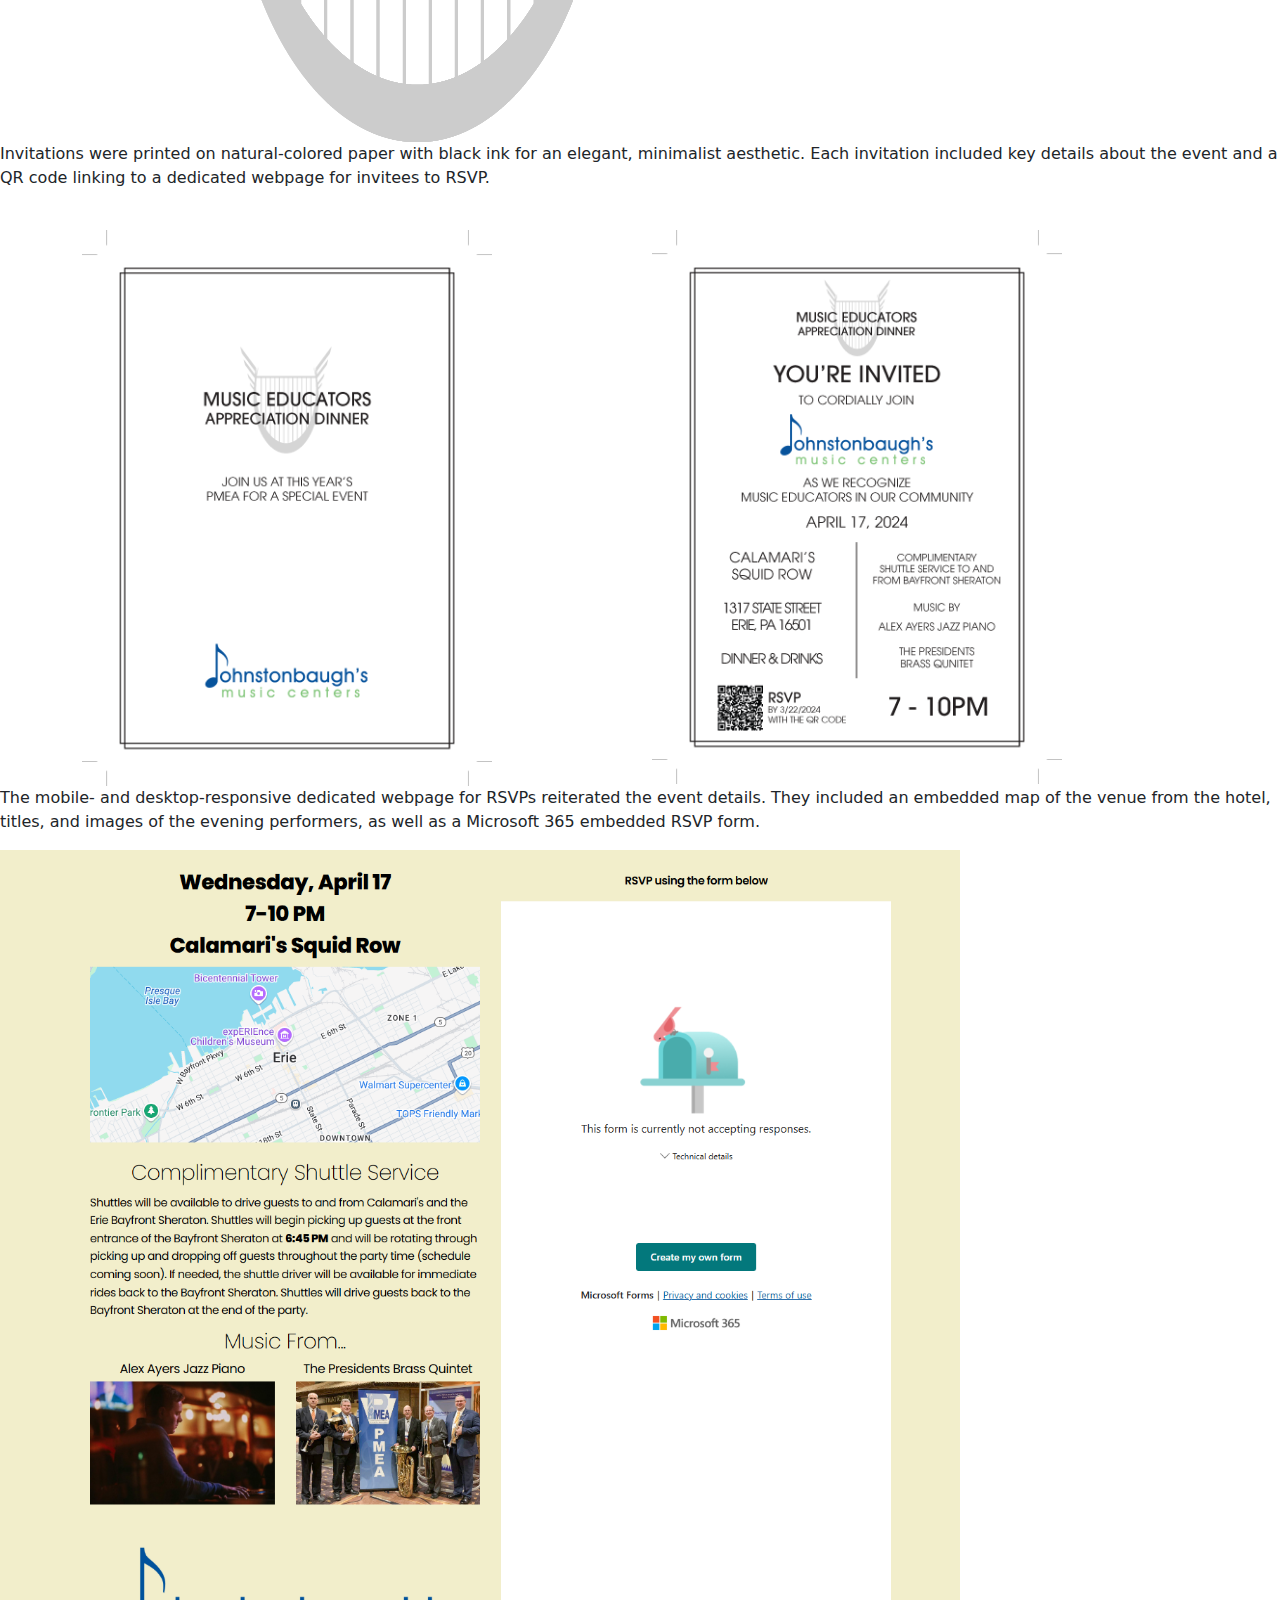
==== commit 8344bd99: "Update index.html" ====
--- a/index.html
+++ b/index.html
@@ -327,8 +327,9 @@
             <!--
             <img src="C:\Users\Getac\Desktop\EDIT-JMC-Webpage-Screen-Grabs\Pro Instrument Rental\169-OG-Pro-Rental-Page-3.png" class="work-card-img">
             -->
-            <p>Next, scrolling further down the page is a navigation bar for the user to select the instrument they want to rent.</p> 
-            
+
+            <p>Next, scrolling further down the page is a navigation bar for the user to select the instrument they want to rent.</p>
+
             <a href="https://joe719.github.io/portfolio/images/Pro-Rental-Page-Categories-And Cards.png" target="_blank">
                 <img src="https://joe719.github.io/portfolio/images/Pro-Rental-Page-Categories-And Cards.png" class="work-card-img" width="75%" alt="pro rental page nav screen grab">
                 </a>
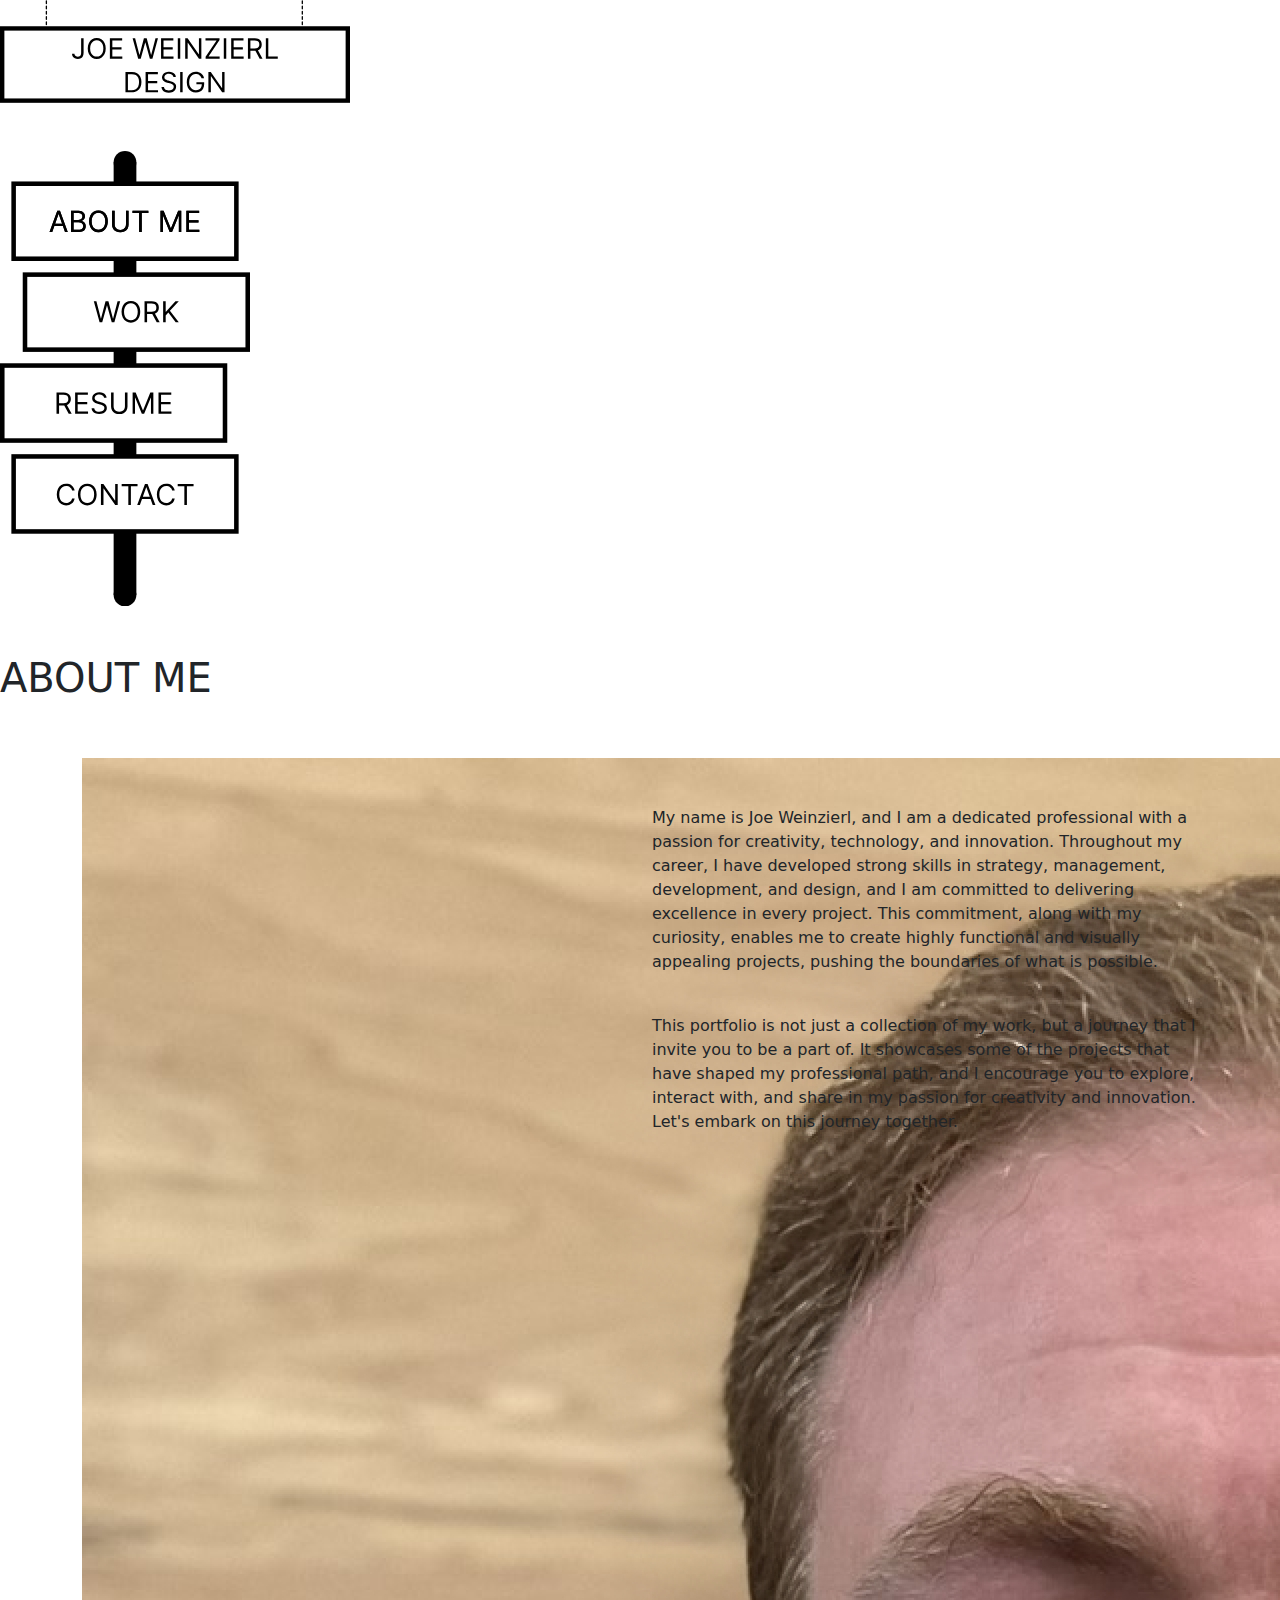
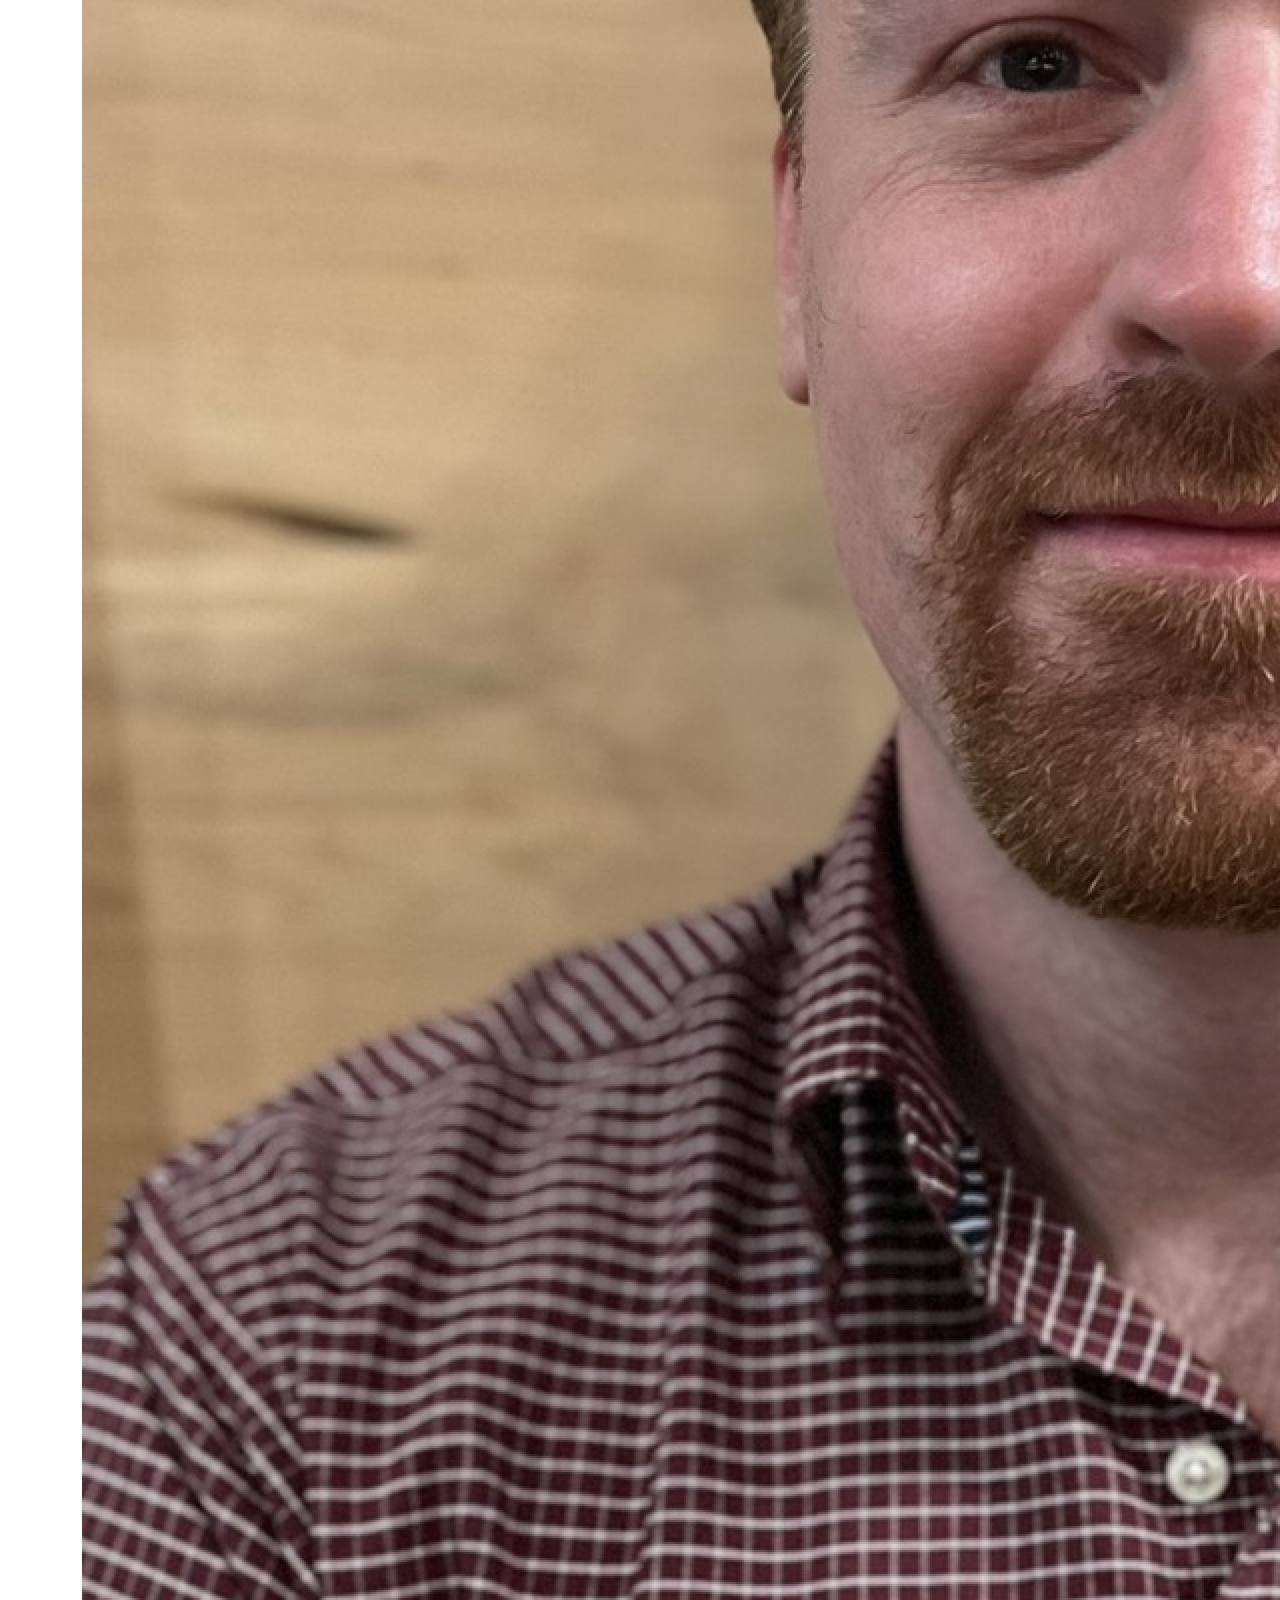
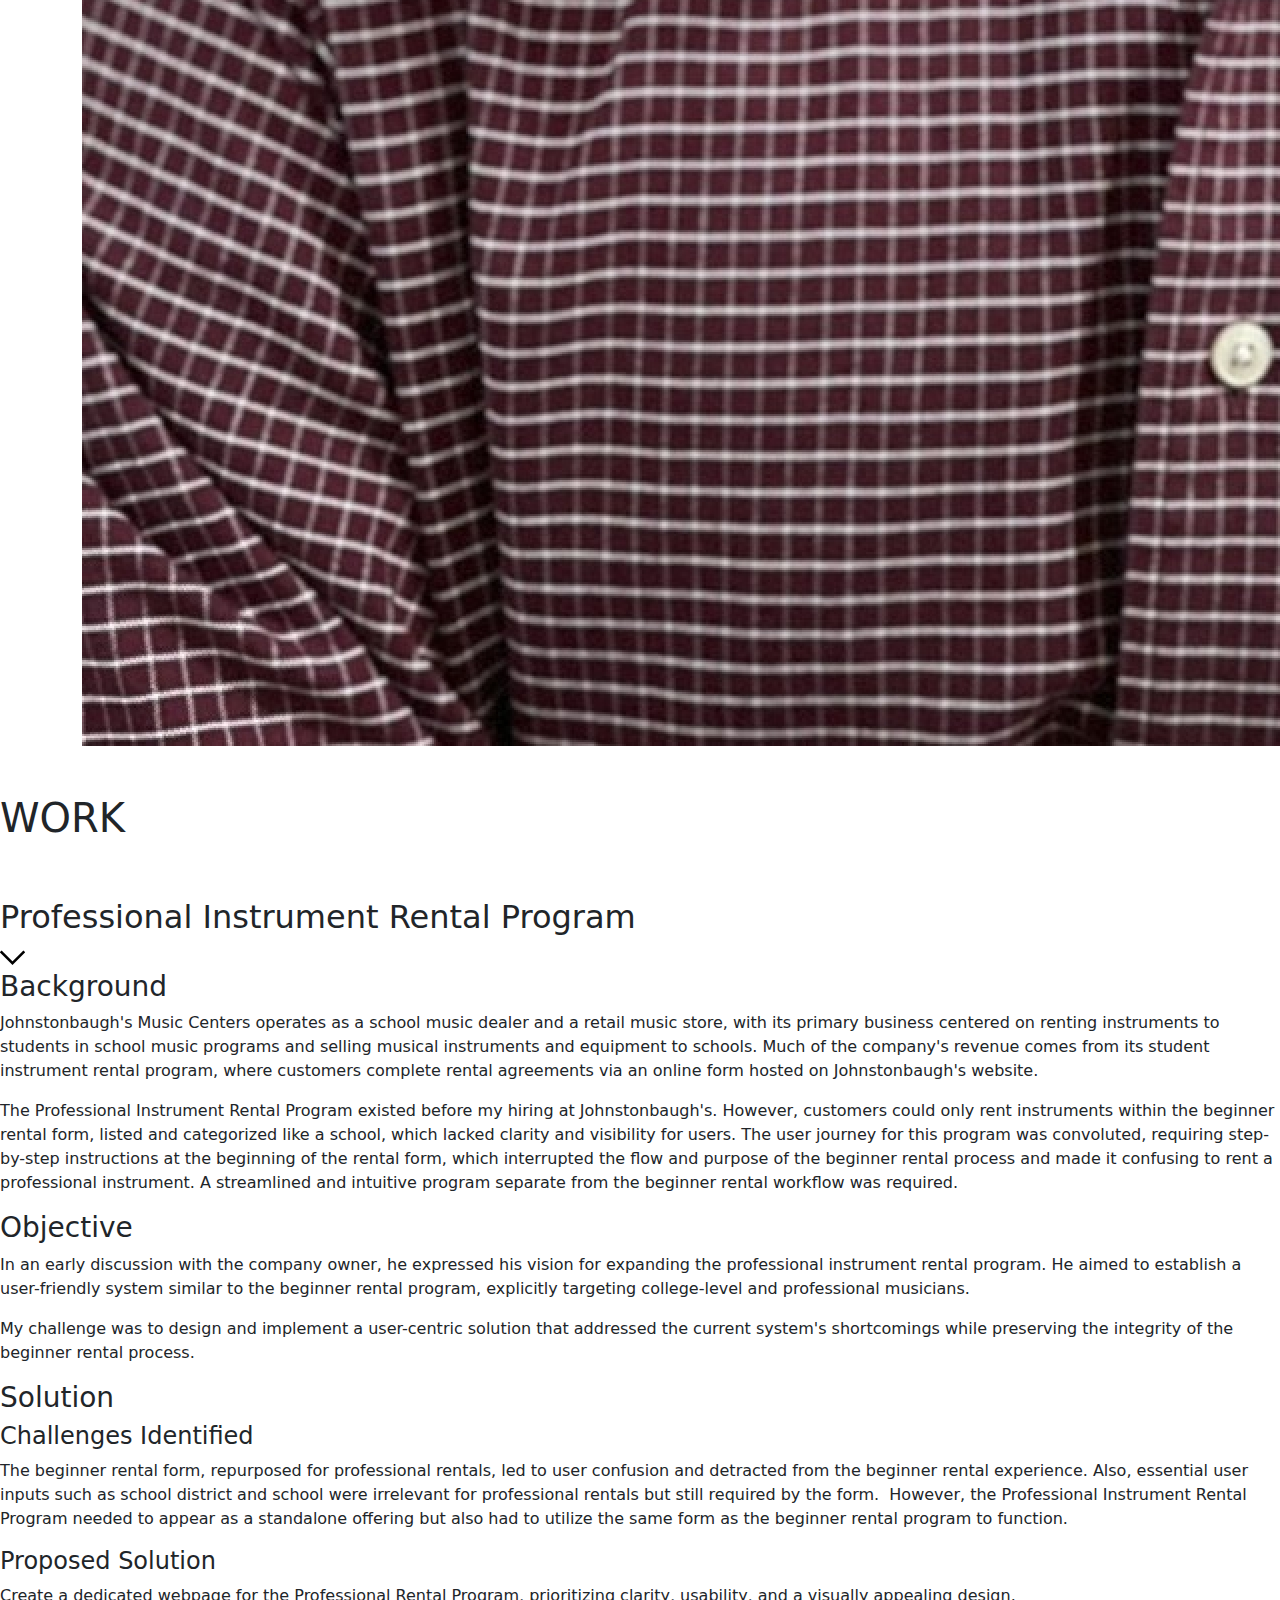
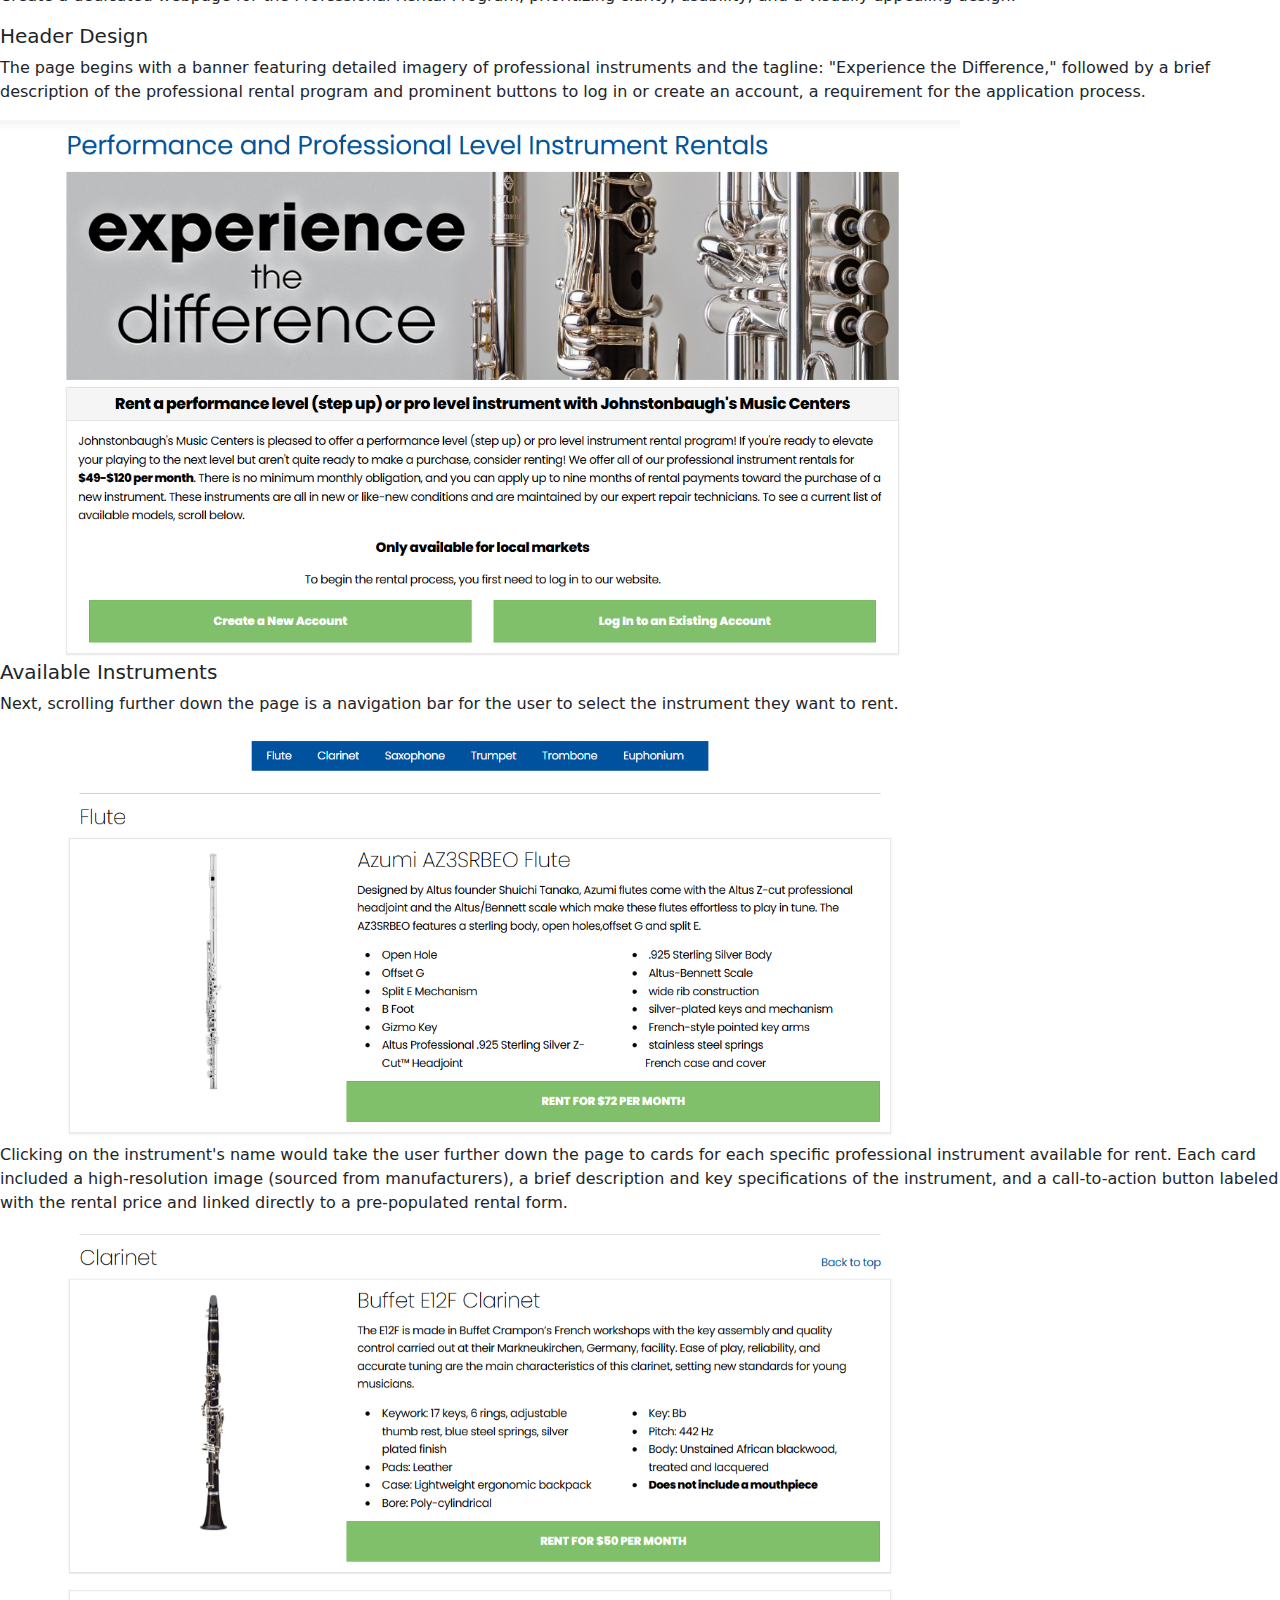
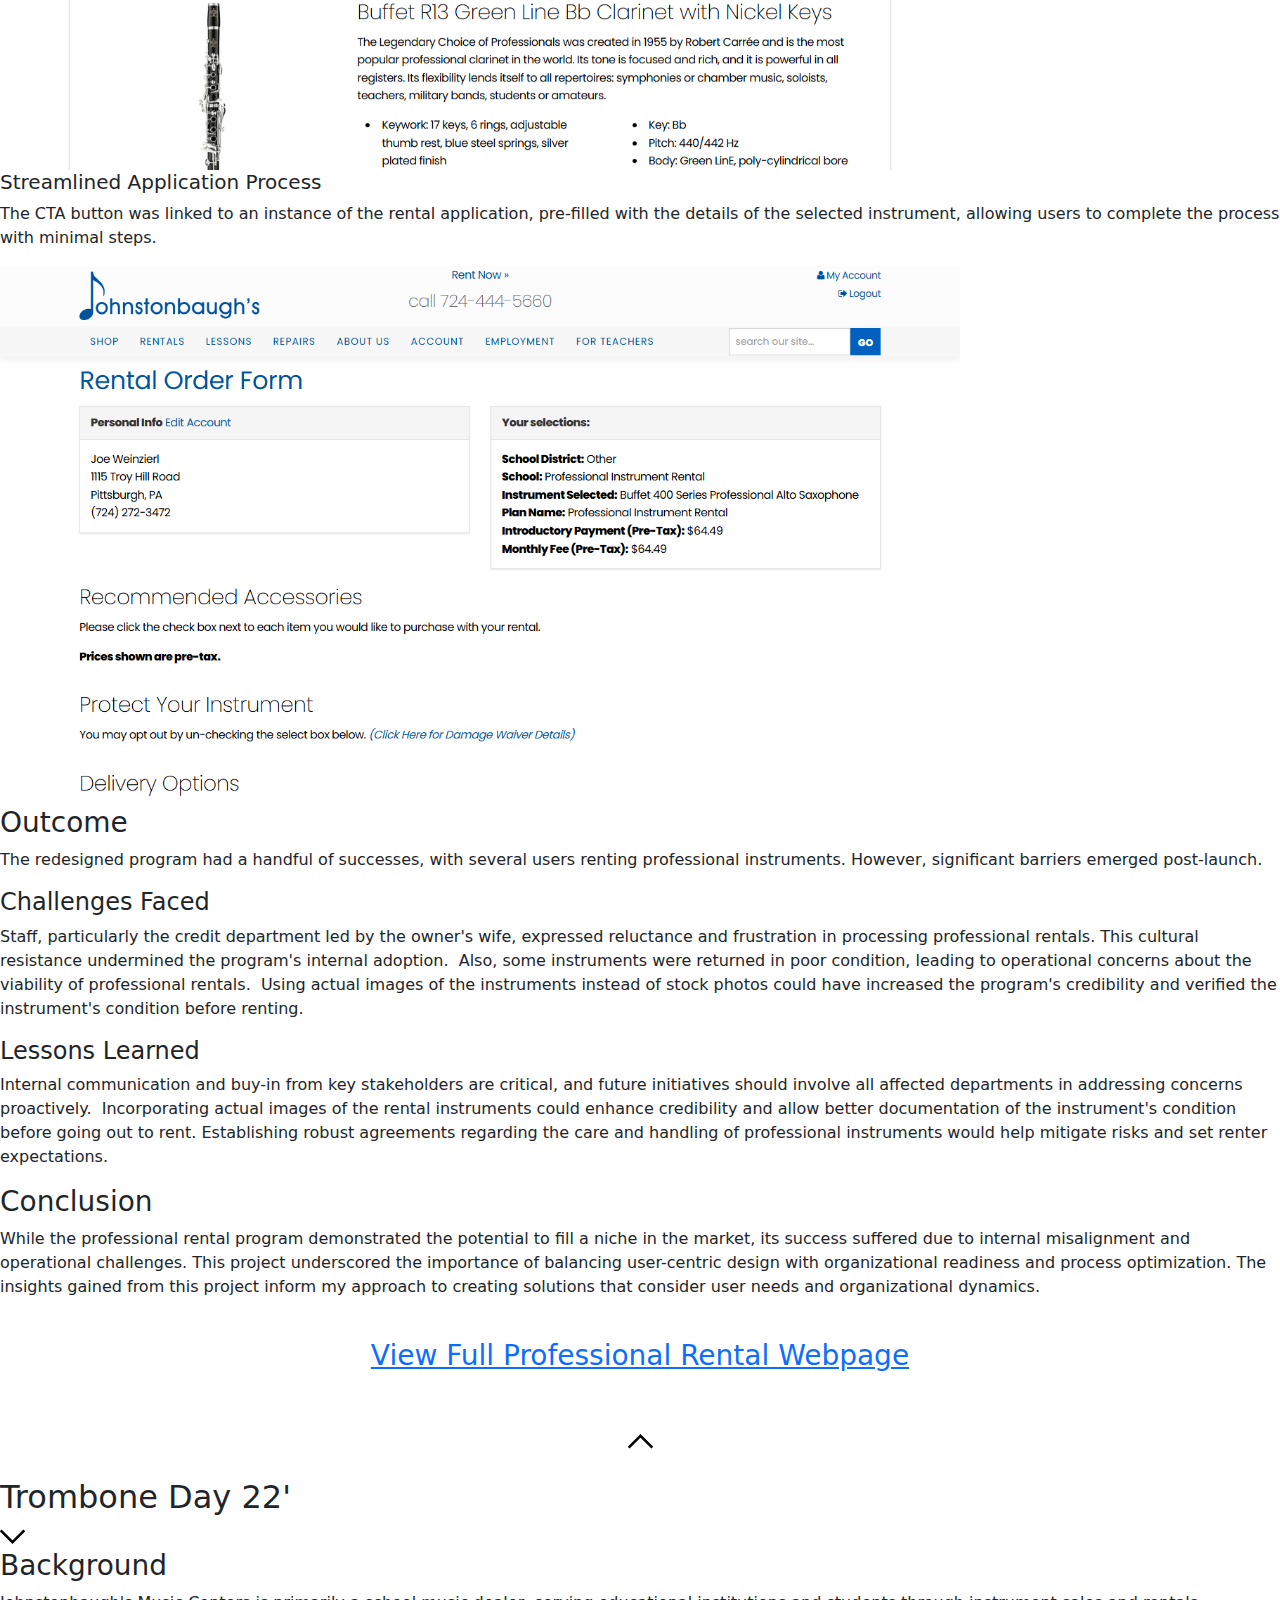
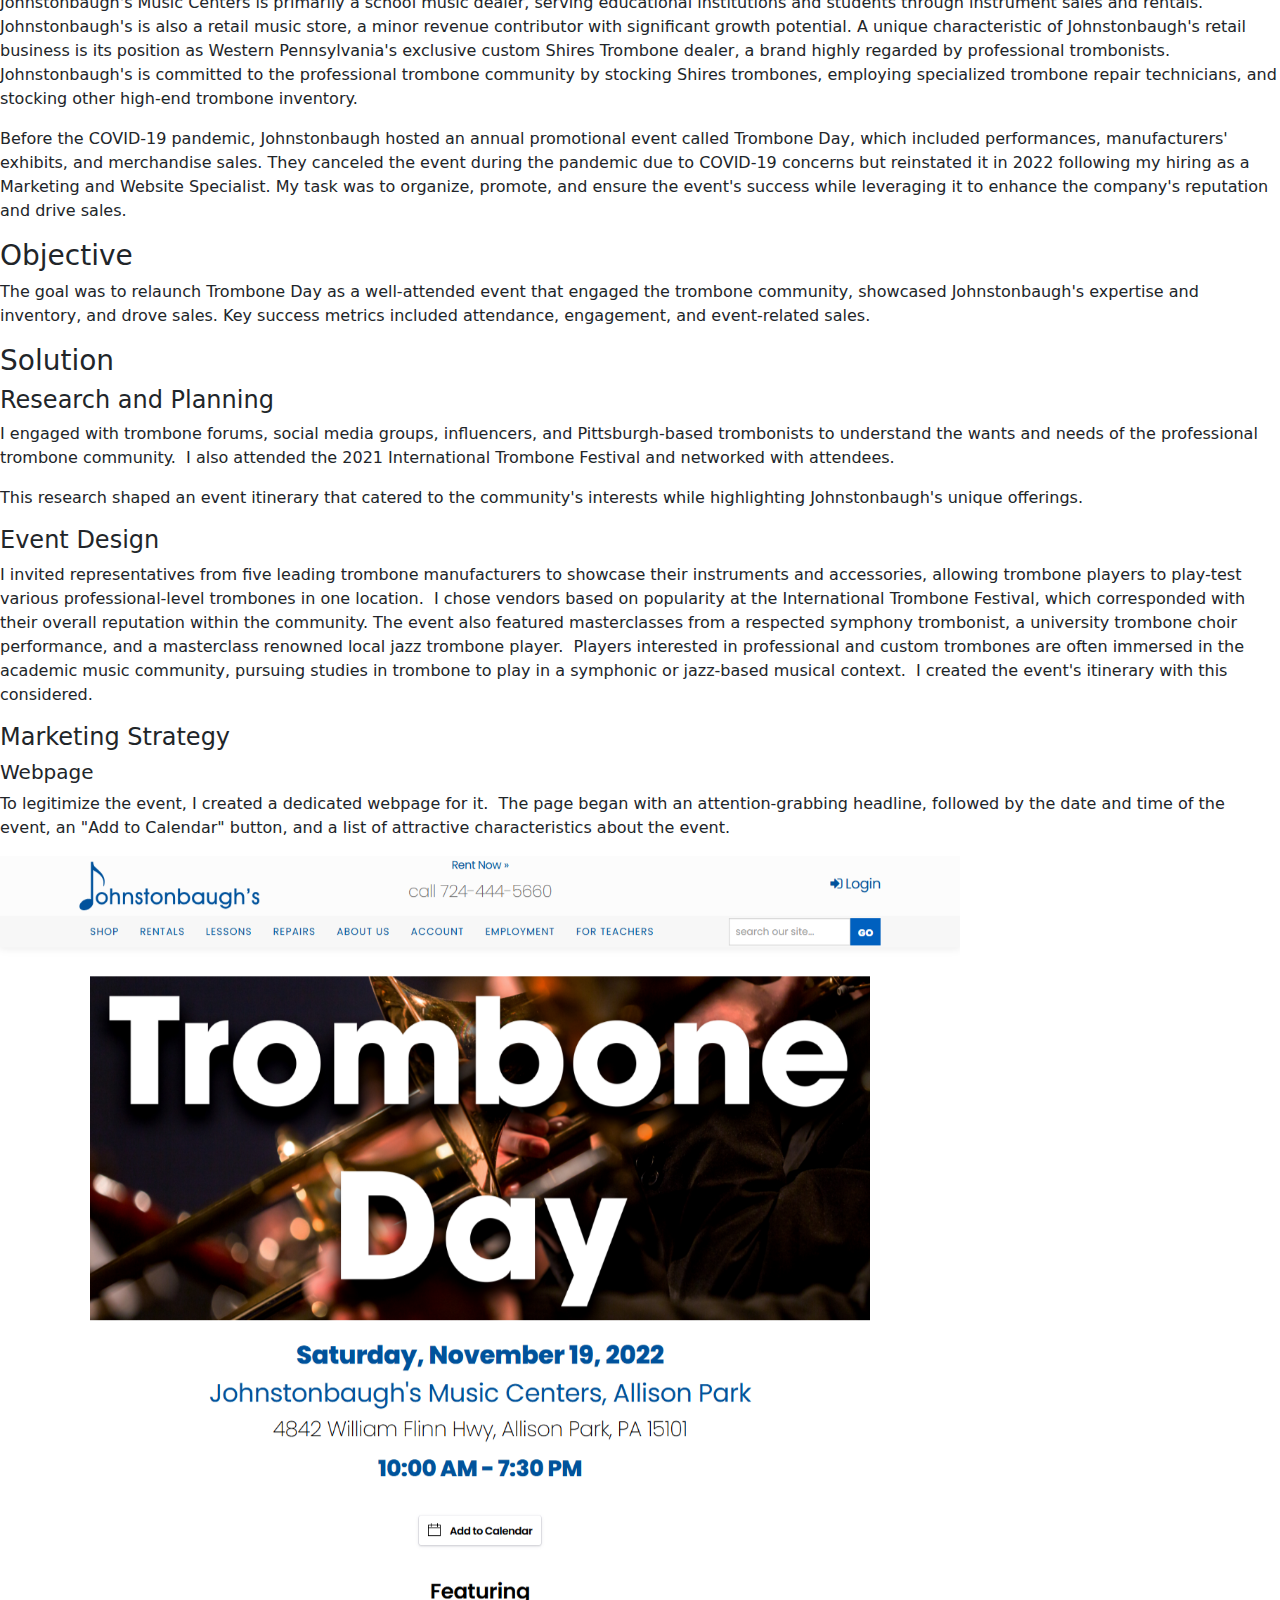
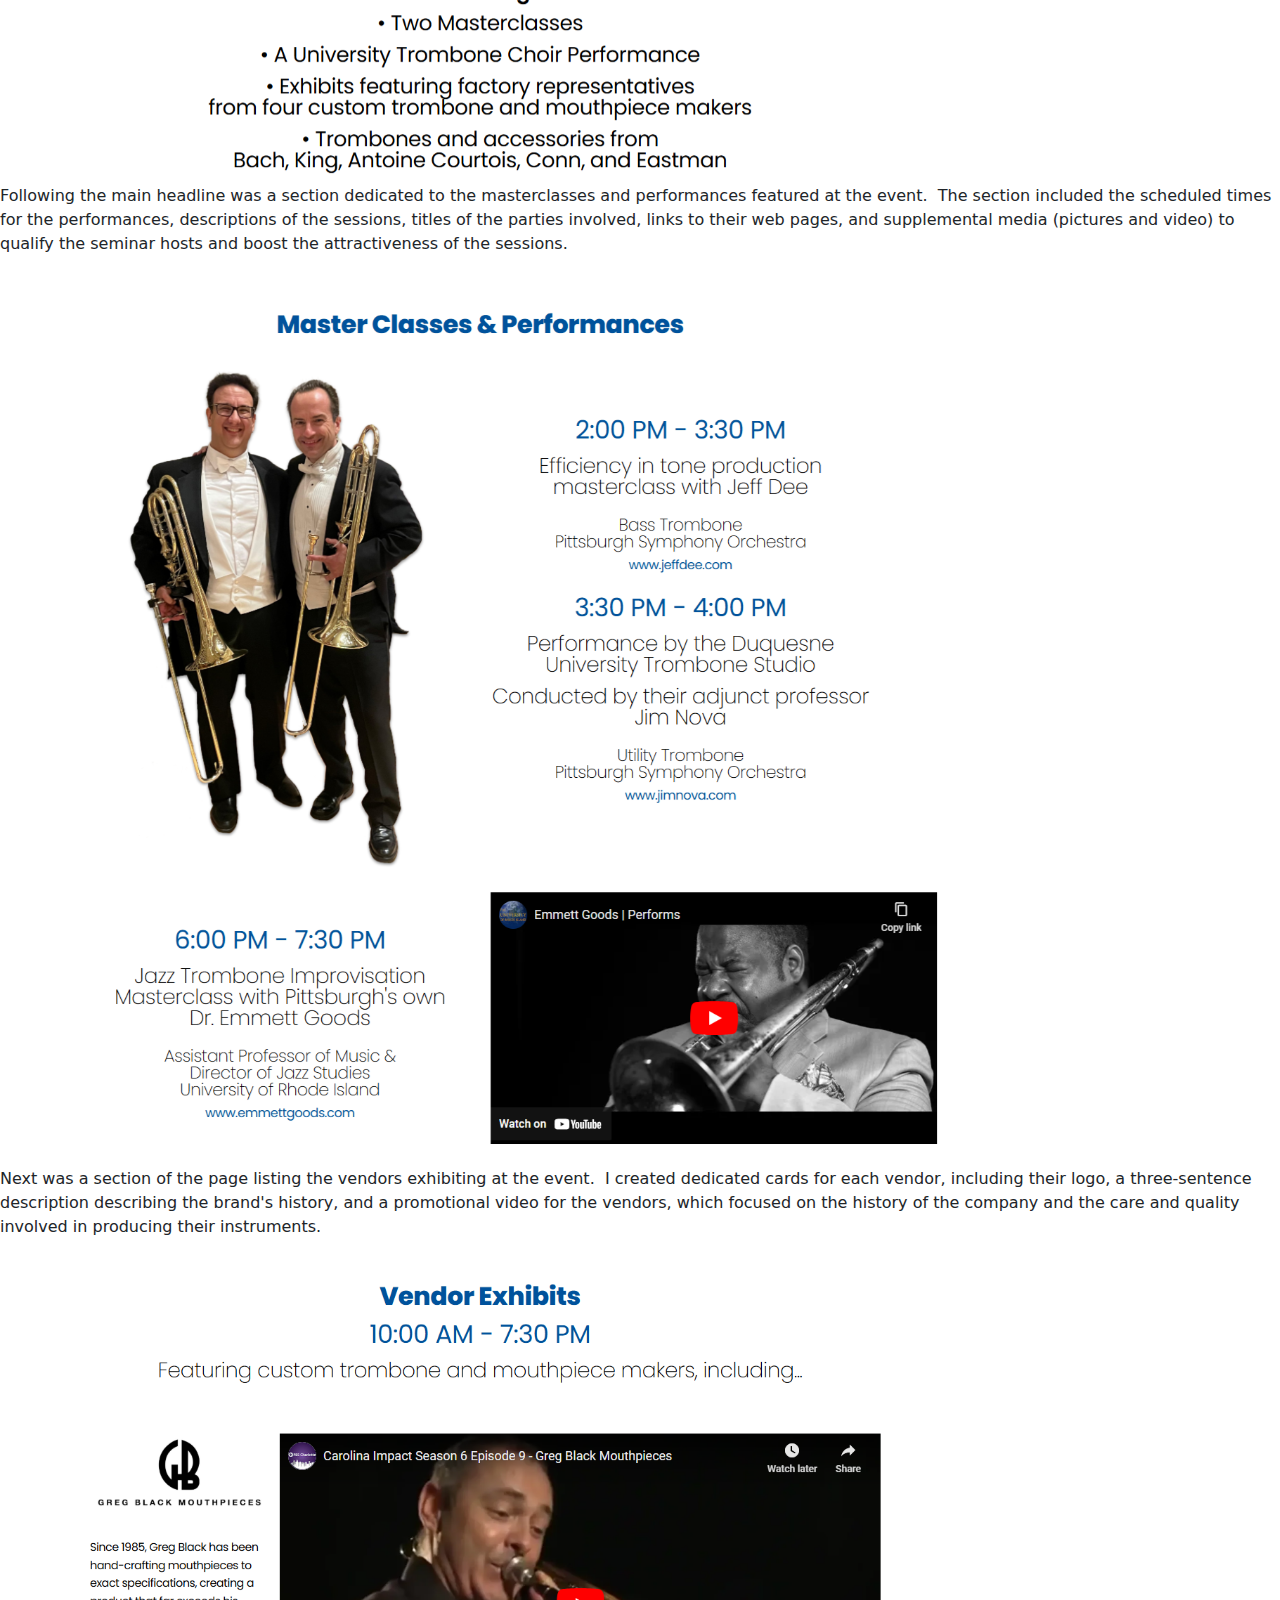
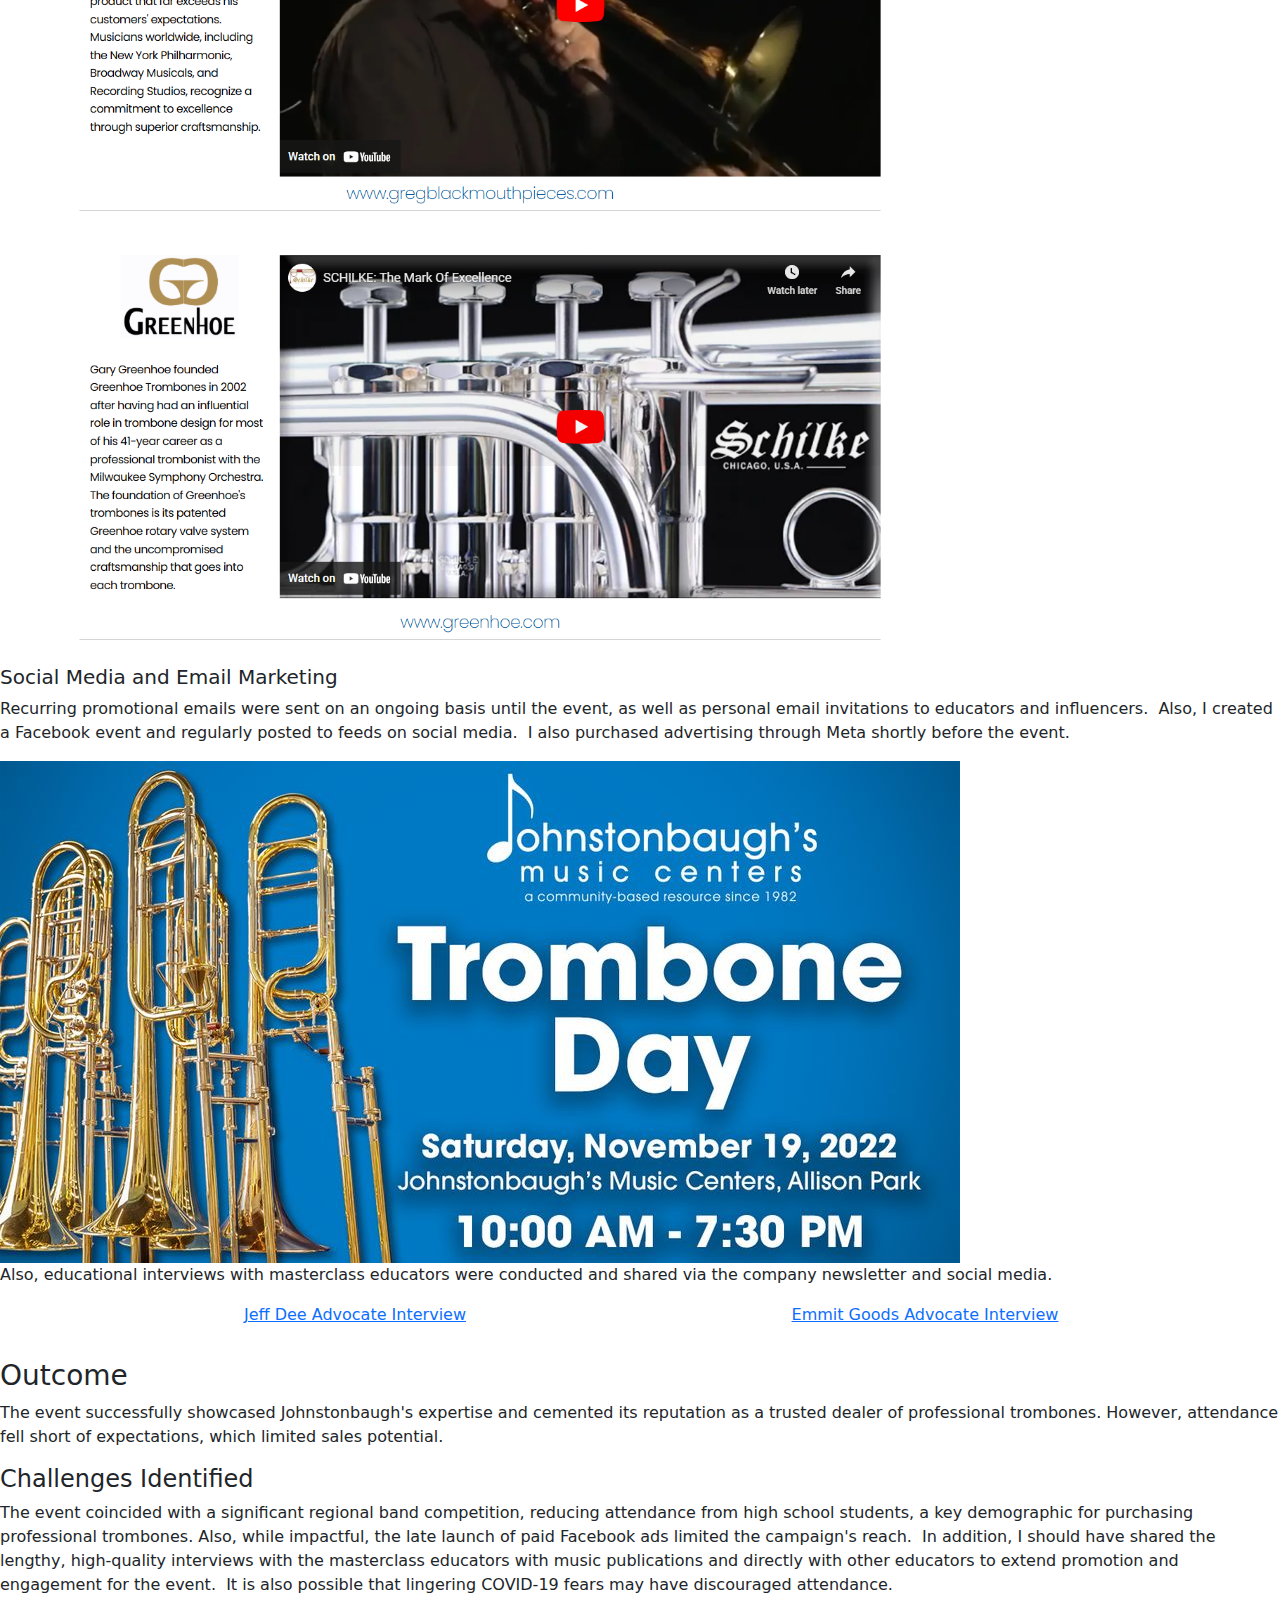
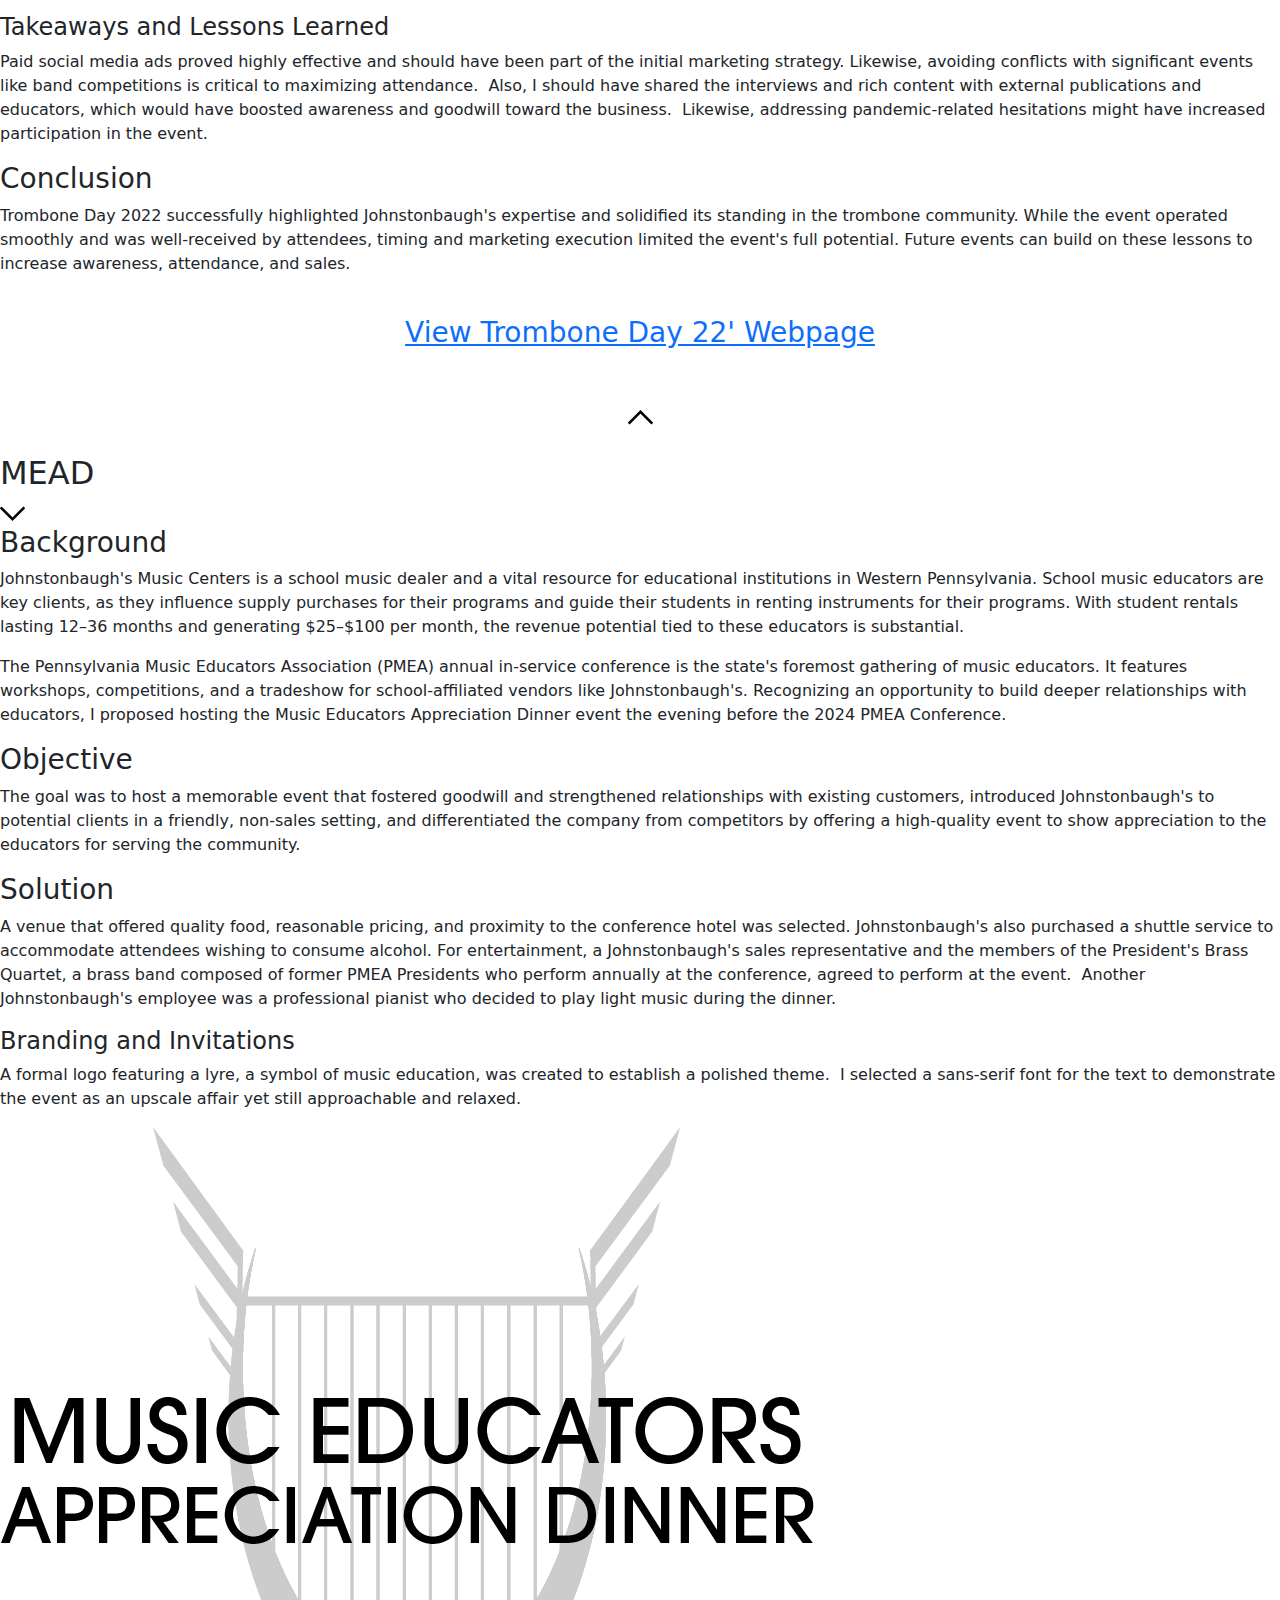
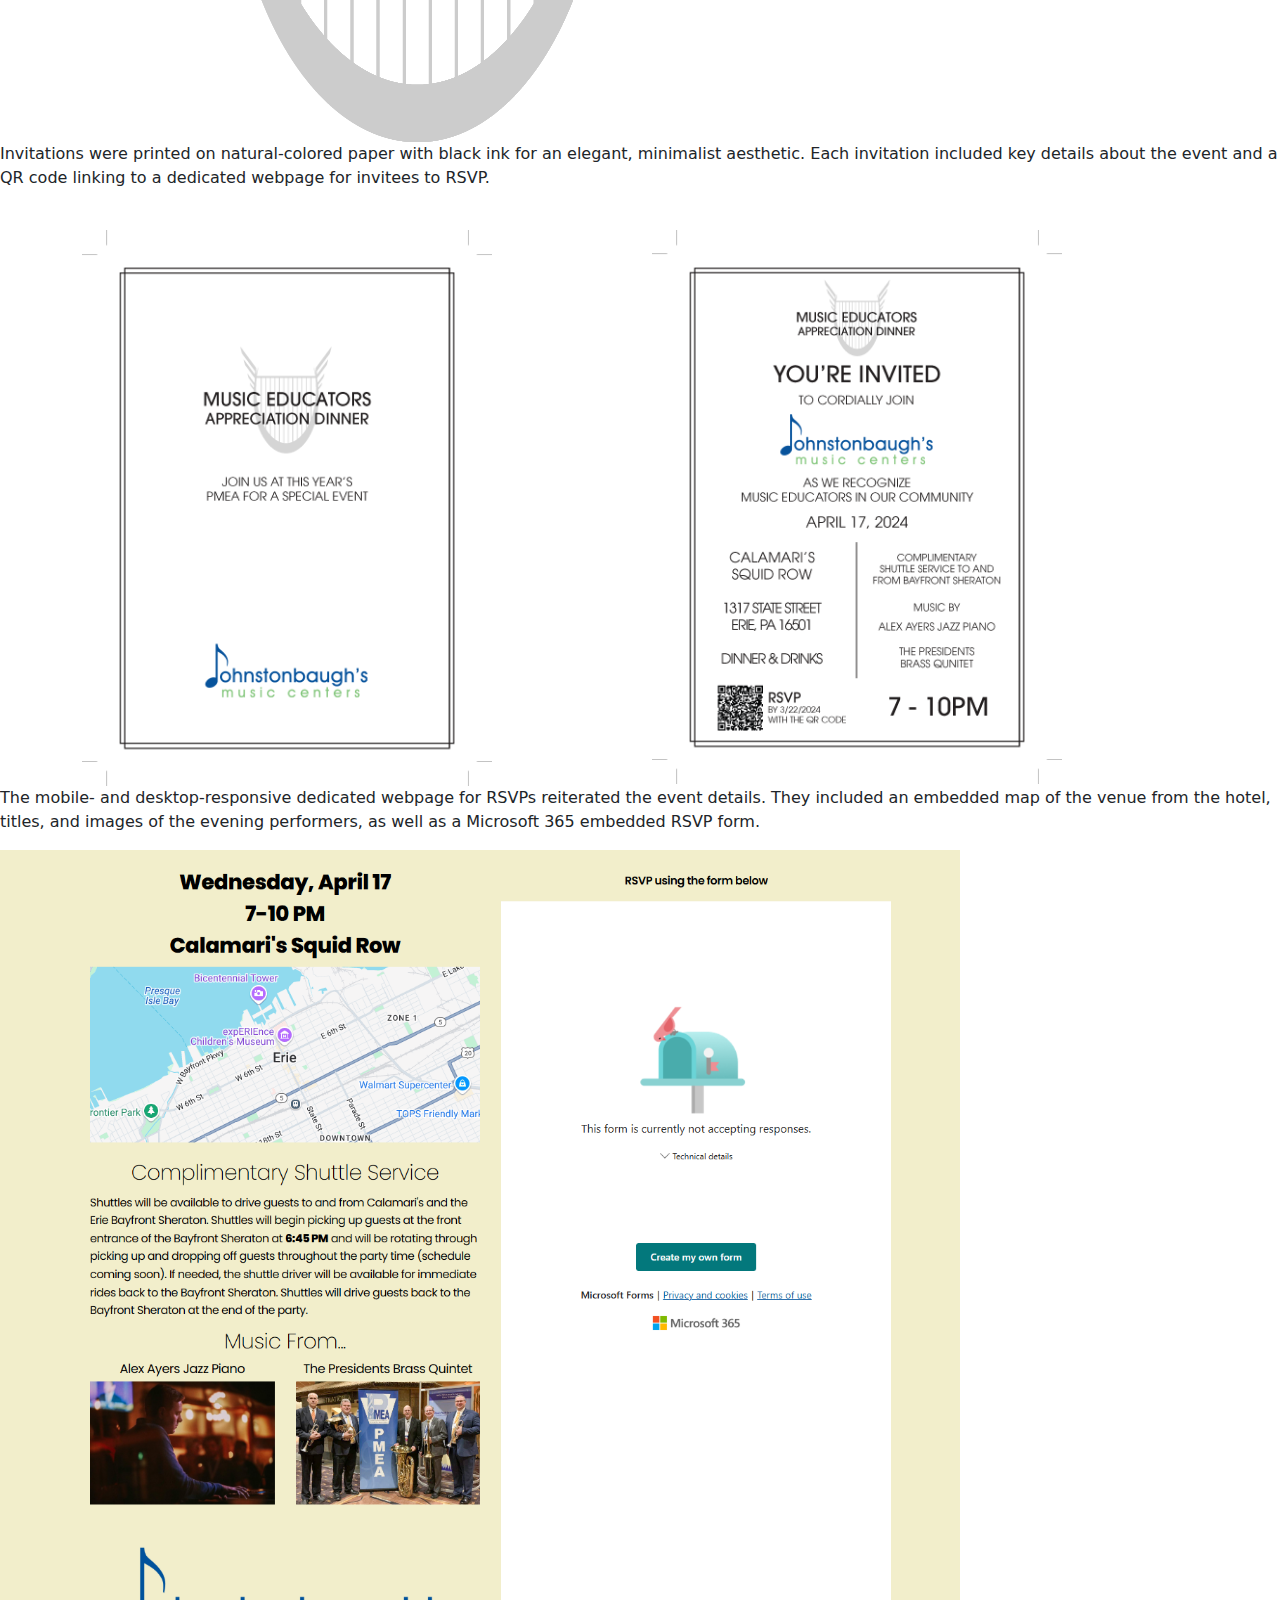
==== commit db8b994b: "Update index.html" ====
--- a/index.html
+++ b/index.html
@@ -191,8 +191,9 @@
 -->  
 <br>
 <br>
-<p>My name is Joe Weinzierl, and I am a dedicated professional with a passion for creativity, technology, and innovation. Throughout my career, I have developed strong skills in strategy, management, development, and design enabling me to create projects that are highly functional and visually appealing. I view every project as an opportunity to learn and push the boundaries of what is possible, driven by curiosity and a commitment to excellence.</p><br> 
-<p>This portfolio reflects my journey and showcases some of the projects that have shaped my professional path. I invite you to explore my work, share in my passion for creativity, and join me in the pursuit of innovation.</p>
+<p>My name is Joe Weinzierl, and I am a dedicated professional with a passion for creativity, technology, and innovation. Throughout my career, I have developed strong skills in strategy, management, development, and design, and I am committed to delivering excellence in every project. This commitment, along with my curiosity, enables me to create highly functional and visually appealing projects, pushing the boundaries of what is possible.</p><br>
+
+<p>This portfolio is not just a collection of my work, but a journey that I invite you to be a part of. It showcases some of the projects that have shaped my professional path, and I encourage you to explore, interact with, and share in my passion for creativity and innovation. Let's embark on this journey together.</p>
     
     </div>
     </div>
